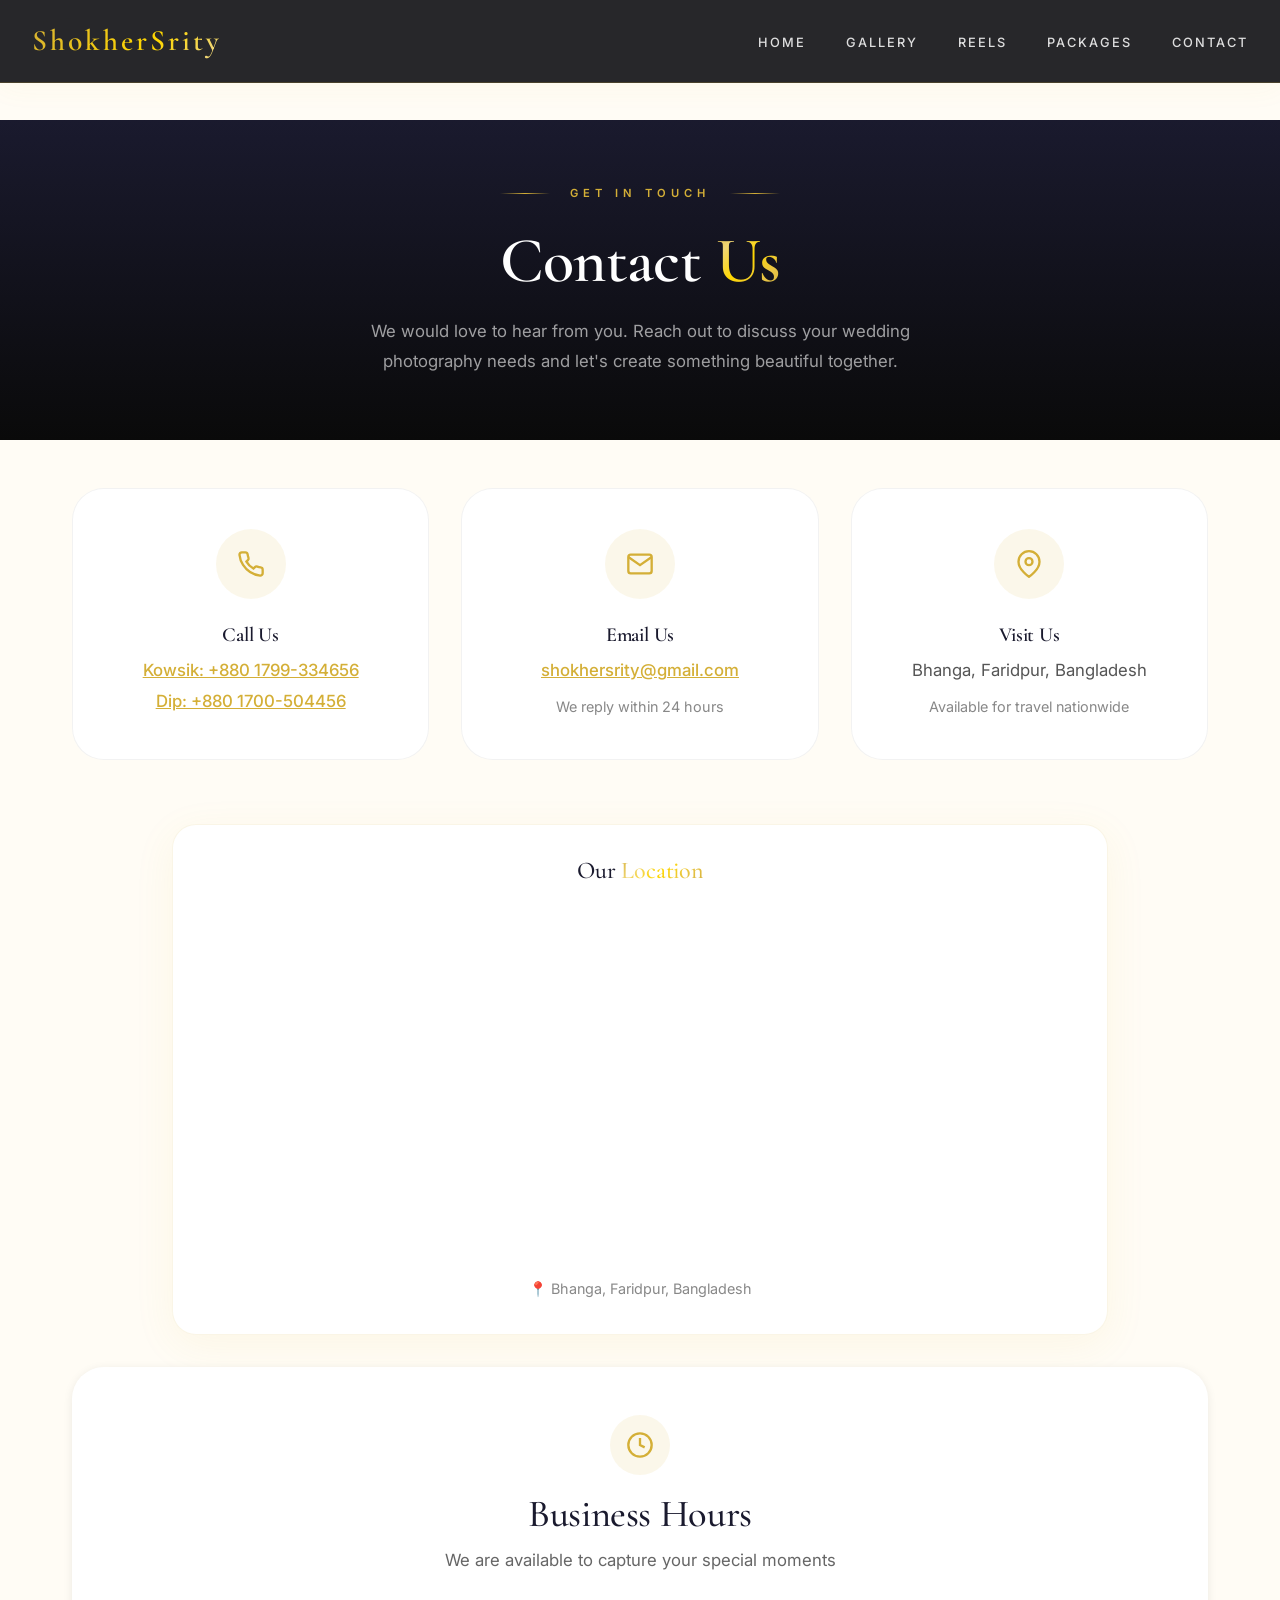
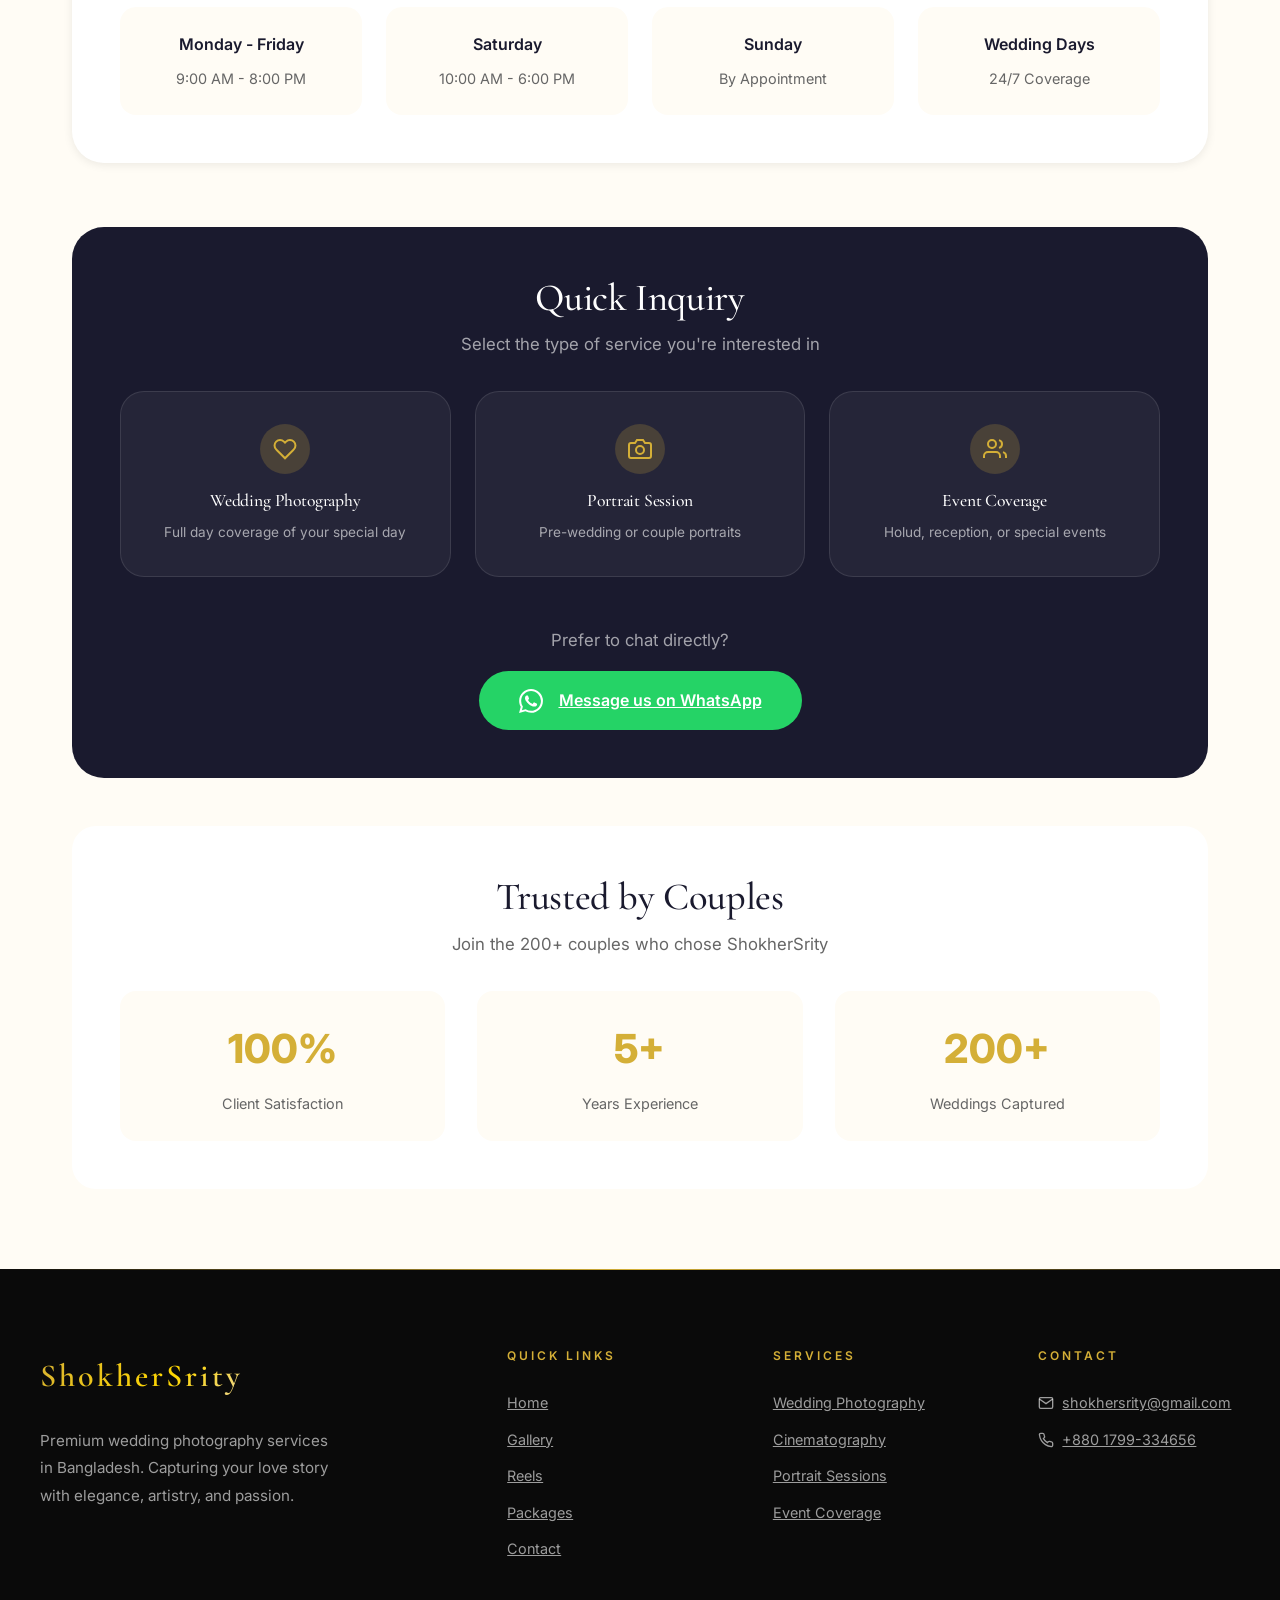
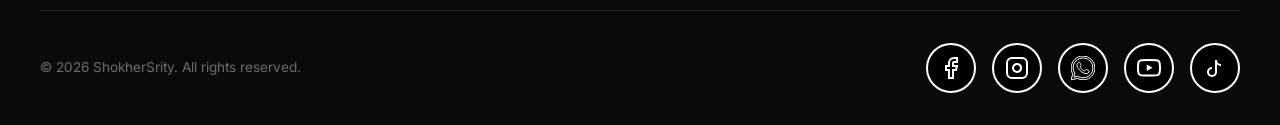
==== contact.html @ e7c8038b "Updates: Embedded correct Shokher Srity map on contact page and upgraded footer social links to a bo" ====
<!DOCTYPE html>
<html lang="en">
<head>
    <meta charset="UTF-8">
    <meta name="viewport" content="width=device-width, initial-scale=1.0">
    <meta name="description" content="Get in touch with ShokherSrity. Contact us for wedding photography bookings and inquiries in Bangladesh.">
    <title>Contact | ShokherSrity Wedding Photography</title>
    
    <!-- Preconnect -->
    <link rel="preconnect" href="https://fonts.googleapis.com">
    <link rel="preconnect" href="https://fonts.gstatic.com" crossorigin>
    
    <!-- Fonts -->
    <link href="https://fonts.googleapis.com/css2?family=Cormorant+Garamond:ital,wght@0,300;0,400;0,500;0,600;0,700;1,400;1,500&family=Inter:wght@300;400;500;600;700&family=Great+Vibes&display=swap" rel="stylesheet">
    
    <!-- Styles -->
    <link rel="stylesheet" href="style.css">
    <link rel="stylesheet" href="https://unpkg.com/aos@2.3.1/dist/aos.css">
    
    <!-- Favicon -->
    <link rel="icon" href="attached_assets/logo.webp" type="image/webp">
</head>
<body>
    <!-- Header -->
    <header>
        <nav>
            <a href="index.html" class="logo">ShokherSrity</a>
            <button class="mobile-menu-btn" aria-label="Toggle menu">
                <span></span>
                <span></span>
                <span></span>
            </button>
            <ul class="nav-links">
                <li><a href="index.html">Home</a></li>
                <li><a href="gallery.html">Gallery</a></li>
                <li><a href="reels.html">Reels</a></li>
                <li><a href="packages.html">Packages</a></li>
                <li><a href="contact.html">Contact</a></li>
            </ul>
        </nav>
    </header>

    <main class="contact-page">
        <!-- Contact Header -->
        <div class="contact-header" data-aos="fade-down">
            <span class="section-label" style="color: var(--color-gold);">Get in Touch</span>
            <h1>Contact <span class="text-gradient">Us</span></h1>
            <p>We would love to hear from you. Reach out to discuss your wedding photography needs and let's create something beautiful together.</p>
        </div>

        <div class="contact-container">
            <!-- Contact Cards -->
            <div class="contact-cards">
                <!-- Phone Card -->
                <div class="contact-card" data-aos="fade-up">
                    <div class="contact-card-icon">
                        <svg viewBox="0 0 24 24" fill="none" stroke="currentColor" stroke-width="2">
                            <path d="M22 16.92v3a2 2 0 01-2.18 2 19.79 19.79 0 01-8.63-3.07 19.5 19.5 0 01-6-6 19.79 19.79 0 01-3.07-8.67A2 2 0 014.11 2h3a2 2 0 012 1.72 12.84 12.84 0 00.7 2.81 2 2 0 01-.45 2.11L8.09 9.91a16 16 0 006 6l1.27-1.27a2 2 0 012.11-.45 12.84 12.84 0 002.81.7A2 2 0 0122 16.92z"></path>
                        </svg>
                    </div>
                    <h3 class="contact-card-title">Call Us</h3>
                    <div class="contact-card-info">
                        <p><a href="tel:+8801799334656">Kowsik: +880 1799-334656</a></p>
                        <p><a href="tel:+8801700504456">Dip: +880 1700-504456</a></p>
                    </div>
                </div>

                <!-- Email Card -->
                <div class="contact-card" data-aos="fade-up" data-aos-delay="100">
                    <div class="contact-card-icon">
                        <svg viewBox="0 0 24 24" fill="none" stroke="currentColor" stroke-width="2">
                            <path d="M4 4h16c1.1 0 2 .9 2 2v12c0 1.1-.9 2-2 2H4c-1.1 0-2-.9-2-2V6c0-1.1.9-2 2-2z"></path>
                            <polyline points="22,6 12,13 2,6"></polyline>
                        </svg>
                    </div>
                    <h3 class="contact-card-title">Email Us</h3>
                    <div class="contact-card-info">
                        <p><a href="mailto:shokhersrity@gmail.com">shokhersrity@gmail.com</a></p>
                        <p style="font-size: 0.9rem; color: #888; margin-top: 0.5rem;">We reply within 24 hours</p>
                    </div>
                </div>

                <!-- Location Card -->
                <div class="contact-card" data-aos="fade-up" data-aos-delay="200">
                    <div class="contact-card-icon">
                        <svg viewBox="0 0 24 24" fill="none" stroke="currentColor" stroke-width="2">
                            <path d="M21 10c0 7-9 13-9 13s-9-6-9-13a9 9 0 0118 0z"></path>
                            <circle cx="12" cy="10" r="3"></circle>
                        </svg>
                    </div>
                    <h3 class="contact-card-title">Visit Us</h3>
                <div class="contact-card-info">
                        <!-- ========== OFFICE LOCATION - EDIT HERE ========== -->
                        <p>Bhanga, Faridpur, Bangladesh</p>
                        <!-- ========== END OFFICE LOCATION ========== -->
                        <p style="font-size: 0.9rem; color: #888; margin-top: 0.5rem;">Available for travel nationwide</p>
                    </div>
                </div>
            </div>

            <!-- ================================================================== -->
            <!-- ========== GOOGLE MAP EMBED - EDIT LOCATION HERE ========== -->
            <!-- To change the location, update the 'src' URL below with your -->
            <!-- Google Maps embed link. You can get one from Google Maps > -->
            <!-- Share > Embed a map, then paste the src URL here. -->
            <!-- ================================================================== -->
            <div class="map-embed-container" data-aos="fade-up" style="max-width: 1000px; margin: 0 auto 2rem; padding: 0 2rem;">
                <div style="background: var(--color-white); border-radius: 24px; padding: 2rem; box-shadow: 0 10px 40px rgba(212,175,55,0.08); border: 1px solid rgba(212,175,55,0.12); overflow: hidden;">
                    <h3 style="text-align: center; margin-bottom: 1.5rem; font-size: 1.5rem;">Our <span class="text-gradient">Location</span></h3>
                    <div style="border-radius: 16px; overflow: hidden; height: 350px;">
                        <!-- ========== MAP IFRAME ========== -->
                        <iframe 
                            src="https://maps.google.com/maps?q=Shokher+Srity,+Bhanga,+Faridpur&t=&z=16&ie=UTF8&iwloc=&output=embed"
                            width="100%" 
                            height="100%" 
                            style="border:0;" 
                            allowfullscreen="" 
                            loading="lazy" 
                            referrerpolicy="no-referrer-when-downgrade">
                        </iframe>
                        <!-- ========== END MAP IFRAME ========== -->
                    </div>
                    <p style="text-align: center; margin-top: 1rem; font-size: 0.9rem; color: #888;">
                        <!-- ========== MAP ADDRESS TEXT - EDIT HERE ========== -->
                        📍 Bhanga, Faridpur, Bangladesh
                        <!-- ========== END MAP ADDRESS TEXT ========== -->
                    </p>
                </div>
            </div>
            <!-- ========== END GOOGLE MAP EMBED ========== -->

            <!-- Business Hours -->
            <div class="business-hours" data-aos="fade-up">
                <div class="business-hours-header">
                    <div style="width: 60px; height: 60px; background: rgba(212,175,55,0.1); border-radius: 50%; display: flex; align-items: center; justify-content: center; margin: 0 auto 1rem;">
                        <svg width="28" height="28" viewBox="0 0 24 24" fill="none" stroke="#D4AF37" stroke-width="2">
                            <circle cx="12" cy="12" r="10"></circle>
                            <polyline points="12 6 12 12 16 14"></polyline>
                        </svg>
                    </div>
                    <h3>Business Hours</h3>
                    <p style="color: #666;">We are available to capture your special moments</p>
                </div>
                <div class="hours-grid">
                    <div class="hour-item">
                        <div class="hour-day">Monday - Friday</div>
                        <div class="hour-time">9:00 AM - 8:00 PM</div>
                    </div>
                    <div class="hour-item">
                        <div class="hour-day">Saturday</div>
                        <div class="hour-time">10:00 AM - 6:00 PM</div>
                    </div>
                    <div class="hour-item">
                        <div class="hour-day">Sunday</div>
                        <div class="hour-time">By Appointment</div>
                    </div>
                    <div class="hour-item">
                        <div class="hour-day">Wedding Days</div>
                        <div class="hour-time">24/7 Coverage</div>
                    </div>
                </div>
            </div>

            <!-- Quick Inquiry -->
            <div class="quick-inquiry" data-aos="fade-up">
                <div class="quick-inquiry-header">
                    <h3>Quick Inquiry</h3>
                    <p>Select the type of service you're interested in</p>
                </div>
                <div class="inquiry-options">
                    <div class="inquiry-card" data-inquiry="wedding" data-whatsapp="8801799334656" data-message="Hello! I am interested in booking your wedding photography package. Could you please provide more information?">
                        <div class="inquiry-icon">
                            <svg viewBox="0 0 24 24" fill="none" stroke="currentColor" stroke-width="2">
                                <path d="M20.84 4.61a5.5 5.5 0 00-7.78 0L12 5.67l-1.06-1.06a5.5 5.5 0 00-7.78 7.78l1.06 1.06L12 21.23l7.78-7.78 1.06-1.06a5.5 5.5 0 000-7.78z"></path>
                            </svg>
                        </div>
                        <h4 class="inquiry-title">Wedding Photography</h4>
                        <p class="inquiry-desc">Full day coverage of your special day</p>
                    </div>
                    <div class="inquiry-card" data-inquiry="portrait" data-whatsapp="8801799334656" data-message="Hello! I would like to book a portrait photography session. What are your availability and rates?">
                        <div class="inquiry-icon">
                            <svg viewBox="0 0 24 24" fill="none" stroke="currentColor" stroke-width="2">
                                <path d="M23 19a2 2 0 0 1-2 2H3a2 2 0 0 1-2-2V8a2 2 0 0 1 2-2h4l2-3h6l2 3h4a2 2 0 0 1 2 2z"></path>
                                <circle cx="12" cy="13" r="4"></circle>
                            </svg>
                        </div>
                        <h4 class="inquiry-title">Portrait Session</h4>
                        <p class="inquiry-desc">Pre-wedding or couple portraits</p>
                    </div>
                    <div class="inquiry-card" data-inquiry="event" data-whatsapp="8801799334656" data-message="Hello! I am interested in event photography services. Could you share your package details?">
                        <div class="inquiry-icon">
                            <svg viewBox="0 0 24 24" fill="none" stroke="currentColor" stroke-width="2">
                                <path d="M17 21v-2a4 4 0 0 0-4-4H5a4 4 0 0 0-4 4v2"></path>
                                <circle cx="9" cy="7" r="4"></circle>
                                <path d="M23 21v-2a4 4 0 0 0-3-3.87"></path>
                                <path d="M16 3.13a4 4 0 0 1 0 7.75"></path>
                            </svg>
                        </div>
                        <h4 class="inquiry-title">Event Coverage</h4>
                        <p class="inquiry-desc">Holud, reception, or special events</p>
                    </div>
                </div>

                <!-- WhatsApp CTA -->
                <div class="whatsapp-cta">
                    <p style="color: rgba(255,255,255,0.6); margin-bottom: 1rem;">Prefer to chat directly?</p>
                    <a href="https://wa.me/8801799334656?text=Hello! I would like to inquire about your wedding photography services." target="_blank" class="whatsapp-btn">
                        <svg viewBox="0 0 24 24" fill="currentColor">
                            <path d="M17.472 14.382c-.297-.149-1.758-.867-2.03-.967-.273-.099-.471-.148-.67.15-.197.297-.767.966-.94 1.164-.173.199-.347.223-.644.075-.297-.15-1.255-.463-2.39-1.475-.883-.788-1.48-1.761-1.653-2.059-.173-.297-.018-.458.13-.606.134-.133.298-.347.446-.52.149-.174.198-.298.298-.497.099-.198.05-.371-.025-.52-.075-.149-.669-1.612-.916-2.207-.242-.579-.487-.5-.669-.51-.173-.008-.371-.01-.57-.01-.198 0-.52.074-.792.372-.272.297-1.04 1.016-1.04 2.479 0 1.462 1.065 2.875 1.213 3.074.149.198 2.096 3.2 5.077 4.487.709.306 1.262.489 1.694.625.712.227 1.36.195 1.871.118.571-.085 1.758-.719 2.006-1.413.248-.694.248-1.289.173-1.413-.074-.124-.272-.198-.57-.347m-5.421 7.403h-.004a9.87 9.87 0 01-5.031-1.378l-.361-.214-3.741.982.998-3.648-.235-.374a9.86 9.86 0 01-1.51-5.26c.001-5.45 4.436-9.884 9.888-9.884 2.64 0 5.122 1.03 6.988 2.898a9.825 9.825 0 012.893 6.994c-.003 5.45-4.437 9.884-9.885 9.884m8.413-18.297A11.815 11.815 0 0012.05 0C5.495 0 .16 5.335.157 11.892c0 2.096.547 4.142 1.588 5.945L.057 24l6.305-1.654a11.882 11.882 0 005.683 1.448h.005c6.554 0 11.89-5.335 11.893-11.893a11.821 11.821 0 00-3.48-8.413z"/>
                        </svg>
                        Message us on WhatsApp
                    </a>
                </div>
            </div>

            <!-- Social Proof / Testimonials -->
            <div style="background: var(--color-white); border-radius: 24px; padding: 3rem; margin-top: 3rem;" data-aos="fade-up">
                <div style="text-align: center; margin-bottom: 2rem;">
                    <h3 style="margin-bottom: 0.5rem;">Trusted by Couples</h3>
                    <p style="color: #666;">Join the 200+ couples who chose ShokherSrity</p>
                </div>
                <div style="display: grid; grid-template-columns: repeat(auto-fit, minmax(250px, 1fr)); gap: 2rem;">
                    <div style="text-align: center; padding: 1.5rem; background: var(--color-cream); border-radius: 16px;">
                        <div style="font-size: 2.5rem; font-weight: 800; color: var(--color-gold); margin-bottom: 0.5rem;">100%</div>
                        <p style="color: #666; font-size: 0.9rem;">Client Satisfaction</p>
                    </div>
                    <div style="text-align: center; padding: 1.5rem; background: var(--color-cream); border-radius: 16px;">
                        <div style="font-size: 2.5rem; font-weight: 800; color: var(--color-gold); margin-bottom: 0.5rem;">5+</div>
                        <p style="color: #666; font-size: 0.9rem;">Years Experience</p>
                    </div>
                    <div style="text-align: center; padding: 1.5rem; background: var(--color-cream); border-radius: 16px;">
                        <div style="font-size: 2.5rem; font-weight: 800; color: var(--color-gold); margin-bottom: 0.5rem;">200+</div>
                        <p style="color: #666; font-size: 0.9rem;">Weddings Captured</p>
                    </div>
                </div>
            </div>
        </div>
    </main>

    <!-- Footer -->
    <footer class="footer">
        <div class="footer-content">
            <div class="footer-brand">
                <a href="index.html" class="logo">ShokherSrity</a>
                <p>Premium wedding photography services in Bangladesh. Capturing your love story with elegance, artistry, and passion.</p>
            </div>
            <div class="footer-section">
                <h4 class="footer-title">Quick Links</h4>
                <div class="footer-links">
                    <a href="index.html">Home</a>
                    <a href="gallery.html">Gallery</a>
                    <a href="reels.html">Reels</a>
                    <a href="packages.html">Packages</a>
                    <a href="contact.html">Contact</a>
                </div>
            </div>
            <div class="footer-section">
                <h4 class="footer-title">Services</h4>
                <div class="footer-links">
                    <a href="packages.html">Wedding Photography</a>
                    <a href="packages.html">Cinematography</a>
                    <a href="packages.html">Portrait Sessions</a>
                    <a href="packages.html">Event Coverage</a>
                </div>
            </div>
            <div class="footer-section">
                <h4 class="footer-title">Contact</h4>
                <div class="footer-links">
                    <a href="mailto:shokhersrity@gmail.com">
                        <svg width="16" height="16" viewBox="0 0 24 24" fill="none" stroke="currentColor" stroke-width="2">
                            <path d="M4 4h16c1.1 0 2 .9 2 2v12c0 1.1-.9 2-2 2H4c-1.1 0-2-.9-2-2V6c0-1.1.9-2 2-2z"></path>
                            <polyline points="22,6 12,13 2,6"></polyline>
                        </svg>
                        shokhersrity@gmail.com
                    </a>
                    <a href="tel:+8801799334656">
                        <svg width="16" height="16" viewBox="0 0 24 24" fill="none" stroke="currentColor" stroke-width="2">
                            <path d="M22 16.92v3a2 2 0 01-2.18 2 19.79 19.79 0 01-8.63-3.07 19.5 19.5 0 01-6-6 19.79 19.79 0 01-3.07-8.67A2 2 0 014.11 2h3a2 2 0 012 1.72 12.84 12.84 0 00.7 2.81 2 2 0 01-.45 2.11L8.09 9.91a16 16 0 006 6l1.27-1.27a2 2 0 012.11-.45 12.84 12.84 0 002.81.7A2 2 0 0122 16.92z"></path>
                        </svg>
                        +880 1799-334656
                    </a>
                </div>
            </div>
        </div>
        <div class="footer-bottom">
            <p class="footer-copyright">
                &copy; <span data-copyright-year>2026</span> ShokherSrity. All rights reserved.
            </p>
            <div class="footer-social">
                <a href="https://www.facebook.com/shokhersrity" target="_blank" aria-label="Facebook">
                    <svg width="20" height="20" viewBox="0 0 24 24" fill="none" stroke="currentColor" stroke-width="2">
                        <path d="M18 2h-3a5 5 0 00-5 5v3H7v4h3v8h4v-8h3l1-4h-4V7a1 1 0 011-1h3z"></path>
                    </svg>
                </a>
                <a href="https://www.instagram.com/shokhersrity" target="_blank" aria-label="Instagram">
                    <svg width="20" height="20" viewBox="0 0 24 24" fill="none" stroke="currentColor" stroke-width="2">
                        <rect x="2" y="2" width="20" height="20" rx="5" ry="5"></rect>
                        <path d="M16 11.37A4 4 0 1112.63 8 4 4 0 0116 11.37z"></path>
                        <line x1="17.5" y1="6.5" x2="17.51" y2="6.5"></line>
                    </svg>
                </a>
                <a href="https://wa.me/8801799334656" target="_blank" aria-label="WhatsApp">
                    <svg width="20" height="20" viewBox="0 0 24 24" fill="currentColor" stroke="none">
                        <path d="M17.472 14.382c-.297-.149-1.758-.867-2.03-.967-.273-.099-.471-.148-.67.15-.197.297-.767.966-.94 1.164-.173.199-.347.223-.644.075-.297-.15-1.255-.463-2.39-1.475-.883-.788-1.48-1.761-1.653-2.059-.173-.297-.018-.458.13-.606.134-.133.298-.347.446-.52.149-.174.198-.298.298-.497.099-.198.05-.371-.025-.52-.075-.149-.669-1.612-.916-2.207-.242-.579-.487-.5-.669-.51-.173-.008-.371-.01-.57-.01-.198 0-.52.074-.792.372-.272.297-1.04 1.016-1.04 2.479 0 1.462 1.065 2.875 1.213 3.074.149.198 2.096 3.2 5.077 4.487.709.306 1.262.489 1.694.625.712.227 1.36.195 1.871.118.571-.085 1.758-.719 2.006-1.413.248-.694.248-1.289.173-1.413-.074-.124-.272-.198-.57-.347m-5.421 7.403h-.004a9.87 9.87 0 01-5.031-1.378l-.361-.214-3.741.982.998-3.648-.235-.374a9.86 9.86 0 01-1.51-5.26c.001-5.45 4.436-9.884 9.888-9.884 2.64 0 5.122 1.03 6.988 2.898a9.825 9.825 0 012.893 6.994c-.003 5.45-4.437 9.884-9.885 9.884m8.413-18.297A11.815 11.815 0 0012.05 0C5.495 0 .16 5.335.157 11.892c0 2.096.547 4.142 1.588 5.945L.057 24l6.305-1.654a11.882 11.882 0 005.683 1.448h.005c6.554 0 11.89-5.335 11.893-11.893a11.821 11.821 0 00-3.48-8.413z"/>
                    </svg>
                </a>
                <a href="https://www.youtube.com/@shokhersrity" target="_blank" aria-label="YouTube">
                    <svg width="20" height="20" viewBox="0 0 24 24" fill="none" stroke="currentColor" stroke-width="2">
                        <path d="M22.54 6.42a2.78 2.78 0 00-1.94-2C18.88 4 12 4 12 4s-6.88 0-8.6.46a2.78 2.78 0 00-1.94 2A29 29 0 001 11.75a29 29 0 00.46 5.33A2.78 2.78 0 003.4 19.1c1.72.46 8.6.46 8.6.46s6.88 0 8.6-.46a2.78 2.78 0 001.94-2 29 29 0 00.46-5.25 29 29 0 00-.46-5.43z"></path>
                        <polygon points="9.75 15.02 15.5 11.75 9.75 8.48 9.75 15.02" fill="currentColor" stroke="none"></polygon>
                    </svg>
                </a>
                <a href="https://www.tiktok.com/@shokhersrity" target="_blank" aria-label="TikTok">
                    <svg width="20" height="20" viewBox="0 0 24 24" fill="none" stroke="currentColor" stroke-width="2">
                        <path d="M9 12a4 4 0 104 4V4a5 5 0 005 5"></path>
                    </svg>
                </a>
            </div>
        </div>
    </footer>

    <!-- Scripts -->
    <script src="https://unpkg.com/aos@2.3.1/dist/aos.js"></script>
    <script src="script.js"></script>
</body>
</html>
---- style.css ----
/* ============================================
   SHOKHERSRITY - PREMIUM WEDDING PHOTOGRAPHY
   Golden Liquid Glass Design System
   ============================================ */

/* CSS Custom Properties - Design Tokens */
:root {
    /* Colors - Golden Luxury Palette */
    --color-black: #0a0a0a;
    --color-white: #FFFFFF;
    --color-gold: #D4AF37;
    --color-gold-bright: #FFD700;
    --color-gold-dark: #B8960C;
    --color-gold-warm: #E8C547;
    --color-gold-light: #F0D674;
    --color-gold-pale: #FFF3C4;
    --color-champagne: #F7E7CE;
    --color-amber: #F5A623;
    --color-amber-light: #FFBF47;
    --color-cream: #FFFCF5;
    --color-ivory: #FFF9EE;
    --color-charcoal: #1A1A2E;
    --color-charcoal-light: #2D2D44;
    --color-charcoal-warm: #2A2520;
    --color-bronze: #CD7F32;
    --color-copper: #B87333;
    --color-honey: #EB9E34;
    --color-sand: #F5DEB3;
    
    /* Gradients - Golden Liquid */
    --gradient-gold: linear-gradient(135deg, #B8960C 0%, #FFD700 50%, #D4AF37 100%);
    --gradient-gold-shine: linear-gradient(90deg, transparent 0%, rgba(255,215,0,0.5) 50%, transparent 100%);
    --gradient-gold-liquid: linear-gradient(135deg, #D4AF37 0%, #F0D674 25%, #FFD700 50%, #E8C547 75%, #D4AF37 100%);
    --gradient-gold-soft: linear-gradient(135deg, #F0D674 0%, #FFD700 50%, #F0D674 100%);
    --gradient-amber: linear-gradient(135deg, #F5A623 0%, #FFD700 50%, #F5A623 100%);
    --gradient-warm: linear-gradient(135deg, #D4AF37 0%, #F5A623 100%);
    --gradient-dark: linear-gradient(180deg, #1A1A2E 0%, #0a0a0a 100%);
    --gradient-dark-gold: linear-gradient(180deg, #1a1810 0%, #0a0a0a 100%);
    --gradient-hero: linear-gradient(135deg, rgba(10,10,10,0.85) 0%, rgba(26,26,46,0.5) 50%, rgba(10,10,10,0.7) 100%);
    --gradient-cream: linear-gradient(180deg, #FFFCF5 0%, #FFF9EE 100%);
    --gradient-glass-gold: linear-gradient(135deg, rgba(212,175,55,0.15) 0%, rgba(255,215,0,0.05) 50%, rgba(212,175,55,0.1) 100%);
    
    /* Typography */
    --font-heading: 'Cormorant Garamond', Georgia, serif;
    --font-body: 'Inter', -apple-system, BlinkMacSystemFont, sans-serif;
    --font-accent: 'Great Vibes', cursive;
    
    /* Spacing */
    --space-xs: 0.5rem;
    --space-sm: 1rem;
    --space-md: 1.5rem;
    --space-lg: 2rem;
    --space-xl: 3rem;
    --space-xxl: 5rem;
    
    /* Shadows - Golden */
    --shadow-sm: 0 2px 10px rgba(0,0,0,0.08);
    --shadow-md: 0 8px 30px rgba(0,0,0,0.12);
    --shadow-lg: 0 15px 50px rgba(0,0,0,0.15);
    --shadow-gold: 0 8px 30px rgba(212,175,55,0.25);
    --shadow-gold-lg: 0 15px 50px rgba(212,175,55,0.3);
    --shadow-glow: 0 0 40px rgba(212,175,55,0.3);
    --shadow-gold-soft: 0 10px 40px rgba(212,175,55,0.15);
    
    /* Transitions */
    --transition-fast: all 0.2s cubic-bezier(0.4, 0, 0.2, 1);
    --transition-base: all 0.3s cubic-bezier(0.4, 0, 0.2, 1);
    --transition-slow: all 0.5s cubic-bezier(0.4, 0, 0.2, 1);
    
    /* Border Radius */
    --radius-sm: 8px;
    --radius-md: 16px;
    --radius-lg: 24px;
    --radius-xl: 32px;
    --radius-full: 9999px;
    
    /* Z-Index Scale */
    --z-base: 1;
    --z-dropdown: 100;
    --z-sticky: 200;
    --z-fixed: 300;
    --z-modal-backdrop: 400;
    --z-modal: 500;
    --z-popover: 600;
    --z-tooltip: 700;
}

/* Reset & Base Styles */
*, *::before, *::after {
    margin: 0;
    padding: 0;
    box-sizing: border-box;
}

html {
    scroll-behavior: smooth;
    font-size: 16px;
}

body {
    font-family: var(--font-body);
    font-weight: 400;
    line-height: 1.7;
    color: var(--color-charcoal);
    background-color: var(--color-cream);
    overflow-x: hidden;
    -webkit-font-smoothing: antialiased;
    -moz-osx-font-smoothing: grayscale;
}

img {
    max-width: 100%;
    height: auto;
    display: block;
    opacity: 0;
    transition: opacity 0.5s cubic-bezier(0.4, 0, 0.2, 1);
    will-change: opacity;
}

img.loaded {
    opacity: 1;
}

img.error {
    opacity: 0.3;
    filter: grayscale(100%);
}

    50% { background-position: 0% 50%; }
    100% { background-position: 100% 50%; }
}

a {
    text-decoration: none;
    color: inherit;
    transition: var(--transition-base);
}

ul {
    list-style: none;
}

/* Typography */
h1, h2, h3, h4, h5, h6 {
    font-family: var(--font-heading);
    font-weight: 600;
    line-height: 1.2;
    letter-spacing: -0.01em;
}

h1 { font-size: clamp(2.5rem, 5vw, 4.5rem); font-weight: 600; }
h2 { font-size: clamp(2rem, 4vw, 3.5rem); font-weight: 600; }
h3 { font-size: clamp(1.5rem, 3vw, 2.5rem); font-weight: 500; }
h4 { font-size: clamp(1.25rem, 2vw, 1.75rem); font-weight: 500; }

p {
    font-size: 1.05rem;
    line-height: 1.8;
    color: #555;
}

.text-gradient {
    background: var(--gradient-gold-liquid);
    -webkit-background-clip: text;
    background-clip: text;
    color: transparent;
}

.text-gold {
    color: var(--color-gold);
}

.text-rose {
    color: var(--color-rose-gold);
}

/* ============================================
   HEADER & NAVIGATION
   ============================================ */

header {
    position: fixed;
    top: 0;
    left: 0;
    right: 0;
    z-index: var(--z-fixed);
    background: rgba(10,10,14,0.88);
    backdrop-filter: blur(30px) saturate(180%);
    -webkit-backdrop-filter: blur(30px) saturate(180%);
    transition: var(--transition-base);
    border-bottom: 1px solid rgba(212,175,55,0.2);
    box-shadow: 0 4px 30px rgba(212,175,55,0.05);
}

header.scrolled {
    background: rgba(10,10,14,0.95);
    box-shadow: 0 4px 30px rgba(212,175,55,0.1);
}

nav {
    max-width: 1400px;
    margin: 0 auto;
    padding: 1rem 2rem;
    display: flex;
    justify-content: space-between;
    align-items: center;
}

.logo {
    font-family: var(--font-heading);
    font-size: 1.85rem;
    font-weight: 600;
    letter-spacing: 3px;
    background: linear-gradient(135deg, #D4AF37 0%, #FFD700 35%, #F0D674 50%, #FFD700 65%, #D4AF37 100%);
    background-size: 200% auto;
    -webkit-background-clip: text;
    background-clip: text;
    color: transparent;
    transition: var(--transition-base);
    animation: goldShimmerText 4s ease-in-out infinite;
}

.logo:hover {
    transform: scale(1.05);
    text-shadow: 0 0 30px rgba(212,175,55,0.5);
}

.nav-links {
    display: flex;
    gap: 2.5rem;
    align-items: center;
}

.nav-links a {
    font-family: var(--font-body);
    font-size: 0.8rem;
    font-weight: 500;
    letter-spacing: 2px;
    text-transform: uppercase;
    color: rgba(255,255,255,0.85);
    position: relative;
    padding: 0.625rem 0;
}

.nav-links a::after {
    content: '';
    position: absolute;
    bottom: 0;
    left: 0;
    width: 0;
    height: 2px;
    background: var(--gradient-gold);
    transition: var(--transition-base);
}

.nav-links a:hover {
    color: var(--color-gold-light);
}

.nav-links a:hover::after {
    width: 100%;
}

/* Mobile Menu Button */
.mobile-menu-btn {
    display: none;
    flex-direction: column;
    gap: 5px;
    background: none;
    border: none;
    cursor: pointer;
    padding: 0.5rem;
    z-index: calc(var(--z-fixed) + 1);
}

.mobile-menu-btn span {
    width: 25px;
    height: 2px;
    background: var(--color-gold);
    transition: var(--transition-base);
}

.mobile-menu-btn.active span:nth-child(1) {
    transform: rotate(45deg) translate(5px, 5px);
}

.mobile-menu-btn.active span:nth-child(2) {
    opacity: 0;
}

.mobile-menu-btn.active span:nth-child(3) {
    transform: rotate(-45deg) translate(5px, -5px);
}

/* ============================================
   HERO SECTION
   ============================================ */

.hero {
    min-height: 100vh;
    display: flex;
    align-items: center;
    justify-content: center;
    position: relative;
    overflow: hidden;
    background: var(--color-black);
    padding-top: 80px;
}

.hero::after {
    content: '';
    position: absolute;
    inset: 0;
    background: var(--hero-bg-image, url('attached_assets/Wedding Photoshooot/19.webp')) center center / cover no-repeat;
    z-index: 0;
}

.hero::before {
    content: '';
    position: absolute;
    inset: 0;
    background: var(--gradient-hero);
    z-index: 1;
}

.hero-overlay {
    position: absolute;
    inset: 0;
    background: 
        radial-gradient(ellipse at 20% 80%, rgba(212,175,55,0.2) 0%, transparent 50%),
        radial-gradient(ellipse at 80% 20%, rgba(255,215,0,0.15) 0%, transparent 50%),
        radial-gradient(ellipse at 50% 50%, rgba(184,150,12,0.08) 0%, transparent 60%);
    pointer-events: none;
    z-index: 2;
    animation: auroraShift 8s ease-in-out infinite alternate;
}

@keyframes auroraShift {
    0% { opacity: 0.7; }
    50% { opacity: 1; }
    100% { opacity: 0.8; }
}

.hero-content {
    position: relative;
    z-index: 3;
    text-align: center;
    max-width: 900px;
    padding: 2rem;
    color: var(--color-white);
}

.hero-subtitle {
    font-family: var(--font-body);
    font-size: 0.85rem;
    font-weight: 500;
    letter-spacing: 4px;
    text-transform: uppercase;
    color: var(--color-gold);
    margin-bottom: 1.5rem;
    opacity: 0;
    animation: fadeInUp 0.8s ease forwards 0.3s;
}

.hero-title {
    font-family: var(--font-heading);
    font-size: clamp(3.5rem, 8vw, 7rem);
    font-weight: 600;
    line-height: 1.1;
    margin-bottom: 1.25rem;
    letter-spacing: 0.02em;
    background: linear-gradient(135deg, #D4AF37 0%, #FFD700 30%, #F0D674 50%, #FFD700 70%, #D4AF37 100%);
    background-size: 200% auto;
    -webkit-background-clip: text;
    background-clip: text;
    color: transparent;
    text-shadow: none;
    opacity: 0;
    animation: fadeInUp 0.8s ease forwards 0.5s, goldShimmerText 5s ease-in-out infinite 1.5s;
}

.hero-tagline {
    font-family: var(--font-accent);
    font-size: clamp(1.75rem, 3.5vw, 3rem);
    font-weight: 400;
    color: var(--color-white);
    margin-bottom: 2.5rem;
    opacity: 0.95;
    text-shadow: 2px 2px 20px rgba(0,0,0,0.6);
    opacity: 0;
    animation: fadeInUp 0.8s ease forwards 0.7s;
}

.hero-cta {
    display: flex;
    gap: 1.5rem;
    justify-content: center;
    flex-wrap: wrap;
    opacity: 0;
    animation: fadeInUp 0.8s ease forwards 0.9s;
}

/* ============================================
   GLASSMORPHISM & EFFECTS
   ============================================ */

.glass-effect {
    background: rgba(255, 255, 255, 0.05);
    backdrop-filter: blur(16px);
    -webkit-backdrop-filter: blur(16px);
    border: 1px solid rgba(255, 255, 255, 0.1);
    box-shadow: 0 8px 32px 0 rgba(0, 0, 0, 0.3);
}

.liquid-glass {
    background: linear-gradient(135deg, rgba(212,175,55,0.08), rgba(255,215,0,0.03), rgba(212,175,55,0.06));
    backdrop-filter: blur(20px) saturate(150%);
    -webkit-backdrop-filter: blur(20px) saturate(150%);
    border: 1px solid rgba(212,175,55,0.2);
    box-shadow: 
        0 8px 32px 0 rgba(0, 0, 0, 0.2),
        inset 0 1px 0 rgba(255,215,0,0.15),
        inset 0 -1px 0 rgba(212,175,55,0.05);
    border-radius: var(--radius-lg);
    position: relative;
    overflow: hidden;
}

.liquid-glass::before {
    content: '';
    position: absolute;
    top: 0;
    left: -100%;
    width: 50%;
    height: 100%;
    background: linear-gradient(to right, transparent, rgba(255,215,0,0.2), rgba(212,175,55,0.1), transparent);
    transform: skewX(-20deg);
    transition: 0.6s;
    pointer-events: none;
}

.liquid-glass:hover::before {
    left: 150%;
}

/* ============================================
   BUTTONS
   ============================================ */

.btn {
    display: inline-flex;
    align-items: center;
    justify-content: center;
    gap: clamp(0.4rem, 1vw, 0.75rem);
    padding: clamp(0.75rem, 2vw, 1.125rem) clamp(1.25rem, 4vw, 2.75rem);
    font-family: var(--font-body);
    font-size: clamp(0.7rem, 1.2vw, 0.8rem);
    font-weight: 600;
    letter-spacing: clamp(1px, 0.2vw, 2.5px);
    text-transform: uppercase;
    border-radius: 50px;
    cursor: pointer;
    transition: var(--transition-base);
    position: relative;
    overflow: hidden;
    border: none;
    box-shadow: 0 4px 20px rgba(0,0,0,0.15);
    white-space: nowrap;
    text-overflow: ellipsis;
    max-width: 100%;
}

.btn::before {
    content: '';
    position: absolute;
    top: 0;
    left: -100%;
    width: 100%;
    height: 100%;
    background: var(--gradient-gold-shine);
    transition: var(--transition-slow);
    z-index: -1;
}

.btn:hover::before {
    left: 100%;
}

.btn-primary {
    background: var(--gradient-gold);
    color: var(--color-black);
    box-shadow: 0 8px 30px rgba(212,175,55,0.35);
    font-weight: 700;
}

.btn-primary:hover {
    transform: translateY(-3px);
    box-shadow: 0 12px 40px rgba(212,175,55,0.5);
}

.btn-secondary {
    background: transparent;
    color: var(--color-white);
    border: 2px solid rgba(212,175,55,0.4);
}

.btn-secondary:hover {
    border-color: var(--color-gold);
    color: var(--color-gold);
    transform: translateY(-3px);
    box-shadow: 0 8px 25px rgba(212,175,55,0.2);
}

.btn-outline {
    background: transparent;
    color: var(--color-charcoal);
    border: 2px solid var(--color-charcoal);
}

.btn-outline:hover {
    background: var(--color-charcoal);
    color: var(--color-white);
}

/* ============================================
   SECTIONS COMMON
   ============================================ */

section {
    padding: var(--space-xxl) 2rem;
    position: relative;
}

.section-header {
    text-align: center;
    max-width: 800px;
    margin: 0 auto var(--space-xl);
}

.section-label {
    font-family: var(--font-body);
    font-size: 0.7rem;
    font-weight: 600;
    letter-spacing: 5px;
    text-transform: uppercase;
    color: var(--color-gold);
    margin-bottom: 1.25rem;
    display: flex;
    align-items: center;
    justify-content: center;
    gap: 1.25rem;
}

.section-label::before,
.section-label::after {
    content: '';
    width: 50px;
    height: 1px;
    background: linear-gradient(90deg, transparent, var(--color-gold), transparent);
}

.section-title {
    font-size: clamp(2rem, 4vw, 3rem);
    margin-bottom: 1rem;
    color: var(--color-charcoal);
}

.section-subtitle {
    font-size: 1.1rem;
    color: #666;
    max-width: 600px;
    margin: 0 auto;
}

/* ============================================
   ABOUT SECTION
   ============================================ */

.about {
    background: var(--gradient-cream);
    position: relative;
    overflow: hidden;
}

.about::before {
    content: '';
    position: absolute;
    top: 0;
    left: 0;
    right: 0;
    height: 1px;
    background: linear-gradient(90deg, transparent, var(--color-gold), transparent);
}

.about-container {
    max-width: 1200px;
    margin: 0 auto;
    display: grid;
    grid-template-columns: 1fr 1fr;
    gap: 5rem;
    align-items: center;
}

.about-image-wrapper {
    position: relative;
}

.about-image {
    border-radius: var(--radius-lg);
    overflow: hidden;
    box-shadow: var(--shadow-lg);
    position: relative;
    z-index: 1;
}

.about-image img {
    width: 100%;
    height: 500px;
    object-fit: cover;
    object-position: center top;
    transition: var(--transition-slow);
}

.about-image:hover img {
    transform: scale(1.05);
}

.about-image-frame {
    position: absolute;
    inset: -20px;
    border: 2px solid var(--color-gold);
    border-radius: var(--radius-xl);
    z-index: 0;
    opacity: 0.5;
}

.about-content {
    padding: 1rem 0;
}

.about-content h3 {
    font-family: var(--font-heading);
    font-size: 2.25rem;
    font-weight: 500;
    margin-bottom: 1.75rem;
    color: var(--color-charcoal);
    letter-spacing: -0.01em;
}

.about-content p {
    margin-bottom: 1.5rem;
    color: #555;
}

.about-signature {
    font-family: var(--font-heading);
    font-style: italic;
    color: var(--color-gold);
    font-size: 1.25rem;
    margin-top: 2rem;
}

/* Stats */
.about-stats {
    display: grid;
    grid-template-columns: repeat(3, 1fr);
    gap: 2rem;
    margin-top: 3rem;
    padding-top: 3rem;
    border-top: 1px solid rgba(212,175,55,0.25);
}

.stat-item {
    text-align: center;
}

.stat-number {
    font-family: var(--font-heading);
    font-size: 3rem;
    font-weight: 600;
    color: var(--color-gold);
    display: block;
    line-height: 1;
    letter-spacing: -0.02em;
}

.stat-label {
    font-size: 0.8rem;
    letter-spacing: 1px;
    text-transform: uppercase;
    color: #666;
    margin-top: 0.5rem;
    display: block;
}

/* ============================================
   FEATURED WORK SECTION
   ============================================ */

.featured-work {
    background: var(--color-white);
}

.featured-grid {
    max-width: 1400px;
    margin: 0 auto;
    display: grid;
    grid-template-columns: repeat(3, 1fr);
    grid-auto-rows: 300px;
    gap: 1.5rem;
}

.featured-item {
    position: relative;
    border-radius: var(--radius-md);
    overflow: hidden;
    cursor: pointer;
    box-shadow: var(--shadow-sm);
    transition: var(--transition-base);
}

.featured-item:nth-child(1) {
    grid-column: span 2;
    grid-row: span 2;
}

.featured-item:nth-child(7) {
    grid-column: span 2;
}

.featured-item:hover {
    transform: translateY(-5px);
    box-shadow: var(--shadow-lg);
}



.featured-item:hover img {
    transform: scale(1.1);
}

.featured-overlay {
    position: absolute;
    inset: 0;
    background: linear-gradient(to top, rgba(0,0,0,0.8) 0%, transparent 60%);
    display: flex;
    flex-direction: column;
    justify-content: flex-end;
    padding: 2rem;
    opacity: 0;
    transition: var(--transition-base);
}

.featured-item:hover .featured-overlay {
    opacity: 1;
}

.featured-category {
    font-size: 0.75rem;
    letter-spacing: 2px;
    text-transform: uppercase;
    color: var(--color-gold);
    margin-bottom: 0.5rem;
}

.featured-title {
    font-family: var(--font-heading);
    font-size: 1.5rem;
    color: var(--color-white);
}

/* ============================================
   TESTIMONIALS
   ============================================ */

.testimonials {
    background: var(--color-charcoal);
    color: var(--color-white);
    position: relative;
    overflow: hidden;
}

.testimonials::before {
    content: '';
    position: absolute;
    top: 0;
    left: 0;
    right: 0;
    bottom: 0;
    background: 
        radial-gradient(ellipse at 20% 80%, rgba(212,175,55,0.08) 0%, transparent 50%),
        radial-gradient(ellipse at 80% 20%, rgba(255,215,0,0.06) 0%, transparent 50%);
    pointer-events: none;
}

.testimonials .section-title {
    color: var(--color-white);
}

.testimonials-grid {
    max-width: 1200px;
    margin: 0 auto;
    display: grid;
    grid-template-columns: repeat(3, 1fr);
    gap: 2rem;
    position: relative;
    z-index: 1;
}

.testimonial-card {
    background: rgba(255,255,255,0.03);
    border: 1px solid rgba(255,255,255,0.08);
    border-radius: var(--radius-lg);
    padding: 2.5rem;
    transition: var(--transition-base);
}

.testimonial-card:hover {
    background: rgba(255,255,255,0.05);
    border-color: rgba(212,175,55,0.3);
    transform: translateY(-5px);
    box-shadow: 0 10px 30px rgba(212,175,55,0.1);
}

.testimonial-stars {
    display: flex;
    gap: 0.25rem;
    margin-bottom: 1.5rem;
}

.testimonial-stars svg {
    width: 20px;
    height: 20px;
    fill: var(--color-gold);
}

.testimonial-text {
    font-style: italic;
    color: rgba(255,255,255,0.8);
    margin-bottom: 2rem;
    line-height: 1.8;
}

.testimonial-author {
    display: flex;
    align-items: center;
    gap: 1rem;
}

.testimonial-avatar {
    width: 50px;
    height: 50px;
    border-radius: 50%;
    background: var(--gradient-gold);
    display: flex;
    align-items: center;
    justify-content: center;
    font-family: var(--font-heading);
    font-weight: 700;
    color: var(--color-black);
}

.testimonial-name {
    font-weight: 600;
    color: var(--color-white);
}

.testimonial-role {
    font-size: 0.85rem;
    color: var(--color-gold);
}

/* ============================================
   CTA SECTION
   ============================================ */

.cta-section {
    background: linear-gradient(135deg, var(--color-charcoal) 0%, var(--color-black) 100%);
    color: var(--color-white);
    text-align: center;
    position: relative;
    overflow: hidden;
}

.cta-section::before {
    content: '';
    position: absolute;
    top: 50%;
    left: 50%;
    transform: translate(-50%, -50%);
    width: 600px;
    height: 600px;
    background: radial-gradient(circle, rgba(212,175,55,0.12) 0%, transparent 70%);
    pointer-events: none;
}

.cta-content {
    position: relative;
    z-index: 1;
    max-width: 700px;
    margin: 0 auto;
}

.cta-content h2 {
    font-size: clamp(2rem, 4vw, 3rem);
    margin-bottom: 1.5rem;
}

.cta-content p {
    color: rgba(255,255,255,0.7);
    margin-bottom: 2.5rem;
    font-size: 1.1rem;
}

/* ============================================
   FOOTER
   ============================================ */

.footer {
    background: var(--color-black);
    color: var(--color-white);
    padding: var(--space-xxl) 2rem 2rem;
    position: relative;
}

.footer::before {
    content: '';
    position: absolute;
    top: 0;
    left: 0;
    right: 0;
    height: 1px;
    background: linear-gradient(90deg, transparent, var(--color-gold), transparent);
}

.footer-content {
    max-width: 1200px;
    margin: 0 auto;
    display: grid;
    grid-template-columns: 2fr 1fr 1fr 1fr;
    gap: 4rem;
    padding-bottom: 3rem;
    border-bottom: 1px solid rgba(255,255,255,0.08);
}

.footer-brand {
    max-width: 300px;
}

.footer-brand .logo {
    font-family: var(--font-heading);
    font-size: 2rem;
    font-weight: 600;
    letter-spacing: 3px;
    margin-bottom: 1.5rem;
    display: inline-block;
}

.footer-brand p {
    color: rgba(255,255,255,0.6);
    font-size: 0.95rem;
    line-height: 1.8;
}

.footer-title {
    font-family: var(--font-body);
    font-size: 0.75rem;
    font-weight: 600;
    letter-spacing: 3px;
    text-transform: uppercase;
    color: var(--color-gold);
    margin-bottom: 1.75rem;
}

.footer-links {
    display: flex;
    flex-direction: column;
    gap: 0.75rem;
}

.footer-links a {
    color: rgba(255,255,255,0.6);
    font-size: 0.9rem;
    transition: var(--transition-fast);
    display: flex;
    align-items: center;
    gap: 0.5rem;
}

.footer-links a:hover {
    color: var(--color-gold);
    transform: translateX(5px);
}

.footer-bottom {
    max-width: 1200px;
    margin: 0 auto;
    padding-top: 2rem;
    display: flex;
    justify-content: space-between;
    align-items: center;
    flex-wrap: wrap;
    gap: 1rem;
}

.footer-copyright {
    font-size: 0.85rem;
    color: rgba(255,255,255,0.4);
}

.footer-social {
    display: flex;
    gap: 1rem;
}

.footer-social a {
    width: 40px;
    height: 40px;
    border-radius: 50%;
    background: rgba(255,255,255,0.05);
    display: flex;
    align-items: center;
    justify-content: center;
    transition: var(--transition-fast);
    border: 1px solid rgba(255,255,255,0.1);
}

.footer-social a:hover {
    background: #fff;
    border-color: #fff;
    transform: translateY(-3px);
    box-shadow: 0 8px 20px rgba(255,255,255,0.2);
}

.footer-social a:hover svg {
    stroke: #000;
}

/* ============================================
   GALLERY PAGE - MASONRY LAYOUT
   ============================================ */

.gallery-page {
    background: var(--color-cream);
    padding-top: 120px;
}

.gallery-header {
    text-align: center;
    padding: 4rem 2rem;
    background: linear-gradient(180deg, var(--color-charcoal) 0%, var(--color-black) 100%);
    color: var(--color-white);
    margin-bottom: 3rem;
}

.gallery-header h1 {
    margin-bottom: 1rem;
}

.gallery-header p {
    color: rgba(255,255,255,0.6);
    max-width: 600px;
    margin: 0 auto;
}

/* Filter Tabs */
.gallery-filters {
    display: flex;
    justify-content: center;
    gap: 1rem;
    margin-bottom: 3rem;
    flex-wrap: wrap;
    padding: 0 2rem;
}

.filter-btn {
    padding: 0.875rem 2rem;
    background: var(--color-white);
    border: 1px solid rgba(212,175,55,0.3);
    color: var(--color-charcoal);
    font-family: var(--font-body);
    font-size: 0.75rem;
    font-weight: 600;
    letter-spacing: 2px;
    text-transform: uppercase;
    border-radius: 50px;
    cursor: pointer;
    transition: var(--transition-base);
    position: relative;
    overflow: hidden;
}

.filter-btn::before {
    content: '';
    position: absolute;
    top: 0;
    left: -100%;
    width: 100%;
    height: 100%;
    background: var(--gradient-gold);
    transition: var(--transition-slow);
    z-index: -1;
}

.filter-btn:hover,
.filter-btn.active {
    background: var(--gradient-gold);
    color: var(--color-black);
    border-color: var(--color-gold);
    transform: translateY(-2px);
    box-shadow: 0 8px 25px rgba(212,175,55,0.3);
}

.filter-btn.active::before,
.filter-btn:hover::before {
    left: 0;
}

/* Masonry Grid */
.masonry-grid {
    max-width: 1400px;
    margin: 0 auto;
    padding: 0 2rem 4rem;
    column-count: 3;
    column-gap: 1.5rem;
}

.masonry-item {
    break-inside: avoid;
    margin-bottom: 1.5rem;
    position: relative;
    border-radius: 16px;
    overflow: hidden;
    cursor: pointer;
    box-shadow: 0 4px 15px rgba(0,0,0,0.08);
    transition: var(--transition-base);
    
}

.masonry-item:hover {
    transform: translateY(-8px);
    box-shadow: 0 20px 60px rgba(0,0,0,0.2);
}



.masonry-item:hover img {
    transform: scale(1.08);
    filter: brightness(1.1);
}

.masonry-overlay {
    position: absolute;
    inset: 0;
    background: linear-gradient(to top, rgba(0,0,0,0.7) 0%, rgba(0,0,0,0.2) 50%, transparent 100%);
    display: flex;
    flex-direction: column;
    justify-content: flex-end;
    padding: 2rem;
    opacity: 0;
    transition: var(--transition-base);
}

.masonry-item:hover .masonry-overlay {
    opacity: 1;
}

.masonry-category {
    font-size: 0.65rem;
    font-weight: 600;
    letter-spacing: 3px;
    text-transform: uppercase;
    color: var(--color-gold);
    margin-bottom: 0.5rem;
    display: inline-block;
    padding: 0.375rem 1rem;
    background: rgba(212,175,55,0.2);
    border-radius: 20px;
}

.masonry-title {
    font-family: var(--font-heading);
    font-size: 1.5rem;
    font-weight: 500;
    color: var(--color-white);
}

.masonry-zoom {
    position: absolute;
    top: 1rem;
    right: 1rem;
    width: 40px;
    height: 40px;
    background: rgba(255,255,255,0.9);
    border-radius: 50%;
    display: flex;
    align-items: center;
    justify-content: center;
    opacity: 0;
    transform: scale(0.8);
    transition: var(--transition-base);
}

.masonry-item:hover .masonry-zoom {
    opacity: 1;
    transform: scale(1);
}

/* ============================================
   PACKAGES PAGE - PREMIUM DESIGN
   ============================================ */

.packages-page {
    background: var(--color-cream);
    padding-top: 120px;
    position: relative;
    overflow: hidden;
}

.packages-page::before {
    content: '';
    position: fixed;
    top: -50%;
    left: -50%;
    width: 200%;
    height: 200%;
    background: 
        radial-gradient(ellipse at 20% 30%, rgba(212,175,55,0.05) 0%, transparent 50%),
        radial-gradient(ellipse at 80% 70%, rgba(255,215,0,0.03) 0%, transparent 50%),
        radial-gradient(ellipse at 50% 50%, rgba(245,166,35,0.02) 0%, transparent 60%);
    pointer-events: none;
    z-index: 0;
    animation: ambientFloat 15s ease-in-out infinite alternate;
}

@keyframes ambientFloat {
    0% { transform: translate(0, 0) rotate(0deg); }
    100% { transform: translate(30px, -20px) rotate(2deg); }
}

.packages-header {
    text-align: center;
    padding: 4rem 2rem;
    background: linear-gradient(180deg, #1a1810 0%, #0a0a0a 100%);
    color: var(--color-white);
    margin-bottom: 3rem;
    position: relative;
    overflow: hidden;
}

.packages-header::before {
    content: '';
    position: absolute;
    top: 0;
    left: 0;
    right: 0;
    bottom: 0;
    background: 
        radial-gradient(ellipse at 30% 50%, rgba(212,175,55,0.12) 0%, transparent 60%),
        radial-gradient(ellipse at 70% 50%, rgba(255,215,0,0.08) 0%, transparent 60%);
    pointer-events: none;
}

.packages-header h1 {
    margin-bottom: 1rem;
}

.packages-header p {
    color: rgba(255,255,255,0.6);
    max-width: 600px;
    margin: 0 auto;
}

/* Package Cards */
.packages-container {
    max-width: 1200px;
    margin: 0 auto;
    padding: 0 2rem 5rem;
    display: grid;
    grid-template-columns: repeat(3, 1fr);
    gap: 2rem;
    align-items: start;
}

/* Wrapper for cards with badges - badge sits outside card, not clipped */
.package-card-wrapper {
    position: relative;
    display: flex;
    flex-direction: column;
}

.package-card-wrapper .package-badge {
    position: absolute;
    top: -14px;
    left: 50%;
    transform: translateX(-50%);
    z-index: 10;
}

.package-card-wrapper .package-card {
    flex: 1;
}

.package-card {
    background: rgba(255,252,245,0.75);
    border-radius: var(--radius-xl);
    padding: 2.5rem;
    position: relative;
    transition: var(--transition-base);
    border: 2px solid rgba(212,175,55,0.25);
    display: flex;
    flex-direction: column;
    backdrop-filter: blur(20px) saturate(150%);
    -webkit-backdrop-filter: blur(20px) saturate(150%);
    overflow: hidden;
    box-shadow: 
        0 10px 40px rgba(212,175,55,0.06),
        inset 0 1px 0 rgba(255,255,255,0.8),
        inset 0 -1px 0 rgba(212,175,55,0.05);
}

.package-card:hover {
    transform: translateY(-10px);
    box-shadow: 
        0 20px 60px rgba(212,175,55,0.18),
        0 0 20px rgba(212,175,55,0.05),
        inset 0 1px 0 rgba(255,255,255,0.9);
    border-color: rgba(212,175,55,0.35);
}

.package-card.featured {
    background: linear-gradient(135deg, rgba(26,24,16,0.97) 0%, rgba(20,18,12,0.99) 100%);
    color: var(--color-white);
    transform: scale(1.05);
    box-shadow: 
        0 20px 60px rgba(212,175,55,0.25),
        0 0 0 1px rgba(212,175,55,0.3),
        inset 0 1px 0 rgba(255,215,0,0.1);
    z-index: 2;
    border: 2px solid rgba(212,175,55,0.4);
    backdrop-filter: blur(30px);
    -webkit-backdrop-filter: blur(30px);
}

.package-card.featured::after {
    content: '';
    position: absolute;
    inset: -1px;
    border-radius: var(--radius-xl);
    background: linear-gradient(135deg, rgba(212,175,55,0.4), rgba(255,215,0,0.2), rgba(212,175,55,0.4));
    z-index: -1;
    opacity: 0;
    transition: opacity 0.3s ease;
}

.package-card.featured:hover::after {
    opacity: 1;
}

.package-card.liquid-glass {
    background: linear-gradient(135deg, rgba(200, 200, 200, 0.1), rgba(255, 255, 255, 0.05));
    border: 2px solid rgba(255, 255, 255, 0.4);
    box-shadow: 0 15px 35px rgba(0,0,0,0.1);
    color: var(--color-charcoal);
    backdrop-filter: blur(10px);
    -webkit-backdrop-filter: blur(10px);
    overflow: hidden;
}

.package-card.liquid-glass.exclusive {
    background: linear-gradient(135deg, rgba(30, 30, 30, 0.8), rgba(0, 0, 0, 0.9));
    border: 2px solid rgba(212, 175, 55, 0.3);
    color: var(--color-white);
    box-shadow: 0 15px 40px rgba(212, 175, 55, 0.15);
    overflow: hidden;
}

.package-badge {
    position: absolute;
    top: -14px;
    left: 50%;
    transform: translateX(-50%);
    background: var(--gradient-gold);
    background-size: 200% auto;
    color: var(--color-black);
    padding: 0.5rem 1.75rem;
    border-radius: var(--radius-full);
    font-size: 0.7rem;
    font-weight: 700;
    letter-spacing: 1.5px;
    text-transform: uppercase;
    box-shadow: 0 4px 18px rgba(212,175,55,0.45), 0 2px 6px rgba(0,0,0,0.1);
    z-index: 10;
    white-space: nowrap;
    animation: badgeShimmer 3s ease-in-out infinite;
}

@keyframes badgeShimmer {
    0% { background-position: 0% center; }
    50% { background-position: 100% center; }
    100% { background-position: 0% center; }
}

/* Badge on exclusive dark cards */
.package-card.liquid-glass.exclusive .package-badge {
    box-shadow: 0 4px 20px rgba(212,175,55,0.5), 0 0 30px rgba(212,175,55,0.15);
    border: 1px solid rgba(255,215,0,0.3);
}

.package-icon {
    width: 60px;
    height: 60px;
    background: rgba(212,175,55,0.1);
    border-radius: var(--radius-md);
    display: flex;
    align-items: center;
    justify-content: center;
    margin-bottom: 1.5rem;
}

.package-card.featured .package-icon {
    background: rgba(212,175,55,0.2);
}

.package-icon svg {
    width: 30px;
    height: 30px;
    stroke: var(--color-gold);
}

.package-name {
    font-family: var(--font-heading);
    font-size: 1.75rem;
    font-weight: 600;
    margin-bottom: 0.5rem;
    color: var(--color-charcoal);
    letter-spacing: -0.01em;
}

.package-card.featured .package-name {
    color: var(--color-white);
}

.package-price {
    font-size: 3rem;
    font-weight: 800;
    background: var(--gradient-gold-liquid);
    background-size: 200% auto;
    -webkit-background-clip: text;
    background-clip: text;
    color: transparent;
    margin-bottom: 0.25rem;
    line-height: 1;
    animation: goldShimmerText 4s ease-in-out infinite;
}

.package-price span {
    font-size: 1rem;
    font-weight: 500;
    color: #666;
    background: none;
    -webkit-background-clip: initial;
    background-clip: initial;
}

.package-card.featured .package-price span {
    color: rgba(255,255,255,0.6);
}

.package-price-note {
    font-size: 0.85rem;
    color: #888;
    margin-bottom: 2rem;
}

.package-card.featured .package-price-note {
    color: rgba(255,255,255,0.5);
}

.package-divider {
    height: 1px;
    background: linear-gradient(90deg, transparent, rgba(0,0,0,0.1), transparent);
    margin: 1.5rem 0;
}

.package-card.featured .package-divider {
    background: linear-gradient(90deg, transparent, rgba(255,255,255,0.1), transparent);
}

.package-features {
    list-style: none;
    margin-bottom: 2rem;
}

.package-features li {
    display: flex;
    align-items: center;
    gap: 0.75rem;
    padding: 0.75rem 0;
    font-size: 0.95rem;
    color: #555;
    border-bottom: 1px solid rgba(0,0,0,0.03);
}

.package-card.featured .package-features li {
    color: rgba(255,255,255,0.8);
    border-bottom-color: rgba(255,255,255,0.05);
}

.package-features li svg {
    width: 18px;
    height: 18px;
    stroke: var(--color-gold);
    flex-shrink: 0;
}

.package-btn {
    width: 100%;
    padding: clamp(0.75rem, 2vw, 1rem);
    background: var(--color-charcoal);
    color: var(--color-white);
    border: none;
    border-radius: var(--radius-full);
    font-family: var(--font-body);
    font-size: clamp(0.7rem, 1.2vw, 0.85rem);
    font-weight: 600;
    letter-spacing: clamp(1px, 0.2vw, 1.5px);
    text-transform: uppercase;
    cursor: pointer;
    transition: var(--transition-base);
    white-space: nowrap;
    overflow: hidden;
    text-overflow: ellipsis;
    display: flex;
    justify-content: center;
    align-items: center;
}

.package-btn:hover {
    background: var(--gradient-gold);
    color: var(--color-black);
    box-shadow: 0 8px 25px rgba(212,175,55,0.4);
    transform: translateY(-2px);
}

.package-card.featured .package-btn {
    background: var(--gradient-gold);
    color: var(--color-black);
    font-weight: 700;
}

.package-card.featured .package-btn:hover {
    box-shadow: 0 8px 30px rgba(212,175,55,0.5);
}

/* Package Card Tiers */
.package-card.liquid-glass {
    background: rgba(255,252,240,0.5);
    border: 2px solid rgba(212,175,55,0.25);
    box-shadow: 
        0 15px 40px rgba(212,175,55,0.1),
        inset 0 1px 0 rgba(255,215,0,0.2),
        inset 0 -1px 0 rgba(212,175,55,0.05);
    color: var(--color-charcoal);
    backdrop-filter: blur(25px) saturate(180%);
    -webkit-backdrop-filter: blur(25px) saturate(180%);
    overflow: hidden;
}

.package-card.liquid-glass::before {
    content: '';
    position: absolute;
    top: 0;
    left: -100%;
    width: 60%;
    height: 100%;
    background: linear-gradient(to right, transparent, rgba(255,215,0,0.15), rgba(212,175,55,0.08), transparent);
    transform: skewX(-20deg);
    transition: 0.6s;
    pointer-events: none;
    z-index: 0;
    border-radius: inherit;
    clip-path: inset(0 0 0 0 round var(--radius-xl));
}

.package-card.liquid-glass:hover::before {
    left: 150%;
}

.package-card.liquid-glass:hover {
    border-color: rgba(212,175,55,0.45);
    box-shadow: 
        0 25px 60px rgba(212,175,55,0.2),
        0 0 30px rgba(212,175,55,0.08),
        inset 0 1px 0 rgba(255,215,0,0.25);
}

.package-card.liquid-glass.exclusive {
    background: linear-gradient(135deg, rgba(26,24,16,0.97), rgba(10,10,8,0.99));
    border: 2px solid rgba(212,175,55,0.35);
    color: var(--color-white);
    overflow: hidden;
    box-shadow: 
        0 20px 50px rgba(212,175,55,0.2),
        0 0 40px rgba(212,175,55,0.05),
        inset 0 1px 0 rgba(255,215,0,0.12);
}

.package-card.liquid-glass.exclusive::before {
    background: linear-gradient(to right, transparent, rgba(255,215,0,0.1), rgba(212,175,55,0.05), transparent);
}

.package-card.liquid-glass.exclusive:hover {
    box-shadow: 
        0 30px 70px rgba(212,175,55,0.3),
        0 0 60px rgba(212,175,55,0.1),
        inset 0 1px 0 rgba(255,215,0,0.15);
    border-color: rgba(255,215,0,0.5);
}

/* ============================================
   HIGHLIGHTED FEATURES & COMPLEMENTARY BADGE
   ============================================ */

/* Highlighted complementary feature item */
.feature-highlighted {
    background: linear-gradient(135deg, rgba(212,175,55,0.12) 0%, rgba(255,215,0,0.06) 100%);
    border-radius: 10px;
    padding: 0.75rem 0.75rem !important;
    border: 1px solid rgba(212,175,55,0.3) !important;
    border-bottom: 1px solid rgba(212,175,55,0.3) !important;
    position: relative;
    flex-wrap: wrap;
    margin: 0.25rem 0;
    box-shadow: 0 2px 12px rgba(212,175,55,0.1);
    animation: subtleGlow 3s ease-in-out infinite alternate;
}

@keyframes subtleGlow {
    0% { box-shadow: 0 2px 12px rgba(212,175,55,0.1); }
    100% { box-shadow: 0 4px 20px rgba(212,175,55,0.2); }
}

.feature-highlighted svg {
    stroke: var(--color-gold-bright) !important;
}

/* Complementary badge pill */
.complementary-badge {
    display: inline-block;
    background: var(--gradient-gold);
    color: var(--color-black);
    font-size: 0.6rem;
    font-weight: 700;
    letter-spacing: 1.5px;
    text-transform: uppercase;
    padding: 0.2rem 0.65rem;
    border-radius: var(--radius-full);
    margin-left: 0.5rem;
    box-shadow: 0 2px 8px rgba(212,175,55,0.35);
    vertical-align: middle;
    animation: badgePulse 2.5s ease-in-out infinite;
}

@keyframes badgePulse {
    0%, 100% { transform: scale(1); box-shadow: 0 2px 8px rgba(212,175,55,0.35); }
    50% { transform: scale(1.05); box-shadow: 0 4px 16px rgba(212,175,55,0.5); }
}

/* Complementary note text */
.complementary-note {
    font-size: 0.75rem !important;
    color: var(--color-gold) !important;
    font-style: italic;
    margin-top: 0.5rem;
    margin-bottom: 1.5rem;
    padding-left: 0.5rem;
    border-left: 2px solid rgba(212,175,55,0.4);
    line-height: 1.4 !important;
}

/* Dark variant for exclusive tier cards */
.feature-highlighted-dark {
    background: linear-gradient(135deg, rgba(212,175,55,0.18) 0%, rgba(255,215,0,0.08) 100%) !important;
    border-color: rgba(212,175,55,0.45) !important;
    box-shadow: 0 2px 16px rgba(212,175,55,0.2);
}

.feature-highlighted-dark svg {
    stroke: var(--color-gold-bright) !important;
}

/* Exclusive tier features - brighter text for readability */
.package-card.liquid-glass.exclusive .package-features li {
    color: rgba(255, 255, 255, 0.95);
    font-weight: 450;
}

/* ============================================
   ENHANCED TIER SECTION HEADERS
   ============================================ */

/* Make tier headers more prominent and visible */
.packages-page .section-header {
    background: linear-gradient(135deg, rgba(26,26,46,0.04) 0%, rgba(212,175,55,0.06) 50%, rgba(26,26,46,0.04) 100%);
    padding: 2.5rem 2rem;
    border-radius: var(--radius-xl);
    border: 1px solid rgba(212,175,55,0.18);
    box-shadow: 0 8px 30px rgba(212,175,55,0.08);
    position: relative;
    overflow: hidden;
}

.packages-page .section-header::before {
    content: '';
    position: absolute;
    top: 0;
    left: 0;
    right: 0;
    height: 3px;
    background: var(--gradient-gold);
}

.packages-page .section-header .section-title {
    font-size: clamp(2.2rem, 4.5vw, 3.2rem);
    font-weight: 700;
    text-shadow: 0 2px 8px rgba(0,0,0,0.04);
}

.packages-page .section-header .section-label {
    font-size: 0.8rem;
    letter-spacing: 6px;
    margin-bottom: 0.75rem;
}

/* ============================================
   PREMIUM TIER - THICKER BORDERS
   ============================================ */

#packages-premium .package-card.liquid-glass {
    border-width: 2px;
    border-color: rgba(212,175,55,0.35);
    box-shadow:
        0 15px 40px rgba(212,175,55,0.12),
        0 0 0 1px rgba(212,175,55,0.08),
        inset 0 1px 0 rgba(255,215,0,0.2),
        inset 0 -1px 0 rgba(212,175,55,0.08);
}

#packages-premium .package-card.liquid-glass:hover {
    border-color: rgba(212,175,55,0.55);
    box-shadow:
        0 25px 60px rgba(212,175,55,0.22),
        0 0 0 2px rgba(212,175,55,0.15),
        0 0 30px rgba(212,175,55,0.1),
        inset 0 1px 0 rgba(255,215,0,0.25);
}

/* ============================================
   CUSTOM CALCULATOR SECTION
   ============================================ */

.calculator-section {
    max-width: 1000px;
    margin: 0 auto 4rem;
    padding: 0 2rem;
}

.calculator-card {
    background: linear-gradient(135deg, rgba(26,24,16,0.97), rgba(10,10,8,0.99));
    border-radius: var(--radius-xl);
    padding: clamp(2rem, 4vw, 3.5rem);
    border: 1px solid rgba(212,175,55,0.25);
    box-shadow: 0 20px 60px rgba(212,175,55,0.1);
    position: relative;
    overflow: hidden;
}

.calculator-card::before {
    content: '';
    position: absolute;
    top: -50%;
    right: -50%;
    width: 100%;
    height: 100%;
    background: radial-gradient(circle, rgba(212,175,55,0.08) 0%, transparent 70%);
    pointer-events: none;
}

.calculator-header {
    text-align: center;
    margin-bottom: 2.5rem;
    position: relative;
    z-index: 1;
}

.calculator-header h3 {
    font-family: var(--font-heading);
    font-size: clamp(1.75rem, 3vw, 2.5rem);
    color: var(--color-white);
    margin-bottom: 0.75rem;
}

.calculator-header p {
    color: rgba(255,255,255,0.6);
    font-size: 1rem;
}

.calc-options-grid {
    display: grid;
    grid-template-columns: repeat(auto-fit, minmax(280px, 1fr));
    gap: 1.5rem;
    margin-bottom: 2.5rem;
    position: relative;
    z-index: 1;
}

.calc-option-group {
    background: rgba(255,255,255,0.04);
    border: 1px solid rgba(255,255,255,0.08);
    border-radius: var(--radius-lg);
    padding: 1.5rem;
}

.calc-option-group h4 {
    font-family: var(--font-heading);
    font-size: 1.15rem;
    color: var(--color-gold-light);
    margin-bottom: 1rem;
    display: flex;
    align-items: center;
    gap: 0.5rem;
}

.calc-option-group h4 svg {
    width: 20px;
    height: 20px;
    stroke: var(--color-gold-light);
}

.calc-option {
    display: flex;
    justify-content: space-between;
    align-items: center;
    padding: 0.75rem 1rem;
    border-radius: var(--radius-sm);
    cursor: pointer;
    transition: var(--transition-fast);
    border: 1px solid transparent;
    margin-bottom: 0.5rem;
}

.calc-option:hover {
    background: rgba(212,175,55,0.08);
    border-color: rgba(212,175,55,0.25);
}

.calc-option.selected {
    background: rgba(212,175,55,0.15);
    border-color: rgba(212,175,55,0.4);
}

.calc-option-label {
    display: flex;
    align-items: center;
    gap: 0.75rem;
    color: rgba(255,255,255,0.85);
    font-size: 0.9rem;
}

.calc-checkbox {
    width: 20px;
    height: 20px;
    border-radius: 6px;
    border: 2px solid rgba(255,255,255,0.3);
    display: flex;
    align-items: center;
    justify-content: center;
    transition: var(--transition-fast);
    flex-shrink: 0;
}

.calc-option.selected .calc-checkbox {
    background: var(--gradient-gold);
    border-color: var(--color-gold);
}

.calc-option.selected .calc-checkbox svg {
    opacity: 1;
}

.calc-checkbox svg {
    width: 12px;
    height: 12px;
    stroke: white;
    stroke-width: 3;
    opacity: 0;
    transition: var(--transition-fast);
}

.calc-option-price {
    color: var(--color-gold-light);
    font-weight: 600;
    font-size: 0.85rem;
    white-space: nowrap;
}

.calc-total-bar {
    background: rgba(212,175,55,0.05);
    border: 1px solid rgba(212,175,55,0.3);
    border-radius: var(--radius-lg);
    padding: 2rem;
    display: flex;
    justify-content: space-between;
    align-items: center;
    flex-wrap: wrap;
    gap: 1.5rem;
    position: relative;
    z-index: 1;
}

.calc-total-label {
    color: rgba(255,255,255,0.7);
    font-size: 1rem;
}

.calc-total-label span {
    display: block;
    font-size: 0.8rem;
    color: rgba(255,255,255,0.4);
    margin-top: 0.25rem;
}

.calc-total-price {
    font-family: var(--font-heading);
    font-size: clamp(2rem, 4vw, 3rem);
    font-weight: 700;
    background: var(--gradient-gold-liquid);
    background-size: 200% auto;
    -webkit-background-clip: text;
    background-clip: text;
    color: transparent;
    transition: all 0.4s ease;
    animation: goldShimmerText 4s ease-in-out infinite;
}

.calc-total-bar .btn {
    flex-shrink: 0;
}

/* ============================================
   CONTACT PAGE - ELEGANT INFORMATIONAL
   ============================================ */

.contact-page {
    background: var(--color-cream);
    padding-top: 120px;
}

.contact-header {
    text-align: center;
    padding: 4rem 2rem;
    background: linear-gradient(180deg, var(--color-charcoal) 0%, var(--color-black) 100%);
    color: var(--color-white);
    margin-bottom: 3rem;
}

.contact-header h1 {
    margin-bottom: 1rem;
}

.contact-header p {
    color: rgba(255,255,255,0.6);
    max-width: 600px;
    margin: 0 auto;
}

.contact-container {
    max-width: 1200px;
    margin: 0 auto;
    padding: 0 2rem 5rem;
}

/* Contact Cards Grid */
.contact-cards {
    display: grid;
    grid-template-columns: repeat(3, 1fr);
    gap: 2rem;
    margin-bottom: 4rem;
}

.contact-card {
    background: var(--color-white);
    border-radius: var(--radius-xl);
    padding: 2.5rem;
    text-align: center;
    transition: var(--transition-base);
    border: 1px solid rgba(0,0,0,0.05);
    position: relative;
    overflow: hidden;
}

.contact-card::before {
    content: '';
    position: absolute;
    top: 0;
    left: 0;
    right: 0;
    height: 4px;
    background: var(--gradient-gold);
    transform: scaleX(0);
    transition: var(--transition-base);
}

.contact-card:hover {
    transform: translateY(-10px);
    box-shadow: var(--shadow-lg);
}

.contact-card:hover::before {
    transform: scaleX(1);
}

.contact-card-icon {
    width: 70px;
    height: 70px;
    background: rgba(212,175,55,0.1);
    border-radius: 50%;
    display: flex;
    align-items: center;
    justify-content: center;
    margin: 0 auto 1.5rem;
    transition: var(--transition-base);
}

.contact-card:hover .contact-card-icon {
    background: var(--color-gold);
    transform: scale(1.1);
}

.contact-card-icon svg {
    width: 28px;
    height: 28px;
    stroke: var(--color-gold);
    transition: var(--transition-base);
}

.contact-card:hover .contact-card-icon svg {
    stroke: var(--color-white);
}

.contact-card-title {
    font-family: var(--font-heading);
    font-size: 1.25rem;
    font-weight: 600;
    margin-bottom: 0.5rem;
    color: var(--color-charcoal);
    letter-spacing: -0.01em;
}

.contact-card-info {
    font-size: 1rem;
    color: #666;
    line-height: 1.8;
}

.contact-card-info a {
    color: var(--color-gold);
    font-weight: 500;
    position: relative;
}

.contact-card-info a::after {
    content: '';
    position: absolute;
    bottom: -2px;
    left: 0;
    width: 0;
    height: 1px;
    background: var(--color-gold);
    transition: var(--transition-base);
}

.contact-card-info a:hover::after {
    width: 100%;
}

/* Business Hours */
.business-hours {
    background: var(--color-white);
    border-radius: var(--radius-xl);
    padding: 3rem;
    margin-bottom: 4rem;
    box-shadow: var(--shadow-sm);
}

.business-hours-header {
    text-align: center;
    margin-bottom: 2rem;
}

.business-hours-header h3 {
    color: var(--color-charcoal);
    margin-bottom: 0.5rem;
}

.hours-grid {
    display: grid;
    grid-template-columns: repeat(4, 1fr);
    gap: 1.5rem;
}

.hour-item {
    text-align: center;
    padding: 1.5rem;
    background: var(--color-cream);
    border-radius: var(--radius-md);
    transition: var(--transition-base);
}

.hour-item:hover {
    background: rgba(212,175,55,0.1);
}

.hour-day {
    font-weight: 600;
    color: var(--color-charcoal);
    margin-bottom: 0.5rem;
}

.hour-time {
    font-size: 0.9rem;
    color: #666;
}

/* Quick Inquiry */
.quick-inquiry {
    background: var(--color-charcoal);
    border-radius: var(--radius-xl);
    padding: 3rem;
    color: var(--color-white);
}

.quick-inquiry-header {
    text-align: center;
    margin-bottom: 2rem;
}

.quick-inquiry-header h3 {
    color: var(--color-white);
    margin-bottom: 0.5rem;
}

.quick-inquiry-header p {
    color: rgba(255,255,255,0.6);
}

.inquiry-options {
    display: grid;
    grid-template-columns: repeat(3, 1fr);
    gap: 1.5rem;
}

.inquiry-card {
    background: rgba(255,255,255,0.05);
    border: 1px solid rgba(255,255,255,0.1);
    border-radius: var(--radius-lg);
    padding: 2rem;
    text-align: center;
    transition: var(--transition-base);
    cursor: pointer;
}

.inquiry-card:hover {
    background: rgba(255,255,255,0.1);
    border-color: var(--color-gold);
    transform: translateY(-5px);
}

.inquiry-icon {
    width: 50px;
    height: 50px;
    background: rgba(212,175,55,0.2);
    border-radius: 50%;
    display: flex;
    align-items: center;
    justify-content: center;
    margin: 0 auto 1rem;
}

.inquiry-icon svg {
    width: 24px;
    height: 24px;
    stroke: var(--color-gold);
}

.inquiry-title {
    font-family: var(--font-heading);
    font-size: 1.1rem;
    margin-bottom: 0.5rem;
}

.inquiry-desc {
    font-size: 0.85rem;
    color: rgba(255,255,255,0.6);
}

/* WhatsApp CTA */
.whatsapp-cta {
    margin-top: 3rem;
    text-align: center;
}

.whatsapp-btn {
    display: inline-flex;
    align-items: center;
    gap: 1rem;
    padding: 1rem 2.5rem;
    background: #25D366;
    color: var(--color-white);
    border-radius: var(--radius-full);
    font-weight: 600;
    transition: var(--transition-base);
}

.whatsapp-btn:hover {
    transform: translateY(-3px);
    box-shadow: 0 10px 30px rgba(37,211,102,0.3);
}

.whatsapp-btn svg {
    width: 24px;
    height: 24px;
    fill: currentColor;
}

/* ============================================
   LIGHTBOX
   ============================================ */

.lightbox {
    position: fixed;
    inset: 0;
    background: rgba(0,0,0,0.95);
    display: flex;
    align-items: center;
    justify-content: center;
    z-index: var(--z-modal);
    opacity: 0;
    pointer-events: none;
    transition: opacity 0.3s ease;
    backdrop-filter: blur(10px);
}

.lightbox.active {
    opacity: 1;
    pointer-events: auto;
}

.lightbox-content {
    position: relative;
    max-width: 90vw;
    max-height: 85vh;
}

.lightbox-img {
    max-width: 100%;
    max-height: 85vh;
    object-fit: contain;
    border-radius: var(--radius-md);
    box-shadow: 0 20px 60px rgba(0,0,0,0.5);
    opacity: 1 !important;
    transition: none;
}

.lightbox-caption {
    position: absolute;
    bottom: -50px;
    left: 0;
    right: 0;
    text-align: center;
    color: var(--color-white);
    font-family: var(--font-heading);
    font-size: 1.25rem;
}

.lightbox-close {
    position: absolute;
    top: 2rem;
    right: 2rem;
    width: 50px;
    height: 50px;
    background: rgba(255,255,255,0.1);
    border-radius: 50%;
    display: flex;
    align-items: center;
    justify-content: center;
    cursor: pointer;
    transition: var(--transition-base);
    border: 1px solid rgba(255,255,255,0.2);
}

.lightbox-close:hover {
    background: var(--color-gold);
    transform: rotate(90deg);
}

.lightbox-close svg {
    width: 24px;
    height: 24px;
    stroke: var(--color-white);
}

.lightbox-close:hover svg {
    stroke: var(--color-black);
}

.lightbox-nav {
    position: absolute;
    top: 50%;
    transform: translateY(-50%);
    width: 100%;
    display: flex;
    justify-content: space-between;
    padding: 0 2rem;
    pointer-events: none;
}

.lightbox-prev,
.lightbox-next {
    width: 50px;
    height: 50px;
    background: rgba(255,255,255,0.1);
    border-radius: 50%;
    display: flex;
    align-items: center;
    justify-content: center;
    cursor: pointer;
    transition: var(--transition-base);
    border: 1px solid rgba(255,255,255,0.2);
    pointer-events: auto;
}

.lightbox-prev:hover,
.lightbox-next:hover {
    background: var(--color-gold);
}

.lightbox-prev svg,
.lightbox-next svg {
    width: 24px;
    height: 24px;
    stroke: var(--color-white);
}

.lightbox-prev:hover svg,
.lightbox-next:hover svg {
    stroke: var(--color-black);
}

/* ============================================
   ANIMATIONS
   ============================================ */

@keyframes fadeIn {
    from { opacity: 0; }
    to { opacity: 1; }
}

@keyframes fadeInUp {
    from {
        opacity: 0;
        transform: translateY(30px);
    }
    to {
        opacity: 1;
        transform: translateY(0);
    }
}

@keyframes scrollPulse {
    0%, 100% { opacity: 0.3; }
    50% { opacity: 1; }
}

@keyframes float {
    0%, 100% { transform: translateY(0); }
    50% { transform: translateY(-10px); }
}

@keyframes shimmer {
    0% { background-position: -200% 0; }
    100% { background-position: 200% 0; }
}

@keyframes goldShimmerText {
    0% { background-position: 0% center; }
    50% { background-position: 100% center; }
    100% { background-position: 0% center; }
}

@keyframes goldPulseGlow {
    0%, 100% { box-shadow: 0 0 20px rgba(212,175,55,0.2); }
    50% { box-shadow: 0 0 40px rgba(212,175,55,0.4), 0 0 60px rgba(255,215,0,0.15); }
}

/* Scroll Reveal */
.reveal {
    opacity: 0;
    transform: translateY(30px);
    transition: all 0.8s cubic-bezier(0.4, 0, 0.2, 1);
}

.reveal.active {
    opacity: 1;
    transform: translateY(0);
}

/* Stagger children */
.stagger-children > * {
    opacity: 0;
    transform: translateY(20px);
}

.stagger-children.active > * {
    animation: fadeInUp 0.6s ease forwards;
}

.stagger-children.active > *:nth-child(1) { animation-delay: 0.1s; }
.stagger-children.active > *:nth-child(2) { animation-delay: 0.2s; }
.stagger-children.active > *:nth-child(3) { animation-delay: 0.3s; }
.stagger-children.active > *:nth-child(4) { animation-delay: 0.4s; }
.stagger-children.active > *:nth-child(5) { animation-delay: 0.5s; }
.stagger-children.active > *:nth-child(n+6) { animation-delay: 0.6s; }

/* ============================================
   RESPONSIVE DESIGN
   ============================================ */

@media (max-width: 1024px) {
    .about-container {
        grid-template-columns: 1fr;
        gap: 3rem;
    }
    
    .about-image-wrapper {
        max-width: 600px;
        margin: 0 auto;
    }
    
    .featured-grid {
        grid-template-columns: repeat(2, 1fr);
        grid-template-rows: auto;
    }
    
    .featured-item:nth-child(1),
    .featured-item:nth-child(4) {
        grid-column: span 1;
        grid-row: span 1;
    }
    
    .testimonials-grid {
        grid-template-columns: repeat(2, 1fr);
    }
    
    .footer-content {
        grid-template-columns: repeat(2, 1fr);
    }
    
    .masonry-grid {
        column-count: 2;
    }
    
    .packages-container {
        grid-template-columns: 1fr !important;
        max-width: 500px;
        margin-left: auto;
        margin-right: auto;
    }
    
    .package-card.featured {
        transform: none;
        order: -1;
    }
    
    .package-card.featured:hover {
        transform: translateY(-10px);
    }
    
    .calc-options-grid {
        grid-template-columns: 1fr;
    }
    
    .calc-total-bar {
        flex-direction: column;
        text-align: center;
    }
    
    .contact-cards {
        grid-template-columns: 1fr;
        max-width: 500px;
        margin: 0 auto 4rem;
    }
    
    .hours-grid {
        grid-template-columns: repeat(2, 1fr);
    }
    
    .inquiry-options {
        grid-template-columns: 1fr;
    }
}

@media (max-width: 768px) {
    .nav-links {
        position: fixed;
        top: 0;
        right: -100%;
        width: 80%;
        max-width: 350px;
        height: 100vh;
        background: rgba(0,0,0,0.98);
        flex-direction: column;
        justify-content: center;
        gap: 2rem;
        transition: var(--transition-base);
        z-index: var(--z-fixed);
    }
    
    .nav-links.active {
        right: 0;
    }
    
    .nav-links a {
        font-size: 1.1rem;
    }
    
    .mobile-menu-btn {
        display: flex;
    }
    
    .hero-cta {
        flex-direction: column;
        align-items: center;
    }
    
    .btn {
        width: 100%;
        max-width: 280px;
    }
    
    .about-stats {
        grid-template-columns: 1fr;
        gap: 1.5rem;
    }
    
    .featured-grid {
        grid-template-columns: 1fr;
    }
    
    .testimonials-grid {
        grid-template-columns: 1fr;
    }
    
    .footer-content {
        grid-template-columns: 1fr;
        text-align: center;
        gap: 2rem;
    }
    
    .footer-brand {
        max-width: 100%;
    }
    
    .footer-links a {
        justify-content: center;
    }
    
    .footer-bottom {
        flex-direction: column;
        text-align: center;
    }
    
    .masonry-grid {
        column-count: 1;
    }
    
    .gallery-filters {
        gap: 0.5rem;
    }
    
    .filter-btn {
        padding: 0.5rem 1rem;
        font-size: 0.75rem;
    }
    
    .hours-grid {
        grid-template-columns: 1fr;
    }
    
    .lightbox-nav {
        padding: 0 1rem;
    }
    
    .lightbox-prev,
    .lightbox-next {
        width: 40px;
        height: 40px;
    }
}

@media (max-width: 480px) {
    section {
        padding: 3rem 1rem;
    }
    
    nav {
        padding: 1rem;
    }
    
    .logo {
        font-size: 1.5rem;
    }
    
    .hero {
        padding-top: 70px;
    }
    
    .hero-content {
        padding: 1rem;
    }
    
    .package-card {
        padding: 1.5rem;
    }
    
    .package-price {
        font-size: 2.5rem;
    }
    
    .contact-card {
        padding: 1.5rem;
    }
    
    .business-hours,
    .quick-inquiry {
        padding: 1.5rem;
    }
}

/* ============================================
   UTILITY CLASSES
   ============================================ */

.sr-only {
    position: absolute;
    width: 1px;
    height: 1px;
    padding: 0;
    margin: -1px;
    overflow: hidden;
    clip: rect(0, 0, 0, 0);
    white-space: nowrap;
    border: 0;
}

.no-scroll {
    overflow: hidden;
}

/* Reduced Motion */
@media (prefers-reduced-motion: reduce) {
    *,
    *::before,
    *::after {
        animation-duration: 0.01ms !important;
        animation-iteration-count: 1 !important;
        transition-duration: 0.01ms !important;
        scroll-behavior: auto !important;
    }
}

/* ============================================
   CUSTOM MODAL
   ============================================ */
.custom-modal {
    position: fixed;
    top: 0;
    left: 0;
    width: 100%;
    height: 100vh;
    background: rgba(10, 10, 10, 0.8);
    backdrop-filter: blur(8px);
    -webkit-backdrop-filter: blur(8px);
    z-index: 9999;
    display: flex;
    align-items: center;
    justify-content: center;
    opacity: 0;
    visibility: hidden;
    transition: all 0.4s cubic-bezier(0.4, 0, 0.2, 1);
    padding: 1.5rem;
}

.custom-modal.active {
    opacity: 1;
    visibility: visible;
}

.custom-modal-content {
    background: var(--color-white);
    max-width: 450px;
    width: 100%;
    padding: 3rem 2.5rem;
    border-radius: 24px;
    text-align: center;
    position: relative;
    transform: translateY(20px) scale(0.95);
    transition: all 0.5s cubic-bezier(0.175, 0.885, 0.32, 1.275);
    box-shadow: 0 25px 50px rgba(0, 0, 0, 0.15), inset 0 0 0 1px rgba(255, 255, 255, 0.5);
    border: 1px solid rgba(212, 175, 55, 0.2);
}

.custom-modal.active .custom-modal-content {
    transform: translateY(0) scale(1);
}

.custom-modal-close {
    position: absolute;
    top: 1.2rem;
    right: 1.2rem;
    background: rgba(212, 175, 55, 0.1);
    border: none;
    width: 36px;
    height: 36px;
    border-radius: 50%;
    display: flex;
    align-items: center;
    justify-content: center;
    color: var(--color-gold);
    cursor: pointer;
    transition: all 0.3s ease;
}

.custom-modal-close:hover {
    background: var(--color-gold);
    color: var(--color-white);
    transform: rotate(90deg);
}

.custom-modal-close svg {
    width: 18px;
    height: 18px;
}

.custom-modal-icon {
    width: 70px;
    height: 70px;
    margin: 0 auto 1.5rem;
    background: linear-gradient(135deg, rgba(212, 175, 55, 0.1), rgba(212, 175, 55, 0.05));
    border-radius: 50%;
    display: flex;
    align-items: center;
    justify-content: center;
    color: var(--color-gold);
    position: relative;
}

.custom-modal-icon::after {
    content: '';
    position: absolute;
    inset: -5px;
    border-radius: 50%;
    border: 1px dashed rgba(212, 175, 55, 0.3);
    animation: rotate 10s linear infinite;
}

.custom-modal-icon svg {
    width: 32px;
    height: 32px;
}

.custom-modal h3 {
    font-size: 2rem;
    margin-bottom: 1rem;
    color: var(--color-charcoal);
}

.custom-modal p {
    color: var(--color-dark-gray);
    font-size: 1.05rem;
    line-height: 1.6;
    margin-bottom: 2rem;
}


/* ============================================
   REELS SECTION & VIDEO STYLING
   ============================================ */

.reels-page {
    background: var(--color-black); /* Matching the dark aesthetic */
    color: var(--color-white);
    min-height: 100vh;
    padding-bottom: 5rem;
}

.video-container {
    max-width: 1200px;
    margin: 0 auto;
    padding: 2rem;
    display: grid;
    grid-template-columns: repeat(auto-fit, minmax(300px, 1fr));
    gap: 2rem;
}

.custom-video-wrapper {
    position: relative;
    border-radius: var(--radius-lg);
    background: var(--gradient-dark);
    padding: 1rem;
    border: 1px solid rgba(212,175,55,0.2);
    box-shadow: 0 8px 30px rgba(0,0,0,0.5), inset 0 1px 0 rgba(255,215,0,0.1);
    transition: var(--transition-base);
}

.custom-video-wrapper:hover {
    border-color: var(--color-gold);
    box-shadow: var(--shadow-gold-soft);
    transform: translateY(-5px);
}

.custom-video {
    width: 100%;
    border-radius: var(--radius-md);
    background-color: #000;
    box-shadow: var(--shadow-sm);
    aspect-ratio: 9/16;
    object-fit: contain;
}

/* Customizing native HTML5 video controls for WebKit */
.custom-video::-webkit-media-controls-panel {
    background: rgba(10, 10, 14, 0.85);
    backdrop-filter: blur(10px);
    border-top: 1px solid rgba(212,175,55,0.3);
}

.custom-video::-webkit-media-controls-play-button,
.custom-video::-webkit-media-controls-mute-button,
.custom-video::-webkit-media-controls-timeline,
.custom-video::-webkit-media-controls-current-time-display,
.custom-video::-webkit-media-controls-time-remaining-display,
.custom-video::-webkit-media-controls-fullscreen-button {
    filter: invert(1) hue-rotate(180deg) sepia(1) saturate(3) hue-rotate(-30deg) brightness(1.2);
}

/* ============================================
   REELS PAGE - PREMIUM IMMERSIVE UI
   ============================================ */

.reels-body {
    margin: 0;
    padding: 0;
    background-color: #000;
    overflow: hidden;
    color: #fff;
    font-family: var(--font-body, 'Inter', sans-serif);
}

/* ---- Top Bar ---- */
.reels-topbar {
    position: fixed;
    top: 0;
    left: 0;
    width: 100%;
    padding: 14px 20px;
    z-index: 100;
    display: flex;
    justify-content: space-between;
    align-items: center;
    background: linear-gradient(to bottom, rgba(0,0,0,0.75) 0%, rgba(0,0,0,0.3) 60%, transparent 100%);
    pointer-events: none;
}

.reels-topbar > * { pointer-events: auto; }

.reels-back {
    color: #fff;
    text-decoration: none;
    width: 40px;
    height: 40px;
    display: flex;
    align-items: center;
    justify-content: center;
    border-radius: 50%;
    background: rgba(255,255,255,0.08);
    backdrop-filter: blur(10px);
    -webkit-backdrop-filter: blur(10px);
    border: 1px solid rgba(255,255,255,0.1);
    transition: all 0.3s ease;
}

.reels-back:hover {
    background: rgba(212,175,55,0.2);
    border-color: rgba(212,175,55,0.4);
}

.reels-back svg {
    width: 20px;
    height: 20px;
}

.reels-topbar-title {
    position: absolute;
    left: 50%;
    transform: translateX(-50%);
}

.reels-topbar-label {
    font-size: 1.1rem;
    font-weight: 700;
    letter-spacing: 1.5px;
    text-transform: uppercase;
    text-shadow: 0 2px 8px rgba(0,0,0,0.8);
}

.reels-logo-link {
    text-decoration: none;
}

.reels-logo-text {
    font-family: var(--font-heading, "Cormorant Garamond", serif);
    font-size: 1.2rem;
    font-weight: 600;
    color: var(--color-gold, #D4AF37);
    text-shadow: 0 2px 8px rgba(0,0,0,0.8);
}

/* ---- Progress Dots (right side) ---- */
.reel-progress-bar {
    position: fixed;
    right: 16px;
    top: 50%;
    transform: translateY(-50%);
    z-index: 90;
    display: flex;
    flex-direction: column;
    align-items: center;
    gap: 10px;
}

.reel-progress-dot {
    width: 8px;
    height: 8px;
    border-radius: 50%;
    background: rgba(255,255,255,0.3);
    cursor: pointer;
    transition: all 0.35s cubic-bezier(0.4, 0, 0.2, 1);
    border: 1px solid rgba(255,255,255,0.15);
}

.reel-progress-dot.active {
    width: 10px;
    height: 24px;
    border-radius: 5px;
    background: var(--color-gold, #D4AF37);
    border-color: var(--color-gold, #D4AF37);
    box-shadow: 0 0 12px rgba(212,175,55,0.6);
}

/* ---- Feed Container ---- */
.reels-feed {
    height: 100vh;
    height: 100dvh;
    overflow-y: scroll;
    scroll-snap-type: y mandatory;
    scroll-behavior: smooth;
    background: #000;
    -ms-overflow-style: none;
    scrollbar-width: none;
}

.reels-feed::-webkit-scrollbar { display: none; }

/* ---- Individual Reel ---- */
.reel-item {
    position: relative;
    height: 100vh;
    height: 100dvh;
    width: 100%;
    scroll-snap-align: start;
    scroll-snap-stop: always;
    display: flex;
    justify-content: center;
    align-items: center;
    background: #000;
    cursor: pointer;
    overflow: hidden;
}

.reel-video {
    width: 100%;
    height: 100%;
    object-fit: contain;
    background-color: #000;
}

/* ---- Tap Zones ---- */
.reel-tap-zone {
    position: absolute;
    top: 0;
    height: 100%;
    width: 40%;
    z-index: 12;
}
.reel-tap-left { left: 0; }
.reel-tap-right { right: 0; }

/* ---- Play/Pause Feedback ---- */
.reel-play-feedback {
    position: absolute;
    top: 50%;
    left: 50%;
    transform: translate(-50%, -50%);
    z-index: 20;
    pointer-events: none;
}

.reel-play-icon,
.reel-pause-icon {
    width: 72px;
    height: 72px;
    background: rgba(0,0,0,0.45);
    border-radius: 50%;
    display: flex;
    justify-content: center;
    align-items: center;
    backdrop-filter: blur(8px);
    -webkit-backdrop-filter: blur(8px);
    border: 1px solid rgba(255,255,255,0.15);
    opacity: 1;
    transform: scale(1);
    transition: all 0.25s cubic-bezier(0.4, 0, 0.2, 1);
}

.reel-play-icon svg,
.reel-pause-icon svg {
    width: 32px;
    height: 32px;
}

.reel-play-icon svg { margin-left: 4px; }

/* Default: show play icon */
.reel-pause-icon { display: none; }

/* When playing: hide both (clean view) */
.reel-play-feedback.playing .reel-play-icon {
    opacity: 0;
    transform: scale(1.5);
}

/* When paused explicitly: show play */
.reel-play-feedback.show-play .reel-play-icon {
    opacity: 1;
    transform: scale(1);
}

/* ---- Video Progress Bar ---- */
.reel-video-progress {
    position: absolute;
    bottom: 0;
    left: 0;
    width: 100%;
    height: 3px;
    background: rgba(255,255,255,0.15);
    z-index: 25;
}

.reel-video-progress-fill {
    height: 100%;
    width: 0%;
    background: linear-gradient(90deg, var(--color-gold, #D4AF37), #f5d98e);
    transition: width 0.1s linear;
    border-radius: 0 2px 2px 0;
    box-shadow: 0 0 6px rgba(212,175,55,0.5);
}

/* ---- Reel Info (Bottom) ---- */
.reel-info {
    position: absolute;
    bottom: 0;
    left: 0;
    width: 100%;
    padding: 60px 20px 22px;
    background: linear-gradient(to top, rgba(0,0,0,0.85) 0%, rgba(0,0,0,0.4) 50%, transparent 100%);
    z-index: 15;
    display: flex;
    justify-content: space-between;
    align-items: flex-end;
    pointer-events: none;
}

.reel-info > * { pointer-events: auto; }

.reel-info-left {
    flex: 1;
    max-width: calc(100% - 60px);
}

.reel-author-row {
    display: flex;
    align-items: center;
    gap: 10px;
    margin-bottom: 10px;
}

.reel-author-avatar {
    width: 36px;
    height: 36px;
    border-radius: 50%;
    overflow: hidden;
    border: 2px solid var(--color-gold, #D4AF37);
    flex-shrink: 0;
}

.reel-author-avatar img {
    width: 100%;
    height: 100%;
    object-fit: cover;
    opacity: 1; /* Override global img opacity:0 */
}

.reel-author-name {
    font-size: 0.9rem;
    font-weight: 600;
    letter-spacing: 0.5px;
    text-shadow: 0 1px 4px rgba(0,0,0,0.8);
}

.reel-title {
    margin: 0 0 6px 0;
    font-size: 1.1rem;
    font-weight: 600;
    color: var(--color-gold, #D4AF37);
    text-shadow: 1px 1px 4px rgba(0,0,0,0.8);
    line-height: 1.3;
}

.reel-desc {
    margin: 0;
    font-size: 0.85rem;
    color: rgba(255,255,255,0.85);
    text-shadow: 1px 1px 3px rgba(0,0,0,0.8);
    line-height: 1.4;
}

/* ---- Action Buttons ---- */
.reel-info-right {
    display: flex;
    flex-direction: column;
    align-items: center;
    gap: 18px;
    margin-bottom: 4px;
}

.reel-action-btn {
    width: 44px;
    height: 44px;
    border: none;
    background: rgba(255,255,255,0.1);
    backdrop-filter: blur(8px);
    -webkit-backdrop-filter: blur(8px);
    border-radius: 50%;
    display: flex;
    align-items: center;
    justify-content: center;
    cursor: pointer;
    color: #fff;
    transition: all 0.3s ease;
    border: 1px solid rgba(255,255,255,0.12);
}

.reel-action-btn:hover {
    background: rgba(212,175,55,0.25);
    border-color: rgba(212,175,55,0.4);
    transform: scale(1.1);
}

.reel-action-btn svg {
    width: 22px;
    height: 22px;
}

/* Mute button states */
.reel-mute-btn .icon-muted { display: none; }
.reel-mute-btn .icon-unmuted { display: block; }
.reel-mute-btn.muted .icon-muted { display: block; }
.reel-mute-btn.muted .icon-unmuted { display: none; }

/* Start muted by default */
.reel-mute-btn { }
.reel-mute-btn.muted { }

/* ---- Mobile Responsive ---- */
@media (max-width: 768px) {
    .reels-topbar { padding: 10px 14px; }
    .reels-back { width: 36px; height: 36px; }
    .reels-back svg { width: 18px; height: 18px; }
    .reels-topbar-label { font-size: 0.95rem; }
    .reels-logo-text { font-size: 1rem; }
    .reel-progress-bar { right: 10px; }
    .reel-info { padding: 50px 16px 18px; }
    .reel-title { font-size: 1rem; }
    .reel-desc { font-size: 0.8rem; }
    .reel-play-icon,
    .reel-pause-icon { width: 60px; height: 60px; }
    .reel-play-icon svg,
    .reel-pause-icon svg { width: 28px; height: 28px; }
    .reel-action-btn { width: 38px; height: 38px; }
    .reel-action-btn svg { width: 18px; height: 18px; }
}


/* ============================================
   ZERO-CLS ARCHITECTURE (STRETCHY FRAME)
   ============================================ */

.stretchy-frame {
    width: 100%;
    /* aspect-ratio applied inline via JS */
    background: #111; /* Fallback empty color before decode drops image */
    position: relative;
    overflow: hidden;
    display: block;
}

.stretchy-frame img {
    position: absolute;
    top: 0;
    left: 0;
    width: 100%;
    height: 100%;
    object-fit: cover;
    object-position: center;
    opacity: 0;
    will-change: opacity, transform;
    /* The Grand Finale: Smooth 0.4s fade */
    transition: opacity 0.4s cubic-bezier(0.4, 0, 0.2, 1), transform 0.6s cubic-bezier(0.4, 0, 0.2, 1);
}

.stretchy-frame img.is-loaded {
    opacity: 1;
}

.masonry-item:hover .stretchy-frame img {
    transform: scale(1.08);
}
.featured-item:hover .stretchy-frame img {
    transform: scale(1.08);
}


/* USER OVERRIDES - ULTIMATE */
.nav-links a::after { display: none !important; }
.nav-links a.active::after { display: none !important; }
.nav-links a { text-decoration: none !important; }
img.loaded { opacity: 1 !important; }

.logo { text-decoration: none !important; border-bottom: none !important; }

.stretchy-frame img { opacity: 1 !important; }
.about-image img { opacity: 1 !important; }


/* USER OVERRIDES - SOCIAL FOOTER BIG B&W */
.footer-social a { width: 50px !important; height: 50px !important; background: #000 !important; border: 2px solid #fff !important; color: #fff !important; }
.footer-social a svg { width: 24px !important; height: 24px !important; stroke: #fff !important; fill: none !important; }
.footer-social a:hover { background: #fff !important; border-color: #fff !important; color: #000 !important; }
.footer-social a:hover svg { stroke: #000 !important; fill: none !important; }
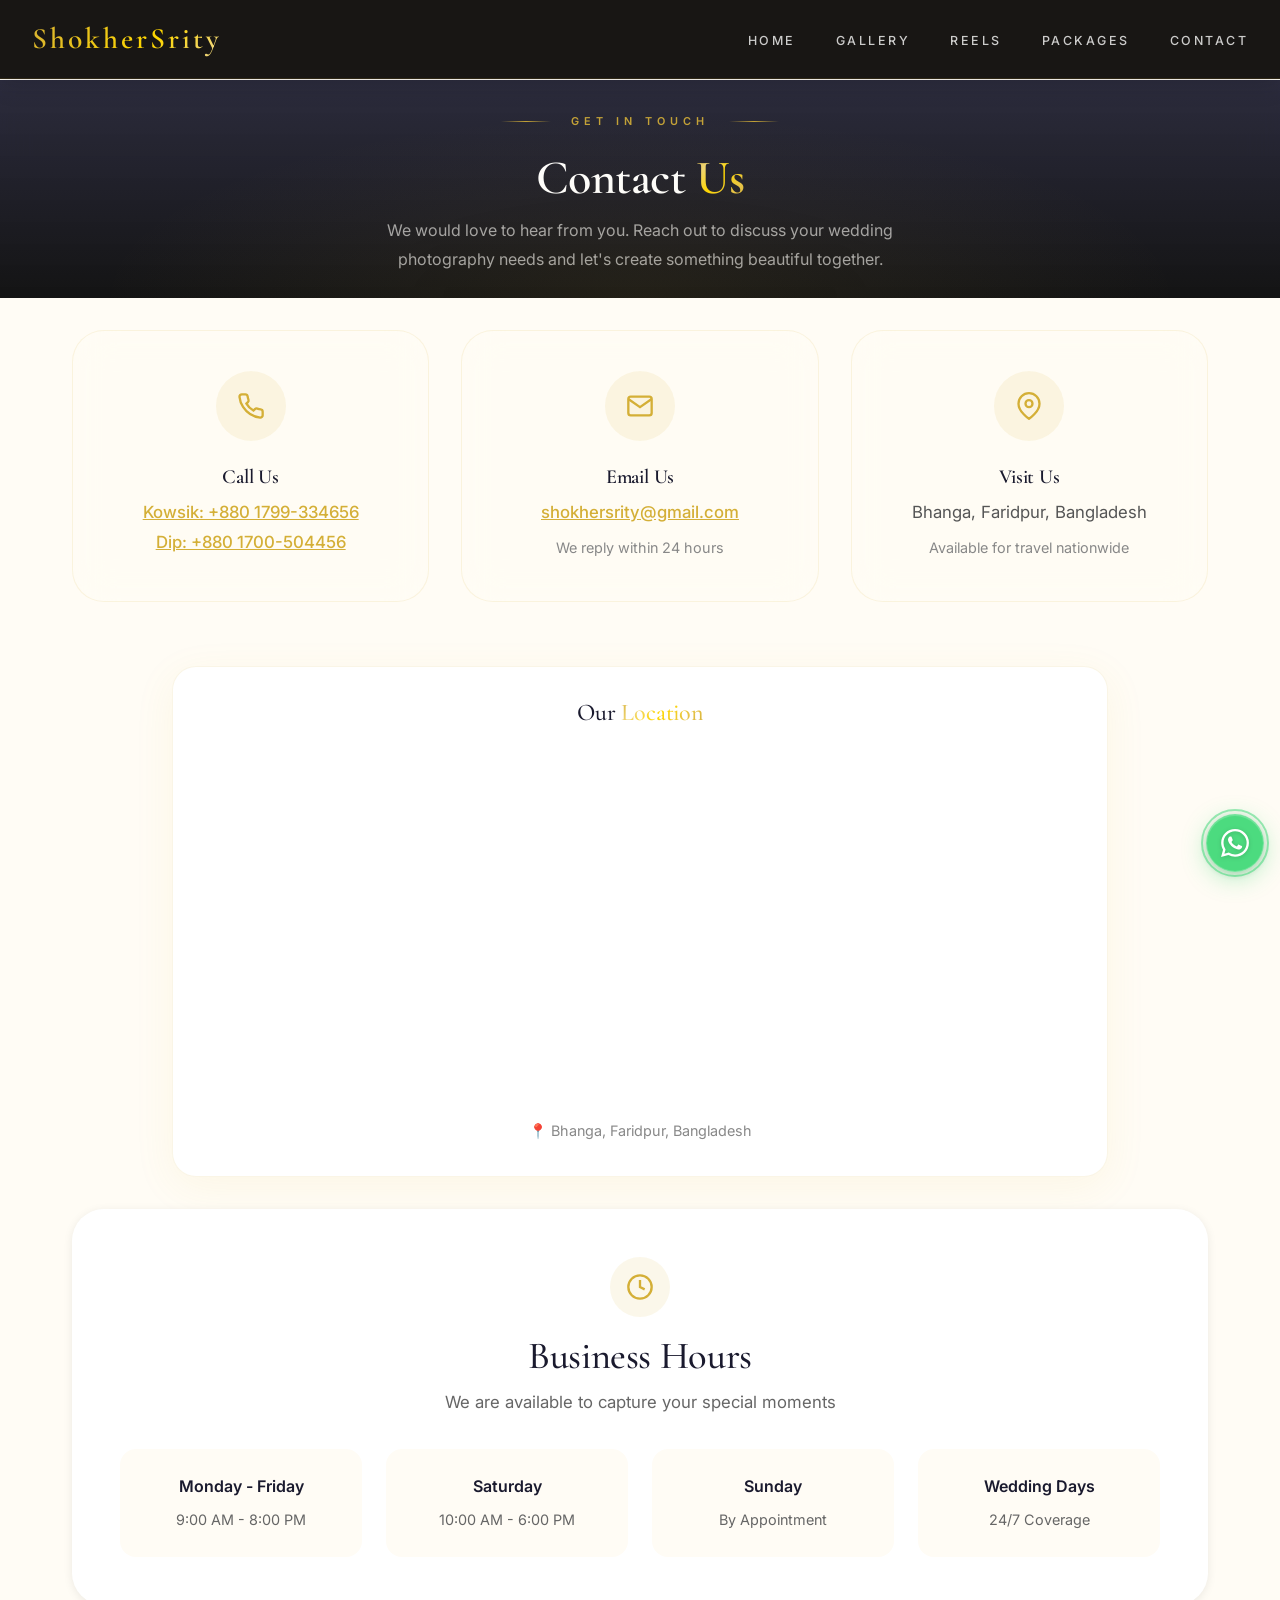
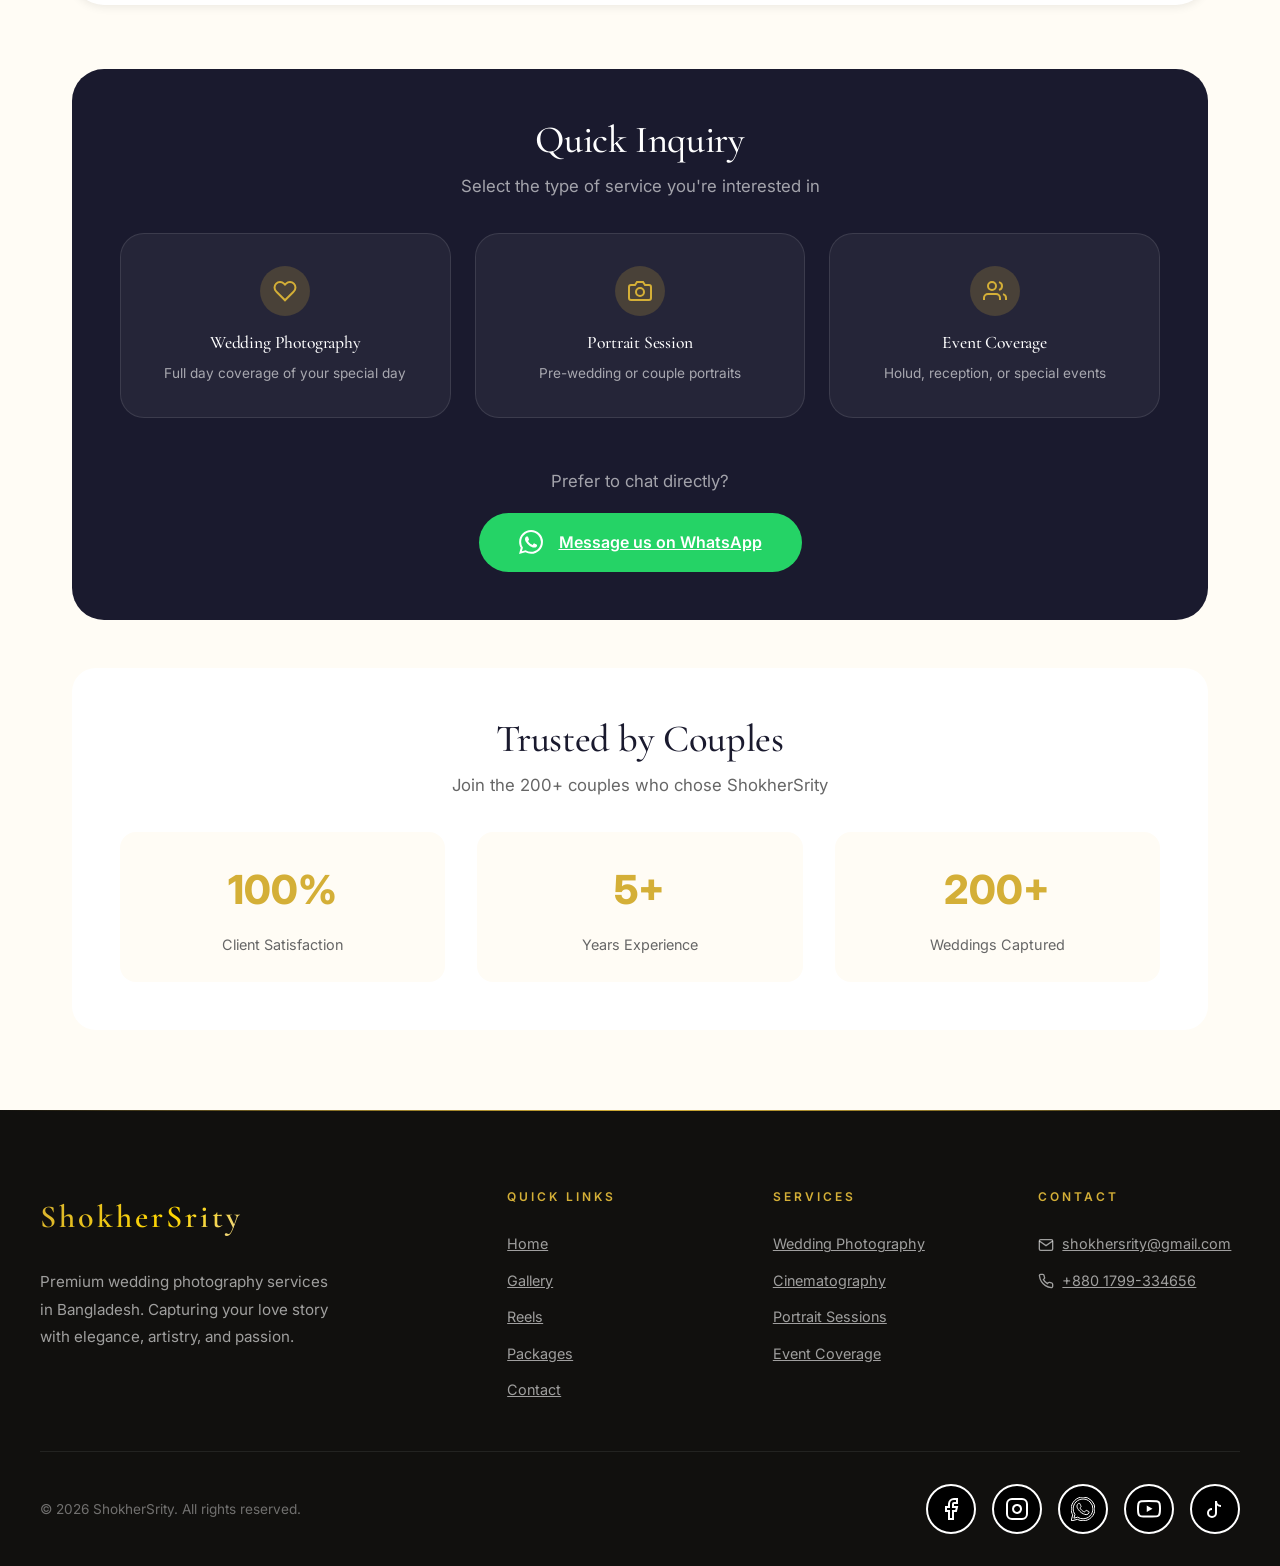
==== commit 5e2c9f4b: "feat: WhatsApp widget + Apple frosted glass UI overhaul - Add floating WhatsApp chat-head widget (dr" ====
--- a/contact.html
+++ b/contact.html
@@ -20,7 +20,7 @@
     <!-- Favicon -->
     <link rel="icon" href="attached_assets/logo.webp" type="image/webp">
 </head>
-<body>
+<body class="page-contact">
     <!-- Header -->
     <header>
         <nav>
@@ -322,5 +322,6 @@
     <!-- Scripts -->
     <script src="https://unpkg.com/aos@2.3.1/dist/aos.js"></script>
     <script src="script.js"></script>
+    <script src="whatsapp-widget.js"></script>
 </body>
 </html>
--- a/style.css
+++ b/style.css
@@ -175,7 +175,7 @@
 }
 
 /* ============================================
-   HEADER & NAVIGATION
+   HEADER & NAVIGATION — Apple Tinted Frosted Glass
    ============================================ */
 
 header {
@@ -184,23 +184,43 @@
     left: 0;
     right: 0;
     z-index: var(--z-fixed);
-    background: rgba(10,10,14,0.88);
-    backdrop-filter: blur(30px) saturate(180%);
-    -webkit-backdrop-filter: blur(30px) saturate(180%);
-    transition: var(--transition-base);
-    border-bottom: 1px solid rgba(212,175,55,0.2);
-    box-shadow: 0 4px 30px rgba(212,175,55,0.05);
+    background: rgba(16, 14, 10, 0.88);
+    backdrop-filter: blur(48px) saturate(200%) brightness(1.02);
+    -webkit-backdrop-filter: blur(48px) saturate(200%) brightness(1.02);
+    transition: background 0.4s cubic-bezier(.22,1,.36,1), box-shadow 0.4s cubic-bezier(.22,1,.36,1), border-color 0.4s ease;
+    border-bottom: 1px solid rgba(212,175,55,0.12);
+    box-shadow:
+        0 1px 0 rgba(255,255,255,0.03),
+        0 4px 24px rgba(0,0,0,0.15);
 }
 
 header.scrolled {
-    background: rgba(10,10,14,0.95);
-    box-shadow: 0 4px 30px rgba(212,175,55,0.1);
+    background: rgba(12, 10, 8, 0.94);
+    border-bottom-color: rgba(212,175,55,0.22);
+    box-shadow:
+        0 1px 0 rgba(255,215,0,0.05),
+        0 8px 40px rgba(0,0,0,0.25),
+        0 0 40px rgba(212,175,55,0.03);
+}
+
+/* On pages with dark headers (gallery/packages/contact)
+   make nav fully opaque so it doesn't show ugly transparency */
+body.page-gallery header,
+body.page-packages header,
+body.page-contact header {
+    background: rgba(12, 10, 8, 0.95);
+}
+
+body.page-gallery header.scrolled,
+body.page-packages header.scrolled,
+body.page-contact header.scrolled {
+    background: rgba(10, 8, 6, 0.97);
 }
 
 nav {
     max-width: 1400px;
     margin: 0 auto;
-    padding: 1rem 2rem;
+    padding: 0.875rem 2rem;
     display: flex;
     justify-content: space-between;
     align-items: center;
@@ -222,7 +242,7 @@
 
 .logo:hover {
     transform: scale(1.05);
-    text-shadow: 0 0 30px rgba(212,175,55,0.5);
+    filter: drop-shadow(0 0 16px rgba(212,175,55,0.4));
 }
 
 .nav-links {
@@ -233,28 +253,32 @@
 
 .nav-links a {
     font-family: var(--font-body);
-    font-size: 0.8rem;
+    font-size: 0.78rem;
     font-weight: 500;
-    letter-spacing: 2px;
+    letter-spacing: 2.5px;
     text-transform: uppercase;
-    color: rgba(255,255,255,0.85);
+    color: rgba(255,255,255,0.78);
     position: relative;
     padding: 0.625rem 0;
+    transition: color 0.3s ease, transform 0.3s ease;
 }
 
 .nav-links a::after {
     content: '';
     position: absolute;
     bottom: 0;
-    left: 0;
+    left: 50%;
+    transform: translateX(-50%);
     width: 0;
     height: 2px;
     background: var(--gradient-gold);
-    transition: var(--transition-base);
+    border-radius: 1px;
+    transition: width 0.35s cubic-bezier(.22,1,.36,1);
 }
 
 .nav-links a:hover {
     color: var(--color-gold-light);
+    transform: translateY(-1px);
 }
 
 .nav-links a:hover::after {
@@ -274,9 +298,10 @@
 }
 
 .mobile-menu-btn span {
-    width: 25px;
+    width: 22px;
     height: 2px;
     background: var(--color-gold);
+    border-radius: 2px;
     transition: var(--transition-base);
 }
 
@@ -401,26 +426,40 @@
 }
 
 /* ============================================
-   GLASSMORPHISM & EFFECTS
+   GLASSMORPHISM, PRISM & EFFECTS
    ============================================ */
 
+/* Glass prism shimmer animation */
+@keyframes glassPrism {
+    0% { background-position: -200% 0; }
+    100% { background-position: 200% 0; }
+}
+
+@keyframes prismRefract {
+    0%   { opacity: 0; transform: translateX(-100%) rotate(-15deg); }
+    50%  { opacity: 1; }
+    100% { opacity: 0; transform: translateX(200%) rotate(-15deg); }
+}
+
 .glass-effect {
-    background: rgba(255, 255, 255, 0.05);
-    backdrop-filter: blur(16px);
-    -webkit-backdrop-filter: blur(16px);
-    border: 1px solid rgba(255, 255, 255, 0.1);
-    box-shadow: 0 8px 32px 0 rgba(0, 0, 0, 0.3);
+    background: rgba(255, 255, 255, 0.04);
+    backdrop-filter: blur(24px) saturate(180%);
+    -webkit-backdrop-filter: blur(24px) saturate(180%);
+    border: 1px solid rgba(255, 255, 255, 0.08);
+    box-shadow:
+        0 8px 32px 0 rgba(0, 0, 0, 0.25),
+        inset 0 1px 0 rgba(255,255,255,0.06);
 }
 
 .liquid-glass {
-    background: linear-gradient(135deg, rgba(212,175,55,0.08), rgba(255,215,0,0.03), rgba(212,175,55,0.06));
-    backdrop-filter: blur(20px) saturate(150%);
-    -webkit-backdrop-filter: blur(20px) saturate(150%);
-    border: 1px solid rgba(212,175,55,0.2);
+    background: linear-gradient(135deg, rgba(212,175,55,0.06), rgba(255,215,0,0.02), rgba(212,175,55,0.04));
+    backdrop-filter: blur(24px) saturate(180%);
+    -webkit-backdrop-filter: blur(24px) saturate(180%);
+    border: 1px solid rgba(212,175,55,0.18);
     box-shadow: 
-        0 8px 32px 0 rgba(0, 0, 0, 0.2),
-        inset 0 1px 0 rgba(255,215,0,0.15),
-        inset 0 -1px 0 rgba(212,175,55,0.05);
+        0 8px 32px 0 rgba(0, 0, 0, 0.15),
+        inset 0 1px 0 rgba(255,215,0,0.12),
+        inset 0 -1px 0 rgba(212,175,55,0.04);
     border-radius: var(--radius-lg);
     position: relative;
     overflow: hidden;
@@ -539,7 +578,7 @@
 
 .section-label {
     font-family: var(--font-body);
-    font-size: 0.7rem;
+    font-size: 0.68rem;
     font-weight: 600;
     letter-spacing: 5px;
     text-transform: uppercase;
@@ -549,6 +588,7 @@
     align-items: center;
     justify-content: center;
     gap: 1.25rem;
+    opacity: 0.9;
 }
 
 .section-label::before,
@@ -563,13 +603,15 @@
     font-size: clamp(2rem, 4vw, 3rem);
     margin-bottom: 1rem;
     color: var(--color-charcoal);
+    letter-spacing: -0.02em;
 }
 
 .section-subtitle {
-    font-size: 1.1rem;
+    font-size: 1.05rem;
     color: #666;
     max-width: 600px;
     margin: 0 auto;
+    line-height: 1.7;
 }
 
 /* ============================================
@@ -716,7 +758,7 @@
     overflow: hidden;
     cursor: pointer;
     box-shadow: var(--shadow-sm);
-    transition: var(--transition-base);
+    transition: transform 0.4s cubic-bezier(.22,1,.36,1), box-shadow 0.4s ease;
 }
 
 .featured-item:nth-child(1) {
@@ -729,8 +771,10 @@
 }
 
 .featured-item:hover {
-    transform: translateY(-5px);
-    box-shadow: var(--shadow-lg);
+    transform: translateY(-6px);
+    box-shadow:
+        0 16px 48px rgba(0,0,0,0.12),
+        0 0 20px rgba(212,175,55,0.06);
 }
 
 
@@ -808,18 +852,42 @@
 }
 
 .testimonial-card {
-    background: rgba(255,255,255,0.03);
+    background: rgba(255,255,255,0.04);
+    backdrop-filter: blur(16px) saturate(140%);
+    -webkit-backdrop-filter: blur(16px) saturate(140%);
     border: 1px solid rgba(255,255,255,0.08);
     border-radius: var(--radius-lg);
     padding: 2.5rem;
-    transition: var(--transition-base);
+    transition: transform 0.4s cubic-bezier(.22,1,.36,1), box-shadow 0.4s ease, border-color 0.3s ease, background 0.3s ease;
+    position: relative;
+    overflow: hidden;
+}
+
+/* Prism light sweep on testimonial cards */
+.testimonial-card::before {
+    content: '';
+    position: absolute;
+    top: 0;
+    left: -75%;
+    width: 50%;
+    height: 100%;
+    background: linear-gradient(90deg, transparent, rgba(255,215,0,0.06), rgba(255,255,255,0.04), transparent);
+    transform: skewX(-20deg);
+    transition: 0.7s;
+    pointer-events: none;
+}
+
+.testimonial-card:hover::before {
+    left: 150%;
 }
 
 .testimonial-card:hover {
-    background: rgba(255,255,255,0.05);
-    border-color: rgba(212,175,55,0.3);
-    transform: translateY(-5px);
-    box-shadow: 0 10px 30px rgba(212,175,55,0.1);
+    background: rgba(255,255,255,0.06);
+    border-color: rgba(212,175,55,0.25);
+    transform: translateY(-6px);
+    box-shadow:
+        0 16px 40px rgba(212,175,55,0.12),
+        0 0 20px rgba(212,175,55,0.04);
 }
 
 .testimonial-stars {
@@ -829,16 +897,18 @@
 }
 
 .testimonial-stars svg {
-    width: 20px;
-    height: 20px;
+    width: 18px;
+    height: 18px;
     fill: var(--color-gold);
+    filter: drop-shadow(0 1px 3px rgba(212,175,55,0.3));
 }
 
 .testimonial-text {
     font-style: italic;
-    color: rgba(255,255,255,0.8);
+    color: rgba(255,255,255,0.78);
     margin-bottom: 2rem;
     line-height: 1.8;
+    font-size: 0.98rem;
 }
 
 .testimonial-author {
@@ -848,8 +918,8 @@
 }
 
 .testimonial-avatar {
-    width: 50px;
-    height: 50px;
+    width: 46px;
+    height: 46px;
     border-radius: 50%;
     background: var(--gradient-gold);
     display: flex;
@@ -857,17 +927,21 @@
     justify-content: center;
     font-family: var(--font-heading);
     font-weight: 700;
+    font-size: 0.85rem;
     color: var(--color-black);
+    box-shadow: 0 4px 12px rgba(212,175,55,0.3);
 }
 
 .testimonial-name {
     font-weight: 600;
     color: var(--color-white);
+    font-size: 0.95rem;
 }
 
 .testimonial-role {
-    font-size: 0.85rem;
+    font-size: 0.82rem;
     color: var(--color-gold);
+    opacity: 0.85;
 }
 
 /* ============================================
@@ -917,7 +991,9 @@
    ============================================ */
 
 .footer {
-    background: var(--color-black);
+    background: rgba(8, 7, 5, 0.96);
+    backdrop-filter: blur(20px) saturate(150%);
+    -webkit-backdrop-filter: blur(20px) saturate(150%);
     color: var(--color-white);
     padding: var(--space-xxl) 2rem 2rem;
     position: relative;
@@ -930,7 +1006,7 @@
     left: 0;
     right: 0;
     height: 1px;
-    background: linear-gradient(90deg, transparent, var(--color-gold), transparent);
+    background: linear-gradient(90deg, transparent, rgba(212,175,55,0.6), var(--color-gold), rgba(212,175,55,0.6), transparent);
 }
 
 .footer-content {
@@ -1017,19 +1093,23 @@
     width: 40px;
     height: 40px;
     border-radius: 50%;
-    background: rgba(255,255,255,0.05);
+    background: rgba(255,255,255,0.06);
+    backdrop-filter: blur(10px);
+    -webkit-backdrop-filter: blur(10px);
     display: flex;
     align-items: center;
     justify-content: center;
-    transition: var(--transition-fast);
+    transition: all 0.35s cubic-bezier(.22,1,.36,1);
     border: 1px solid rgba(255,255,255,0.1);
 }
 
 .footer-social a:hover {
-    background: #fff;
-    border-color: #fff;
-    transform: translateY(-3px);
-    box-shadow: 0 8px 20px rgba(255,255,255,0.2);
+    background: rgba(255,255,255,0.95);
+    border-color: rgba(255,255,255,0.95);
+    transform: translateY(-4px) scale(1.08);
+    box-shadow:
+        0 8px 24px rgba(255,255,255,0.15),
+        0 0 20px rgba(212,175,55,0.1);
 }
 
 .footer-social a:hover svg {
@@ -1042,25 +1122,41 @@
 
 .gallery-page {
     background: var(--color-cream);
-    padding-top: 120px;
+    padding-top: 80px;
 }
 
 .gallery-header {
     text-align: center;
-    padding: 4rem 2rem;
-    background: linear-gradient(180deg, var(--color-charcoal) 0%, var(--color-black) 100%);
+    padding: 2rem 2rem 1.5rem;
+    background: linear-gradient(180deg, rgba(26,26,46,0.92) 0%, rgba(10,10,10,0.96) 100%);
+    backdrop-filter: blur(20px) saturate(160%);
+    -webkit-backdrop-filter: blur(20px) saturate(160%);
     color: var(--color-white);
-    margin-bottom: 3rem;
+    margin-bottom: 2rem;
+    position: relative;
+    overflow: hidden;
+}
+
+.gallery-header::before {
+    content: '';
+    position: absolute;
+    inset: 0;
+    background: radial-gradient(ellipse at 50% 100%, rgba(212,175,55,0.1) 0%, transparent 60%);
+    pointer-events: none;
 }
 
 .gallery-header h1 {
-    margin-bottom: 1rem;
+    margin-bottom: 0.5rem;
+    font-size: clamp(1.8rem, 4vw, 3rem);
+    position: relative;
 }
 
 .gallery-header p {
     color: rgba(255,255,255,0.6);
     max-width: 600px;
     margin: 0 auto;
+    font-size: clamp(0.85rem, 1.5vw, 1rem);
+    position: relative;
 }
 
 /* Filter Tabs */
@@ -1074,18 +1170,20 @@
 }
 
 .filter-btn {
-    padding: 0.875rem 2rem;
-    background: var(--color-white);
-    border: 1px solid rgba(212,175,55,0.3);
+    padding: 0.75rem 1.75rem;
+    background: rgba(255,252,245,0.65);
+    backdrop-filter: blur(16px) saturate(160%);
+    -webkit-backdrop-filter: blur(16px) saturate(160%);
+    border: 1px solid rgba(212,175,55,0.2);
     color: var(--color-charcoal);
     font-family: var(--font-body);
-    font-size: 0.75rem;
+    font-size: 0.72rem;
     font-weight: 600;
     letter-spacing: 2px;
     text-transform: uppercase;
     border-radius: 50px;
     cursor: pointer;
-    transition: var(--transition-base);
+    transition: all 0.35s cubic-bezier(.22,1,.36,1);
     position: relative;
     overflow: hidden;
 }
@@ -1108,7 +1206,9 @@
     color: var(--color-black);
     border-color: var(--color-gold);
     transform: translateY(-2px);
-    box-shadow: 0 8px 25px rgba(212,175,55,0.3);
+    box-shadow:
+        0 8px 24px rgba(212,175,55,0.25),
+        0 0 16px rgba(212,175,55,0.08);
 }
 
 .filter-btn.active::before,
@@ -1212,7 +1312,7 @@
 
 .packages-page {
     background: var(--color-cream);
-    padding-top: 120px;
+    padding-top: 80px;
     position: relative;
     overflow: hidden;
 }
@@ -1240,10 +1340,12 @@
 
 .packages-header {
     text-align: center;
-    padding: 4rem 2rem;
-    background: linear-gradient(180deg, #1a1810 0%, #0a0a0a 100%);
+    padding: 2rem 2rem 1.5rem;
+    background: linear-gradient(180deg, rgba(26,24,16,0.92) 0%, rgba(10,10,8,0.96) 100%);
+    backdrop-filter: blur(20px) saturate(160%);
+    -webkit-backdrop-filter: blur(20px) saturate(160%);
     color: var(--color-white);
-    margin-bottom: 3rem;
+    margin-bottom: 2rem;
     position: relative;
     overflow: hidden;
 }
@@ -1262,13 +1364,15 @@
 }
 
 .packages-header h1 {
-    margin-bottom: 1rem;
+    margin-bottom: 0.5rem;
+    font-size: clamp(1.8rem, 4vw, 3rem);
 }
 
 .packages-header p {
     color: rgba(255,255,255,0.6);
     max-width: 600px;
     margin: 0 auto;
+    font-size: clamp(0.85rem, 1.5vw, 1rem);
 }
 
 /* Package Cards */
@@ -1302,21 +1406,22 @@
 }
 
 .package-card {
-    background: rgba(255,252,245,0.75);
+    background: rgba(255,252,245,0.68);
     border-radius: var(--radius-xl);
     padding: 2.5rem;
     position: relative;
-    transition: var(--transition-base);
-    border: 2px solid rgba(212,175,55,0.25);
+    transition: transform 0.4s cubic-bezier(.22,1,.36,1), box-shadow 0.4s ease, border-color 0.3s ease;
+    border: 1.5px solid rgba(212,175,55,0.2);
     display: flex;
     flex-direction: column;
-    backdrop-filter: blur(20px) saturate(150%);
-    -webkit-backdrop-filter: blur(20px) saturate(150%);
+    backdrop-filter: blur(24px) saturate(180%);
+    -webkit-backdrop-filter: blur(24px) saturate(180%);
     overflow: hidden;
     box-shadow: 
-        0 10px 40px rgba(212,175,55,0.06),
+        0 10px 40px rgba(212,175,55,0.05),
+        0 1px 3px rgba(0,0,0,0.04),
         inset 0 1px 0 rgba(255,255,255,0.8),
-        inset 0 -1px 0 rgba(212,175,55,0.05);
+        inset 0 -1px 0 rgba(212,175,55,0.04);
 }
 
 .package-card:hover {
@@ -1954,25 +2059,39 @@
 
 .contact-page {
     background: var(--color-cream);
-    padding-top: 120px;
+    padding-top: 80px;
 }
 
 .contact-header {
     text-align: center;
-    padding: 4rem 2rem;
-    background: linear-gradient(180deg, var(--color-charcoal) 0%, var(--color-black) 100%);
+    padding: 2rem 2rem 1.5rem;
+    background: linear-gradient(180deg, rgba(26,26,46,0.92) 0%, rgba(10,10,10,0.96) 100%);
+    backdrop-filter: blur(20px) saturate(160%);
+    -webkit-backdrop-filter: blur(20px) saturate(160%);
     color: var(--color-white);
-    margin-bottom: 3rem;
+    margin-bottom: 2rem;
+    position: relative;
+    overflow: hidden;
+}
+
+.contact-header::before {
+    content: '';
+    position: absolute;
+    inset: 0;
+    background: radial-gradient(ellipse at 50% 100%, rgba(212,175,55,0.08) 0%, transparent 60%);
+    pointer-events: none;
 }
 
 .contact-header h1 {
-    margin-bottom: 1rem;
+    margin-bottom: 0.5rem;
+    font-size: clamp(1.8rem, 4vw, 3rem);
 }
 
 .contact-header p {
     color: rgba(255,255,255,0.6);
     max-width: 600px;
     margin: 0 auto;
+    font-size: clamp(0.85rem, 1.5vw, 1rem);
 }
 
 .contact-container {
@@ -1990,12 +2109,14 @@
 }
 
 .contact-card {
-    background: var(--color-white);
+    background: rgba(255,252,245,0.7);
+    backdrop-filter: blur(20px) saturate(160%);
+    -webkit-backdrop-filter: blur(20px) saturate(160%);
     border-radius: var(--radius-xl);
     padding: 2.5rem;
     text-align: center;
-    transition: var(--transition-base);
-    border: 1px solid rgba(0,0,0,0.05);
+    transition: transform 0.4s cubic-bezier(.22,1,.36,1), box-shadow 0.4s ease, border-color 0.3s ease;
+    border: 1px solid rgba(212,175,55,0.12);
     position: relative;
     overflow: hidden;
 }
@@ -2006,15 +2127,36 @@
     top: 0;
     left: 0;
     right: 0;
-    height: 4px;
+    height: 3px;
     background: var(--gradient-gold);
     transform: scaleX(0);
-    transition: var(--transition-base);
+    transition: transform 0.4s cubic-bezier(.22,1,.36,1);
+}
+
+/* Prism sweep on hover */
+.contact-card::after {
+    content: '';
+    position: absolute;
+    top: 0;
+    left: -75%;
+    width: 50%;
+    height: 100%;
+    background: linear-gradient(90deg, transparent, rgba(255,215,0,0.06), rgba(255,255,255,0.03), transparent);
+    transform: skewX(-20deg);
+    transition: 0.6s;
+    pointer-events: none;
+}
+
+.contact-card:hover::after {
+    left: 150%;
 }
 
 .contact-card:hover {
-    transform: translateY(-10px);
-    box-shadow: var(--shadow-lg);
+    transform: translateY(-8px);
+    box-shadow:
+        0 16px 48px rgba(212,175,55,0.1),
+        0 4px 12px rgba(0,0,0,0.06);
+    border-color: rgba(212,175,55,0.25);
 }
 
 .contact-card:hover::before {
@@ -2512,19 +2654,51 @@
 }
 
 @media (max-width: 768px) {
+    /* ── Compact page headers on tablet ── */
+    .gallery-page,
+    .packages-page,
+    .contact-page {
+        padding-top: 72px;
+    }
+
+    .gallery-header,
+    .packages-header,
+    .contact-header {
+        padding: 1.5rem 1.5rem 1.25rem;
+        margin-bottom: 1.5rem;
+    }
+
+    .gallery-header h1,
+    .packages-header h1,
+    .contact-header h1 {
+        font-size: clamp(1.6rem, 3.5vw, 2.2rem);
+        margin-bottom: 0.4rem;
+    }
+
+    .gallery-header p,
+    .packages-header p,
+    .contact-header p {
+        font-size: 0.9rem;
+    }
     .nav-links {
         position: fixed;
         top: 0;
         right: -100%;
         width: 80%;
-        max-width: 350px;
+        max-width: 340px;
         height: 100vh;
-        background: rgba(0,0,0,0.98);
+        height: 100dvh;
+        background: rgba(14, 12, 8, 0.92);
+        backdrop-filter: blur(60px) saturate(200%) brightness(0.85);
+        -webkit-backdrop-filter: blur(60px) saturate(200%) brightness(0.85);
         flex-direction: column;
         justify-content: center;
-        gap: 2rem;
-        transition: var(--transition-base);
+        gap: 2.25rem;
+        transition: right 0.4s cubic-bezier(.22,1,.36,1);
         z-index: var(--z-fixed);
+        border-left: 1px solid rgba(212,175,55,0.12);
+        box-shadow: -10px 0 50px rgba(0,0,0,0.4);
+        padding: 2rem;
     }
     
     .nav-links.active {
@@ -2532,7 +2706,15 @@
     }
     
     .nav-links a {
-        font-size: 1.1rem;
+        font-size: 1rem;
+        letter-spacing: 3px;
+        padding: 0.75rem 0;
+        border-bottom: 1px solid rgba(255,255,255,0.06);
+        color: rgba(255,255,255,0.85);
+    }
+
+    .nav-links a:hover {
+        color: var(--color-gold-light);
     }
     
     .mobile-menu-btn {
@@ -2628,6 +2810,42 @@
     
     .hero-content {
         padding: 1rem;
+    }
+
+    /* ── Compact page headers on mobile ── */
+    .gallery-page,
+    .packages-page,
+    .contact-page {
+        padding-top: 64px;
+    }
+
+    .gallery-header,
+    .packages-header,
+    .contact-header {
+        padding: 1.25rem 1rem 1rem;
+        margin-bottom: 1.25rem;
+    }
+
+    .gallery-header h1,
+    .packages-header h1,
+    .contact-header h1 {
+        font-size: 1.5rem;
+        margin-bottom: 0.35rem;
+    }
+
+    .gallery-header p,
+    .packages-header p,
+    .contact-header p {
+        font-size: 0.82rem;
+        line-height: 1.5;
+    }
+
+    .gallery-header .section-label,
+    .packages-header .section-label,
+    .contact-header .section-label {
+        font-size: 0.6rem;
+        letter-spacing: 3px;
+        margin-bottom: 0.5rem;
     }
     
     .package-card {
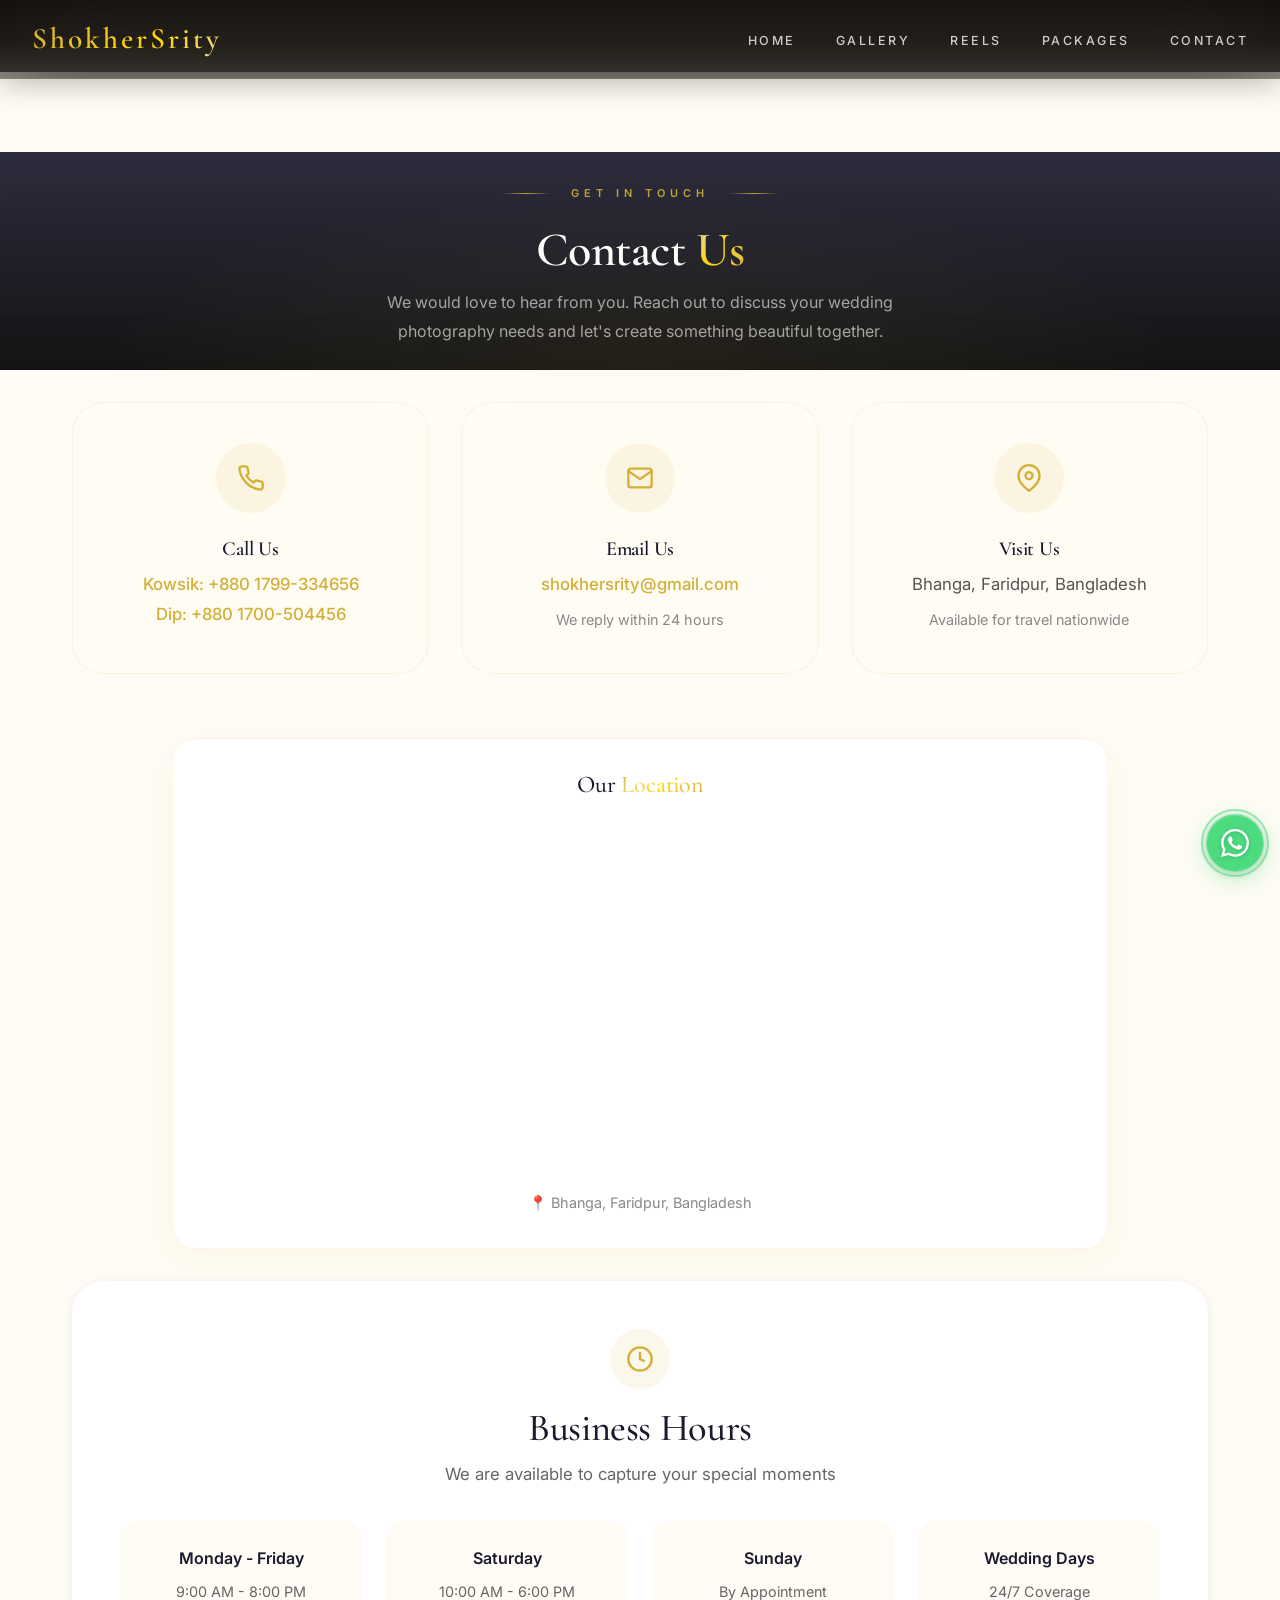
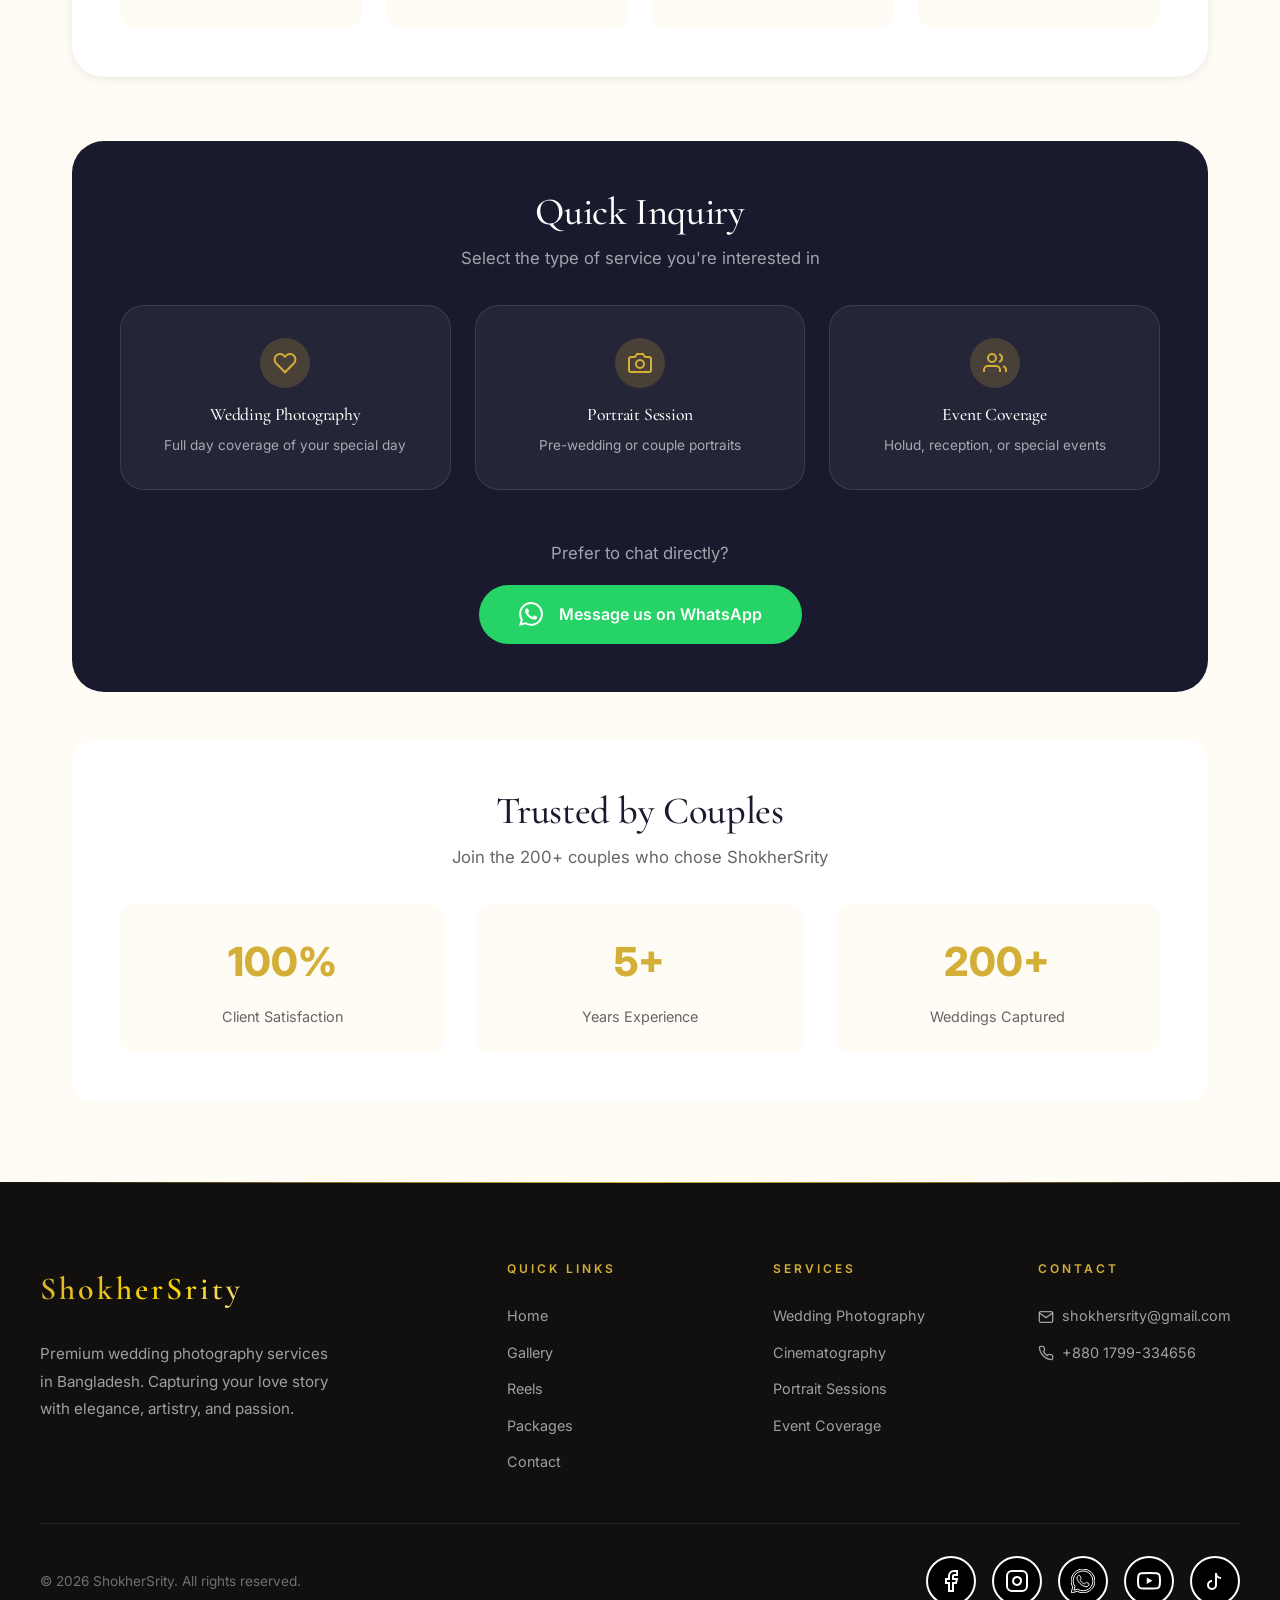
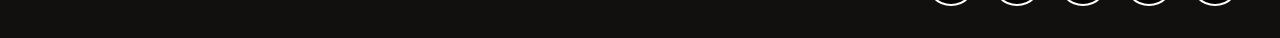
==== commit 2bb59608: "Add files via upload" ====
--- a/contact.html
+++ b/contact.html
@@ -1,327 +1,372 @@
-<!DOCTYPE html>
-<html lang="en">
-<head>
-    <meta charset="UTF-8">
-    <meta name="viewport" content="width=device-width, initial-scale=1.0">
-    <meta name="description" content="Get in touch with ShokherSrity. Contact us for wedding photography bookings and inquiries in Bangladesh.">
-    <title>Contact | ShokherSrity Wedding Photography</title>
-    
-    <!-- Preconnect -->
-    <link rel="preconnect" href="https://fonts.googleapis.com">
-    <link rel="preconnect" href="https://fonts.gstatic.com" crossorigin>
-    
-    <!-- Fonts -->
-    <link href="https://fonts.googleapis.com/css2?family=Cormorant+Garamond:ital,wght@0,300;0,400;0,500;0,600;0,700;1,400;1,500&family=Inter:wght@300;400;500;600;700&family=Great+Vibes&display=swap" rel="stylesheet">
-    
-    <!-- Styles -->
-    <link rel="stylesheet" href="style.css">
-    <link rel="stylesheet" href="https://unpkg.com/aos@2.3.1/dist/aos.css">
-    
-    <!-- Favicon -->
-    <link rel="icon" href="attached_assets/logo.webp" type="image/webp">
-</head>
-<body class="page-contact">
-    <!-- Header -->
-    <header>
-        <nav>
-            <a href="index.html" class="logo">ShokherSrity</a>
-            <button class="mobile-menu-btn" aria-label="Toggle menu">
-                <span></span>
-                <span></span>
-                <span></span>
-            </button>
-            <ul class="nav-links">
-                <li><a href="index.html">Home</a></li>
-                <li><a href="gallery.html">Gallery</a></li>
-                <li><a href="reels.html">Reels</a></li>
-                <li><a href="packages.html">Packages</a></li>
-                <li><a href="contact.html">Contact</a></li>
-            </ul>
-        </nav>
-    </header>
-
-    <main class="contact-page">
-        <!-- Contact Header -->
-        <div class="contact-header" data-aos="fade-down">
-            <span class="section-label" style="color: var(--color-gold);">Get in Touch</span>
-            <h1>Contact <span class="text-gradient">Us</span></h1>
-            <p>We would love to hear from you. Reach out to discuss your wedding photography needs and let's create something beautiful together.</p>
-        </div>
-
-        <div class="contact-container">
-            <!-- Contact Cards -->
-            <div class="contact-cards">
-                <!-- Phone Card -->
-                <div class="contact-card" data-aos="fade-up">
-                    <div class="contact-card-icon">
-                        <svg viewBox="0 0 24 24" fill="none" stroke="currentColor" stroke-width="2">
-                            <path d="M22 16.92v3a2 2 0 01-2.18 2 19.79 19.79 0 01-8.63-3.07 19.5 19.5 0 01-6-6 19.79 19.79 0 01-3.07-8.67A2 2 0 014.11 2h3a2 2 0 012 1.72 12.84 12.84 0 00.7 2.81 2 2 0 01-.45 2.11L8.09 9.91a16 16 0 006 6l1.27-1.27a2 2 0 012.11-.45 12.84 12.84 0 002.81.7A2 2 0 0122 16.92z"></path>
-                        </svg>
-                    </div>
-                    <h3 class="contact-card-title">Call Us</h3>
-                    <div class="contact-card-info">
-                        <p><a href="tel:+8801799334656">Kowsik: +880 1799-334656</a></p>
-                        <p><a href="tel:+8801700504456">Dip: +880 1700-504456</a></p>
-                    </div>
-                </div>
-
-                <!-- Email Card -->
-                <div class="contact-card" data-aos="fade-up" data-aos-delay="100">
-                    <div class="contact-card-icon">
-                        <svg viewBox="0 0 24 24" fill="none" stroke="currentColor" stroke-width="2">
-                            <path d="M4 4h16c1.1 0 2 .9 2 2v12c0 1.1-.9 2-2 2H4c-1.1 0-2-.9-2-2V6c0-1.1.9-2 2-2z"></path>
-                            <polyline points="22,6 12,13 2,6"></polyline>
-                        </svg>
-                    </div>
-                    <h3 class="contact-card-title">Email Us</h3>
-                    <div class="contact-card-info">
-                        <p><a href="mailto:shokhersrity@gmail.com">shokhersrity@gmail.com</a></p>
-                        <p style="font-size: 0.9rem; color: #888; margin-top: 0.5rem;">We reply within 24 hours</p>
-                    </div>
-                </div>
-
-                <!-- Location Card -->
-                <div class="contact-card" data-aos="fade-up" data-aos-delay="200">
-                    <div class="contact-card-icon">
-                        <svg viewBox="0 0 24 24" fill="none" stroke="currentColor" stroke-width="2">
-                            <path d="M21 10c0 7-9 13-9 13s-9-6-9-13a9 9 0 0118 0z"></path>
-                            <circle cx="12" cy="10" r="3"></circle>
-                        </svg>
-                    </div>
-                    <h3 class="contact-card-title">Visit Us</h3>
-                <div class="contact-card-info">
-                        <!-- ========== OFFICE LOCATION - EDIT HERE ========== -->
-                        <p>Bhanga, Faridpur, Bangladesh</p>
-                        <!-- ========== END OFFICE LOCATION ========== -->
-                        <p style="font-size: 0.9rem; color: #888; margin-top: 0.5rem;">Available for travel nationwide</p>
-                    </div>
-                </div>
-            </div>
-
-            <!-- ================================================================== -->
-            <!-- ========== GOOGLE MAP EMBED - EDIT LOCATION HERE ========== -->
-            <!-- To change the location, update the 'src' URL below with your -->
-            <!-- Google Maps embed link. You can get one from Google Maps > -->
-            <!-- Share > Embed a map, then paste the src URL here. -->
-            <!-- ================================================================== -->
-            <div class="map-embed-container" data-aos="fade-up" style="max-width: 1000px; margin: 0 auto 2rem; padding: 0 2rem;">
-                <div style="background: var(--color-white); border-radius: 24px; padding: 2rem; box-shadow: 0 10px 40px rgba(212,175,55,0.08); border: 1px solid rgba(212,175,55,0.12); overflow: hidden;">
-                    <h3 style="text-align: center; margin-bottom: 1.5rem; font-size: 1.5rem;">Our <span class="text-gradient">Location</span></h3>
-                    <div style="border-radius: 16px; overflow: hidden; height: 350px;">
-                        <!-- ========== MAP IFRAME ========== -->
-                        <iframe 
-                            src="https://maps.google.com/maps?q=Shokher+Srity,+Bhanga,+Faridpur&t=&z=16&ie=UTF8&iwloc=&output=embed"
-                            width="100%" 
-                            height="100%" 
-                            style="border:0;" 
-                            allowfullscreen="" 
-                            loading="lazy" 
-                            referrerpolicy="no-referrer-when-downgrade">
-                        </iframe>
-                        <!-- ========== END MAP IFRAME ========== -->
-                    </div>
-                    <p style="text-align: center; margin-top: 1rem; font-size: 0.9rem; color: #888;">
-                        <!-- ========== MAP ADDRESS TEXT - EDIT HERE ========== -->
-                        📍 Bhanga, Faridpur, Bangladesh
-                        <!-- ========== END MAP ADDRESS TEXT ========== -->
-                    </p>
-                </div>
-            </div>
-            <!-- ========== END GOOGLE MAP EMBED ========== -->
-
-            <!-- Business Hours -->
-            <div class="business-hours" data-aos="fade-up">
-                <div class="business-hours-header">
-                    <div style="width: 60px; height: 60px; background: rgba(212,175,55,0.1); border-radius: 50%; display: flex; align-items: center; justify-content: center; margin: 0 auto 1rem;">
-                        <svg width="28" height="28" viewBox="0 0 24 24" fill="none" stroke="#D4AF37" stroke-width="2">
-                            <circle cx="12" cy="12" r="10"></circle>
-                            <polyline points="12 6 12 12 16 14"></polyline>
-                        </svg>
-                    </div>
-                    <h3>Business Hours</h3>
-                    <p style="color: #666;">We are available to capture your special moments</p>
-                </div>
-                <div class="hours-grid">
-                    <div class="hour-item">
-                        <div class="hour-day">Monday - Friday</div>
-                        <div class="hour-time">9:00 AM - 8:00 PM</div>
-                    </div>
-                    <div class="hour-item">
-                        <div class="hour-day">Saturday</div>
-                        <div class="hour-time">10:00 AM - 6:00 PM</div>
-                    </div>
-                    <div class="hour-item">
-                        <div class="hour-day">Sunday</div>
-                        <div class="hour-time">By Appointment</div>
-                    </div>
-                    <div class="hour-item">
-                        <div class="hour-day">Wedding Days</div>
-                        <div class="hour-time">24/7 Coverage</div>
-                    </div>
-                </div>
-            </div>
-
-            <!-- Quick Inquiry -->
-            <div class="quick-inquiry" data-aos="fade-up">
-                <div class="quick-inquiry-header">
-                    <h3>Quick Inquiry</h3>
-                    <p>Select the type of service you're interested in</p>
-                </div>
-                <div class="inquiry-options">
-                    <div class="inquiry-card" data-inquiry="wedding" data-whatsapp="8801799334656" data-message="Hello! I am interested in booking your wedding photography package. Could you please provide more information?">
-                        <div class="inquiry-icon">
-                            <svg viewBox="0 0 24 24" fill="none" stroke="currentColor" stroke-width="2">
-                                <path d="M20.84 4.61a5.5 5.5 0 00-7.78 0L12 5.67l-1.06-1.06a5.5 5.5 0 00-7.78 7.78l1.06 1.06L12 21.23l7.78-7.78 1.06-1.06a5.5 5.5 0 000-7.78z"></path>
-                            </svg>
-                        </div>
-                        <h4 class="inquiry-title">Wedding Photography</h4>
-                        <p class="inquiry-desc">Full day coverage of your special day</p>
-                    </div>
-                    <div class="inquiry-card" data-inquiry="portrait" data-whatsapp="8801799334656" data-message="Hello! I would like to book a portrait photography session. What are your availability and rates?">
-                        <div class="inquiry-icon">
-                            <svg viewBox="0 0 24 24" fill="none" stroke="currentColor" stroke-width="2">
-                                <path d="M23 19a2 2 0 0 1-2 2H3a2 2 0 0 1-2-2V8a2 2 0 0 1 2-2h4l2-3h6l2 3h4a2 2 0 0 1 2 2z"></path>
-                                <circle cx="12" cy="13" r="4"></circle>
-                            </svg>
-                        </div>
-                        <h4 class="inquiry-title">Portrait Session</h4>
-                        <p class="inquiry-desc">Pre-wedding or couple portraits</p>
-                    </div>
-                    <div class="inquiry-card" data-inquiry="event" data-whatsapp="8801799334656" data-message="Hello! I am interested in event photography services. Could you share your package details?">
-                        <div class="inquiry-icon">
-                            <svg viewBox="0 0 24 24" fill="none" stroke="currentColor" stroke-width="2">
-                                <path d="M17 21v-2a4 4 0 0 0-4-4H5a4 4 0 0 0-4 4v2"></path>
-                                <circle cx="9" cy="7" r="4"></circle>
-                                <path d="M23 21v-2a4 4 0 0 0-3-3.87"></path>
-                                <path d="M16 3.13a4 4 0 0 1 0 7.75"></path>
-                            </svg>
-                        </div>
-                        <h4 class="inquiry-title">Event Coverage</h4>
-                        <p class="inquiry-desc">Holud, reception, or special events</p>
-                    </div>
-                </div>
-
-                <!-- WhatsApp CTA -->
-                <div class="whatsapp-cta">
-                    <p style="color: rgba(255,255,255,0.6); margin-bottom: 1rem;">Prefer to chat directly?</p>
-                    <a href="https://wa.me/8801799334656?text=Hello! I would like to inquire about your wedding photography services." target="_blank" class="whatsapp-btn">
-                        <svg viewBox="0 0 24 24" fill="currentColor">
-                            <path d="M17.472 14.382c-.297-.149-1.758-.867-2.03-.967-.273-.099-.471-.148-.67.15-.197.297-.767.966-.94 1.164-.173.199-.347.223-.644.075-.297-.15-1.255-.463-2.39-1.475-.883-.788-1.48-1.761-1.653-2.059-.173-.297-.018-.458.13-.606.134-.133.298-.347.446-.52.149-.174.198-.298.298-.497.099-.198.05-.371-.025-.52-.075-.149-.669-1.612-.916-2.207-.242-.579-.487-.5-.669-.51-.173-.008-.371-.01-.57-.01-.198 0-.52.074-.792.372-.272.297-1.04 1.016-1.04 2.479 0 1.462 1.065 2.875 1.213 3.074.149.198 2.096 3.2 5.077 4.487.709.306 1.262.489 1.694.625.712.227 1.36.195 1.871.118.571-.085 1.758-.719 2.006-1.413.248-.694.248-1.289.173-1.413-.074-.124-.272-.198-.57-.347m-5.421 7.403h-.004a9.87 9.87 0 01-5.031-1.378l-.361-.214-3.741.982.998-3.648-.235-.374a9.86 9.86 0 01-1.51-5.26c.001-5.45 4.436-9.884 9.888-9.884 2.64 0 5.122 1.03 6.988 2.898a9.825 9.825 0 012.893 6.994c-.003 5.45-4.437 9.884-9.885 9.884m8.413-18.297A11.815 11.815 0 0012.05 0C5.495 0 .16 5.335.157 11.892c0 2.096.547 4.142 1.588 5.945L.057 24l6.305-1.654a11.882 11.882 0 005.683 1.448h.005c6.554 0 11.89-5.335 11.893-11.893a11.821 11.821 0 00-3.48-8.413z"/>
-                        </svg>
-                        Message us on WhatsApp
-                    </a>
-                </div>
-            </div>
-
-            <!-- Social Proof / Testimonials -->
-            <div style="background: var(--color-white); border-radius: 24px; padding: 3rem; margin-top: 3rem;" data-aos="fade-up">
-                <div style="text-align: center; margin-bottom: 2rem;">
-                    <h3 style="margin-bottom: 0.5rem;">Trusted by Couples</h3>
-                    <p style="color: #666;">Join the 200+ couples who chose ShokherSrity</p>
-                </div>
-                <div style="display: grid; grid-template-columns: repeat(auto-fit, minmax(250px, 1fr)); gap: 2rem;">
-                    <div style="text-align: center; padding: 1.5rem; background: var(--color-cream); border-radius: 16px;">
-                        <div style="font-size: 2.5rem; font-weight: 800; color: var(--color-gold); margin-bottom: 0.5rem;">100%</div>
-                        <p style="color: #666; font-size: 0.9rem;">Client Satisfaction</p>
-                    </div>
-                    <div style="text-align: center; padding: 1.5rem; background: var(--color-cream); border-radius: 16px;">
-                        <div style="font-size: 2.5rem; font-weight: 800; color: var(--color-gold); margin-bottom: 0.5rem;">5+</div>
-                        <p style="color: #666; font-size: 0.9rem;">Years Experience</p>
-                    </div>
-                    <div style="text-align: center; padding: 1.5rem; background: var(--color-cream); border-radius: 16px;">
-                        <div style="font-size: 2.5rem; font-weight: 800; color: var(--color-gold); margin-bottom: 0.5rem;">200+</div>
-                        <p style="color: #666; font-size: 0.9rem;">Weddings Captured</p>
-                    </div>
-                </div>
-            </div>
-        </div>
-    </main>
-
-    <!-- Footer -->
-    <footer class="footer">
-        <div class="footer-content">
-            <div class="footer-brand">
-                <a href="index.html" class="logo">ShokherSrity</a>
-                <p>Premium wedding photography services in Bangladesh. Capturing your love story with elegance, artistry, and passion.</p>
-            </div>
-            <div class="footer-section">
-                <h4 class="footer-title">Quick Links</h4>
-                <div class="footer-links">
-                    <a href="index.html">Home</a>
-                    <a href="gallery.html">Gallery</a>
-                    <a href="reels.html">Reels</a>
-                    <a href="packages.html">Packages</a>
-                    <a href="contact.html">Contact</a>
-                </div>
-            </div>
-            <div class="footer-section">
-                <h4 class="footer-title">Services</h4>
-                <div class="footer-links">
-                    <a href="packages.html">Wedding Photography</a>
-                    <a href="packages.html">Cinematography</a>
-                    <a href="packages.html">Portrait Sessions</a>
-                    <a href="packages.html">Event Coverage</a>
-                </div>
-            </div>
-            <div class="footer-section">
-                <h4 class="footer-title">Contact</h4>
-                <div class="footer-links">
-                    <a href="mailto:shokhersrity@gmail.com">
-                        <svg width="16" height="16" viewBox="0 0 24 24" fill="none" stroke="currentColor" stroke-width="2">
-                            <path d="M4 4h16c1.1 0 2 .9 2 2v12c0 1.1-.9 2-2 2H4c-1.1 0-2-.9-2-2V6c0-1.1.9-2 2-2z"></path>
-                            <polyline points="22,6 12,13 2,6"></polyline>
-                        </svg>
-                        shokhersrity@gmail.com
-                    </a>
-                    <a href="tel:+8801799334656">
-                        <svg width="16" height="16" viewBox="0 0 24 24" fill="none" stroke="currentColor" stroke-width="2">
-                            <path d="M22 16.92v3a2 2 0 01-2.18 2 19.79 19.79 0 01-8.63-3.07 19.5 19.5 0 01-6-6 19.79 19.79 0 01-3.07-8.67A2 2 0 014.11 2h3a2 2 0 012 1.72 12.84 12.84 0 00.7 2.81 2 2 0 01-.45 2.11L8.09 9.91a16 16 0 006 6l1.27-1.27a2 2 0 012.11-.45 12.84 12.84 0 002.81.7A2 2 0 0122 16.92z"></path>
-                        </svg>
-                        +880 1799-334656
-                    </a>
-                </div>
-            </div>
-        </div>
-        <div class="footer-bottom">
-            <p class="footer-copyright">
-                &copy; <span data-copyright-year>2026</span> ShokherSrity. All rights reserved.
-            </p>
-            <div class="footer-social">
-                <a href="https://www.facebook.com/shokhersrity" target="_blank" aria-label="Facebook">
-                    <svg width="20" height="20" viewBox="0 0 24 24" fill="none" stroke="currentColor" stroke-width="2">
-                        <path d="M18 2h-3a5 5 0 00-5 5v3H7v4h3v8h4v-8h3l1-4h-4V7a1 1 0 011-1h3z"></path>
-                    </svg>
-                </a>
-                <a href="https://www.instagram.com/shokhersrity" target="_blank" aria-label="Instagram">
-                    <svg width="20" height="20" viewBox="0 0 24 24" fill="none" stroke="currentColor" stroke-width="2">
-                        <rect x="2" y="2" width="20" height="20" rx="5" ry="5"></rect>
-                        <path d="M16 11.37A4 4 0 1112.63 8 4 4 0 0116 11.37z"></path>
-                        <line x1="17.5" y1="6.5" x2="17.51" y2="6.5"></line>
-                    </svg>
-                </a>
-                <a href="https://wa.me/8801799334656" target="_blank" aria-label="WhatsApp">
-                    <svg width="20" height="20" viewBox="0 0 24 24" fill="currentColor" stroke="none">
-                        <path d="M17.472 14.382c-.297-.149-1.758-.867-2.03-.967-.273-.099-.471-.148-.67.15-.197.297-.767.966-.94 1.164-.173.199-.347.223-.644.075-.297-.15-1.255-.463-2.39-1.475-.883-.788-1.48-1.761-1.653-2.059-.173-.297-.018-.458.13-.606.134-.133.298-.347.446-.52.149-.174.198-.298.298-.497.099-.198.05-.371-.025-.52-.075-.149-.669-1.612-.916-2.207-.242-.579-.487-.5-.669-.51-.173-.008-.371-.01-.57-.01-.198 0-.52.074-.792.372-.272.297-1.04 1.016-1.04 2.479 0 1.462 1.065 2.875 1.213 3.074.149.198 2.096 3.2 5.077 4.487.709.306 1.262.489 1.694.625.712.227 1.36.195 1.871.118.571-.085 1.758-.719 2.006-1.413.248-.694.248-1.289.173-1.413-.074-.124-.272-.198-.57-.347m-5.421 7.403h-.004a9.87 9.87 0 01-5.031-1.378l-.361-.214-3.741.982.998-3.648-.235-.374a9.86 9.86 0 01-1.51-5.26c.001-5.45 4.436-9.884 9.888-9.884 2.64 0 5.122 1.03 6.988 2.898a9.825 9.825 0 012.893 6.994c-.003 5.45-4.437 9.884-9.885 9.884m8.413-18.297A11.815 11.815 0 0012.05 0C5.495 0 .16 5.335.157 11.892c0 2.096.547 4.142 1.588 5.945L.057 24l6.305-1.654a11.882 11.882 0 005.683 1.448h.005c6.554 0 11.89-5.335 11.893-11.893a11.821 11.821 0 00-3.48-8.413z"/>
-                    </svg>
-                </a>
-                <a href="https://www.youtube.com/@shokhersrity" target="_blank" aria-label="YouTube">
-                    <svg width="20" height="20" viewBox="0 0 24 24" fill="none" stroke="currentColor" stroke-width="2">
-                        <path d="M22.54 6.42a2.78 2.78 0 00-1.94-2C18.88 4 12 4 12 4s-6.88 0-8.6.46a2.78 2.78 0 00-1.94 2A29 29 0 001 11.75a29 29 0 00.46 5.33A2.78 2.78 0 003.4 19.1c1.72.46 8.6.46 8.6.46s6.88 0 8.6-.46a2.78 2.78 0 001.94-2 29 29 0 00.46-5.25 29 29 0 00-.46-5.43z"></path>
-                        <polygon points="9.75 15.02 15.5 11.75 9.75 8.48 9.75 15.02" fill="currentColor" stroke="none"></polygon>
-                    </svg>
-                </a>
-                <a href="https://www.tiktok.com/@shokhersrity" target="_blank" aria-label="TikTok">
-                    <svg width="20" height="20" viewBox="0 0 24 24" fill="none" stroke="currentColor" stroke-width="2">
-                        <path d="M9 12a4 4 0 104 4V4a5 5 0 005 5"></path>
-                    </svg>
-                </a>
-            </div>
-        </div>
-    </footer>
-
-    <!-- Scripts -->
-    <script src="https://unpkg.com/aos@2.3.1/dist/aos.js"></script>
-    <script src="script.js"></script>
-    <script src="whatsapp-widget.js"></script>
-</body>
-</html>
+<!DOCTYPE html>
+<html lang="en">
+
+<head>
+    <meta charset="UTF-8">
+    <meta name="viewport" content="width=device-width, initial-scale=1.0">
+    <meta name="description"
+        content="Get in touch with ShokherSrity. Contact us for wedding photography bookings and inquiries in Bangladesh.">
+    <title>Contact | ShokherSrity Wedding Photography</title>
+
+    <!-- Preconnect -->
+    <link rel="preconnect" href="https://fonts.googleapis.com">
+    <link rel="preconnect" href="https://fonts.gstatic.com" crossorigin>
+
+    <!-- Fonts -->
+    <link
+        href="https://fonts.googleapis.com/css2?family=Cormorant+Garamond:ital,wght@0,300;0,400;0,500;0,600;0,700;1,400;1,500&family=Inter:wght@300;400;500;600;700&family=Great+Vibes&display=swap"
+        rel="stylesheet">
+
+    <!-- Styles -->
+    <link rel="stylesheet" href="style.css">
+    <link rel="stylesheet" href="https://unpkg.com/aos@2.3.1/dist/aos.css">
+
+    <!-- Favicon -->
+    <link rel="icon" href="attached_assets/logo.webp" type="image/webp">
+</head>
+
+<body class="page-contact">
+    <!-- Dark backdrop — sits at top of document flow so the transparent
+         navbar always has a dark surface on initial load. Scrolls away
+         with the page, so the nav stays transparent over content below. -->
+    <div class="nav-top-backdrop" aria-hidden="true"></div>
+
+    <!-- Header -->
+    <header>
+        <nav>
+            <a href="index.html" class="logo">ShokherSrity</a>
+            <button class="mobile-menu-btn" aria-label="Toggle menu">
+                <span></span>
+                <span></span>
+                <span></span>
+            </button>
+            <ul class="nav-links">
+                <li><a href="index.html">Home</a></li>
+                <li><a href="gallery.html">Gallery</a></li>
+                <li><a href="reels.html">Reels</a></li>
+                <li><a href="packages.html">Packages</a></li>
+                <li><a href="contact.html">Contact</a></li>
+            </ul>
+        </nav>
+    </header>
+
+    <main class="contact-page">
+        <!-- Contact Header -->
+        <div class="contact-header" data-aos="fade-down">
+            <span class="section-label" style="color: var(--color-gold);">Get in Touch</span>
+            <h1>Contact <span class="text-gradient">Us</span></h1>
+            <p>We would love to hear from you. Reach out to discuss your wedding photography needs and let's create
+                something beautiful together.</p>
+        </div>
+
+        <div class="contact-container">
+            <!-- Contact Cards -->
+            <div class="contact-cards">
+                <!-- Phone Card -->
+                <div class="contact-card" data-aos="fade-up">
+                    <div class="contact-card-icon">
+                        <svg viewBox="0 0 24 24" fill="none" stroke="currentColor" stroke-width="2">
+                            <path
+                                d="M22 16.92v3a2 2 0 01-2.18 2 19.79 19.79 0 01-8.63-3.07 19.5 19.5 0 01-6-6 19.79 19.79 0 01-3.07-8.67A2 2 0 014.11 2h3a2 2 0 012 1.72 12.84 12.84 0 00.7 2.81 2 2 0 01-.45 2.11L8.09 9.91a16 16 0 006 6l1.27-1.27a2 2 0 012.11-.45 12.84 12.84 0 002.81.7A2 2 0 0122 16.92z">
+                            </path>
+                        </svg>
+                    </div>
+                    <h3 class="contact-card-title">Call Us</h3>
+                    <div class="contact-card-info">
+                        <p><a href="tel:+8801799334656">Kowsik: +880 1799-334656</a></p>
+                        <p><a href="tel:+8801700504456">Dip: +880 1700-504456</a></p>
+                    </div>
+                </div>
+
+                <!-- Email Card -->
+                <div class="contact-card" data-aos="fade-up" data-aos-delay="100">
+                    <div class="contact-card-icon">
+                        <svg viewBox="0 0 24 24" fill="none" stroke="currentColor" stroke-width="2">
+                            <path d="M4 4h16c1.1 0 2 .9 2 2v12c0 1.1-.9 2-2 2H4c-1.1 0-2-.9-2-2V6c0-1.1.9-2 2-2z">
+                            </path>
+                            <polyline points="22,6 12,13 2,6"></polyline>
+                        </svg>
+                    </div>
+                    <h3 class="contact-card-title">Email Us</h3>
+                    <div class="contact-card-info">
+                        <p><a href="mailto:shokhersrity@gmail.com">shokhersrity@gmail.com</a></p>
+                        <p style="font-size: 0.9rem; color: #888; margin-top: 0.5rem;">We reply within 24 hours</p>
+                    </div>
+                </div>
+
+                <!-- Location Card -->
+                <div class="contact-card" data-aos="fade-up" data-aos-delay="200">
+                    <div class="contact-card-icon">
+                        <svg viewBox="0 0 24 24" fill="none" stroke="currentColor" stroke-width="2">
+                            <path d="M21 10c0 7-9 13-9 13s-9-6-9-13a9 9 0 0118 0z"></path>
+                            <circle cx="12" cy="10" r="3"></circle>
+                        </svg>
+                    </div>
+                    <h3 class="contact-card-title">Visit Us</h3>
+                    <div class="contact-card-info">
+                        <!-- ========== OFFICE LOCATION - EDIT HERE ========== -->
+                        <p>Bhanga, Faridpur, Bangladesh</p>
+                        <!-- ========== END OFFICE LOCATION ========== -->
+                        <p style="font-size: 0.9rem; color: #888; margin-top: 0.5rem;">Available for travel nationwide
+                        </p>
+                    </div>
+                </div>
+            </div>
+
+            <!-- ================================================================== -->
+            <!-- ========== GOOGLE MAP EMBED - EDIT LOCATION HERE ========== -->
+            <!-- To change the location, update the 'src' URL below with your -->
+            <!-- Google Maps embed link. You can get one from Google Maps > -->
+            <!-- Share > Embed a map, then paste the src URL here. -->
+            <!-- ================================================================== -->
+            <div class="map-embed-container" data-aos="fade-up"
+                style="max-width: 1000px; margin: 0 auto 2rem; padding: 0 2rem;">
+                <div
+                    style="background: var(--color-white); border-radius: 24px; padding: 2rem; box-shadow: 0 10px 40px rgba(212,175,55,0.08); border: 1px solid rgba(212,175,55,0.12); overflow: hidden;">
+                    <h3 style="text-align: center; margin-bottom: 1.5rem; font-size: 1.5rem;">Our <span
+                            class="text-gradient">Location</span></h3>
+                    <div style="border-radius: 16px; overflow: hidden; height: 350px;">
+                        <!-- ========== MAP IFRAME ========== -->
+                        <iframe
+                            src="https://maps.google.com/maps?q=Shokher+Srity,+Bhanga,+Faridpur&t=&z=16&ie=UTF8&iwloc=&output=embed"
+                            width="100%" height="100%" style="border:0;" allowfullscreen="" loading="lazy"
+                            referrerpolicy="no-referrer-when-downgrade">
+                        </iframe>
+                        <!-- ========== END MAP IFRAME ========== -->
+                    </div>
+                    <p style="text-align: center; margin-top: 1rem; font-size: 0.9rem; color: #888;">
+                        <!-- ========== MAP ADDRESS TEXT - EDIT HERE ========== -->
+                        📍 Bhanga, Faridpur, Bangladesh
+                        <!-- ========== END MAP ADDRESS TEXT ========== -->
+                    </p>
+                </div>
+            </div>
+            <!-- ========== END GOOGLE MAP EMBED ========== -->
+
+            <!-- Business Hours -->
+            <div class="business-hours" data-aos="fade-up">
+                <div class="business-hours-header">
+                    <div
+                        style="width: 60px; height: 60px; background: rgba(212,175,55,0.1); border-radius: 50%; display: flex; align-items: center; justify-content: center; margin: 0 auto 1rem;">
+                        <svg width="28" height="28" viewBox="0 0 24 24" fill="none" stroke="#D4AF37" stroke-width="2">
+                            <circle cx="12" cy="12" r="10"></circle>
+                            <polyline points="12 6 12 12 16 14"></polyline>
+                        </svg>
+                    </div>
+                    <h3>Business Hours</h3>
+                    <p style="color: #666;">We are available to capture your special moments</p>
+                </div>
+                <div class="hours-grid">
+                    <div class="hour-item">
+                        <div class="hour-day">Monday - Friday</div>
+                        <div class="hour-time">9:00 AM - 8:00 PM</div>
+                    </div>
+                    <div class="hour-item">
+                        <div class="hour-day">Saturday</div>
+                        <div class="hour-time">10:00 AM - 6:00 PM</div>
+                    </div>
+                    <div class="hour-item">
+                        <div class="hour-day">Sunday</div>
+                        <div class="hour-time">By Appointment</div>
+                    </div>
+                    <div class="hour-item">
+                        <div class="hour-day">Wedding Days</div>
+                        <div class="hour-time">24/7 Coverage</div>
+                    </div>
+                </div>
+            </div>
+
+            <!-- Quick Inquiry -->
+            <div class="quick-inquiry" data-aos="fade-up">
+                <div class="quick-inquiry-header">
+                    <h3>Quick Inquiry</h3>
+                    <p>Select the type of service you're interested in</p>
+                </div>
+                <div class="inquiry-options">
+                    <div class="inquiry-card" data-inquiry="wedding" data-whatsapp="8801799334656"
+                        data-message="Hello! I am interested in booking your wedding photography package. Could you please provide more information?">
+                        <div class="inquiry-icon">
+                            <svg viewBox="0 0 24 24" fill="none" stroke="currentColor" stroke-width="2">
+                                <path
+                                    d="M20.84 4.61a5.5 5.5 0 00-7.78 0L12 5.67l-1.06-1.06a5.5 5.5 0 00-7.78 7.78l1.06 1.06L12 21.23l7.78-7.78 1.06-1.06a5.5 5.5 0 000-7.78z">
+                                </path>
+                            </svg>
+                        </div>
+                        <h4 class="inquiry-title">Wedding Photography</h4>
+                        <p class="inquiry-desc">Full day coverage of your special day</p>
+                    </div>
+                    <div class="inquiry-card" data-inquiry="portrait" data-whatsapp="8801799334656"
+                        data-message="Hello! I would like to book a portrait photography session. What are your availability and rates?">
+                        <div class="inquiry-icon">
+                            <svg viewBox="0 0 24 24" fill="none" stroke="currentColor" stroke-width="2">
+                                <path
+                                    d="M23 19a2 2 0 0 1-2 2H3a2 2 0 0 1-2-2V8a2 2 0 0 1 2-2h4l2-3h6l2 3h4a2 2 0 0 1 2 2z">
+                                </path>
+                                <circle cx="12" cy="13" r="4"></circle>
+                            </svg>
+                        </div>
+                        <h4 class="inquiry-title">Portrait Session</h4>
+                        <p class="inquiry-desc">Pre-wedding or couple portraits</p>
+                    </div>
+                    <div class="inquiry-card" data-inquiry="event" data-whatsapp="8801799334656"
+                        data-message="Hello! I am interested in event photography services. Could you share your package details?">
+                        <div class="inquiry-icon">
+                            <svg viewBox="0 0 24 24" fill="none" stroke="currentColor" stroke-width="2">
+                                <path d="M17 21v-2a4 4 0 0 0-4-4H5a4 4 0 0 0-4 4v2"></path>
+                                <circle cx="9" cy="7" r="4"></circle>
+                                <path d="M23 21v-2a4 4 0 0 0-3-3.87"></path>
+                                <path d="M16 3.13a4 4 0 0 1 0 7.75"></path>
+                            </svg>
+                        </div>
+                        <h4 class="inquiry-title">Event Coverage</h4>
+                        <p class="inquiry-desc">Holud, reception, or special events</p>
+                    </div>
+                </div>
+
+                <!-- WhatsApp CTA -->
+                <div class="whatsapp-cta">
+                    <p style="color: rgba(255,255,255,0.6); margin-bottom: 1rem;">Prefer to chat directly?</p>
+                    <a href="https://wa.me/8801799334656?text=Hello! I would like to inquire about your wedding photography services."
+                        target="_blank" class="whatsapp-btn">
+                        <svg viewBox="0 0 24 24" fill="currentColor">
+                            <path
+                                d="M17.472 14.382c-.297-.149-1.758-.867-2.03-.967-.273-.099-.471-.148-.67.15-.197.297-.767.966-.94 1.164-.173.199-.347.223-.644.075-.297-.15-1.255-.463-2.39-1.475-.883-.788-1.48-1.761-1.653-2.059-.173-.297-.018-.458.13-.606.134-.133.298-.347.446-.52.149-.174.198-.298.298-.497.099-.198.05-.371-.025-.52-.075-.149-.669-1.612-.916-2.207-.242-.579-.487-.5-.669-.51-.173-.008-.371-.01-.57-.01-.198 0-.52.074-.792.372-.272.297-1.04 1.016-1.04 2.479 0 1.462 1.065 2.875 1.213 3.074.149.198 2.096 3.2 5.077 4.487.709.306 1.262.489 1.694.625.712.227 1.36.195 1.871.118.571-.085 1.758-.719 2.006-1.413.248-.694.248-1.289.173-1.413-.074-.124-.272-.198-.57-.347m-5.421 7.403h-.004a9.87 9.87 0 01-5.031-1.378l-.361-.214-3.741.982.998-3.648-.235-.374a9.86 9.86 0 01-1.51-5.26c.001-5.45 4.436-9.884 9.888-9.884 2.64 0 5.122 1.03 6.988 2.898a9.825 9.825 0 012.893 6.994c-.003 5.45-4.437 9.884-9.885 9.884m8.413-18.297A11.815 11.815 0 0012.05 0C5.495 0 .16 5.335.157 11.892c0 2.096.547 4.142 1.588 5.945L.057 24l6.305-1.654a11.882 11.882 0 005.683 1.448h.005c6.554 0 11.89-5.335 11.893-11.893a11.821 11.821 0 00-3.48-8.413z" />
+                        </svg>
+                        Message us on WhatsApp
+                    </a>
+                </div>
+            </div>
+
+            <!-- Social Proof / Testimonials -->
+            <div style="background: var(--color-white); border-radius: 24px; padding: 3rem; margin-top: 3rem;"
+                data-aos="fade-up">
+                <div style="text-align: center; margin-bottom: 2rem;">
+                    <h3 style="margin-bottom: 0.5rem;">Trusted by Couples</h3>
+                    <p style="color: #666;">Join the 200+ couples who chose ShokherSrity</p>
+                </div>
+                <div style="display: grid; grid-template-columns: repeat(auto-fit, minmax(250px, 1fr)); gap: 2rem;">
+                    <div
+                        style="text-align: center; padding: 1.5rem; background: var(--color-cream); border-radius: 16px;">
+                        <div
+                            style="font-size: 2.5rem; font-weight: 800; color: var(--color-gold); margin-bottom: 0.5rem;">
+                            100%</div>
+                        <p style="color: #666; font-size: 0.9rem;">Client Satisfaction</p>
+                    </div>
+                    <div
+                        style="text-align: center; padding: 1.5rem; background: var(--color-cream); border-radius: 16px;">
+                        <div
+                            style="font-size: 2.5rem; font-weight: 800; color: var(--color-gold); margin-bottom: 0.5rem;">
+                            5+</div>
+                        <p style="color: #666; font-size: 0.9rem;">Years Experience</p>
+                    </div>
+                    <div
+                        style="text-align: center; padding: 1.5rem; background: var(--color-cream); border-radius: 16px;">
+                        <div
+                            style="font-size: 2.5rem; font-weight: 800; color: var(--color-gold); margin-bottom: 0.5rem;">
+                            200+</div>
+                        <p style="color: #666; font-size: 0.9rem;">Weddings Captured</p>
+                    </div>
+                </div>
+            </div>
+        </div>
+    </main>
+
+    <!-- Footer -->
+    <footer class="footer">
+        <div class="footer-content">
+            <div class="footer-brand">
+                <a href="index.html" class="logo">ShokherSrity</a>
+                <p>Premium wedding photography services in Bangladesh. Capturing your love story with elegance,
+                    artistry, and passion.</p>
+            </div>
+            <div class="footer-section">
+                <h4 class="footer-title">Quick Links</h4>
+                <div class="footer-links">
+                    <a href="index.html">Home</a>
+                    <a href="gallery.html">Gallery</a>
+                    <a href="reels.html">Reels</a>
+                    <a href="packages.html">Packages</a>
+                    <a href="contact.html">Contact</a>
+                </div>
+            </div>
+            <div class="footer-section">
+                <h4 class="footer-title">Services</h4>
+                <div class="footer-links">
+                    <a href="packages.html">Wedding Photography</a>
+                    <a href="packages.html">Cinematography</a>
+                    <a href="packages.html">Portrait Sessions</a>
+                    <a href="packages.html">Event Coverage</a>
+                </div>
+            </div>
+            <div class="footer-section">
+                <h4 class="footer-title">Contact</h4>
+                <div class="footer-links">
+                    <a href="mailto:shokhersrity@gmail.com">
+                        <svg width="16" height="16" viewBox="0 0 24 24" fill="none" stroke="currentColor"
+                            stroke-width="2">
+                            <path d="M4 4h16c1.1 0 2 .9 2 2v12c0 1.1-.9 2-2 2H4c-1.1 0-2-.9-2-2V6c0-1.1.9-2 2-2z">
+                            </path>
+                            <polyline points="22,6 12,13 2,6"></polyline>
+                        </svg>
+                        shokhersrity@gmail.com
+                    </a>
+                    <a href="tel:+8801799334656">
+                        <svg width="16" height="16" viewBox="0 0 24 24" fill="none" stroke="currentColor"
+                            stroke-width="2">
+                            <path
+                                d="M22 16.92v3a2 2 0 01-2.18 2 19.79 19.79 0 01-8.63-3.07 19.5 19.5 0 01-6-6 19.79 19.79 0 01-3.07-8.67A2 2 0 014.11 2h3a2 2 0 012 1.72 12.84 12.84 0 00.7 2.81 2 2 0 01-.45 2.11L8.09 9.91a16 16 0 006 6l1.27-1.27a2 2 0 012.11-.45 12.84 12.84 0 002.81.7A2 2 0 0122 16.92z">
+                            </path>
+                        </svg>
+                        +880 1799-334656
+                    </a>
+                </div>
+            </div>
+        </div>
+        <div class="footer-bottom">
+            <p class="footer-copyright">
+                &copy; <span data-copyright-year>2026</span> ShokherSrity. All rights reserved.
+            </p>
+            <div class="footer-social">
+                <a href="https://www.facebook.com/shokhersrity" target="_blank" aria-label="Facebook">
+                    <svg width="20" height="20" viewBox="0 0 24 24" fill="none" stroke="currentColor" stroke-width="2">
+                        <path d="M18 2h-3a5 5 0 00-5 5v3H7v4h3v8h4v-8h3l1-4h-4V7a1 1 0 011-1h3z"></path>
+                    </svg>
+                </a>
+                <a href="https://www.instagram.com/shokhersrity" target="_blank" aria-label="Instagram">
+                    <svg width="20" height="20" viewBox="0 0 24 24" fill="none" stroke="currentColor" stroke-width="2">
+                        <rect x="2" y="2" width="20" height="20" rx="5" ry="5"></rect>
+                        <path d="M16 11.37A4 4 0 1112.63 8 4 4 0 0116 11.37z"></path>
+                        <line x1="17.5" y1="6.5" x2="17.51" y2="6.5"></line>
+                    </svg>
+                </a>
+                <a href="https://wa.me/8801799334656" target="_blank" aria-label="WhatsApp">
+                    <svg width="20" height="20" viewBox="0 0 24 24" fill="currentColor" stroke="none">
+                        <path
+                            d="M17.472 14.382c-.297-.149-1.758-.867-2.03-.967-.273-.099-.471-.148-.67.15-.197.297-.767.966-.94 1.164-.173.199-.347.223-.644.075-.297-.15-1.255-.463-2.39-1.475-.883-.788-1.48-1.761-1.653-2.059-.173-.297-.018-.458.13-.606.134-.133.298-.347.446-.52.149-.174.198-.298.298-.497.099-.198.05-.371-.025-.52-.075-.149-.669-1.612-.916-2.207-.242-.579-.487-.5-.669-.51-.173-.008-.371-.01-.57-.01-.198 0-.52.074-.792.372-.272.297-1.04 1.016-1.04 2.479 0 1.462 1.065 2.875 1.213 3.074.149.198 2.096 3.2 5.077 4.487.709.306 1.262.489 1.694.625.712.227 1.36.195 1.871.118.571-.085 1.758-.719 2.006-1.413.248-.694.248-1.289.173-1.413-.074-.124-.272-.198-.57-.347m-5.421 7.403h-.004a9.87 9.87 0 01-5.031-1.378l-.361-.214-3.741.982.998-3.648-.235-.374a9.86 9.86 0 01-1.51-5.26c.001-5.45 4.436-9.884 9.888-9.884 2.64 0 5.122 1.03 6.988 2.898a9.825 9.825 0 012.893 6.994c-.003 5.45-4.437 9.884-9.885 9.884m8.413-18.297A11.815 11.815 0 0012.05 0C5.495 0 .16 5.335.157 11.892c0 2.096.547 4.142 1.588 5.945L.057 24l6.305-1.654a11.882 11.882 0 005.683 1.448h.005c6.554 0 11.89-5.335 11.893-11.893a11.821 11.821 0 00-3.48-8.413z" />
+                    </svg>
+                </a>
+                <a href="https://www.youtube.com/@shokhersrity" target="_blank" aria-label="YouTube">
+                    <svg width="20" height="20" viewBox="0 0 24 24" fill="none" stroke="currentColor" stroke-width="2">
+                        <path
+                            d="M22.54 6.42a2.78 2.78 0 00-1.94-2C18.88 4 12 4 12 4s-6.88 0-8.6.46a2.78 2.78 0 00-1.94 2A29 29 0 001 11.75a29 29 0 00.46 5.33A2.78 2.78 0 003.4 19.1c1.72.46 8.6.46 8.6.46s6.88 0 8.6-.46a2.78 2.78 0 001.94-2 29 29 0 00.46-5.25 29 29 0 00-.46-5.43z">
+                        </path>
+                        <polygon points="9.75 15.02 15.5 11.75 9.75 8.48 9.75 15.02" fill="currentColor" stroke="none">
+                        </polygon>
+                    </svg>
+                </a>
+                <a href="https://www.tiktok.com/@shokhersrity" target="_blank" aria-label="TikTok">
+                    <svg width="20" height="20" viewBox="0 0 24 24" fill="none" stroke="currentColor" stroke-width="2">
+                        <path d="M9 12a4 4 0 104 4V4a5 5 0 005 5"></path>
+                    </svg>
+                </a>
+            </div>
+        </div>
+    </footer>
+
+    <!-- Scripts -->
+    <script src="https://unpkg.com/aos@2.3.1/dist/aos.js"></script>
+    <script src="script.js"></script>
+    <script src="whatsapp-widget.js"></script>
+</body>
+
+</html>
--- a/style.css
+++ b/style.css
@@ -26,25 +26,25 @@
     --color-copper: #B87333;
     --color-honey: #EB9E34;
     --color-sand: #F5DEB3;
-    
+
     /* Gradients - Golden Liquid */
     --gradient-gold: linear-gradient(135deg, #B8960C 0%, #FFD700 50%, #D4AF37 100%);
-    --gradient-gold-shine: linear-gradient(90deg, transparent 0%, rgba(255,215,0,0.5) 50%, transparent 100%);
+    --gradient-gold-shine: linear-gradient(90deg, transparent 0%, rgba(255, 215, 0, 0.5) 50%, transparent 100%);
     --gradient-gold-liquid: linear-gradient(135deg, #D4AF37 0%, #F0D674 25%, #FFD700 50%, #E8C547 75%, #D4AF37 100%);
     --gradient-gold-soft: linear-gradient(135deg, #F0D674 0%, #FFD700 50%, #F0D674 100%);
     --gradient-amber: linear-gradient(135deg, #F5A623 0%, #FFD700 50%, #F5A623 100%);
     --gradient-warm: linear-gradient(135deg, #D4AF37 0%, #F5A623 100%);
     --gradient-dark: linear-gradient(180deg, #1A1A2E 0%, #0a0a0a 100%);
     --gradient-dark-gold: linear-gradient(180deg, #1a1810 0%, #0a0a0a 100%);
-    --gradient-hero: linear-gradient(135deg, rgba(10,10,10,0.85) 0%, rgba(26,26,46,0.5) 50%, rgba(10,10,10,0.7) 100%);
+    --gradient-hero: linear-gradient(135deg, rgba(10, 10, 10, 0.85) 0%, rgba(26, 26, 46, 0.5) 50%, rgba(10, 10, 10, 0.7) 100%);
     --gradient-cream: linear-gradient(180deg, #FFFCF5 0%, #FFF9EE 100%);
-    --gradient-glass-gold: linear-gradient(135deg, rgba(212,175,55,0.15) 0%, rgba(255,215,0,0.05) 50%, rgba(212,175,55,0.1) 100%);
-    
+    --gradient-glass-gold: linear-gradient(135deg, rgba(212, 175, 55, 0.15) 0%, rgba(255, 215, 0, 0.05) 50%, rgba(212, 175, 55, 0.1) 100%);
+
     /* Typography */
     --font-heading: 'Cormorant Garamond', Georgia, serif;
     --font-body: 'Inter', -apple-system, BlinkMacSystemFont, sans-serif;
     --font-accent: 'Great Vibes', cursive;
-    
+
     /* Spacing */
     --space-xs: 0.5rem;
     --space-sm: 1rem;
@@ -52,28 +52,28 @@
     --space-lg: 2rem;
     --space-xl: 3rem;
     --space-xxl: 5rem;
-    
+
     /* Shadows - Golden */
-    --shadow-sm: 0 2px 10px rgba(0,0,0,0.08);
-    --shadow-md: 0 8px 30px rgba(0,0,0,0.12);
-    --shadow-lg: 0 15px 50px rgba(0,0,0,0.15);
-    --shadow-gold: 0 8px 30px rgba(212,175,55,0.25);
-    --shadow-gold-lg: 0 15px 50px rgba(212,175,55,0.3);
-    --shadow-glow: 0 0 40px rgba(212,175,55,0.3);
-    --shadow-gold-soft: 0 10px 40px rgba(212,175,55,0.15);
-    
+    --shadow-sm: 0 2px 10px rgba(0, 0, 0, 0.08);
+    --shadow-md: 0 8px 30px rgba(0, 0, 0, 0.12);
+    --shadow-lg: 0 15px 50px rgba(0, 0, 0, 0.15);
+    --shadow-gold: 0 8px 30px rgba(212, 175, 55, 0.25);
+    --shadow-gold-lg: 0 15px 50px rgba(212, 175, 55, 0.3);
+    --shadow-glow: 0 0 40px rgba(212, 175, 55, 0.3);
+    --shadow-gold-soft: 0 10px 40px rgba(212, 175, 55, 0.15);
+
     /* Transitions */
     --transition-fast: all 0.2s cubic-bezier(0.4, 0, 0.2, 1);
     --transition-base: all 0.3s cubic-bezier(0.4, 0, 0.2, 1);
     --transition-slow: all 0.5s cubic-bezier(0.4, 0, 0.2, 1);
-    
+
     /* Border Radius */
     --radius-sm: 8px;
     --radius-md: 16px;
     --radius-lg: 24px;
     --radius-xl: 32px;
     --radius-full: 9999px;
-    
+
     /* Z-Index Scale */
     --z-base: 1;
     --z-dropdown: 100;
@@ -86,7 +86,9 @@
 }
 
 /* Reset & Base Styles */
-*, *::before, *::after {
+*,
+*::before,
+*::after {
     margin: 0;
     padding: 0;
     box-sizing: border-box;
@@ -126,12 +128,10 @@
     filter: grayscale(100%);
 }
 
-    50% { background-position: 0% 50%; }
-    100% { background-position: 100% 50%; }
-}
+
 
 a {
-    text-decoration: none;
+    text-decoration: none !important;
     color: inherit;
     transition: var(--transition-base);
 }
@@ -141,17 +141,37 @@
 }
 
 /* Typography */
-h1, h2, h3, h4, h5, h6 {
+h1,
+h2,
+h3,
+h4,
+h5,
+h6 {
     font-family: var(--font-heading);
     font-weight: 600;
     line-height: 1.2;
     letter-spacing: -0.01em;
 }
 
-h1 { font-size: clamp(2.5rem, 5vw, 4.5rem); font-weight: 600; }
-h2 { font-size: clamp(2rem, 4vw, 3.5rem); font-weight: 600; }
-h3 { font-size: clamp(1.5rem, 3vw, 2.5rem); font-weight: 500; }
-h4 { font-size: clamp(1.25rem, 2vw, 1.75rem); font-weight: 500; }
+h1 {
+    font-size: clamp(2.5rem, 5vw, 4.5rem);
+    font-weight: 600;
+}
+
+h2 {
+    font-size: clamp(2rem, 4vw, 3.5rem);
+    font-weight: 600;
+}
+
+h3 {
+    font-size: clamp(1.5rem, 3vw, 2.5rem);
+    font-weight: 500;
+}
+
+h4 {
+    font-size: clamp(1.25rem, 2vw, 1.75rem);
+    font-weight: 500;
+}
 
 p {
     font-size: 1.05rem;
@@ -175,8 +195,22 @@
 }
 
 /* ============================================
-   HEADER & NAVIGATION — Apple Tinted Frosted Glass
+   HEADER & NAVIGATION — iOS 17 Premium Frosted Glass
    ============================================ */
+
+/* ── Shared nav surface tokens ─────────────────────────────────────────────
+   Both the header bar and the mobile slide-in drawer use these exact values
+   so they look like one unified frosted-glass surface.
+   --nav-bg        : base tint (transparent enough to see blur, dark enough to
+                     read white/gold text against any background)
+   --nav-blur      : backdrop blur + saturation
+   ──────────────────────────────────────────────────────────────────────── */
+:root {
+    --nav-bg: rgba(14, 11, 8, 0.41);
+    --nav-bg-scrolled: rgba(14, 11, 8, 0.50);
+    --nav-blur: blur(48px) saturate(200%);
+    --nav-border: rgba(212, 175, 55, 0.12);
+}
 
 header {
     position: fixed;
@@ -184,37 +218,45 @@
     left: 0;
     right: 0;
     z-index: var(--z-fixed);
-    background: rgba(16, 14, 10, 0.88);
-    backdrop-filter: blur(48px) saturate(200%) brightness(1.02);
-    -webkit-backdrop-filter: blur(48px) saturate(200%) brightness(1.02);
-    transition: background 0.4s cubic-bezier(.22,1,.36,1), box-shadow 0.4s cubic-bezier(.22,1,.36,1), border-color 0.4s ease;
-    border-bottom: 1px solid rgba(212,175,55,0.12);
+    background: var(--nav-bg);
+    backdrop-filter: var(--nav-blur);
+    -webkit-backdrop-filter: var(--nav-blur);
+    transition: background 0.4s cubic-bezier(.22, 1, .36, 1), box-shadow 0.4s cubic-bezier(.22, 1, .36, 1), border-color 0.4s ease;
+    border-bottom: 1px solid var(--nav-border);
     box-shadow:
-        0 1px 0 rgba(255,255,255,0.03),
-        0 4px 24px rgba(0,0,0,0.15);
+        0 1px 0 rgba(255, 255, 255, 0.04),
+        0 4px 30px rgba(0, 0, 0, 0.28),
+        inset 0 -1px 0 rgba(212, 175, 55, 0.06);
 }
 
 header.scrolled {
-    background: rgba(12, 10, 8, 0.94);
-    border-bottom-color: rgba(212,175,55,0.22);
+    background: var(--nav-bg-scrolled);
+    border-bottom-color: rgba(212, 175, 55, 0.18);
     box-shadow:
-        0 1px 0 rgba(255,215,0,0.05),
-        0 8px 40px rgba(0,0,0,0.25),
-        0 0 40px rgba(212,175,55,0.03);
-}
-
-/* On pages with dark headers (gallery/packages/contact)
-   make nav fully opaque so it doesn't show ugly transparency */
-body.page-gallery header,
-body.page-packages header,
-body.page-contact header {
-    background: rgba(12, 10, 8, 0.95);
-}
-
-body.page-gallery header.scrolled,
-body.page-packages header.scrolled,
-body.page-contact header.scrolled {
-    background: rgba(10, 8, 6, 0.97);
+        0 1px 0 rgba(255, 215, 0, 0.05),
+        0 8px 48px rgba(0, 0, 0, 0.38),
+        0 0 60px rgba(212, 175, 55, 0.04),
+        inset 0 -1px 0 rgba(212, 175, 55, 0.08);
+}
+
+/* ── Nav Top Backdrop ─────────────────────────────────────────────────────────
+   A static dark band placed at the very top of the document in gallery,
+   packages, and contact pages. It lives in normal page flow (NOT fixed),
+   so when the user scrolls it disappears behind the content above — letting
+   the transparent frosted-glass navbar do its thing over the rest of the page.
+   On initial load, the fixed navbar sits directly over this dark band,
+   giving it a proper dark surface so text is always readable.
+   ─────────────────────────────────────────────────────────────────────────── */
+.nav-top-backdrop {
+    width: 100%;
+    height: 72px;
+    /* matches the navbar height */
+    background: linear-gradient(180deg,
+            rgba(10, 8, 5, 0.96) 0%,
+            rgba(12, 9, 6, 0.90) 60%,
+            rgba(14, 10, 7, 0.70) 100%);
+    pointer-events: none;
+    flex-shrink: 0;
 }
 
 nav {
@@ -242,7 +284,7 @@
 
 .logo:hover {
     transform: scale(1.05);
-    filter: drop-shadow(0 0 16px rgba(212,175,55,0.4));
+    filter: drop-shadow(0 0 16px rgba(212, 175, 55, 0.4));
 }
 
 .nav-links {
@@ -257,32 +299,16 @@
     font-weight: 500;
     letter-spacing: 2.5px;
     text-transform: uppercase;
-    color: rgba(255,255,255,0.78);
+    color: rgba(255, 255, 255, 0.78);
     position: relative;
     padding: 0.625rem 0;
     transition: color 0.3s ease, transform 0.3s ease;
 }
 
-.nav-links a::after {
-    content: '';
-    position: absolute;
-    bottom: 0;
-    left: 50%;
-    transform: translateX(-50%);
-    width: 0;
-    height: 2px;
-    background: var(--gradient-gold);
-    border-radius: 1px;
-    transition: width 0.35s cubic-bezier(.22,1,.36,1);
-}
 
 .nav-links a:hover {
     color: var(--color-gold-light);
     transform: translateY(-1px);
-}
-
-.nav-links a:hover::after {
-    width: 100%;
 }
 
 /* Mobile Menu Button */
@@ -351,19 +377,27 @@
 .hero-overlay {
     position: absolute;
     inset: 0;
-    background: 
-        radial-gradient(ellipse at 20% 80%, rgba(212,175,55,0.2) 0%, transparent 50%),
-        radial-gradient(ellipse at 80% 20%, rgba(255,215,0,0.15) 0%, transparent 50%),
-        radial-gradient(ellipse at 50% 50%, rgba(184,150,12,0.08) 0%, transparent 60%);
+    background:
+        radial-gradient(ellipse at 20% 80%, rgba(212, 175, 55, 0.2) 0%, transparent 50%),
+        radial-gradient(ellipse at 80% 20%, rgba(255, 215, 0, 0.15) 0%, transparent 50%),
+        radial-gradient(ellipse at 50% 50%, rgba(184, 150, 12, 0.08) 0%, transparent 60%);
     pointer-events: none;
     z-index: 2;
     animation: auroraShift 8s ease-in-out infinite alternate;
 }
 
 @keyframes auroraShift {
-    0% { opacity: 0.7; }
-    50% { opacity: 1; }
-    100% { opacity: 0.8; }
+    0% {
+        opacity: 0.7;
+    }
+
+    50% {
+        opacity: 1;
+    }
+
+    100% {
+        opacity: 0.8;
+    }
 }
 
 .hero-content {
@@ -411,7 +445,7 @@
     color: var(--color-white);
     margin-bottom: 2.5rem;
     opacity: 0.95;
-    text-shadow: 2px 2px 20px rgba(0,0,0,0.6);
+    text-shadow: 2px 2px 20px rgba(0, 0, 0, 0.6);
     opacity: 0;
     animation: fadeInUp 0.8s ease forwards 0.7s;
 }
@@ -431,35 +465,55 @@
 
 /* Glass prism shimmer animation */
 @keyframes glassPrism {
-    0% { background-position: -200% 0; }
-    100% { background-position: 200% 0; }
+    0% {
+        background-position: -200% 0;
+    }
+
+    100% {
+        background-position: 200% 0;
+    }
 }
 
 @keyframes prismRefract {
-    0%   { opacity: 0; transform: translateX(-100%) rotate(-15deg); }
-    50%  { opacity: 1; }
-    100% { opacity: 0; transform: translateX(200%) rotate(-15deg); }
+    0% {
+        opacity: 0;
+        transform: translateX(-100%) rotate(-15deg);
+    }
+
+    50% {
+        opacity: 1;
+    }
+
+    100% {
+        opacity: 0;
+        transform: translateX(200%) rotate(-15deg);
+    }
 }
 
 .glass-effect {
-    background: rgba(255, 255, 255, 0.04);
+    background: rgba(255, 255, 255, 0.08);
     backdrop-filter: blur(24px) saturate(180%);
     -webkit-backdrop-filter: blur(24px) saturate(180%);
-    border: 1px solid rgba(255, 255, 255, 0.08);
+    border: 1px solid rgba(255, 255, 255, 0.12);
     box-shadow:
         0 8px 32px 0 rgba(0, 0, 0, 0.25),
-        inset 0 1px 0 rgba(255,255,255,0.06);
+        inset 0 1px 0 rgba(255, 255, 255, 0.06);
+    /* Chrome backdrop-filter fix: force own compositing layer */
+    isolation: isolate;
+    -webkit-transform: translateZ(0);
+    transform: translateZ(0);
+    will-change: backdrop-filter;
 }
 
 .liquid-glass {
-    background: linear-gradient(135deg, rgba(212,175,55,0.06), rgba(255,215,0,0.02), rgba(212,175,55,0.04));
+    background: linear-gradient(135deg, rgba(212, 175, 55, 0.06), rgba(255, 215, 0, 0.02), rgba(212, 175, 55, 0.04));
     backdrop-filter: blur(24px) saturate(180%);
     -webkit-backdrop-filter: blur(24px) saturate(180%);
-    border: 1px solid rgba(212,175,55,0.18);
-    box-shadow: 
+    border: 1px solid rgba(212, 175, 55, 0.18);
+    box-shadow:
         0 8px 32px 0 rgba(0, 0, 0, 0.15),
-        inset 0 1px 0 rgba(255,215,0,0.12),
-        inset 0 -1px 0 rgba(212,175,55,0.04);
+        inset 0 1px 0 rgba(255, 215, 0, 0.12),
+        inset 0 -1px 0 rgba(212, 175, 55, 0.04);
     border-radius: var(--radius-lg);
     position: relative;
     overflow: hidden;
@@ -472,7 +526,7 @@
     left: -100%;
     width: 50%;
     height: 100%;
-    background: linear-gradient(to right, transparent, rgba(255,215,0,0.2), rgba(212,175,55,0.1), transparent);
+    background: linear-gradient(to right, transparent, rgba(255, 215, 0, 0.2), rgba(212, 175, 55, 0.1), transparent);
     transform: skewX(-20deg);
     transition: 0.6s;
     pointer-events: none;
@@ -503,7 +557,7 @@
     position: relative;
     overflow: hidden;
     border: none;
-    box-shadow: 0 4px 20px rgba(0,0,0,0.15);
+    box-shadow: 0 4px 20px rgba(0, 0, 0, 0.15);
     white-space: nowrap;
     text-overflow: ellipsis;
     max-width: 100%;
@@ -528,26 +582,26 @@
 .btn-primary {
     background: var(--gradient-gold);
     color: var(--color-black);
-    box-shadow: 0 8px 30px rgba(212,175,55,0.35);
+    box-shadow: 0 8px 30px rgba(212, 175, 55, 0.35);
     font-weight: 700;
 }
 
 .btn-primary:hover {
     transform: translateY(-3px);
-    box-shadow: 0 12px 40px rgba(212,175,55,0.5);
+    box-shadow: 0 12px 40px rgba(212, 175, 55, 0.5);
 }
 
 .btn-secondary {
     background: transparent;
     color: var(--color-white);
-    border: 2px solid rgba(212,175,55,0.4);
+    border: 2px solid rgba(212, 175, 55, 0.4);
 }
 
 .btn-secondary:hover {
     border-color: var(--color-gold);
     color: var(--color-gold);
     transform: translateY(-3px);
-    box-shadow: 0 8px 25px rgba(212,175,55,0.2);
+    box-shadow: 0 8px 25px rgba(212, 175, 55, 0.2);
 }
 
 .btn-outline {
@@ -657,9 +711,9 @@
 
 .about-image img {
     width: 100%;
-    height: 500px;
-    object-fit: cover;
-    object-position: center top;
+    height: auto;
+    object-fit: contain;
+    object-position: center;
     transition: var(--transition-slow);
 }
 
@@ -709,7 +763,7 @@
     gap: 2rem;
     margin-top: 3rem;
     padding-top: 3rem;
-    border-top: 1px solid rgba(212,175,55,0.25);
+    border-top: 1px solid rgba(212, 175, 55, 0.25);
 }
 
 .stat-item {
@@ -746,10 +800,21 @@
 .featured-grid {
     max-width: 1400px;
     margin: 0 auto;
-    display: grid;
-    grid-template-columns: repeat(3, 1fr);
-    grid-auto-rows: 300px;
-    gap: 1.5rem;
+    column-count: 3;
+    column-gap: 1.5rem;
+    display: block;
+}
+
+@media (max-width: 992px) {
+    .featured-grid {
+        column-count: 2;
+    }
+}
+
+@media (max-width: 576px) {
+    .featured-grid {
+        column-count: 1;
+    }
 }
 
 .featured-item {
@@ -758,35 +823,43 @@
     overflow: hidden;
     cursor: pointer;
     box-shadow: var(--shadow-sm);
-    transition: transform 0.4s cubic-bezier(.22,1,.36,1), box-shadow 0.4s ease;
-}
-
-.featured-item:nth-child(1) {
-    grid-column: span 2;
-    grid-row: span 2;
-}
-
-.featured-item:nth-child(7) {
-    grid-column: span 2;
+    transition: transform 0.4s cubic-bezier(.22, 1, .36, 1), box-shadow 0.4s ease;
+    break-inside: avoid;
+    margin-bottom: 1.5rem;
+    display: block;
+    width: 100%;
 }
 
 .featured-item:hover {
     transform: translateY(-6px);
     box-shadow:
-        0 16px 48px rgba(0,0,0,0.12),
-        0 0 20px rgba(212,175,55,0.06);
-}
-
-
+        0 16px 48px rgba(0, 0, 0, 0.12),
+        0 0 20px rgba(212, 175, 55, 0.06);
+}
+
+
+
+.featured-item img {
+    width: 100%;
+    height: 100%;
+    object-fit: cover;
+    transition: transform 0.6s cubic-bezier(0.4, 0, 0.2, 1);
+}
 
 .featured-item:hover img {
     transform: scale(1.1);
+}
+
+.stretchy-frame {
+    width: 100%;
+    height: 100%;
+    overflow: hidden;
 }
 
 .featured-overlay {
     position: absolute;
     inset: 0;
-    background: linear-gradient(to top, rgba(0,0,0,0.8) 0%, transparent 60%);
+    background: linear-gradient(to top, rgba(0, 0, 0, 0.8) 0%, transparent 60%);
     display: flex;
     flex-direction: column;
     justify-content: flex-end;
@@ -831,9 +904,9 @@
     left: 0;
     right: 0;
     bottom: 0;
-    background: 
-        radial-gradient(ellipse at 20% 80%, rgba(212,175,55,0.08) 0%, transparent 50%),
-        radial-gradient(ellipse at 80% 20%, rgba(255,215,0,0.06) 0%, transparent 50%);
+    background:
+        radial-gradient(ellipse at 20% 80%, rgba(212, 175, 55, 0.08) 0%, transparent 50%),
+        radial-gradient(ellipse at 80% 20%, rgba(255, 215, 0, 0.06) 0%, transparent 50%);
     pointer-events: none;
 }
 
@@ -852,13 +925,13 @@
 }
 
 .testimonial-card {
-    background: rgba(255,255,255,0.04);
+    background: rgba(255, 255, 255, 0.04);
     backdrop-filter: blur(16px) saturate(140%);
     -webkit-backdrop-filter: blur(16px) saturate(140%);
-    border: 1px solid rgba(255,255,255,0.08);
+    border: 1px solid rgba(255, 255, 255, 0.08);
     border-radius: var(--radius-lg);
     padding: 2.5rem;
-    transition: transform 0.4s cubic-bezier(.22,1,.36,1), box-shadow 0.4s ease, border-color 0.3s ease, background 0.3s ease;
+    transition: transform 0.4s cubic-bezier(.22, 1, .36, 1), box-shadow 0.4s ease, border-color 0.3s ease, background 0.3s ease;
     position: relative;
     overflow: hidden;
 }
@@ -871,7 +944,7 @@
     left: -75%;
     width: 50%;
     height: 100%;
-    background: linear-gradient(90deg, transparent, rgba(255,215,0,0.06), rgba(255,255,255,0.04), transparent);
+    background: linear-gradient(90deg, transparent, rgba(255, 215, 0, 0.06), rgba(255, 255, 255, 0.04), transparent);
     transform: skewX(-20deg);
     transition: 0.7s;
     pointer-events: none;
@@ -882,12 +955,12 @@
 }
 
 .testimonial-card:hover {
-    background: rgba(255,255,255,0.06);
-    border-color: rgba(212,175,55,0.25);
+    background: rgba(255, 255, 255, 0.06);
+    border-color: rgba(212, 175, 55, 0.25);
     transform: translateY(-6px);
     box-shadow:
-        0 16px 40px rgba(212,175,55,0.12),
-        0 0 20px rgba(212,175,55,0.04);
+        0 16px 40px rgba(212, 175, 55, 0.12),
+        0 0 20px rgba(212, 175, 55, 0.04);
 }
 
 .testimonial-stars {
@@ -900,12 +973,12 @@
     width: 18px;
     height: 18px;
     fill: var(--color-gold);
-    filter: drop-shadow(0 1px 3px rgba(212,175,55,0.3));
+    filter: drop-shadow(0 1px 3px rgba(212, 175, 55, 0.3));
 }
 
 .testimonial-text {
     font-style: italic;
-    color: rgba(255,255,255,0.78);
+    color: rgba(255, 255, 255, 0.78);
     margin-bottom: 2rem;
     line-height: 1.8;
     font-size: 0.98rem;
@@ -929,7 +1002,7 @@
     font-weight: 700;
     font-size: 0.85rem;
     color: var(--color-black);
-    box-shadow: 0 4px 12px rgba(212,175,55,0.3);
+    box-shadow: 0 4px 12px rgba(212, 175, 55, 0.3);
 }
 
 .testimonial-name {
@@ -964,7 +1037,7 @@
     transform: translate(-50%, -50%);
     width: 600px;
     height: 600px;
-    background: radial-gradient(circle, rgba(212,175,55,0.12) 0%, transparent 70%);
+    background: radial-gradient(circle, rgba(212, 175, 55, 0.12) 0%, transparent 70%);
     pointer-events: none;
 }
 
@@ -981,7 +1054,7 @@
 }
 
 .cta-content p {
-    color: rgba(255,255,255,0.7);
+    color: rgba(255, 255, 255, 0.7);
     margin-bottom: 2.5rem;
     font-size: 1.1rem;
 }
@@ -1006,7 +1079,7 @@
     left: 0;
     right: 0;
     height: 1px;
-    background: linear-gradient(90deg, transparent, rgba(212,175,55,0.6), var(--color-gold), rgba(212,175,55,0.6), transparent);
+    background: linear-gradient(90deg, transparent, rgba(212, 175, 55, 0.6), var(--color-gold), rgba(212, 175, 55, 0.6), transparent);
 }
 
 .footer-content {
@@ -1016,7 +1089,7 @@
     grid-template-columns: 2fr 1fr 1fr 1fr;
     gap: 4rem;
     padding-bottom: 3rem;
-    border-bottom: 1px solid rgba(255,255,255,0.08);
+    border-bottom: 1px solid rgba(255, 255, 255, 0.08);
 }
 
 .footer-brand {
@@ -1033,7 +1106,7 @@
 }
 
 .footer-brand p {
-    color: rgba(255,255,255,0.6);
+    color: rgba(255, 255, 255, 0.6);
     font-size: 0.95rem;
     line-height: 1.8;
 }
@@ -1055,7 +1128,7 @@
 }
 
 .footer-links a {
-    color: rgba(255,255,255,0.6);
+    color: rgba(255, 255, 255, 0.6);
     font-size: 0.9rem;
     transition: var(--transition-fast);
     display: flex;
@@ -1081,7 +1154,7 @@
 
 .footer-copyright {
     font-size: 0.85rem;
-    color: rgba(255,255,255,0.4);
+    color: rgba(255, 255, 255, 0.4);
 }
 
 .footer-social {
@@ -1093,23 +1166,23 @@
     width: 40px;
     height: 40px;
     border-radius: 50%;
-    background: rgba(255,255,255,0.06);
+    background: rgba(255, 255, 255, 0.06);
     backdrop-filter: blur(10px);
     -webkit-backdrop-filter: blur(10px);
     display: flex;
     align-items: center;
     justify-content: center;
-    transition: all 0.35s cubic-bezier(.22,1,.36,1);
-    border: 1px solid rgba(255,255,255,0.1);
+    transition: all 0.35s cubic-bezier(.22, 1, .36, 1);
+    border: 1px solid rgba(255, 255, 255, 0.1);
 }
 
 .footer-social a:hover {
-    background: rgba(255,255,255,0.95);
-    border-color: rgba(255,255,255,0.95);
+    background: rgba(255, 255, 255, 0.95);
+    border-color: rgba(255, 255, 255, 0.95);
     transform: translateY(-4px) scale(1.08);
     box-shadow:
-        0 8px 24px rgba(255,255,255,0.15),
-        0 0 20px rgba(212,175,55,0.1);
+        0 8px 24px rgba(255, 255, 255, 0.15),
+        0 0 20px rgba(212, 175, 55, 0.1);
 }
 
 .footer-social a:hover svg {
@@ -1128,7 +1201,7 @@
 .gallery-header {
     text-align: center;
     padding: 2rem 2rem 1.5rem;
-    background: linear-gradient(180deg, rgba(26,26,46,0.92) 0%, rgba(10,10,10,0.96) 100%);
+    background: linear-gradient(180deg, rgba(26, 26, 46, 0.92) 0%, rgba(10, 10, 10, 0.96) 100%);
     backdrop-filter: blur(20px) saturate(160%);
     -webkit-backdrop-filter: blur(20px) saturate(160%);
     color: var(--color-white);
@@ -1141,7 +1214,7 @@
     content: '';
     position: absolute;
     inset: 0;
-    background: radial-gradient(ellipse at 50% 100%, rgba(212,175,55,0.1) 0%, transparent 60%);
+    background: radial-gradient(ellipse at 50% 100%, rgba(212, 175, 55, 0.1) 0%, transparent 60%);
     pointer-events: none;
 }
 
@@ -1152,7 +1225,7 @@
 }
 
 .gallery-header p {
-    color: rgba(255,255,255,0.6);
+    color: rgba(255, 255, 255, 0.6);
     max-width: 600px;
     margin: 0 auto;
     font-size: clamp(0.85rem, 1.5vw, 1rem);
@@ -1171,10 +1244,10 @@
 
 .filter-btn {
     padding: 0.75rem 1.75rem;
-    background: rgba(255,252,245,0.65);
+    background: rgba(255, 252, 245, 0.65);
     backdrop-filter: blur(16px) saturate(160%);
     -webkit-backdrop-filter: blur(16px) saturate(160%);
-    border: 1px solid rgba(212,175,55,0.2);
+    border: 1px solid rgba(212, 175, 55, 0.2);
     color: var(--color-charcoal);
     font-family: var(--font-body);
     font-size: 0.72rem;
@@ -1183,7 +1256,7 @@
     text-transform: uppercase;
     border-radius: 50px;
     cursor: pointer;
-    transition: all 0.35s cubic-bezier(.22,1,.36,1);
+    transition: all 0.35s cubic-bezier(.22, 1, .36, 1);
     position: relative;
     overflow: hidden;
 }
@@ -1207,8 +1280,8 @@
     border-color: var(--color-gold);
     transform: translateY(-2px);
     box-shadow:
-        0 8px 24px rgba(212,175,55,0.25),
-        0 0 16px rgba(212,175,55,0.08);
+        0 8px 24px rgba(212, 175, 55, 0.25),
+        0 0 16px rgba(212, 175, 55, 0.08);
 }
 
 .filter-btn.active::before,
@@ -1232,14 +1305,14 @@
     border-radius: 16px;
     overflow: hidden;
     cursor: pointer;
-    box-shadow: 0 4px 15px rgba(0,0,0,0.08);
+    box-shadow: 0 4px 15px rgba(0, 0, 0, 0.08);
     transition: var(--transition-base);
-    
+
 }
 
 .masonry-item:hover {
     transform: translateY(-8px);
-    box-shadow: 0 20px 60px rgba(0,0,0,0.2);
+    box-shadow: 0 20px 60px rgba(0, 0, 0, 0.2);
 }
 
 
@@ -1252,7 +1325,7 @@
 .masonry-overlay {
     position: absolute;
     inset: 0;
-    background: linear-gradient(to top, rgba(0,0,0,0.7) 0%, rgba(0,0,0,0.2) 50%, transparent 100%);
+    background: linear-gradient(to top, rgba(0, 0, 0, 0.7) 0%, rgba(0, 0, 0, 0.2) 50%, transparent 100%);
     display: flex;
     flex-direction: column;
     justify-content: flex-end;
@@ -1274,7 +1347,7 @@
     margin-bottom: 0.5rem;
     display: inline-block;
     padding: 0.375rem 1rem;
-    background: rgba(212,175,55,0.2);
+    background: rgba(212, 175, 55, 0.2);
     border-radius: 20px;
 }
 
@@ -1291,7 +1364,7 @@
     right: 1rem;
     width: 40px;
     height: 40px;
-    background: rgba(255,255,255,0.9);
+    background: rgba(255, 255, 255, 0.9);
     border-radius: 50%;
     display: flex;
     align-items: center;
@@ -1324,24 +1397,29 @@
     left: -50%;
     width: 200%;
     height: 200%;
-    background: 
-        radial-gradient(ellipse at 20% 30%, rgba(212,175,55,0.05) 0%, transparent 50%),
-        radial-gradient(ellipse at 80% 70%, rgba(255,215,0,0.03) 0%, transparent 50%),
-        radial-gradient(ellipse at 50% 50%, rgba(245,166,35,0.02) 0%, transparent 60%);
+    background:
+        radial-gradient(ellipse at 20% 30%, rgba(212, 175, 55, 0.05) 0%, transparent 50%),
+        radial-gradient(ellipse at 80% 70%, rgba(255, 215, 0, 0.03) 0%, transparent 50%),
+        radial-gradient(ellipse at 50% 50%, rgba(245, 166, 35, 0.02) 0%, transparent 60%);
     pointer-events: none;
     z-index: 0;
     animation: ambientFloat 15s ease-in-out infinite alternate;
 }
 
 @keyframes ambientFloat {
-    0% { transform: translate(0, 0) rotate(0deg); }
-    100% { transform: translate(30px, -20px) rotate(2deg); }
+    0% {
+        transform: translate(0, 0) rotate(0deg);
+    }
+
+    100% {
+        transform: translate(30px, -20px) rotate(2deg);
+    }
 }
 
 .packages-header {
     text-align: center;
     padding: 2rem 2rem 1.5rem;
-    background: linear-gradient(180deg, rgba(26,24,16,0.92) 0%, rgba(10,10,8,0.96) 100%);
+    background: linear-gradient(180deg, rgba(26, 24, 16, 0.92) 0%, rgba(10, 10, 8, 0.96) 100%);
     backdrop-filter: blur(20px) saturate(160%);
     -webkit-backdrop-filter: blur(20px) saturate(160%);
     color: var(--color-white);
@@ -1357,9 +1435,9 @@
     left: 0;
     right: 0;
     bottom: 0;
-    background: 
-        radial-gradient(ellipse at 30% 50%, rgba(212,175,55,0.12) 0%, transparent 60%),
-        radial-gradient(ellipse at 70% 50%, rgba(255,215,0,0.08) 0%, transparent 60%);
+    background:
+        radial-gradient(ellipse at 30% 50%, rgba(212, 175, 55, 0.12) 0%, transparent 60%),
+        radial-gradient(ellipse at 70% 50%, rgba(255, 215, 0, 0.08) 0%, transparent 60%);
     pointer-events: none;
 }
 
@@ -1369,7 +1447,7 @@
 }
 
 .packages-header p {
-    color: rgba(255,255,255,0.6);
+    color: rgba(255, 255, 255, 0.6);
     max-width: 600px;
     margin: 0 auto;
     font-size: clamp(0.85rem, 1.5vw, 1rem);
@@ -1406,43 +1484,43 @@
 }
 
 .package-card {
-    background: rgba(255,252,245,0.68);
+    background: rgba(255, 252, 245, 0.68);
     border-radius: var(--radius-xl);
     padding: 2.5rem;
     position: relative;
-    transition: transform 0.4s cubic-bezier(.22,1,.36,1), box-shadow 0.4s ease, border-color 0.3s ease;
-    border: 1.5px solid rgba(212,175,55,0.2);
+    transition: transform 0.4s cubic-bezier(.22, 1, .36, 1), box-shadow 0.4s ease, border-color 0.3s ease;
+    border: 1.5px solid rgba(212, 175, 55, 0.2);
     display: flex;
     flex-direction: column;
     backdrop-filter: blur(24px) saturate(180%);
     -webkit-backdrop-filter: blur(24px) saturate(180%);
     overflow: hidden;
-    box-shadow: 
-        0 10px 40px rgba(212,175,55,0.05),
-        0 1px 3px rgba(0,0,0,0.04),
-        inset 0 1px 0 rgba(255,255,255,0.8),
-        inset 0 -1px 0 rgba(212,175,55,0.04);
+    box-shadow:
+        0 10px 40px rgba(212, 175, 55, 0.05),
+        0 1px 3px rgba(0, 0, 0, 0.04),
+        inset 0 1px 0 rgba(255, 255, 255, 0.8),
+        inset 0 -1px 0 rgba(212, 175, 55, 0.04);
 }
 
 .package-card:hover {
     transform: translateY(-10px);
-    box-shadow: 
-        0 20px 60px rgba(212,175,55,0.18),
-        0 0 20px rgba(212,175,55,0.05),
-        inset 0 1px 0 rgba(255,255,255,0.9);
-    border-color: rgba(212,175,55,0.35);
+    box-shadow:
+        0 20px 60px rgba(212, 175, 55, 0.18),
+        0 0 20px rgba(212, 175, 55, 0.05),
+        inset 0 1px 0 rgba(255, 255, 255, 0.9);
+    border-color: rgba(212, 175, 55, 0.35);
 }
 
 .package-card.featured {
-    background: linear-gradient(135deg, rgba(26,24,16,0.97) 0%, rgba(20,18,12,0.99) 100%);
+    background: linear-gradient(135deg, rgba(26, 24, 16, 0.97) 0%, rgba(20, 18, 12, 0.99) 100%);
     color: var(--color-white);
     transform: scale(1.05);
-    box-shadow: 
-        0 20px 60px rgba(212,175,55,0.25),
-        0 0 0 1px rgba(212,175,55,0.3),
-        inset 0 1px 0 rgba(255,215,0,0.1);
+    box-shadow:
+        0 20px 60px rgba(212, 175, 55, 0.25),
+        0 0 0 1px rgba(212, 175, 55, 0.3),
+        inset 0 1px 0 rgba(255, 215, 0, 0.1);
     z-index: 2;
-    border: 2px solid rgba(212,175,55,0.4);
+    border: 2px solid rgba(212, 175, 55, 0.4);
     backdrop-filter: blur(30px);
     -webkit-backdrop-filter: blur(30px);
 }
@@ -1452,7 +1530,7 @@
     position: absolute;
     inset: -1px;
     border-radius: var(--radius-xl);
-    background: linear-gradient(135deg, rgba(212,175,55,0.4), rgba(255,215,0,0.2), rgba(212,175,55,0.4));
+    background: linear-gradient(135deg, rgba(212, 175, 55, 0.4), rgba(255, 215, 0, 0.2), rgba(212, 175, 55, 0.4));
     z-index: -1;
     opacity: 0;
     transition: opacity 0.3s ease;
@@ -1465,7 +1543,7 @@
 .package-card.liquid-glass {
     background: linear-gradient(135deg, rgba(200, 200, 200, 0.1), rgba(255, 255, 255, 0.05));
     border: 2px solid rgba(255, 255, 255, 0.4);
-    box-shadow: 0 15px 35px rgba(0,0,0,0.1);
+    box-shadow: 0 15px 35px rgba(0, 0, 0, 0.1);
     color: var(--color-charcoal);
     backdrop-filter: blur(10px);
     -webkit-backdrop-filter: blur(10px);
@@ -1494,28 +1572,36 @@
     font-weight: 700;
     letter-spacing: 1.5px;
     text-transform: uppercase;
-    box-shadow: 0 4px 18px rgba(212,175,55,0.45), 0 2px 6px rgba(0,0,0,0.1);
+    box-shadow: 0 4px 18px rgba(212, 175, 55, 0.45), 0 2px 6px rgba(0, 0, 0, 0.1);
     z-index: 10;
     white-space: nowrap;
     animation: badgeShimmer 3s ease-in-out infinite;
 }
 
 @keyframes badgeShimmer {
-    0% { background-position: 0% center; }
-    50% { background-position: 100% center; }
-    100% { background-position: 0% center; }
+    0% {
+        background-position: 0% center;
+    }
+
+    50% {
+        background-position: 100% center;
+    }
+
+    100% {
+        background-position: 0% center;
+    }
 }
 
 /* Badge on exclusive dark cards */
 .package-card.liquid-glass.exclusive .package-badge {
-    box-shadow: 0 4px 20px rgba(212,175,55,0.5), 0 0 30px rgba(212,175,55,0.15);
-    border: 1px solid rgba(255,215,0,0.3);
+    box-shadow: 0 4px 20px rgba(212, 175, 55, 0.5), 0 0 30px rgba(212, 175, 55, 0.15);
+    border: 1px solid rgba(255, 215, 0, 0.3);
 }
 
 .package-icon {
     width: 60px;
     height: 60px;
-    background: rgba(212,175,55,0.1);
+    background: rgba(212, 175, 55, 0.1);
     border-radius: var(--radius-md);
     display: flex;
     align-items: center;
@@ -1524,7 +1610,7 @@
 }
 
 .package-card.featured .package-icon {
-    background: rgba(212,175,55,0.2);
+    background: rgba(212, 175, 55, 0.2);
 }
 
 .package-icon svg {
@@ -1569,7 +1655,7 @@
 }
 
 .package-card.featured .package-price span {
-    color: rgba(255,255,255,0.6);
+    color: rgba(255, 255, 255, 0.6);
 }
 
 .package-price-note {
@@ -1579,17 +1665,17 @@
 }
 
 .package-card.featured .package-price-note {
-    color: rgba(255,255,255,0.5);
+    color: rgba(255, 255, 255, 0.5);
 }
 
 .package-divider {
     height: 1px;
-    background: linear-gradient(90deg, transparent, rgba(0,0,0,0.1), transparent);
+    background: linear-gradient(90deg, transparent, rgba(0, 0, 0, 0.1), transparent);
     margin: 1.5rem 0;
 }
 
 .package-card.featured .package-divider {
-    background: linear-gradient(90deg, transparent, rgba(255,255,255,0.1), transparent);
+    background: linear-gradient(90deg, transparent, rgba(255, 255, 255, 0.1), transparent);
 }
 
 .package-features {
@@ -1604,12 +1690,12 @@
     padding: 0.75rem 0;
     font-size: 0.95rem;
     color: #555;
-    border-bottom: 1px solid rgba(0,0,0,0.03);
+    border-bottom: none;
 }
 
 .package-card.featured .package-features li {
-    color: rgba(255,255,255,0.8);
-    border-bottom-color: rgba(255,255,255,0.05);
+    color: rgba(255, 255, 255, 0.8);
+    border-bottom: none;
 }
 
 .package-features li svg {
@@ -1644,7 +1730,7 @@
 .package-btn:hover {
     background: var(--gradient-gold);
     color: var(--color-black);
-    box-shadow: 0 8px 25px rgba(212,175,55,0.4);
+    box-shadow: 0 8px 25px rgba(212, 175, 55, 0.4);
     transform: translateY(-2px);
 }
 
@@ -1655,17 +1741,17 @@
 }
 
 .package-card.featured .package-btn:hover {
-    box-shadow: 0 8px 30px rgba(212,175,55,0.5);
+    box-shadow: 0 8px 30px rgba(212, 175, 55, 0.5);
 }
 
 /* Package Card Tiers */
 .package-card.liquid-glass {
-    background: rgba(255,252,240,0.5);
-    border: 2px solid rgba(212,175,55,0.25);
-    box-shadow: 
-        0 15px 40px rgba(212,175,55,0.1),
-        inset 0 1px 0 rgba(255,215,0,0.2),
-        inset 0 -1px 0 rgba(212,175,55,0.05);
+    background: rgba(255, 252, 240, 0.5);
+    border: 2px solid rgba(212, 175, 55, 0.25);
+    box-shadow:
+        0 15px 40px rgba(212, 175, 55, 0.1),
+        inset 0 1px 0 rgba(255, 215, 0, 0.2),
+        inset 0 -1px 0 rgba(212, 175, 55, 0.05);
     color: var(--color-charcoal);
     backdrop-filter: blur(25px) saturate(180%);
     -webkit-backdrop-filter: blur(25px) saturate(180%);
@@ -1679,7 +1765,7 @@
     left: -100%;
     width: 60%;
     height: 100%;
-    background: linear-gradient(to right, transparent, rgba(255,215,0,0.15), rgba(212,175,55,0.08), transparent);
+    background: linear-gradient(to right, transparent, rgba(255, 215, 0, 0.15), rgba(212, 175, 55, 0.08), transparent);
     transform: skewX(-20deg);
     transition: 0.6s;
     pointer-events: none;
@@ -1693,34 +1779,34 @@
 }
 
 .package-card.liquid-glass:hover {
-    border-color: rgba(212,175,55,0.45);
-    box-shadow: 
-        0 25px 60px rgba(212,175,55,0.2),
-        0 0 30px rgba(212,175,55,0.08),
-        inset 0 1px 0 rgba(255,215,0,0.25);
+    border-color: rgba(212, 175, 55, 0.45);
+    box-shadow:
+        0 25px 60px rgba(212, 175, 55, 0.2),
+        0 0 30px rgba(212, 175, 55, 0.08),
+        inset 0 1px 0 rgba(255, 215, 0, 0.25);
 }
 
 .package-card.liquid-glass.exclusive {
-    background: linear-gradient(135deg, rgba(26,24,16,0.97), rgba(10,10,8,0.99));
-    border: 2px solid rgba(212,175,55,0.35);
+    background: linear-gradient(135deg, rgba(26, 24, 16, 0.97), rgba(10, 10, 8, 0.99));
+    border: 2px solid rgba(212, 175, 55, 0.35);
     color: var(--color-white);
     overflow: hidden;
-    box-shadow: 
-        0 20px 50px rgba(212,175,55,0.2),
-        0 0 40px rgba(212,175,55,0.05),
-        inset 0 1px 0 rgba(255,215,0,0.12);
+    box-shadow:
+        0 20px 50px rgba(212, 175, 55, 0.2),
+        0 0 40px rgba(212, 175, 55, 0.05),
+        inset 0 1px 0 rgba(255, 215, 0, 0.12);
 }
 
 .package-card.liquid-glass.exclusive::before {
-    background: linear-gradient(to right, transparent, rgba(255,215,0,0.1), rgba(212,175,55,0.05), transparent);
+    background: linear-gradient(to right, transparent, rgba(255, 215, 0, 0.1), rgba(212, 175, 55, 0.05), transparent);
 }
 
 .package-card.liquid-glass.exclusive:hover {
-    box-shadow: 
-        0 30px 70px rgba(212,175,55,0.3),
-        0 0 60px rgba(212,175,55,0.1),
-        inset 0 1px 0 rgba(255,215,0,0.15);
-    border-color: rgba(255,215,0,0.5);
+    box-shadow:
+        0 30px 70px rgba(212, 175, 55, 0.3),
+        0 0 60px rgba(212, 175, 55, 0.1),
+        inset 0 1px 0 rgba(255, 215, 0, 0.15);
+    border-color: rgba(255, 215, 0, 0.5);
 }
 
 /* ============================================
@@ -1729,21 +1815,26 @@
 
 /* Highlighted complementary feature item */
 .feature-highlighted {
-    background: linear-gradient(135deg, rgba(212,175,55,0.12) 0%, rgba(255,215,0,0.06) 100%);
+    background: linear-gradient(135deg, rgba(212, 175, 55, 0.12) 0%, rgba(255, 215, 0, 0.06) 100%);
     border-radius: 10px;
     padding: 0.75rem 0.75rem !important;
-    border: 1px solid rgba(212,175,55,0.3) !important;
-    border-bottom: 1px solid rgba(212,175,55,0.3) !important;
+    border: 1px solid rgba(212, 175, 55, 0.3) !important;
+    border-bottom: 1px solid rgba(212, 175, 55, 0.3) !important;
     position: relative;
     flex-wrap: wrap;
     margin: 0.25rem 0;
-    box-shadow: 0 2px 12px rgba(212,175,55,0.1);
+    box-shadow: 0 2px 12px rgba(212, 175, 55, 0.1);
     animation: subtleGlow 3s ease-in-out infinite alternate;
 }
 
 @keyframes subtleGlow {
-    0% { box-shadow: 0 2px 12px rgba(212,175,55,0.1); }
-    100% { box-shadow: 0 4px 20px rgba(212,175,55,0.2); }
+    0% {
+        box-shadow: 0 2px 12px rgba(212, 175, 55, 0.1);
+    }
+
+    100% {
+        box-shadow: 0 4px 20px rgba(212, 175, 55, 0.2);
+    }
 }
 
 .feature-highlighted svg {
@@ -1762,14 +1853,23 @@
     padding: 0.2rem 0.65rem;
     border-radius: var(--radius-full);
     margin-left: 0.5rem;
-    box-shadow: 0 2px 8px rgba(212,175,55,0.35);
+    box-shadow: 0 2px 8px rgba(212, 175, 55, 0.35);
     vertical-align: middle;
     animation: badgePulse 2.5s ease-in-out infinite;
 }
 
 @keyframes badgePulse {
-    0%, 100% { transform: scale(1); box-shadow: 0 2px 8px rgba(212,175,55,0.35); }
-    50% { transform: scale(1.05); box-shadow: 0 4px 16px rgba(212,175,55,0.5); }
+
+    0%,
+    100% {
+        transform: scale(1);
+        box-shadow: 0 2px 8px rgba(212, 175, 55, 0.35);
+    }
+
+    50% {
+        transform: scale(1.05);
+        box-shadow: 0 4px 16px rgba(212, 175, 55, 0.5);
+    }
 }
 
 /* Complementary note text */
@@ -1780,15 +1880,15 @@
     margin-top: 0.5rem;
     margin-bottom: 1.5rem;
     padding-left: 0.5rem;
-    border-left: 2px solid rgba(212,175,55,0.4);
+    border-left: 2px solid rgba(212, 175, 55, 0.4);
     line-height: 1.4 !important;
 }
 
 /* Dark variant for exclusive tier cards */
 .feature-highlighted-dark {
-    background: linear-gradient(135deg, rgba(212,175,55,0.18) 0%, rgba(255,215,0,0.08) 100%) !important;
-    border-color: rgba(212,175,55,0.45) !important;
-    box-shadow: 0 2px 16px rgba(212,175,55,0.2);
+    background: linear-gradient(135deg, rgba(212, 175, 55, 0.18) 0%, rgba(255, 215, 0, 0.08) 100%) !important;
+    border-color: rgba(212, 175, 55, 0.45) !important;
+    box-shadow: 0 2px 16px rgba(212, 175, 55, 0.2);
 }
 
 .feature-highlighted-dark svg {
@@ -1807,11 +1907,11 @@
 
 /* Make tier headers more prominent and visible */
 .packages-page .section-header {
-    background: linear-gradient(135deg, rgba(26,26,46,0.04) 0%, rgba(212,175,55,0.06) 50%, rgba(26,26,46,0.04) 100%);
+    background: linear-gradient(135deg, rgba(26, 26, 46, 0.04) 0%, rgba(212, 175, 55, 0.06) 50%, rgba(26, 26, 46, 0.04) 100%);
     padding: 2.5rem 2rem;
     border-radius: var(--radius-xl);
-    border: 1px solid rgba(212,175,55,0.18);
-    box-shadow: 0 8px 30px rgba(212,175,55,0.08);
+    border: 1px solid rgba(212, 175, 55, 0.18);
+    box-shadow: 0 8px 30px rgba(212, 175, 55, 0.08);
     position: relative;
     overflow: hidden;
 }
@@ -1829,7 +1929,7 @@
 .packages-page .section-header .section-title {
     font-size: clamp(2.2rem, 4.5vw, 3.2rem);
     font-weight: 700;
-    text-shadow: 0 2px 8px rgba(0,0,0,0.04);
+    text-shadow: 0 2px 8px rgba(0, 0, 0, 0.04);
 }
 
 .packages-page .section-header .section-label {
@@ -1844,21 +1944,21 @@
 
 #packages-premium .package-card.liquid-glass {
     border-width: 2px;
-    border-color: rgba(212,175,55,0.35);
+    border-color: rgba(212, 175, 55, 0.35);
     box-shadow:
-        0 15px 40px rgba(212,175,55,0.12),
-        0 0 0 1px rgba(212,175,55,0.08),
-        inset 0 1px 0 rgba(255,215,0,0.2),
-        inset 0 -1px 0 rgba(212,175,55,0.08);
+        0 15px 40px rgba(212, 175, 55, 0.12),
+        0 0 0 1px rgba(212, 175, 55, 0.08),
+        inset 0 1px 0 rgba(255, 215, 0, 0.2),
+        inset 0 -1px 0 rgba(212, 175, 55, 0.08);
 }
 
 #packages-premium .package-card.liquid-glass:hover {
-    border-color: rgba(212,175,55,0.55);
+    border-color: rgba(212, 175, 55, 0.55);
     box-shadow:
-        0 25px 60px rgba(212,175,55,0.22),
-        0 0 0 2px rgba(212,175,55,0.15),
-        0 0 30px rgba(212,175,55,0.1),
-        inset 0 1px 0 rgba(255,215,0,0.25);
+        0 25px 60px rgba(212, 175, 55, 0.22),
+        0 0 0 2px rgba(212, 175, 55, 0.15),
+        0 0 30px rgba(212, 175, 55, 0.1),
+        inset 0 1px 0 rgba(255, 215, 0, 0.25);
 }
 
 /* ============================================
@@ -1872,11 +1972,11 @@
 }
 
 .calculator-card {
-    background: linear-gradient(135deg, rgba(26,24,16,0.97), rgba(10,10,8,0.99));
+    background: linear-gradient(135deg, rgba(26, 24, 16, 0.97), rgba(10, 10, 8, 0.99));
     border-radius: var(--radius-xl);
     padding: clamp(2rem, 4vw, 3.5rem);
-    border: 1px solid rgba(212,175,55,0.25);
-    box-shadow: 0 20px 60px rgba(212,175,55,0.1);
+    border: 1px solid rgba(212, 175, 55, 0.25);
+    box-shadow: 0 20px 60px rgba(212, 175, 55, 0.1);
     position: relative;
     overflow: hidden;
 }
@@ -1888,7 +1988,7 @@
     right: -50%;
     width: 100%;
     height: 100%;
-    background: radial-gradient(circle, rgba(212,175,55,0.08) 0%, transparent 70%);
+    background: radial-gradient(circle, rgba(212, 175, 55, 0.08) 0%, transparent 70%);
     pointer-events: none;
 }
 
@@ -1907,7 +2007,7 @@
 }
 
 .calculator-header p {
-    color: rgba(255,255,255,0.6);
+    color: rgba(255, 255, 255, 0.6);
     font-size: 1rem;
 }
 
@@ -1921,8 +2021,8 @@
 }
 
 .calc-option-group {
-    background: rgba(255,255,255,0.04);
-    border: 1px solid rgba(255,255,255,0.08);
+    background: rgba(255, 255, 255, 0.04);
+    border: 1px solid rgba(255, 255, 255, 0.08);
     border-radius: var(--radius-lg);
     padding: 1.5rem;
 }
@@ -1956,20 +2056,20 @@
 }
 
 .calc-option:hover {
-    background: rgba(212,175,55,0.08);
-    border-color: rgba(212,175,55,0.25);
+    background: rgba(212, 175, 55, 0.08);
+    border-color: rgba(212, 175, 55, 0.25);
 }
 
 .calc-option.selected {
-    background: rgba(212,175,55,0.15);
-    border-color: rgba(212,175,55,0.4);
+    background: rgba(212, 175, 55, 0.15);
+    border-color: rgba(212, 175, 55, 0.4);
 }
 
 .calc-option-label {
     display: flex;
     align-items: center;
     gap: 0.75rem;
-    color: rgba(255,255,255,0.85);
+    color: rgba(255, 255, 255, 0.85);
     font-size: 0.9rem;
 }
 
@@ -1977,7 +2077,7 @@
     width: 20px;
     height: 20px;
     border-radius: 6px;
-    border: 2px solid rgba(255,255,255,0.3);
+    border: 2px solid rgba(255, 255, 255, 0.3);
     display: flex;
     align-items: center;
     justify-content: center;
@@ -2011,8 +2111,8 @@
 }
 
 .calc-total-bar {
-    background: rgba(212,175,55,0.05);
-    border: 1px solid rgba(212,175,55,0.3);
+    background: rgba(212, 175, 55, 0.05);
+    border: 1px solid rgba(212, 175, 55, 0.3);
     border-radius: var(--radius-lg);
     padding: 2rem;
     display: flex;
@@ -2025,14 +2125,14 @@
 }
 
 .calc-total-label {
-    color: rgba(255,255,255,0.7);
+    color: rgba(255, 255, 255, 0.7);
     font-size: 1rem;
 }
 
 .calc-total-label span {
     display: block;
     font-size: 0.8rem;
-    color: rgba(255,255,255,0.4);
+    color: rgba(255, 255, 255, 0.4);
     margin-top: 0.25rem;
 }
 
@@ -2065,7 +2165,7 @@
 .contact-header {
     text-align: center;
     padding: 2rem 2rem 1.5rem;
-    background: linear-gradient(180deg, rgba(26,26,46,0.92) 0%, rgba(10,10,10,0.96) 100%);
+    background: linear-gradient(180deg, rgba(26, 26, 46, 0.92) 0%, rgba(10, 10, 10, 0.96) 100%);
     backdrop-filter: blur(20px) saturate(160%);
     -webkit-backdrop-filter: blur(20px) saturate(160%);
     color: var(--color-white);
@@ -2078,7 +2178,7 @@
     content: '';
     position: absolute;
     inset: 0;
-    background: radial-gradient(ellipse at 50% 100%, rgba(212,175,55,0.08) 0%, transparent 60%);
+    background: radial-gradient(ellipse at 50% 100%, rgba(212, 175, 55, 0.08) 0%, transparent 60%);
     pointer-events: none;
 }
 
@@ -2088,7 +2188,7 @@
 }
 
 .contact-header p {
-    color: rgba(255,255,255,0.6);
+    color: rgba(255, 255, 255, 0.6);
     max-width: 600px;
     margin: 0 auto;
     font-size: clamp(0.85rem, 1.5vw, 1rem);
@@ -2109,14 +2209,14 @@
 }
 
 .contact-card {
-    background: rgba(255,252,245,0.7);
+    background: rgba(255, 252, 245, 0.7);
     backdrop-filter: blur(20px) saturate(160%);
     -webkit-backdrop-filter: blur(20px) saturate(160%);
     border-radius: var(--radius-xl);
     padding: 2.5rem;
     text-align: center;
-    transition: transform 0.4s cubic-bezier(.22,1,.36,1), box-shadow 0.4s ease, border-color 0.3s ease;
-    border: 1px solid rgba(212,175,55,0.12);
+    transition: transform 0.4s cubic-bezier(.22, 1, .36, 1), box-shadow 0.4s ease, border-color 0.3s ease;
+    border: 1px solid rgba(212, 175, 55, 0.12);
     position: relative;
     overflow: hidden;
 }
@@ -2130,7 +2230,7 @@
     height: 3px;
     background: var(--gradient-gold);
     transform: scaleX(0);
-    transition: transform 0.4s cubic-bezier(.22,1,.36,1);
+    transition: transform 0.4s cubic-bezier(.22, 1, .36, 1);
 }
 
 /* Prism sweep on hover */
@@ -2141,7 +2241,7 @@
     left: -75%;
     width: 50%;
     height: 100%;
-    background: linear-gradient(90deg, transparent, rgba(255,215,0,0.06), rgba(255,255,255,0.03), transparent);
+    background: linear-gradient(90deg, transparent, rgba(255, 215, 0, 0.06), rgba(255, 255, 255, 0.03), transparent);
     transform: skewX(-20deg);
     transition: 0.6s;
     pointer-events: none;
@@ -2154,9 +2254,9 @@
 .contact-card:hover {
     transform: translateY(-8px);
     box-shadow:
-        0 16px 48px rgba(212,175,55,0.1),
-        0 4px 12px rgba(0,0,0,0.06);
-    border-color: rgba(212,175,55,0.25);
+        0 16px 48px rgba(212, 175, 55, 0.1),
+        0 4px 12px rgba(0, 0, 0, 0.06);
+    border-color: rgba(212, 175, 55, 0.25);
 }
 
 .contact-card:hover::before {
@@ -2166,7 +2266,7 @@
 .contact-card-icon {
     width: 70px;
     height: 70px;
-    background: rgba(212,175,55,0.1);
+    background: rgba(212, 175, 55, 0.1);
     border-radius: 50%;
     display: flex;
     align-items: center;
@@ -2261,7 +2361,7 @@
 }
 
 .hour-item:hover {
-    background: rgba(212,175,55,0.1);
+    background: rgba(212, 175, 55, 0.1);
 }
 
 .hour-day {
@@ -2294,7 +2394,7 @@
 }
 
 .quick-inquiry-header p {
-    color: rgba(255,255,255,0.6);
+    color: rgba(255, 255, 255, 0.6);
 }
 
 .inquiry-options {
@@ -2304,8 +2404,8 @@
 }
 
 .inquiry-card {
-    background: rgba(255,255,255,0.05);
-    border: 1px solid rgba(255,255,255,0.1);
+    background: rgba(255, 255, 255, 0.05);
+    border: 1px solid rgba(255, 255, 255, 0.1);
     border-radius: var(--radius-lg);
     padding: 2rem;
     text-align: center;
@@ -2314,7 +2414,7 @@
 }
 
 .inquiry-card:hover {
-    background: rgba(255,255,255,0.1);
+    background: rgba(255, 255, 255, 0.1);
     border-color: var(--color-gold);
     transform: translateY(-5px);
 }
@@ -2322,7 +2422,7 @@
 .inquiry-icon {
     width: 50px;
     height: 50px;
-    background: rgba(212,175,55,0.2);
+    background: rgba(212, 175, 55, 0.2);
     border-radius: 50%;
     display: flex;
     align-items: center;
@@ -2344,7 +2444,7 @@
 
 .inquiry-desc {
     font-size: 0.85rem;
-    color: rgba(255,255,255,0.6);
+    color: rgba(255, 255, 255, 0.6);
 }
 
 /* WhatsApp CTA */
@@ -2367,7 +2467,7 @@
 
 .whatsapp-btn:hover {
     transform: translateY(-3px);
-    box-shadow: 0 10px 30px rgba(37,211,102,0.3);
+    box-shadow: 0 10px 30px rgba(37, 211, 102, 0.3);
 }
 
 .whatsapp-btn svg {
@@ -2383,7 +2483,7 @@
 .lightbox {
     position: fixed;
     inset: 0;
-    background: rgba(0,0,0,0.95);
+    background: rgba(0, 0, 0, 0.95);
     display: flex;
     align-items: center;
     justify-content: center;
@@ -2410,7 +2510,7 @@
     max-height: 85vh;
     object-fit: contain;
     border-radius: var(--radius-md);
-    box-shadow: 0 20px 60px rgba(0,0,0,0.5);
+    box-shadow: 0 20px 60px rgba(0, 0, 0, 0.5);
     opacity: 1 !important;
     transition: none;
 }
@@ -2432,14 +2532,14 @@
     right: 2rem;
     width: 50px;
     height: 50px;
-    background: rgba(255,255,255,0.1);
+    background: rgba(255, 255, 255, 0.1);
     border-radius: 50%;
     display: flex;
     align-items: center;
     justify-content: center;
     cursor: pointer;
     transition: var(--transition-base);
-    border: 1px solid rgba(255,255,255,0.2);
+    border: 1px solid rgba(255, 255, 255, 0.2);
 }
 
 .lightbox-close:hover {
@@ -2472,14 +2572,14 @@
 .lightbox-next {
     width: 50px;
     height: 50px;
-    background: rgba(255,255,255,0.1);
+    background: rgba(255, 255, 255, 0.1);
     border-radius: 50%;
     display: flex;
     align-items: center;
     justify-content: center;
     cursor: pointer;
     transition: var(--transition-base);
-    border: 1px solid rgba(255,255,255,0.2);
+    border: 1px solid rgba(255, 255, 255, 0.2);
     pointer-events: auto;
 }
 
@@ -2505,8 +2605,13 @@
    ============================================ */
 
 @keyframes fadeIn {
-    from { opacity: 0; }
-    to { opacity: 1; }
+    from {
+        opacity: 0;
+    }
+
+    to {
+        opacity: 1;
+    }
 }
 
 @keyframes fadeInUp {
@@ -2514,6 +2619,7 @@
         opacity: 0;
         transform: translateY(30px);
     }
+
     to {
         opacity: 1;
         transform: translateY(0);
@@ -2521,29 +2627,63 @@
 }
 
 @keyframes scrollPulse {
-    0%, 100% { opacity: 0.3; }
-    50% { opacity: 1; }
+
+    0%,
+    100% {
+        opacity: 0.3;
+    }
+
+    50% {
+        opacity: 1;
+    }
 }
 
 @keyframes float {
-    0%, 100% { transform: translateY(0); }
-    50% { transform: translateY(-10px); }
+
+    0%,
+    100% {
+        transform: translateY(0);
+    }
+
+    50% {
+        transform: translateY(-10px);
+    }
 }
 
 @keyframes shimmer {
-    0% { background-position: -200% 0; }
-    100% { background-position: 200% 0; }
+    0% {
+        background-position: -200% 0;
+    }
+
+    100% {
+        background-position: 200% 0;
+    }
 }
 
 @keyframes goldShimmerText {
-    0% { background-position: 0% center; }
-    50% { background-position: 100% center; }
-    100% { background-position: 0% center; }
+    0% {
+        background-position: 0% center;
+    }
+
+    50% {
+        background-position: 100% center;
+    }
+
+    100% {
+        background-position: 0% center;
+    }
 }
 
 @keyframes goldPulseGlow {
-    0%, 100% { box-shadow: 0 0 20px rgba(212,175,55,0.2); }
-    50% { box-shadow: 0 0 40px rgba(212,175,55,0.4), 0 0 60px rgba(255,215,0,0.15); }
+
+    0%,
+    100% {
+        box-shadow: 0 0 20px rgba(212, 175, 55, 0.2);
+    }
+
+    50% {
+        box-shadow: 0 0 40px rgba(212, 175, 55, 0.4), 0 0 60px rgba(255, 215, 0, 0.15);
+    }
 }
 
 /* Scroll Reveal */
@@ -2559,21 +2699,38 @@
 }
 
 /* Stagger children */
-.stagger-children > * {
+.stagger-children>* {
     opacity: 0;
     transform: translateY(20px);
 }
 
-.stagger-children.active > * {
+.stagger-children.active>* {
     animation: fadeInUp 0.6s ease forwards;
 }
 
-.stagger-children.active > *:nth-child(1) { animation-delay: 0.1s; }
-.stagger-children.active > *:nth-child(2) { animation-delay: 0.2s; }
-.stagger-children.active > *:nth-child(3) { animation-delay: 0.3s; }
-.stagger-children.active > *:nth-child(4) { animation-delay: 0.4s; }
-.stagger-children.active > *:nth-child(5) { animation-delay: 0.5s; }
-.stagger-children.active > *:nth-child(n+6) { animation-delay: 0.6s; }
+.stagger-children.active>*:nth-child(1) {
+    animation-delay: 0.1s;
+}
+
+.stagger-children.active>*:nth-child(2) {
+    animation-delay: 0.2s;
+}
+
+.stagger-children.active>*:nth-child(3) {
+    animation-delay: 0.3s;
+}
+
+.stagger-children.active>*:nth-child(4) {
+    animation-delay: 0.4s;
+}
+
+.stagger-children.active>*:nth-child(5) {
+    animation-delay: 0.5s;
+}
+
+.stagger-children.active>*:nth-child(n+6) {
+    animation-delay: 0.6s;
+}
 
 /* ============================================
    RESPONSIVE DESIGN
@@ -2584,76 +2741,77 @@
         grid-template-columns: 1fr;
         gap: 3rem;
     }
-    
+
     .about-image-wrapper {
         max-width: 600px;
         margin: 0 auto;
     }
-    
+
     .featured-grid {
         grid-template-columns: repeat(2, 1fr);
         grid-template-rows: auto;
     }
-    
+
     .featured-item:nth-child(1),
     .featured-item:nth-child(4) {
         grid-column: span 1;
         grid-row: span 1;
     }
-    
+
     .testimonials-grid {
         grid-template-columns: repeat(2, 1fr);
     }
-    
+
     .footer-content {
         grid-template-columns: repeat(2, 1fr);
     }
-    
+
     .masonry-grid {
         column-count: 2;
     }
-    
+
     .packages-container {
         grid-template-columns: 1fr !important;
         max-width: 500px;
         margin-left: auto;
         margin-right: auto;
     }
-    
+
     .package-card.featured {
         transform: none;
         order: -1;
     }
-    
+
     .package-card.featured:hover {
         transform: translateY(-10px);
     }
-    
+
     .calc-options-grid {
         grid-template-columns: 1fr;
     }
-    
+
     .calc-total-bar {
         flex-direction: column;
         text-align: center;
     }
-    
+
     .contact-cards {
         grid-template-columns: 1fr;
         max-width: 500px;
         margin: 0 auto 4rem;
     }
-    
+
     .hours-grid {
         grid-template-columns: repeat(2, 1fr);
     }
-    
+
     .inquiry-options {
         grid-template-columns: 1fr;
     }
 }
 
 @media (max-width: 768px) {
+
     /* ── Compact page headers on tablet ── */
     .gallery-page,
     .packages-page,
@@ -2680,6 +2838,7 @@
     .contact-header p {
         font-size: 0.9rem;
     }
+
     .nav-links {
         position: fixed;
         top: 0;
@@ -2688,102 +2847,130 @@
         max-width: 340px;
         height: 100vh;
         height: 100dvh;
-        background: rgba(14, 12, 8, 0.92);
-        backdrop-filter: blur(60px) saturate(200%) brightness(0.85);
-        -webkit-backdrop-filter: blur(60px) saturate(200%) brightness(0.85);
+        /* ── Exact same frosted glass surface as the header bar ── */
+        background: var(--nav-bg-scrolled);
+        backdrop-filter: var(--nav-blur);
+        -webkit-backdrop-filter: var(--nav-blur);
         flex-direction: column;
         justify-content: center;
         gap: 2.25rem;
-        transition: right 0.4s cubic-bezier(.22,1,.36,1);
+        transition: right 0.4s cubic-bezier(.22, 1, .36, 1);
         z-index: var(--z-fixed);
-        border-left: 1px solid rgba(212,175,55,0.12);
-        box-shadow: -10px 0 50px rgba(0,0,0,0.4);
+        border-left: 1px solid var(--nav-border);
+        box-shadow:
+            -10px 0 60px rgba(0, 0, 0, 0.40),
+            inset 1px 0 0 rgba(255, 255, 255, 0.03),
+            inset 0 0 80px rgba(212, 175, 55, 0.02);
         padding: 2rem;
-    }
-    
+        overflow: hidden;
+        /* Chrome backdrop-filter fix */
+        -webkit-transform: translateZ(0);
+        transform: translateZ(0);
+    }
+
+    /* Frosted glass warm gradient overlay */
+    .nav-links::before {
+        content: '';
+        position: absolute;
+        inset: 0;
+        background: linear-gradient(165deg,
+                rgba(212, 175, 55, 0.04) 0%,
+                rgba(255, 255, 255, 0.015) 30%,
+                transparent 60%,
+                rgba(0, 0, 0, 0.15) 100%);
+        pointer-events: none;
+        z-index: 0;
+    }
+
+    /* Ensure links sit above the ::before overlay */
+    .nav-links a {
+        position: relative;
+        z-index: 1;
+    }
+
     .nav-links.active {
         right: 0;
     }
-    
+
     .nav-links a {
         font-size: 1rem;
         letter-spacing: 3px;
         padding: 0.75rem 0;
-        border-bottom: 1px solid rgba(255,255,255,0.06);
-        color: rgba(255,255,255,0.85);
+        border-bottom: 1px solid rgba(255, 255, 255, 0.06);
+        color: rgba(255, 255, 255, 0.85);
     }
 
     .nav-links a:hover {
         color: var(--color-gold-light);
     }
-    
+
     .mobile-menu-btn {
         display: flex;
     }
-    
+
     .hero-cta {
         flex-direction: column;
         align-items: center;
     }
-    
+
     .btn {
         width: 100%;
         max-width: 280px;
     }
-    
+
     .about-stats {
         grid-template-columns: 1fr;
         gap: 1.5rem;
     }
-    
+
     .featured-grid {
         grid-template-columns: 1fr;
     }
-    
+
     .testimonials-grid {
         grid-template-columns: 1fr;
     }
-    
+
     .footer-content {
         grid-template-columns: 1fr;
         text-align: center;
         gap: 2rem;
     }
-    
+
     .footer-brand {
         max-width: 100%;
     }
-    
+
     .footer-links a {
         justify-content: center;
     }
-    
+
     .footer-bottom {
         flex-direction: column;
         text-align: center;
     }
-    
+
     .masonry-grid {
         column-count: 1;
     }
-    
+
     .gallery-filters {
         gap: 0.5rem;
     }
-    
+
     .filter-btn {
         padding: 0.5rem 1rem;
         font-size: 0.75rem;
     }
-    
+
     .hours-grid {
         grid-template-columns: 1fr;
     }
-    
+
     .lightbox-nav {
         padding: 0 1rem;
     }
-    
+
     .lightbox-prev,
     .lightbox-next {
         width: 40px;
@@ -2795,19 +2982,19 @@
     section {
         padding: 3rem 1rem;
     }
-    
+
     nav {
         padding: 1rem;
     }
-    
+
     .logo {
         font-size: 1.5rem;
     }
-    
+
     .hero {
         padding-top: 70px;
     }
-    
+
     .hero-content {
         padding: 1rem;
     }
@@ -2847,19 +3034,19 @@
         letter-spacing: 3px;
         margin-bottom: 0.5rem;
     }
-    
+
     .package-card {
         padding: 1.5rem;
     }
-    
+
     .package-price {
         font-size: 2.5rem;
     }
-    
+
     .contact-card {
         padding: 1.5rem;
     }
-    
+
     .business-hours,
     .quick-inquiry {
         padding: 1.5rem;
@@ -2888,6 +3075,7 @@
 
 /* Reduced Motion */
 @media (prefers-reduced-motion: reduce) {
+
     *,
     *::before,
     *::after {
@@ -3017,7 +3205,8 @@
    ============================================ */
 
 .reels-page {
-    background: var(--color-black); /* Matching the dark aesthetic */
+    background: var(--color-black);
+    /* Matching the dark aesthetic */
     color: var(--color-white);
     min-height: 100vh;
     padding-bottom: 5rem;
@@ -3037,8 +3226,8 @@
     border-radius: var(--radius-lg);
     background: var(--gradient-dark);
     padding: 1rem;
-    border: 1px solid rgba(212,175,55,0.2);
-    box-shadow: 0 8px 30px rgba(0,0,0,0.5), inset 0 1px 0 rgba(255,215,0,0.1);
+    border: 1px solid rgba(212, 175, 55, 0.2);
+    box-shadow: 0 8px 30px rgba(0, 0, 0, 0.5), inset 0 1px 0 rgba(255, 215, 0, 0.1);
     transition: var(--transition-base);
 }
 
@@ -3061,7 +3250,7 @@
 .custom-video::-webkit-media-controls-panel {
     background: rgba(10, 10, 14, 0.85);
     backdrop-filter: blur(10px);
-    border-top: 1px solid rgba(212,175,55,0.3);
+    border-top: 1px solid rgba(212, 175, 55, 0.3);
 }
 
 .custom-video::-webkit-media-controls-play-button,
@@ -3097,11 +3286,13 @@
     display: flex;
     justify-content: space-between;
     align-items: center;
-    background: linear-gradient(to bottom, rgba(0,0,0,0.75) 0%, rgba(0,0,0,0.3) 60%, transparent 100%);
+    background: linear-gradient(to bottom, rgba(0, 0, 0, 0.75) 0%, rgba(0, 0, 0, 0.3) 60%, transparent 100%);
     pointer-events: none;
 }
 
-.reels-topbar > * { pointer-events: auto; }
+.reels-topbar>* {
+    pointer-events: auto;
+}
 
 .reels-back {
     color: #fff;
@@ -3112,16 +3303,16 @@
     align-items: center;
     justify-content: center;
     border-radius: 50%;
-    background: rgba(255,255,255,0.08);
+    background: rgba(255, 255, 255, 0.08);
     backdrop-filter: blur(10px);
     -webkit-backdrop-filter: blur(10px);
-    border: 1px solid rgba(255,255,255,0.1);
+    border: 1px solid rgba(255, 255, 255, 0.1);
     transition: all 0.3s ease;
 }
 
 .reels-back:hover {
-    background: rgba(212,175,55,0.2);
-    border-color: rgba(212,175,55,0.4);
+    background: rgba(212, 175, 55, 0.2);
+    border-color: rgba(212, 175, 55, 0.4);
 }
 
 .reels-back svg {
@@ -3140,7 +3331,7 @@
     font-weight: 700;
     letter-spacing: 1.5px;
     text-transform: uppercase;
-    text-shadow: 0 2px 8px rgba(0,0,0,0.8);
+    text-shadow: 0 2px 8px rgba(0, 0, 0, 0.8);
 }
 
 .reels-logo-link {
@@ -3152,7 +3343,7 @@
     font-size: 1.2rem;
     font-weight: 600;
     color: var(--color-gold, #D4AF37);
-    text-shadow: 0 2px 8px rgba(0,0,0,0.8);
+    text-shadow: 0 2px 8px rgba(0, 0, 0, 0.8);
 }
 
 /* ---- Progress Dots (right side) ---- */
@@ -3172,10 +3363,10 @@
     width: 8px;
     height: 8px;
     border-radius: 50%;
-    background: rgba(255,255,255,0.3);
+    background: rgba(255, 255, 255, 0.3);
     cursor: pointer;
     transition: all 0.35s cubic-bezier(0.4, 0, 0.2, 1);
-    border: 1px solid rgba(255,255,255,0.15);
+    border: 1px solid rgba(255, 255, 255, 0.15);
 }
 
 .reel-progress-dot.active {
@@ -3184,7 +3375,7 @@
     border-radius: 5px;
     background: var(--color-gold, #D4AF37);
     border-color: var(--color-gold, #D4AF37);
-    box-shadow: 0 0 12px rgba(212,175,55,0.6);
+    box-shadow: 0 0 12px rgba(212, 175, 55, 0.6);
 }
 
 /* ---- Feed Container ---- */
@@ -3199,7 +3390,9 @@
     scrollbar-width: none;
 }
 
-.reels-feed::-webkit-scrollbar { display: none; }
+.reels-feed::-webkit-scrollbar {
+    display: none;
+}
 
 /* ---- Individual Reel ---- */
 .reel-item {
@@ -3232,8 +3425,14 @@
     width: 40%;
     z-index: 12;
 }
-.reel-tap-left { left: 0; }
-.reel-tap-right { right: 0; }
+
+.reel-tap-left {
+    left: 0;
+}
+
+.reel-tap-right {
+    right: 0;
+}
 
 /* ---- Play/Pause Feedback ---- */
 .reel-play-feedback {
@@ -3249,14 +3448,14 @@
 .reel-pause-icon {
     width: 72px;
     height: 72px;
-    background: rgba(0,0,0,0.45);
+    background: rgba(0, 0, 0, 0.45);
     border-radius: 50%;
     display: flex;
     justify-content: center;
     align-items: center;
     backdrop-filter: blur(8px);
     -webkit-backdrop-filter: blur(8px);
-    border: 1px solid rgba(255,255,255,0.15);
+    border: 1px solid rgba(255, 255, 255, 0.15);
     opacity: 1;
     transform: scale(1);
     transition: all 0.25s cubic-bezier(0.4, 0, 0.2, 1);
@@ -3268,10 +3467,14 @@
     height: 32px;
 }
 
-.reel-play-icon svg { margin-left: 4px; }
+.reel-play-icon svg {
+    margin-left: 4px;
+}
 
 /* Default: show play icon */
-.reel-pause-icon { display: none; }
+.reel-pause-icon {
+    display: none;
+}
 
 /* When playing: hide both (clean view) */
 .reel-play-feedback.playing .reel-play-icon {
@@ -3292,7 +3495,7 @@
     left: 0;
     width: 100%;
     height: 3px;
-    background: rgba(255,255,255,0.15);
+    background: rgba(255, 255, 255, 0.15);
     z-index: 25;
 }
 
@@ -3302,7 +3505,7 @@
     background: linear-gradient(90deg, var(--color-gold, #D4AF37), #f5d98e);
     transition: width 0.1s linear;
     border-radius: 0 2px 2px 0;
-    box-shadow: 0 0 6px rgba(212,175,55,0.5);
+    box-shadow: 0 0 6px rgba(212, 175, 55, 0.5);
 }
 
 /* ---- Reel Info (Bottom) ---- */
@@ -3312,7 +3515,7 @@
     left: 0;
     width: 100%;
     padding: 60px 20px 22px;
-    background: linear-gradient(to top, rgba(0,0,0,0.85) 0%, rgba(0,0,0,0.4) 50%, transparent 100%);
+    background: linear-gradient(to top, rgba(0, 0, 0, 0.85) 0%, rgba(0, 0, 0, 0.4) 50%, transparent 100%);
     z-index: 15;
     display: flex;
     justify-content: space-between;
@@ -3320,7 +3523,9 @@
     pointer-events: none;
 }
 
-.reel-info > * { pointer-events: auto; }
+.reel-info>* {
+    pointer-events: auto;
+}
 
 .reel-info-left {
     flex: 1;
@@ -3347,14 +3552,15 @@
     width: 100%;
     height: 100%;
     object-fit: cover;
-    opacity: 1; /* Override global img opacity:0 */
+    opacity: 1;
+    /* Override global img opacity:0 */
 }
 
 .reel-author-name {
     font-size: 0.9rem;
     font-weight: 600;
     letter-spacing: 0.5px;
-    text-shadow: 0 1px 4px rgba(0,0,0,0.8);
+    text-shadow: 0 1px 4px rgba(0, 0, 0, 0.8);
 }
 
 .reel-title {
@@ -3362,15 +3568,15 @@
     font-size: 1.1rem;
     font-weight: 600;
     color: var(--color-gold, #D4AF37);
-    text-shadow: 1px 1px 4px rgba(0,0,0,0.8);
+    text-shadow: 1px 1px 4px rgba(0, 0, 0, 0.8);
     line-height: 1.3;
 }
 
 .reel-desc {
     margin: 0;
     font-size: 0.85rem;
-    color: rgba(255,255,255,0.85);
-    text-shadow: 1px 1px 3px rgba(0,0,0,0.8);
+    color: rgba(255, 255, 255, 0.85);
+    text-shadow: 1px 1px 3px rgba(0, 0, 0, 0.8);
     line-height: 1.4;
 }
 
@@ -3387,7 +3593,7 @@
     width: 44px;
     height: 44px;
     border: none;
-    background: rgba(255,255,255,0.1);
+    background: rgba(255, 255, 255, 0.1);
     backdrop-filter: blur(8px);
     -webkit-backdrop-filter: blur(8px);
     border-radius: 50%;
@@ -3397,12 +3603,12 @@
     cursor: pointer;
     color: #fff;
     transition: all 0.3s ease;
-    border: 1px solid rgba(255,255,255,0.12);
+    border: 1px solid rgba(255, 255, 255, 0.12);
 }
 
 .reel-action-btn:hover {
-    background: rgba(212,175,55,0.25);
-    border-color: rgba(212,175,55,0.4);
+    background: rgba(212, 175, 55, 0.25);
+    border-color: rgba(212, 175, 55, 0.4);
     transform: scale(1.1);
 }
 
@@ -3412,32 +3618,88 @@
 }
 
 /* Mute button states */
-.reel-mute-btn .icon-muted { display: none; }
-.reel-mute-btn .icon-unmuted { display: block; }
-.reel-mute-btn.muted .icon-muted { display: block; }
-.reel-mute-btn.muted .icon-unmuted { display: none; }
+.reel-mute-btn .icon-muted {
+    display: none;
+}
+
+.reel-mute-btn .icon-unmuted {
+    display: block;
+}
+
+.reel-mute-btn.muted .icon-muted {
+    display: block;
+}
+
+.reel-mute-btn.muted .icon-unmuted {
+    display: none;
+}
 
 /* Start muted by default */
-.reel-mute-btn { }
-.reel-mute-btn.muted { }
+.reel-mute-btn {}
+
+.reel-mute-btn.muted {}
 
 /* ---- Mobile Responsive ---- */
 @media (max-width: 768px) {
-    .reels-topbar { padding: 10px 14px; }
-    .reels-back { width: 36px; height: 36px; }
-    .reels-back svg { width: 18px; height: 18px; }
-    .reels-topbar-label { font-size: 0.95rem; }
-    .reels-logo-text { font-size: 1rem; }
-    .reel-progress-bar { right: 10px; }
-    .reel-info { padding: 50px 16px 18px; }
-    .reel-title { font-size: 1rem; }
-    .reel-desc { font-size: 0.8rem; }
+    .reels-topbar {
+        padding: 10px 14px;
+    }
+
+    .reels-back {
+        width: 36px;
+        height: 36px;
+    }
+
+    .reels-back svg {
+        width: 18px;
+        height: 18px;
+    }
+
+    .reels-topbar-label {
+        font-size: 0.95rem;
+    }
+
+    .reels-logo-text {
+        font-size: 1rem;
+    }
+
+    .reel-progress-bar {
+        right: 10px;
+    }
+
+    .reel-info {
+        padding: 50px 16px 18px;
+    }
+
+    .reel-title {
+        font-size: 1rem;
+    }
+
+    .reel-desc {
+        font-size: 0.8rem;
+    }
+
     .reel-play-icon,
-    .reel-pause-icon { width: 60px; height: 60px; }
+    .reel-pause-icon {
+        width: 60px;
+        height: 60px;
+    }
+
     .reel-play-icon svg,
-    .reel-pause-icon svg { width: 28px; height: 28px; }
-    .reel-action-btn { width: 38px; height: 38px; }
-    .reel-action-btn svg { width: 18px; height: 18px; }
+    .reel-pause-icon svg {
+        width: 28px;
+        height: 28px;
+    }
+
+    .reel-action-btn {
+        width: 38px;
+        height: 38px;
+    }
+
+    .reel-action-btn svg {
+        width: 18px;
+        height: 18px;
+    }
 }
 
 
@@ -3448,7 +3710,8 @@
 .stretchy-frame {
     width: 100%;
     /* aspect-ratio applied inline via JS */
-    background: #111; /* Fallback empty color before decode drops image */
+    background: #111;
+    /* Fallback empty color before decode drops image */
     position: relative;
     overflow: hidden;
     display: block;
@@ -3475,26 +3738,70 @@
 .masonry-item:hover .stretchy-frame img {
     transform: scale(1.08);
 }
+
 .featured-item:hover .stretchy-frame img {
     transform: scale(1.08);
 }
 
 
 /* USER OVERRIDES - ULTIMATE */
-.nav-links a::after { display: none !important; }
-.nav-links a.active::after { display: none !important; }
-.nav-links a { text-decoration: none !important; }
-img.loaded { opacity: 1 !important; }
-
-.logo { text-decoration: none !important; border-bottom: none !important; }
-
-.stretchy-frame img { opacity: 1 !important; }
-.about-image img { opacity: 1 !important; }
+.nav-links a::after {
+    display: none !important;
+}
+
+.nav-links a.active::after {
+    display: none !important;
+}
+
+.nav-links a {
+    text-decoration: none !important;
+}
+
+img.loaded {
+    opacity: 1 !important;
+}
+
+.logo {
+    text-decoration: none !important;
+    border-bottom: none !important;
+}
+
+.stretchy-frame img {
+    opacity: 1 !important;
+}
+
+.about-image img {
+    opacity: 1 !important;
+    height: auto !important;
+    object-fit: contain !important;
+}
+
+/* Featured/Portfolio grid layout is now a native masonry via column-count */
 
 
 /* USER OVERRIDES - SOCIAL FOOTER BIG B&W */
-.footer-social a { width: 50px !important; height: 50px !important; background: #000 !important; border: 2px solid #fff !important; color: #fff !important; }
-.footer-social a svg { width: 24px !important; height: 24px !important; stroke: #fff !important; fill: none !important; }
-.footer-social a:hover { background: #fff !important; border-color: #fff !important; color: #000 !important; }
-.footer-social a:hover svg { stroke: #000 !important; fill: none !important; }
-
+.footer-social a {
+    width: 50px !important;
+    height: 50px !important;
+    background: #000 !important;
+    border: 2px solid #fff !important;
+    color: #fff !important;
+}
+
+.footer-social a svg {
+    width: 24px !important;
+    height: 24px !important;
+    stroke: #fff !important;
+    fill: none !important;
+}
+
+.footer-social a:hover {
+    background: #fff !important;
+    border-color: #fff !important;
+    color: #000 !important;
+}
+
+.footer-social a:hover svg {
+    stroke: #000 !important;
+    fill: none !important;
+}
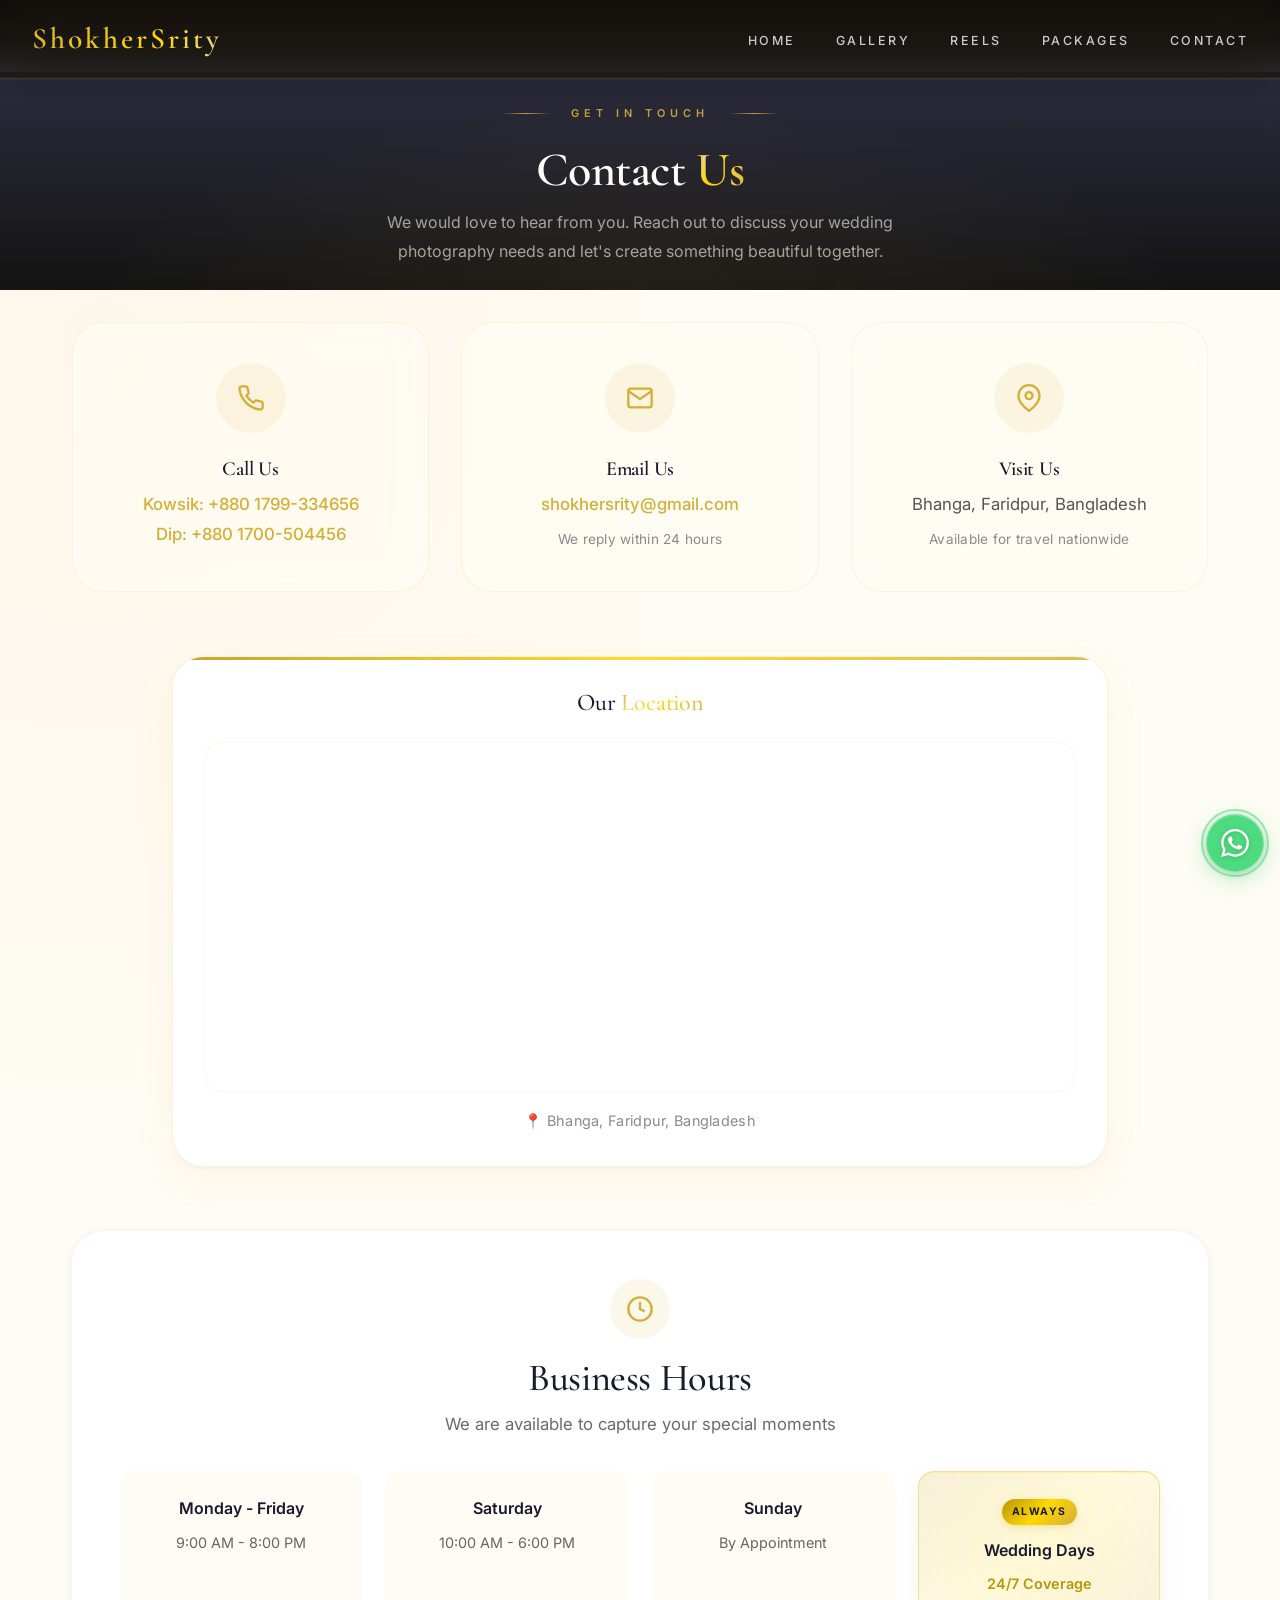
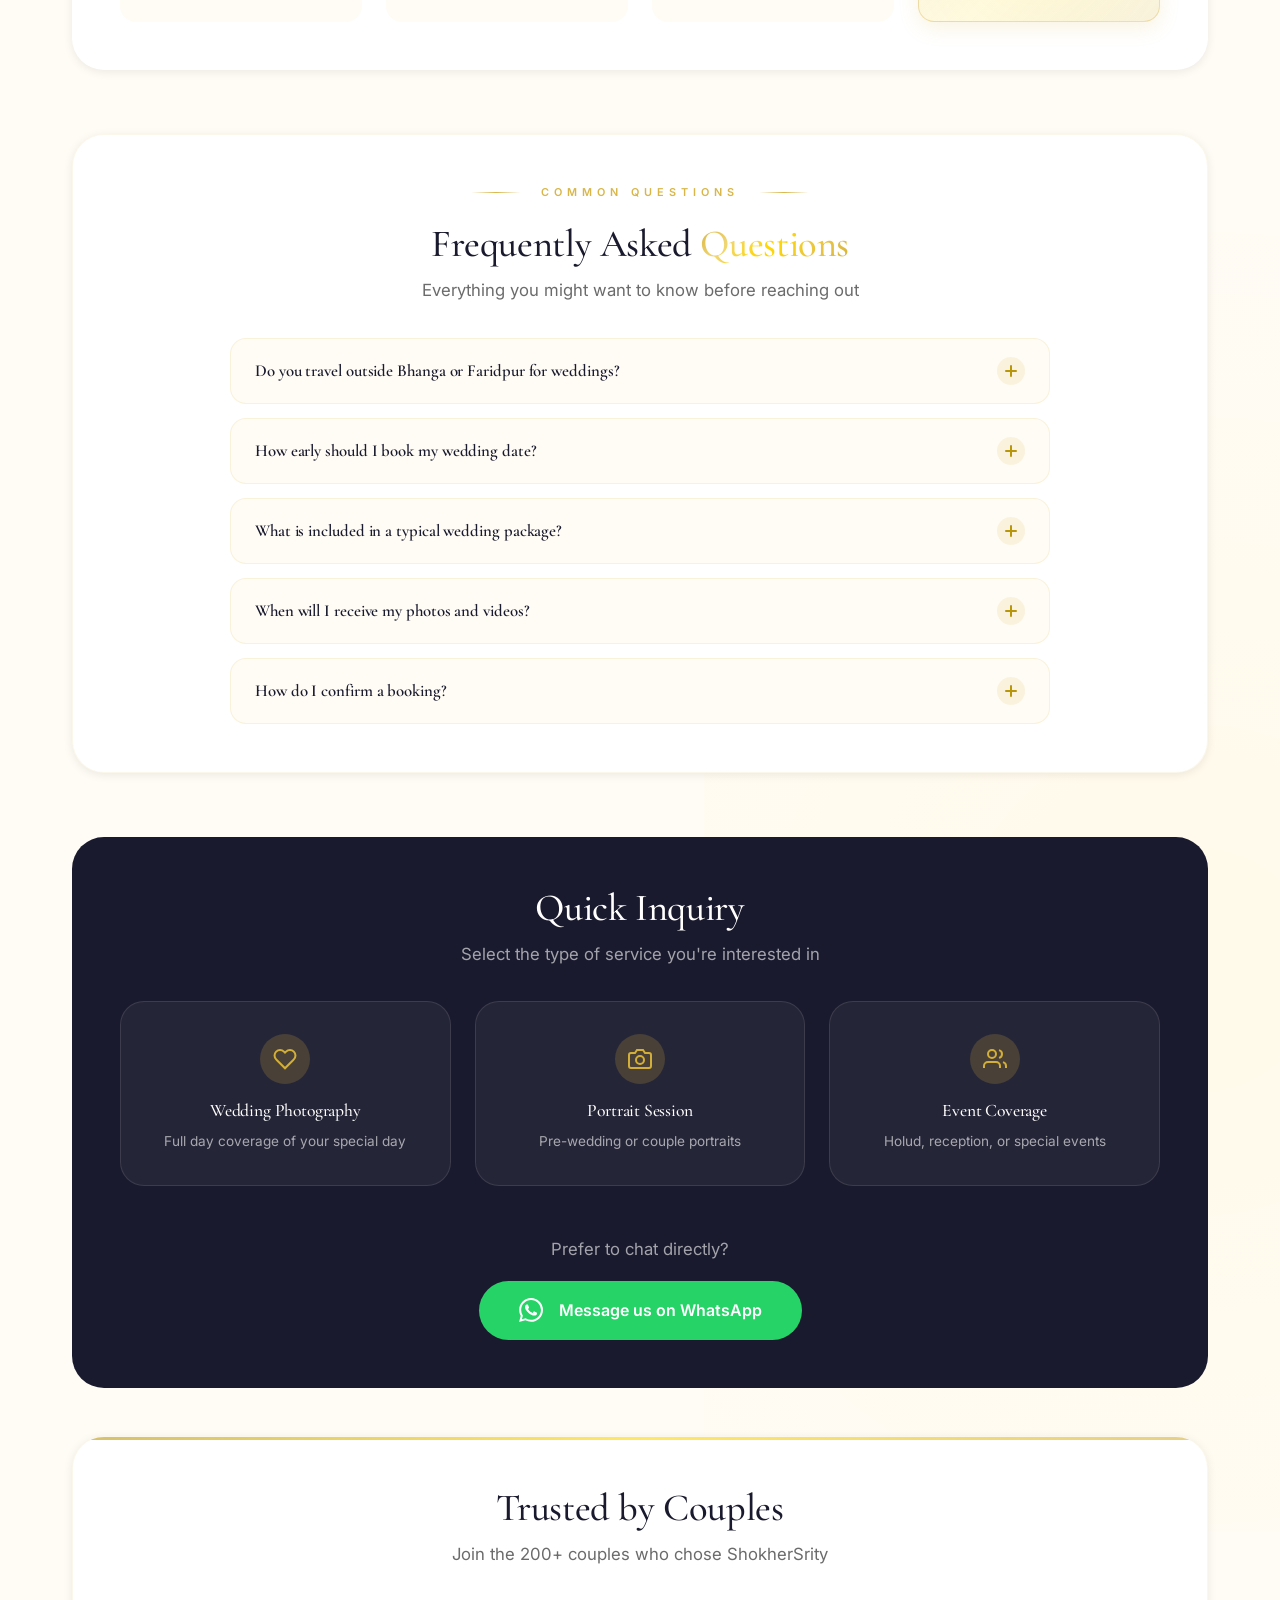
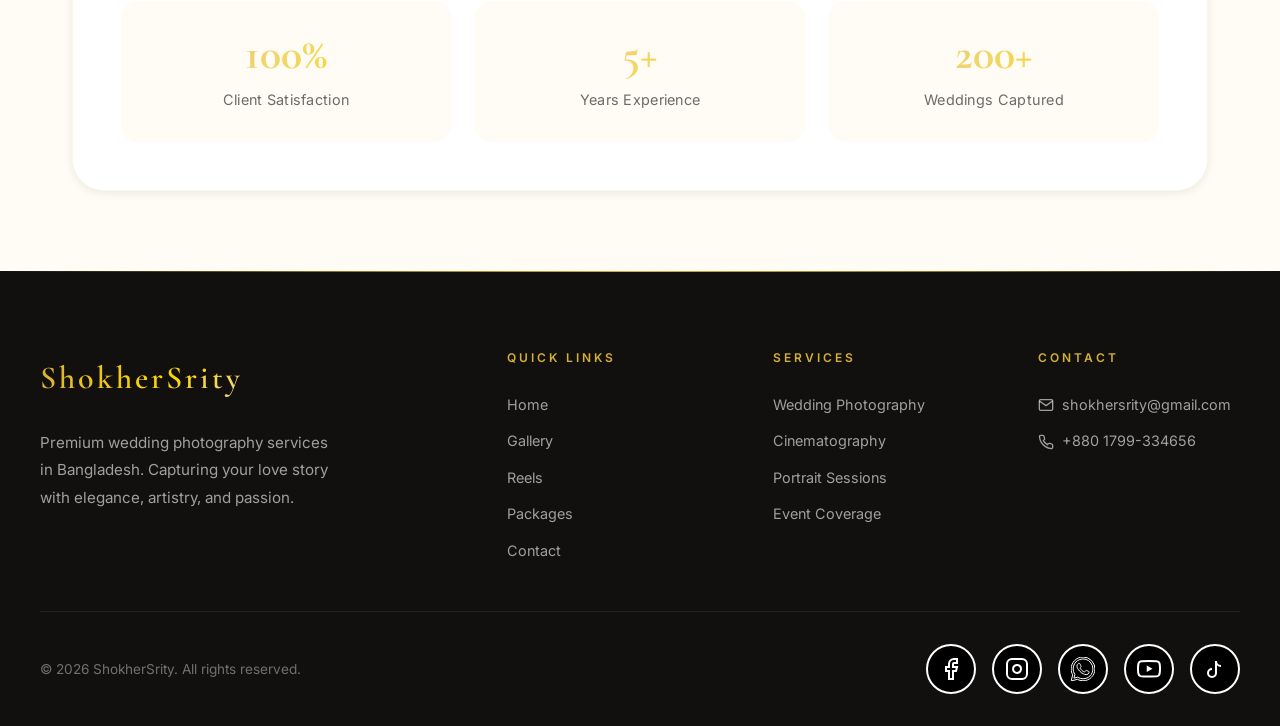
==== commit 442bb0ea: "Enhance the contact page with new styling and features Update contact.html and style.css to implemen" ====
--- a/contact.html
+++ b/contact.html
@@ -1,372 +1,426 @@
-<!DOCTYPE html>
-<html lang="en">
-
-<head>
-    <meta charset="UTF-8">
-    <meta name="viewport" content="width=device-width, initial-scale=1.0">
-    <meta name="description"
-        content="Get in touch with ShokherSrity. Contact us for wedding photography bookings and inquiries in Bangladesh.">
-    <title>Contact | ShokherSrity Wedding Photography</title>
-
-    <!-- Preconnect -->
-    <link rel="preconnect" href="https://fonts.googleapis.com">
-    <link rel="preconnect" href="https://fonts.gstatic.com" crossorigin>
-
-    <!-- Fonts -->
-    <link
-        href="https://fonts.googleapis.com/css2?family=Cormorant+Garamond:ital,wght@0,300;0,400;0,500;0,600;0,700;1,400;1,500&family=Inter:wght@300;400;500;600;700&family=Great+Vibes&display=swap"
-        rel="stylesheet">
-
-    <!-- Styles -->
-    <link rel="stylesheet" href="style.css">
-    <link rel="stylesheet" href="https://unpkg.com/aos@2.3.1/dist/aos.css">
-
-    <!-- Favicon -->
-    <link rel="icon" href="attached_assets/logo.webp" type="image/webp">
-</head>
-
-<body class="page-contact">
-    <!-- Dark backdrop — sits at top of document flow so the transparent
-         navbar always has a dark surface on initial load. Scrolls away
-         with the page, so the nav stays transparent over content below. -->
-    <div class="nav-top-backdrop" aria-hidden="true"></div>
-
-    <!-- Header -->
-    <header>
-        <nav>
-            <a href="index.html" class="logo">ShokherSrity</a>
-            <button class="mobile-menu-btn" aria-label="Toggle menu">
-                <span></span>
-                <span></span>
-                <span></span>
-            </button>
-            <ul class="nav-links">
-                <li><a href="index.html">Home</a></li>
-                <li><a href="gallery.html">Gallery</a></li>
-                <li><a href="reels.html">Reels</a></li>
-                <li><a href="packages.html">Packages</a></li>
-                <li><a href="contact.html">Contact</a></li>
-            </ul>
-        </nav>
-    </header>
-
-    <main class="contact-page">
-        <!-- Contact Header -->
-        <div class="contact-header" data-aos="fade-down">
-            <span class="section-label" style="color: var(--color-gold);">Get in Touch</span>
-            <h1>Contact <span class="text-gradient">Us</span></h1>
-            <p>We would love to hear from you. Reach out to discuss your wedding photography needs and let's create
-                something beautiful together.</p>
-        </div>
-
-        <div class="contact-container">
-            <!-- Contact Cards -->
-            <div class="contact-cards">
-                <!-- Phone Card -->
-                <div class="contact-card" data-aos="fade-up">
-                    <div class="contact-card-icon">
-                        <svg viewBox="0 0 24 24" fill="none" stroke="currentColor" stroke-width="2">
-                            <path
-                                d="M22 16.92v3a2 2 0 01-2.18 2 19.79 19.79 0 01-8.63-3.07 19.5 19.5 0 01-6-6 19.79 19.79 0 01-3.07-8.67A2 2 0 014.11 2h3a2 2 0 012 1.72 12.84 12.84 0 00.7 2.81 2 2 0 01-.45 2.11L8.09 9.91a16 16 0 006 6l1.27-1.27a2 2 0 012.11-.45 12.84 12.84 0 002.81.7A2 2 0 0122 16.92z">
-                            </path>
-                        </svg>
-                    </div>
-                    <h3 class="contact-card-title">Call Us</h3>
-                    <div class="contact-card-info">
-                        <p><a href="tel:+8801799334656">Kowsik: +880 1799-334656</a></p>
-                        <p><a href="tel:+8801700504456">Dip: +880 1700-504456</a></p>
-                    </div>
-                </div>
-
-                <!-- Email Card -->
-                <div class="contact-card" data-aos="fade-up" data-aos-delay="100">
-                    <div class="contact-card-icon">
-                        <svg viewBox="0 0 24 24" fill="none" stroke="currentColor" stroke-width="2">
-                            <path d="M4 4h16c1.1 0 2 .9 2 2v12c0 1.1-.9 2-2 2H4c-1.1 0-2-.9-2-2V6c0-1.1.9-2 2-2z">
-                            </path>
-                            <polyline points="22,6 12,13 2,6"></polyline>
-                        </svg>
-                    </div>
-                    <h3 class="contact-card-title">Email Us</h3>
-                    <div class="contact-card-info">
-                        <p><a href="mailto:shokhersrity@gmail.com">shokhersrity@gmail.com</a></p>
-                        <p style="font-size: 0.9rem; color: #888; margin-top: 0.5rem;">We reply within 24 hours</p>
-                    </div>
-                </div>
-
-                <!-- Location Card -->
-                <div class="contact-card" data-aos="fade-up" data-aos-delay="200">
-                    <div class="contact-card-icon">
-                        <svg viewBox="0 0 24 24" fill="none" stroke="currentColor" stroke-width="2">
-                            <path d="M21 10c0 7-9 13-9 13s-9-6-9-13a9 9 0 0118 0z"></path>
-                            <circle cx="12" cy="10" r="3"></circle>
-                        </svg>
-                    </div>
-                    <h3 class="contact-card-title">Visit Us</h3>
-                    <div class="contact-card-info">
-                        <!-- ========== OFFICE LOCATION - EDIT HERE ========== -->
-                        <p>Bhanga, Faridpur, Bangladesh</p>
-                        <!-- ========== END OFFICE LOCATION ========== -->
-                        <p style="font-size: 0.9rem; color: #888; margin-top: 0.5rem;">Available for travel nationwide
-                        </p>
-                    </div>
-                </div>
-            </div>
-
-            <!-- ================================================================== -->
-            <!-- ========== GOOGLE MAP EMBED - EDIT LOCATION HERE ========== -->
-            <!-- To change the location, update the 'src' URL below with your -->
-            <!-- Google Maps embed link. You can get one from Google Maps > -->
-            <!-- Share > Embed a map, then paste the src URL here. -->
-            <!-- ================================================================== -->
-            <div class="map-embed-container" data-aos="fade-up"
-                style="max-width: 1000px; margin: 0 auto 2rem; padding: 0 2rem;">
-                <div
-                    style="background: var(--color-white); border-radius: 24px; padding: 2rem; box-shadow: 0 10px 40px rgba(212,175,55,0.08); border: 1px solid rgba(212,175,55,0.12); overflow: hidden;">
-                    <h3 style="text-align: center; margin-bottom: 1.5rem; font-size: 1.5rem;">Our <span
-                            class="text-gradient">Location</span></h3>
-                    <div style="border-radius: 16px; overflow: hidden; height: 350px;">
-                        <!-- ========== MAP IFRAME ========== -->
-                        <iframe
-                            src="https://maps.google.com/maps?q=Shokher+Srity,+Bhanga,+Faridpur&t=&z=16&ie=UTF8&iwloc=&output=embed"
-                            width="100%" height="100%" style="border:0;" allowfullscreen="" loading="lazy"
-                            referrerpolicy="no-referrer-when-downgrade">
-                        </iframe>
-                        <!-- ========== END MAP IFRAME ========== -->
-                    </div>
-                    <p style="text-align: center; margin-top: 1rem; font-size: 0.9rem; color: #888;">
-                        <!-- ========== MAP ADDRESS TEXT - EDIT HERE ========== -->
-                        📍 Bhanga, Faridpur, Bangladesh
-                        <!-- ========== END MAP ADDRESS TEXT ========== -->
-                    </p>
-                </div>
-            </div>
-            <!-- ========== END GOOGLE MAP EMBED ========== -->
-
-            <!-- Business Hours -->
-            <div class="business-hours" data-aos="fade-up">
-                <div class="business-hours-header">
-                    <div
-                        style="width: 60px; height: 60px; background: rgba(212,175,55,0.1); border-radius: 50%; display: flex; align-items: center; justify-content: center; margin: 0 auto 1rem;">
-                        <svg width="28" height="28" viewBox="0 0 24 24" fill="none" stroke="#D4AF37" stroke-width="2">
-                            <circle cx="12" cy="12" r="10"></circle>
-                            <polyline points="12 6 12 12 16 14"></polyline>
-                        </svg>
-                    </div>
-                    <h3>Business Hours</h3>
-                    <p style="color: #666;">We are available to capture your special moments</p>
-                </div>
-                <div class="hours-grid">
-                    <div class="hour-item">
-                        <div class="hour-day">Monday - Friday</div>
-                        <div class="hour-time">9:00 AM - 8:00 PM</div>
-                    </div>
-                    <div class="hour-item">
-                        <div class="hour-day">Saturday</div>
-                        <div class="hour-time">10:00 AM - 6:00 PM</div>
-                    </div>
-                    <div class="hour-item">
-                        <div class="hour-day">Sunday</div>
-                        <div class="hour-time">By Appointment</div>
-                    </div>
-                    <div class="hour-item">
-                        <div class="hour-day">Wedding Days</div>
-                        <div class="hour-time">24/7 Coverage</div>
-                    </div>
-                </div>
-            </div>
-
-            <!-- Quick Inquiry -->
-            <div class="quick-inquiry" data-aos="fade-up">
-                <div class="quick-inquiry-header">
-                    <h3>Quick Inquiry</h3>
-                    <p>Select the type of service you're interested in</p>
-                </div>
-                <div class="inquiry-options">
-                    <div class="inquiry-card" data-inquiry="wedding" data-whatsapp="8801799334656"
-                        data-message="Hello! I am interested in booking your wedding photography package. Could you please provide more information?">
-                        <div class="inquiry-icon">
-                            <svg viewBox="0 0 24 24" fill="none" stroke="currentColor" stroke-width="2">
-                                <path
-                                    d="M20.84 4.61a5.5 5.5 0 00-7.78 0L12 5.67l-1.06-1.06a5.5 5.5 0 00-7.78 7.78l1.06 1.06L12 21.23l7.78-7.78 1.06-1.06a5.5 5.5 0 000-7.78z">
-                                </path>
-                            </svg>
-                        </div>
-                        <h4 class="inquiry-title">Wedding Photography</h4>
-                        <p class="inquiry-desc">Full day coverage of your special day</p>
-                    </div>
-                    <div class="inquiry-card" data-inquiry="portrait" data-whatsapp="8801799334656"
-                        data-message="Hello! I would like to book a portrait photography session. What are your availability and rates?">
-                        <div class="inquiry-icon">
-                            <svg viewBox="0 0 24 24" fill="none" stroke="currentColor" stroke-width="2">
-                                <path
-                                    d="M23 19a2 2 0 0 1-2 2H3a2 2 0 0 1-2-2V8a2 2 0 0 1 2-2h4l2-3h6l2 3h4a2 2 0 0 1 2 2z">
-                                </path>
-                                <circle cx="12" cy="13" r="4"></circle>
-                            </svg>
-                        </div>
-                        <h4 class="inquiry-title">Portrait Session</h4>
-                        <p class="inquiry-desc">Pre-wedding or couple portraits</p>
-                    </div>
-                    <div class="inquiry-card" data-inquiry="event" data-whatsapp="8801799334656"
-                        data-message="Hello! I am interested in event photography services. Could you share your package details?">
-                        <div class="inquiry-icon">
-                            <svg viewBox="0 0 24 24" fill="none" stroke="currentColor" stroke-width="2">
-                                <path d="M17 21v-2a4 4 0 0 0-4-4H5a4 4 0 0 0-4 4v2"></path>
-                                <circle cx="9" cy="7" r="4"></circle>
-                                <path d="M23 21v-2a4 4 0 0 0-3-3.87"></path>
-                                <path d="M16 3.13a4 4 0 0 1 0 7.75"></path>
-                            </svg>
-                        </div>
-                        <h4 class="inquiry-title">Event Coverage</h4>
-                        <p class="inquiry-desc">Holud, reception, or special events</p>
-                    </div>
-                </div>
-
-                <!-- WhatsApp CTA -->
-                <div class="whatsapp-cta">
-                    <p style="color: rgba(255,255,255,0.6); margin-bottom: 1rem;">Prefer to chat directly?</p>
-                    <a href="https://wa.me/8801799334656?text=Hello! I would like to inquire about your wedding photography services."
-                        target="_blank" class="whatsapp-btn">
-                        <svg viewBox="0 0 24 24" fill="currentColor">
-                            <path
-                                d="M17.472 14.382c-.297-.149-1.758-.867-2.03-.967-.273-.099-.471-.148-.67.15-.197.297-.767.966-.94 1.164-.173.199-.347.223-.644.075-.297-.15-1.255-.463-2.39-1.475-.883-.788-1.48-1.761-1.653-2.059-.173-.297-.018-.458.13-.606.134-.133.298-.347.446-.52.149-.174.198-.298.298-.497.099-.198.05-.371-.025-.52-.075-.149-.669-1.612-.916-2.207-.242-.579-.487-.5-.669-.51-.173-.008-.371-.01-.57-.01-.198 0-.52.074-.792.372-.272.297-1.04 1.016-1.04 2.479 0 1.462 1.065 2.875 1.213 3.074.149.198 2.096 3.2 5.077 4.487.709.306 1.262.489 1.694.625.712.227 1.36.195 1.871.118.571-.085 1.758-.719 2.006-1.413.248-.694.248-1.289.173-1.413-.074-.124-.272-.198-.57-.347m-5.421 7.403h-.004a9.87 9.87 0 01-5.031-1.378l-.361-.214-3.741.982.998-3.648-.235-.374a9.86 9.86 0 01-1.51-5.26c.001-5.45 4.436-9.884 9.888-9.884 2.64 0 5.122 1.03 6.988 2.898a9.825 9.825 0 012.893 6.994c-.003 5.45-4.437 9.884-9.885 9.884m8.413-18.297A11.815 11.815 0 0012.05 0C5.495 0 .16 5.335.157 11.892c0 2.096.547 4.142 1.588 5.945L.057 24l6.305-1.654a11.882 11.882 0 005.683 1.448h.005c6.554 0 11.89-5.335 11.893-11.893a11.821 11.821 0 00-3.48-8.413z" />
-                        </svg>
-                        Message us on WhatsApp
-                    </a>
-                </div>
-            </div>
-
-            <!-- Social Proof / Testimonials -->
-            <div style="background: var(--color-white); border-radius: 24px; padding: 3rem; margin-top: 3rem;"
-                data-aos="fade-up">
-                <div style="text-align: center; margin-bottom: 2rem;">
-                    <h3 style="margin-bottom: 0.5rem;">Trusted by Couples</h3>
-                    <p style="color: #666;">Join the 200+ couples who chose ShokherSrity</p>
-                </div>
-                <div style="display: grid; grid-template-columns: repeat(auto-fit, minmax(250px, 1fr)); gap: 2rem;">
-                    <div
-                        style="text-align: center; padding: 1.5rem; background: var(--color-cream); border-radius: 16px;">
-                        <div
-                            style="font-size: 2.5rem; font-weight: 800; color: var(--color-gold); margin-bottom: 0.5rem;">
-                            100%</div>
-                        <p style="color: #666; font-size: 0.9rem;">Client Satisfaction</p>
-                    </div>
-                    <div
-                        style="text-align: center; padding: 1.5rem; background: var(--color-cream); border-radius: 16px;">
-                        <div
-                            style="font-size: 2.5rem; font-weight: 800; color: var(--color-gold); margin-bottom: 0.5rem;">
-                            5+</div>
-                        <p style="color: #666; font-size: 0.9rem;">Years Experience</p>
-                    </div>
-                    <div
-                        style="text-align: center; padding: 1.5rem; background: var(--color-cream); border-radius: 16px;">
-                        <div
-                            style="font-size: 2.5rem; font-weight: 800; color: var(--color-gold); margin-bottom: 0.5rem;">
-                            200+</div>
-                        <p style="color: #666; font-size: 0.9rem;">Weddings Captured</p>
-                    </div>
-                </div>
-            </div>
-        </div>
-    </main>
-
-    <!-- Footer -->
-    <footer class="footer">
-        <div class="footer-content">
-            <div class="footer-brand">
-                <a href="index.html" class="logo">ShokherSrity</a>
-                <p>Premium wedding photography services in Bangladesh. Capturing your love story with elegance,
-                    artistry, and passion.</p>
-            </div>
-            <div class="footer-section">
-                <h4 class="footer-title">Quick Links</h4>
-                <div class="footer-links">
-                    <a href="index.html">Home</a>
-                    <a href="gallery.html">Gallery</a>
-                    <a href="reels.html">Reels</a>
-                    <a href="packages.html">Packages</a>
-                    <a href="contact.html">Contact</a>
-                </div>
-            </div>
-            <div class="footer-section">
-                <h4 class="footer-title">Services</h4>
-                <div class="footer-links">
-                    <a href="packages.html">Wedding Photography</a>
-                    <a href="packages.html">Cinematography</a>
-                    <a href="packages.html">Portrait Sessions</a>
-                    <a href="packages.html">Event Coverage</a>
-                </div>
-            </div>
-            <div class="footer-section">
-                <h4 class="footer-title">Contact</h4>
-                <div class="footer-links">
-                    <a href="mailto:shokhersrity@gmail.com">
-                        <svg width="16" height="16" viewBox="0 0 24 24" fill="none" stroke="currentColor"
-                            stroke-width="2">
-                            <path d="M4 4h16c1.1 0 2 .9 2 2v12c0 1.1-.9 2-2 2H4c-1.1 0-2-.9-2-2V6c0-1.1.9-2 2-2z">
-                            </path>
-                            <polyline points="22,6 12,13 2,6"></polyline>
-                        </svg>
-                        shokhersrity@gmail.com
-                    </a>
-                    <a href="tel:+8801799334656">
-                        <svg width="16" height="16" viewBox="0 0 24 24" fill="none" stroke="currentColor"
-                            stroke-width="2">
-                            <path
-                                d="M22 16.92v3a2 2 0 01-2.18 2 19.79 19.79 0 01-8.63-3.07 19.5 19.5 0 01-6-6 19.79 19.79 0 01-3.07-8.67A2 2 0 014.11 2h3a2 2 0 012 1.72 12.84 12.84 0 00.7 2.81 2 2 0 01-.45 2.11L8.09 9.91a16 16 0 006 6l1.27-1.27a2 2 0 012.11-.45 12.84 12.84 0 002.81.7A2 2 0 0122 16.92z">
-                            </path>
-                        </svg>
-                        +880 1799-334656
-                    </a>
-                </div>
-            </div>
-        </div>
-        <div class="footer-bottom">
-            <p class="footer-copyright">
-                &copy; <span data-copyright-year>2026</span> ShokherSrity. All rights reserved.
-            </p>
-            <div class="footer-social">
-                <a href="https://www.facebook.com/shokhersrity" target="_blank" aria-label="Facebook">
-                    <svg width="20" height="20" viewBox="0 0 24 24" fill="none" stroke="currentColor" stroke-width="2">
-                        <path d="M18 2h-3a5 5 0 00-5 5v3H7v4h3v8h4v-8h3l1-4h-4V7a1 1 0 011-1h3z"></path>
-                    </svg>
-                </a>
-                <a href="https://www.instagram.com/shokhersrity" target="_blank" aria-label="Instagram">
-                    <svg width="20" height="20" viewBox="0 0 24 24" fill="none" stroke="currentColor" stroke-width="2">
-                        <rect x="2" y="2" width="20" height="20" rx="5" ry="5"></rect>
-                        <path d="M16 11.37A4 4 0 1112.63 8 4 4 0 0116 11.37z"></path>
-                        <line x1="17.5" y1="6.5" x2="17.51" y2="6.5"></line>
-                    </svg>
-                </a>
-                <a href="https://wa.me/8801799334656" target="_blank" aria-label="WhatsApp">
-                    <svg width="20" height="20" viewBox="0 0 24 24" fill="currentColor" stroke="none">
-                        <path
-                            d="M17.472 14.382c-.297-.149-1.758-.867-2.03-.967-.273-.099-.471-.148-.67.15-.197.297-.767.966-.94 1.164-.173.199-.347.223-.644.075-.297-.15-1.255-.463-2.39-1.475-.883-.788-1.48-1.761-1.653-2.059-.173-.297-.018-.458.13-.606.134-.133.298-.347.446-.52.149-.174.198-.298.298-.497.099-.198.05-.371-.025-.52-.075-.149-.669-1.612-.916-2.207-.242-.579-.487-.5-.669-.51-.173-.008-.371-.01-.57-.01-.198 0-.52.074-.792.372-.272.297-1.04 1.016-1.04 2.479 0 1.462 1.065 2.875 1.213 3.074.149.198 2.096 3.2 5.077 4.487.709.306 1.262.489 1.694.625.712.227 1.36.195 1.871.118.571-.085 1.758-.719 2.006-1.413.248-.694.248-1.289.173-1.413-.074-.124-.272-.198-.57-.347m-5.421 7.403h-.004a9.87 9.87 0 01-5.031-1.378l-.361-.214-3.741.982.998-3.648-.235-.374a9.86 9.86 0 01-1.51-5.26c.001-5.45 4.436-9.884 9.888-9.884 2.64 0 5.122 1.03 6.988 2.898a9.825 9.825 0 012.893 6.994c-.003 5.45-4.437 9.884-9.885 9.884m8.413-18.297A11.815 11.815 0 0012.05 0C5.495 0 .16 5.335.157 11.892c0 2.096.547 4.142 1.588 5.945L.057 24l6.305-1.654a11.882 11.882 0 005.683 1.448h.005c6.554 0 11.89-5.335 11.893-11.893a11.821 11.821 0 00-3.48-8.413z" />
-                    </svg>
-                </a>
-                <a href="https://www.youtube.com/@shokhersrity" target="_blank" aria-label="YouTube">
-                    <svg width="20" height="20" viewBox="0 0 24 24" fill="none" stroke="currentColor" stroke-width="2">
-                        <path
-                            d="M22.54 6.42a2.78 2.78 0 00-1.94-2C18.88 4 12 4 12 4s-6.88 0-8.6.46a2.78 2.78 0 00-1.94 2A29 29 0 001 11.75a29 29 0 00.46 5.33A2.78 2.78 0 003.4 19.1c1.72.46 8.6.46 8.6.46s6.88 0 8.6-.46a2.78 2.78 0 001.94-2 29 29 0 00.46-5.25 29 29 0 00-.46-5.43z">
-                        </path>
-                        <polygon points="9.75 15.02 15.5 11.75 9.75 8.48 9.75 15.02" fill="currentColor" stroke="none">
-                        </polygon>
-                    </svg>
-                </a>
-                <a href="https://www.tiktok.com/@shokhersrity" target="_blank" aria-label="TikTok">
-                    <svg width="20" height="20" viewBox="0 0 24 24" fill="none" stroke="currentColor" stroke-width="2">
-                        <path d="M9 12a4 4 0 104 4V4a5 5 0 005 5"></path>
-                    </svg>
-                </a>
-            </div>
-        </div>
-    </footer>
-
-    <!-- Scripts -->
-    <script src="https://unpkg.com/aos@2.3.1/dist/aos.js"></script>
-    <script src="script.js"></script>
-    <script src="whatsapp-widget.js"></script>
-</body>
-
+<!DOCTYPE html>
+<html lang="en">
+
+<head>
+    <meta charset="UTF-8">
+    <meta name="viewport" content="width=device-width, initial-scale=1.0">
+    <meta name="description"
+        content="Get in touch with ShokherSrity. Contact us for wedding photography bookings and inquiries in Bangladesh.">
+    <title>Contact | ShokherSrity Wedding Photography</title>
+
+    <!-- Preconnect -->
+    <link rel="preconnect" href="https://fonts.googleapis.com">
+    <link rel="preconnect" href="https://fonts.gstatic.com" crossorigin>
+
+    <!-- Fonts -->
+    <link
+        href="https://fonts.googleapis.com/css2?family=Cormorant+Garamond:ital,wght@0,300;0,400;0,500;0,600;0,700;1,400;1,500&family=Inter:wght@300;400;500;600;700&family=Great+Vibes&display=swap"
+        rel="stylesheet">
+
+    <!-- Styles -->
+    <link rel="stylesheet" href="style.css">
+    <link rel="stylesheet" href="https://unpkg.com/aos@2.3.1/dist/aos.css">
+
+    <!-- Favicon -->
+    <link rel="icon" href="attached_assets/logo.webp" type="image/webp">
+</head>
+
+<body class="page-contact">
+    <!-- Dark backdrop — sits at top of document flow so the transparent
+         navbar always has a dark surface on initial load. Scrolls away
+         with the page, so the nav stays transparent over content below. -->
+    <div class="nav-top-backdrop" aria-hidden="true"></div>
+
+    <!-- Header -->
+    <header>
+        <nav>
+            <a href="index.html" class="logo">ShokherSrity</a>
+            <button class="mobile-menu-btn" aria-label="Toggle menu">
+                <span></span>
+                <span></span>
+                <span></span>
+            </button>
+            <ul class="nav-links">
+                <li><a href="index.html">Home</a></li>
+                <li><a href="gallery.html">Gallery</a></li>
+                <li><a href="reels.html">Reels</a></li>
+                <li><a href="packages.html">Packages</a></li>
+                <li><a href="contact.html">Contact</a></li>
+            </ul>
+        </nav>
+    </header>
+
+    <main class="contact-page">
+        <!-- Contact Header -->
+        <div class="contact-header" data-aos="fade-down">
+            <span class="section-label" style="color: var(--color-gold);">Get in Touch</span>
+            <h1>Contact <span class="text-gradient">Us</span></h1>
+            <p>We would love to hear from you. Reach out to discuss your wedding photography needs and let's create
+                something beautiful together.</p>
+        </div>
+
+        <div class="contact-container">
+            <!-- Contact Cards -->
+            <div class="contact-cards">
+                <!-- Phone Card -->
+                <div class="contact-card" data-aos="fade-up">
+                    <div class="contact-card-icon">
+                        <svg viewBox="0 0 24 24" fill="none" stroke="currentColor" stroke-width="2">
+                            <path
+                                d="M22 16.92v3a2 2 0 01-2.18 2 19.79 19.79 0 01-8.63-3.07 19.5 19.5 0 01-6-6 19.79 19.79 0 01-3.07-8.67A2 2 0 014.11 2h3a2 2 0 012 1.72 12.84 12.84 0 00.7 2.81 2 2 0 01-.45 2.11L8.09 9.91a16 16 0 006 6l1.27-1.27a2 2 0 012.11-.45 12.84 12.84 0 002.81.7A2 2 0 0122 16.92z">
+                            </path>
+                        </svg>
+                    </div>
+                    <h3 class="contact-card-title">Call Us</h3>
+                    <div class="contact-card-info">
+                        <p><a href="tel:+8801799334656">Kowsik: +880 1799-334656</a></p>
+                        <p><a href="tel:+8801700504456">Dip: +880 1700-504456</a></p>
+                    </div>
+                </div>
+
+                <!-- Email Card -->
+                <div class="contact-card" data-aos="fade-up" data-aos-delay="100">
+                    <div class="contact-card-icon">
+                        <svg viewBox="0 0 24 24" fill="none" stroke="currentColor" stroke-width="2">
+                            <path d="M4 4h16c1.1 0 2 .9 2 2v12c0 1.1-.9 2-2 2H4c-1.1 0-2-.9-2-2V6c0-1.1.9-2 2-2z">
+                            </path>
+                            <polyline points="22,6 12,13 2,6"></polyline>
+                        </svg>
+                    </div>
+                    <h3 class="contact-card-title">Email Us</h3>
+                    <div class="contact-card-info">
+                        <p><a href="mailto:shokhersrity@gmail.com">shokhersrity@gmail.com</a></p>
+                        <p class="contact-card-hint">We reply within 24 hours</p>
+                    </div>
+                </div>
+
+                <!-- Location Card -->
+                <div class="contact-card" data-aos="fade-up" data-aos-delay="200">
+                    <div class="contact-card-icon">
+                        <svg viewBox="0 0 24 24" fill="none" stroke="currentColor" stroke-width="2">
+                            <path d="M21 10c0 7-9 13-9 13s-9-6-9-13a9 9 0 0118 0z"></path>
+                            <circle cx="12" cy="10" r="3"></circle>
+                        </svg>
+                    </div>
+                    <h3 class="contact-card-title">Visit Us</h3>
+                    <div class="contact-card-info">
+                        <!-- ========== OFFICE LOCATION - EDIT HERE ========== -->
+                        <p>Bhanga, Faridpur, Bangladesh</p>
+                        <!-- ========== END OFFICE LOCATION ========== -->
+                        <p class="contact-card-hint">Available for travel nationwide</p>
+                    </div>
+                </div>
+            </div>
+
+            <!-- ================================================================== -->
+            <!-- ========== GOOGLE MAP EMBED - EDIT LOCATION HERE ========== -->
+            <!-- To change the location, update the 'src' URL below with your -->
+            <!-- Google Maps embed link. You can get one from Google Maps > -->
+            <!-- Share > Embed a map, then paste the src URL here. -->
+            <!-- ================================================================== -->
+            <div class="map-card" data-aos="fade-up">
+                <div class="map-card-inner">
+                    <h3 class="map-card-title">Our <span class="text-gradient">Location</span></h3>
+                    <div class="map-frame">
+                        <!-- ========== MAP IFRAME ========== -->
+                        <iframe
+                            src="https://maps.google.com/maps?q=Shokher+Srity,+Bhanga,+Faridpur&t=&z=16&ie=UTF8&iwloc=&output=embed"
+                            width="100%" height="100%" style="border:0;" allowfullscreen="" loading="lazy"
+                            referrerpolicy="no-referrer-when-downgrade">
+                        </iframe>
+                        <!-- ========== END MAP IFRAME ========== -->
+                    </div>
+                    <p class="map-card-address">
+                        <!-- ========== MAP ADDRESS TEXT - EDIT HERE ========== -->
+                        <span aria-hidden="true">📍</span> Bhanga, Faridpur, Bangladesh
+                        <!-- ========== END MAP ADDRESS TEXT ========== -->
+                    </p>
+                </div>
+            </div>
+            <!-- ========== END GOOGLE MAP EMBED ========== -->
+
+            <!-- Business Hours -->
+            <div class="business-hours" data-aos="fade-up">
+                <div class="business-hours-header">
+                    <div class="business-hours-icon">
+                        <svg width="28" height="28" viewBox="0 0 24 24" fill="none" stroke="#D4AF37" stroke-width="2">
+                            <circle cx="12" cy="12" r="10"></circle>
+                            <polyline points="12 6 12 12 16 14"></polyline>
+                        </svg>
+                    </div>
+                    <h3>Business Hours</h3>
+                    <p class="business-hours-sub">We are available to capture your special moments</p>
+                </div>
+                <div class="hours-grid">
+                    <div class="hour-item">
+                        <div class="hour-day">Monday - Friday</div>
+                        <div class="hour-time">9:00 AM - 8:00 PM</div>
+                    </div>
+                    <div class="hour-item">
+                        <div class="hour-day">Saturday</div>
+                        <div class="hour-time">10:00 AM - 6:00 PM</div>
+                    </div>
+                    <div class="hour-item">
+                        <div class="hour-day">Sunday</div>
+                        <div class="hour-time">By Appointment</div>
+                    </div>
+                    <div class="hour-item featured">
+                        <span class="hour-badge">Always</span>
+                        <div class="hour-day">Wedding Days</div>
+                        <div class="hour-time">24/7 Coverage</div>
+                    </div>
+                </div>
+            </div>
+
+            <!-- FAQ Accordion (CSS-only, fully static) -->
+            <div class="faq-section" id="faq" data-aos="fade-up">
+                <div class="faq-header">
+                    <span class="section-label" style="color: var(--color-gold);">Common Questions</span>
+                    <h3>Frequently Asked <span class="text-gradient">Questions</span></h3>
+                    <p class="faq-sub">Everything you might want to know before reaching out</p>
+                </div>
+                <div class="faq-list">
+                    <details class="faq-item">
+                        <summary>
+                            <span class="faq-q">Do you travel outside Bhanga or Faridpur for weddings?</span>
+                            <span class="faq-toggle" aria-hidden="true"></span>
+                        </summary>
+                        <div class="faq-a">
+                            <p>Yes, we cover weddings nationwide across Bangladesh. Travel costs for venues outside the
+                                Faridpur district are added on top of the package price. Just share your venue when you
+                                message us and we will give you the full breakdown.</p>
+                        </div>
+                    </details>
+                    <details class="faq-item">
+                        <summary>
+                            <span class="faq-q">How early should I book my wedding date?</span>
+                            <span class="faq-toggle" aria-hidden="true"></span>
+                        </summary>
+                        <div class="faq-a">
+                            <p>We recommend booking at least 2 to 3 months in advance, especially for the November to
+                                February wedding season. Popular dates fill up quickly. Once your date is confirmed
+                                with an advance, it is locked exclusively for you.</p>
+                        </div>
+                    </details>
+                    <details class="faq-item">
+                        <summary>
+                            <span class="faq-q">What is included in a typical wedding package?</span>
+                            <span class="faq-toggle" aria-hidden="true"></span>
+                        </summary>
+                        <div class="faq-a">
+                            <p>Every package includes professional photographers, edited high-resolution images, an
+                                online gallery, and a curated highlight set. Cinematography, drone coverage, same-day
+                                reels, and printed albums vary by tier — check the
+                                <a href="packages.html">Packages page</a> for a full comparison.
+                            </p>
+                        </div>
+                    </details>
+                    <details class="faq-item">
+                        <summary>
+                            <span class="faq-q">When will I receive my photos and videos?</span>
+                            <span class="faq-toggle" aria-hidden="true"></span>
+                        </summary>
+                        <div class="faq-a">
+                            <p>Edited photos are delivered within 3 to 4 weeks. Highlight reels and short edits are
+                                shared within 7 to 10 days. The full cinematic film, where included, is delivered
+                                within 6 to 8 weeks of the event.</p>
+                        </div>
+                    </details>
+                    <details class="faq-item">
+                        <summary>
+                            <span class="faq-q">How do I confirm a booking?</span>
+                            <span class="faq-toggle" aria-hidden="true"></span>
+                        </summary>
+                        <div class="faq-a">
+                            <p>Reach out by phone, email, or WhatsApp with your wedding date, venue, and the package
+                                you are interested in. Once we confirm availability, a small advance secures the date
+                                and we share a written agreement covering everything you can expect.</p>
+                        </div>
+                    </details>
+                </div>
+            </div>
+
+            <!-- Quick Inquiry -->
+            <div class="quick-inquiry" data-aos="fade-up">
+                <div class="quick-inquiry-header">
+                    <h3>Quick Inquiry</h3>
+                    <p>Select the type of service you're interested in</p>
+                </div>
+                <div class="inquiry-options">
+                    <div class="inquiry-card" data-inquiry="wedding" data-whatsapp="8801799334656"
+                        data-message="Hello! I am interested in booking your wedding photography package. Could you please provide more information?">
+                        <div class="inquiry-icon">
+                            <svg viewBox="0 0 24 24" fill="none" stroke="currentColor" stroke-width="2">
+                                <path
+                                    d="M20.84 4.61a5.5 5.5 0 00-7.78 0L12 5.67l-1.06-1.06a5.5 5.5 0 00-7.78 7.78l1.06 1.06L12 21.23l7.78-7.78 1.06-1.06a5.5 5.5 0 000-7.78z">
+                                </path>
+                            </svg>
+                        </div>
+                        <h4 class="inquiry-title">Wedding Photography</h4>
+                        <p class="inquiry-desc">Full day coverage of your special day</p>
+                    </div>
+                    <div class="inquiry-card" data-inquiry="portrait" data-whatsapp="8801799334656"
+                        data-message="Hello! I would like to book a portrait photography session. What are your availability and rates?">
+                        <div class="inquiry-icon">
+                            <svg viewBox="0 0 24 24" fill="none" stroke="currentColor" stroke-width="2">
+                                <path
+                                    d="M23 19a2 2 0 0 1-2 2H3a2 2 0 0 1-2-2V8a2 2 0 0 1 2-2h4l2-3h6l2 3h4a2 2 0 0 1 2 2z">
+                                </path>
+                                <circle cx="12" cy="13" r="4"></circle>
+                            </svg>
+                        </div>
+                        <h4 class="inquiry-title">Portrait Session</h4>
+                        <p class="inquiry-desc">Pre-wedding or couple portraits</p>
+                    </div>
+                    <div class="inquiry-card" data-inquiry="event" data-whatsapp="8801799334656"
+                        data-message="Hello! I am interested in event photography services. Could you share your package details?">
+                        <div class="inquiry-icon">
+                            <svg viewBox="0 0 24 24" fill="none" stroke="currentColor" stroke-width="2">
+                                <path d="M17 21v-2a4 4 0 0 0-4-4H5a4 4 0 0 0-4 4v2"></path>
+                                <circle cx="9" cy="7" r="4"></circle>
+                                <path d="M23 21v-2a4 4 0 0 0-3-3.87"></path>
+                                <path d="M16 3.13a4 4 0 0 1 0 7.75"></path>
+                            </svg>
+                        </div>
+                        <h4 class="inquiry-title">Event Coverage</h4>
+                        <p class="inquiry-desc">Holud, reception, or special events</p>
+                    </div>
+                </div>
+
+                <!-- WhatsApp CTA -->
+                <div class="whatsapp-cta">
+                    <p style="color: rgba(255,255,255,0.6); margin-bottom: 1rem;">Prefer to chat directly?</p>
+                    <a href="https://wa.me/8801799334656?text=Hello! I would like to inquire about your wedding photography services."
+                        target="_blank" class="whatsapp-btn">
+                        <svg viewBox="0 0 24 24" fill="currentColor">
+                            <path
+                                d="M17.472 14.382c-.297-.149-1.758-.867-2.03-.967-.273-.099-.471-.148-.67.15-.197.297-.767.966-.94 1.164-.173.199-.347.223-.644.075-.297-.15-1.255-.463-2.39-1.475-.883-.788-1.48-1.761-1.653-2.059-.173-.297-.018-.458.13-.606.134-.133.298-.347.446-.52.149-.174.198-.298.298-.497.099-.198.05-.371-.025-.52-.075-.149-.669-1.612-.916-2.207-.242-.579-.487-.5-.669-.51-.173-.008-.371-.01-.57-.01-.198 0-.52.074-.792.372-.272.297-1.04 1.016-1.04 2.479 0 1.462 1.065 2.875 1.213 3.074.149.198 2.096 3.2 5.077 4.487.709.306 1.262.489 1.694.625.712.227 1.36.195 1.871.118.571-.085 1.758-.719 2.006-1.413.248-.694.248-1.289.173-1.413-.074-.124-.272-.198-.57-.347m-5.421 7.403h-.004a9.87 9.87 0 01-5.031-1.378l-.361-.214-3.741.982.998-3.648-.235-.374a9.86 9.86 0 01-1.51-5.26c.001-5.45 4.436-9.884 9.888-9.884 2.64 0 5.122 1.03 6.988 2.898a9.825 9.825 0 012.893 6.994c-.003 5.45-4.437 9.884-9.885 9.884m8.413-18.297A11.815 11.815 0 0012.05 0C5.495 0 .16 5.335.157 11.892c0 2.096.547 4.142 1.588 5.945L.057 24l6.305-1.654a11.882 11.882 0 005.683 1.448h.005c6.554 0 11.89-5.335 11.893-11.893a11.821 11.821 0 00-3.48-8.413z" />
+                        </svg>
+                        Message us on WhatsApp
+                    </a>
+                </div>
+            </div>
+
+            <!-- Social Proof / Stats -->
+            <div class="contact-stats" data-aos="fade-up">
+                <div class="contact-stats-header">
+                    <h3>Trusted by Couples</h3>
+                    <p>Join the 200+ couples who chose ShokherSrity</p>
+                </div>
+                <div class="contact-stats-grid">
+                    <div class="contact-stat">
+                        <div class="contact-stat-num">100%</div>
+                        <p class="contact-stat-label">Client Satisfaction</p>
+                    </div>
+                    <div class="contact-stat">
+                        <div class="contact-stat-num">5+</div>
+                        <p class="contact-stat-label">Years Experience</p>
+                    </div>
+                    <div class="contact-stat">
+                        <div class="contact-stat-num">200+</div>
+                        <p class="contact-stat-label">Weddings Captured</p>
+                    </div>
+                </div>
+            </div>
+        </div>
+    </main>
+
+    <!-- Footer -->
+    <footer class="footer">
+        <div class="footer-content">
+            <div class="footer-brand">
+                <a href="index.html" class="logo">ShokherSrity</a>
+                <p>Premium wedding photography services in Bangladesh. Capturing your love story with elegance,
+                    artistry, and passion.</p>
+            </div>
+            <div class="footer-section">
+                <h4 class="footer-title">Quick Links</h4>
+                <div class="footer-links">
+                    <a href="index.html">Home</a>
+                    <a href="gallery.html">Gallery</a>
+                    <a href="reels.html">Reels</a>
+                    <a href="packages.html">Packages</a>
+                    <a href="contact.html">Contact</a>
+                </div>
+            </div>
+            <div class="footer-section">
+                <h4 class="footer-title">Services</h4>
+                <div class="footer-links">
+                    <a href="packages.html">Wedding Photography</a>
+                    <a href="packages.html">Cinematography</a>
+                    <a href="packages.html">Portrait Sessions</a>
+                    <a href="packages.html">Event Coverage</a>
+                </div>
+            </div>
+            <div class="footer-section">
+                <h4 class="footer-title">Contact</h4>
+                <div class="footer-links">
+                    <a href="mailto:shokhersrity@gmail.com">
+                        <svg width="16" height="16" viewBox="0 0 24 24" fill="none" stroke="currentColor"
+                            stroke-width="2">
+                            <path d="M4 4h16c1.1 0 2 .9 2 2v12c0 1.1-.9 2-2 2H4c-1.1 0-2-.9-2-2V6c0-1.1.9-2 2-2z">
+                            </path>
+                            <polyline points="22,6 12,13 2,6"></polyline>
+                        </svg>
+                        shokhersrity@gmail.com
+                    </a>
+                    <a href="tel:+8801799334656">
+                        <svg width="16" height="16" viewBox="0 0 24 24" fill="none" stroke="currentColor"
+                            stroke-width="2">
+                            <path
+                                d="M22 16.92v3a2 2 0 01-2.18 2 19.79 19.79 0 01-8.63-3.07 19.5 19.5 0 01-6-6 19.79 19.79 0 01-3.07-8.67A2 2 0 014.11 2h3a2 2 0 012 1.72 12.84 12.84 0 00.7 2.81 2 2 0 01-.45 2.11L8.09 9.91a16 16 0 006 6l1.27-1.27a2 2 0 012.11-.45 12.84 12.84 0 002.81.7A2 2 0 0122 16.92z">
+                            </path>
+                        </svg>
+                        +880 1799-334656
+                    </a>
+                </div>
+            </div>
+        </div>
+        <div class="footer-bottom">
+            <p class="footer-copyright">
+                &copy; <span data-copyright-year>2026</span> ShokherSrity. All rights reserved.
+            </p>
+            <div class="footer-social">
+                <a href="https://www.facebook.com/shokhersrity" target="_blank" aria-label="Facebook">
+                    <svg width="20" height="20" viewBox="0 0 24 24" fill="none" stroke="currentColor" stroke-width="2">
+                        <path d="M18 2h-3a5 5 0 00-5 5v3H7v4h3v8h4v-8h3l1-4h-4V7a1 1 0 011-1h3z"></path>
+                    </svg>
+                </a>
+                <a href="https://www.instagram.com/shokhersrity" target="_blank" aria-label="Instagram">
+                    <svg width="20" height="20" viewBox="0 0 24 24" fill="none" stroke="currentColor" stroke-width="2">
+                        <rect x="2" y="2" width="20" height="20" rx="5" ry="5"></rect>
+                        <path d="M16 11.37A4 4 0 1112.63 8 4 4 0 0116 11.37z"></path>
+                        <line x1="17.5" y1="6.5" x2="17.51" y2="6.5"></line>
+                    </svg>
+                </a>
+                <a href="https://wa.me/8801799334656" target="_blank" aria-label="WhatsApp">
+                    <svg width="20" height="20" viewBox="0 0 24 24" fill="currentColor" stroke="none">
+                        <path
+                            d="M17.472 14.382c-.297-.149-1.758-.867-2.03-.967-.273-.099-.471-.148-.67.15-.197.297-.767.966-.94 1.164-.173.199-.347.223-.644.075-.297-.15-1.255-.463-2.39-1.475-.883-.788-1.48-1.761-1.653-2.059-.173-.297-.018-.458.13-.606.134-.133.298-.347.446-.52.149-.174.198-.298.298-.497.099-.198.05-.371-.025-.52-.075-.149-.669-1.612-.916-2.207-.242-.579-.487-.5-.669-.51-.173-.008-.371-.01-.57-.01-.198 0-.52.074-.792.372-.272.297-1.04 1.016-1.04 2.479 0 1.462 1.065 2.875 1.213 3.074.149.198 2.096 3.2 5.077 4.487.709.306 1.262.489 1.694.625.712.227 1.36.195 1.871.118.571-.085 1.758-.719 2.006-1.413.248-.694.248-1.289.173-1.413-.074-.124-.272-.198-.57-.347m-5.421 7.403h-.004a9.87 9.87 0 01-5.031-1.378l-.361-.214-3.741.982.998-3.648-.235-.374a9.86 9.86 0 01-1.51-5.26c.001-5.45 4.436-9.884 9.888-9.884 2.64 0 5.122 1.03 6.988 2.898a9.825 9.825 0 012.893 6.994c-.003 5.45-4.437 9.884-9.885 9.884m8.413-18.297A11.815 11.815 0 0012.05 0C5.495 0 .16 5.335.157 11.892c0 2.096.547 4.142 1.588 5.945L.057 24l6.305-1.654a11.882 11.882 0 005.683 1.448h.005c6.554 0 11.89-5.335 11.893-11.893a11.821 11.821 0 00-3.48-8.413z" />
+                    </svg>
+                </a>
+                <a href="https://www.youtube.com/@shokhersrity" target="_blank" aria-label="YouTube">
+                    <svg width="20" height="20" viewBox="0 0 24 24" fill="none" stroke="currentColor" stroke-width="2">
+                        <path
+                            d="M22.54 6.42a2.78 2.78 0 00-1.94-2C18.88 4 12 4 12 4s-6.88 0-8.6.46a2.78 2.78 0 00-1.94 2A29 29 0 001 11.75a29 29 0 00.46 5.33A2.78 2.78 0 003.4 19.1c1.72.46 8.6.46 8.6.46s6.88 0 8.6-.46a2.78 2.78 0 001.94-2 29 29 0 00.46-5.25 29 29 0 00-.46-5.43z">
+                        </path>
+                        <polygon points="9.75 15.02 15.5 11.75 9.75 8.48 9.75 15.02" fill="currentColor" stroke="none">
+                        </polygon>
+                    </svg>
+                </a>
+                <a href="https://www.tiktok.com/@shokhersrity" target="_blank" aria-label="TikTok">
+                    <svg width="20" height="20" viewBox="0 0 24 24" fill="none" stroke="currentColor" stroke-width="2">
+                        <path d="M9 12a4 4 0 104 4V4a5 5 0 005 5"></path>
+                    </svg>
+                </a>
+            </div>
+        </div>
+    </footer>
+
+    <!-- Scripts -->
+    <script src="https://unpkg.com/aos@2.3.1/dist/aos.js"></script>
+    <script src="script.js"></script>
+    <script src="whatsapp-widget.js"></script>
+</body>
+
 </html>
--- a/style.css
+++ b/style.css
@@ -206,10 +206,10 @@
    --nav-blur      : backdrop blur + saturation
    ──────────────────────────────────────────────────────────────────────── */
 :root {
-    --nav-bg: rgba(14, 11, 8, 0.41);
-    --nav-bg-scrolled: rgba(14, 11, 8, 0.50);
-    --nav-blur: blur(48px) saturate(200%);
-    --nav-border: rgba(212, 175, 55, 0.12);
+    --nav-bg: rgba(14, 11, 8, 0.55);
+    --nav-bg-scrolled: rgba(10, 8, 5, 0.82);
+    --nav-blur: blur(28px) saturate(190%);
+    --nav-border: rgba(212, 175, 55, 0.18);
 }
 
 header {
@@ -230,13 +230,15 @@
 }
 
 header.scrolled {
-    background: var(--nav-bg-scrolled);
-    border-bottom-color: rgba(212, 175, 55, 0.18);
+    background:
+        linear-gradient(180deg, rgba(212, 175, 55, 0.06) 0%, rgba(212, 175, 55, 0) 60%),
+        var(--nav-bg-scrolled);
+    border-bottom-color: rgba(212, 175, 55, 0.28);
     box-shadow:
-        0 1px 0 rgba(255, 215, 0, 0.05),
-        0 8px 48px rgba(0, 0, 0, 0.38),
-        0 0 60px rgba(212, 175, 55, 0.04),
-        inset 0 -1px 0 rgba(212, 175, 55, 0.08);
+        0 1px 0 rgba(255, 215, 0, 0.06),
+        0 10px 48px rgba(0, 0, 0, 0.55),
+        0 0 60px rgba(212, 175, 55, 0.05),
+        inset 0 -1px 0 rgba(212, 175, 55, 0.14);
 }
 
 /* ── Nav Top Backdrop ─────────────────────────────────────────────────────────
@@ -1195,7 +1197,7 @@
 
 .gallery-page {
     background: var(--color-cream);
-    padding-top: 80px;
+    padding-top: 0;
 }
 
 .gallery-header {
@@ -1385,7 +1387,7 @@
 
 .packages-page {
     background: var(--color-cream);
-    padding-top: 80px;
+    padding-top: 0;
     position: relative;
     overflow: hidden;
 }
@@ -2159,7 +2161,41 @@
 
 .contact-page {
     background: var(--color-cream);
-    padding-top: 80px;
+    padding-top: 0;
+    position: relative;
+    overflow: hidden;
+}
+
+/* Subtle decorative gold radial accents (matches packages page polish) */
+.contact-page::before {
+    content: '';
+    position: absolute;
+    top: -10%;
+    left: -10%;
+    width: 60%;
+    height: 60%;
+    background:
+        radial-gradient(circle at 30% 30%, rgba(212, 175, 55, 0.06) 0%, transparent 55%);
+    pointer-events: none;
+    z-index: 0;
+}
+
+.contact-page::after {
+    content: '';
+    position: absolute;
+    bottom: 10%;
+    right: -10%;
+    width: 55%;
+    height: 55%;
+    background:
+        radial-gradient(circle at 70% 70%, rgba(255, 215, 0, 0.05) 0%, transparent 55%);
+    pointer-events: none;
+    z-index: 0;
+}
+
+.contact-page > * {
+    position: relative;
+    z-index: 1;
 }
 
 .contact-header {
@@ -2476,6 +2512,378 @@
     fill: currentColor;
 }
 
+/* ── Contact Card hint (small muted helper text under main info) ───────── */
+.contact-card-hint {
+    font-size: 0.85rem;
+    color: #8a8a8a;
+    margin-top: 0.5rem;
+    letter-spacing: 0.02em;
+}
+
+/* ── Map Card (refined glass-style container around the embedded map) ─── */
+.map-card {
+    max-width: 1000px;
+    margin: 0 auto 4rem;
+    padding: 0 2rem;
+}
+
+.map-card-inner {
+    background: var(--color-white);
+    border-radius: var(--radius-xl);
+    padding: 2rem;
+    border: 1px solid rgba(212, 175, 55, 0.14);
+    box-shadow:
+        0 12px 40px rgba(212, 175, 55, 0.08),
+        0 2px 8px rgba(0, 0, 0, 0.04);
+    overflow: hidden;
+    position: relative;
+    transition: box-shadow 0.4s ease, transform 0.4s cubic-bezier(.22, 1, .36, 1);
+}
+
+.map-card-inner::before {
+    content: '';
+    position: absolute;
+    top: 0;
+    left: 0;
+    right: 0;
+    height: 3px;
+    background: var(--gradient-gold);
+    opacity: 0.85;
+}
+
+.map-card-inner:hover {
+    box-shadow:
+        0 18px 56px rgba(212, 175, 55, 0.14),
+        0 4px 12px rgba(0, 0, 0, 0.06);
+    transform: translateY(-3px);
+}
+
+.map-card-title {
+    text-align: center;
+    margin-bottom: 1.5rem;
+    font-size: 1.5rem;
+}
+
+.map-frame {
+    border-radius: var(--radius-md);
+    overflow: hidden;
+    height: 350px;
+    border: 1px solid rgba(212, 175, 55, 0.10);
+}
+
+.map-card-address {
+    text-align: center;
+    margin-top: 1rem;
+    font-size: 0.9rem;
+    color: #8a8a8a;
+    letter-spacing: 0.02em;
+}
+
+/* ── Business Hours: refactored icon block + sub text ─────────────────── */
+.business-hours-icon {
+    width: 60px;
+    height: 60px;
+    background: rgba(212, 175, 55, 0.10);
+    border-radius: 50%;
+    display: flex;
+    align-items: center;
+    justify-content: center;
+    margin: 0 auto 1rem;
+}
+
+.business-hours-sub {
+    color: #6b6b6b;
+}
+
+/* ── Featured "Wedding Days 24/7" hour item ───────────────────────────── */
+.hour-item {
+    position: relative;
+}
+
+.hour-item.featured {
+    background: linear-gradient(135deg,
+            rgba(212, 175, 55, 0.18) 0%,
+            rgba(255, 215, 0, 0.10) 50%,
+            rgba(212, 175, 55, 0.16) 100%);
+    border: 1px solid rgba(212, 175, 55, 0.35);
+    box-shadow:
+        0 6px 20px rgba(212, 175, 55, 0.15),
+        inset 0 1px 0 rgba(255, 215, 0, 0.20);
+    overflow: hidden;
+}
+
+.hour-item.featured::before {
+    content: '';
+    position: absolute;
+    top: -50%;
+    left: -50%;
+    width: 200%;
+    height: 200%;
+    background: radial-gradient(circle at 50% 50%, rgba(255, 215, 0, 0.08) 0%, transparent 60%);
+    pointer-events: none;
+    animation: auroraShift 6s ease-in-out infinite alternate;
+}
+
+.hour-item.featured:hover {
+    background: linear-gradient(135deg,
+            rgba(212, 175, 55, 0.24) 0%,
+            rgba(255, 215, 0, 0.14) 50%,
+            rgba(212, 175, 55, 0.22) 100%);
+}
+
+.hour-item.featured .hour-day,
+.hour-item.featured .hour-time {
+    position: relative;
+}
+
+.hour-item.featured .hour-time {
+    color: var(--color-gold-dark);
+    font-weight: 600;
+}
+
+.hour-badge {
+    display: inline-block;
+    font-size: 0.65rem;
+    font-weight: 700;
+    letter-spacing: 1.5px;
+    text-transform: uppercase;
+    padding: 0.25rem 0.625rem;
+    background: var(--gradient-gold);
+    color: var(--color-charcoal);
+    border-radius: var(--radius-full);
+    margin-bottom: 0.75rem;
+    position: relative;
+    box-shadow: 0 2px 8px rgba(212, 175, 55, 0.30);
+}
+
+/* ── FAQ Accordion (CSS-only, native <details>) ────────────────────────── */
+.faq-section {
+    background: var(--color-white);
+    border-radius: var(--radius-xl);
+    padding: 3rem;
+    margin-bottom: 4rem;
+    box-shadow: var(--shadow-sm);
+    border: 1px solid rgba(212, 175, 55, 0.10);
+}
+
+.faq-header {
+    text-align: center;
+    margin-bottom: 2rem;
+}
+
+.faq-header h3 {
+    color: var(--color-charcoal);
+    margin: 0.5rem 0;
+}
+
+.faq-sub {
+    color: #6b6b6b;
+    max-width: 540px;
+    margin: 0 auto;
+}
+
+.faq-list {
+    display: flex;
+    flex-direction: column;
+    gap: 0.875rem;
+    max-width: 820px;
+    margin: 0 auto;
+}
+
+.faq-item {
+    background: var(--color-cream);
+    border: 1px solid rgba(212, 175, 55, 0.14);
+    border-radius: var(--radius-md);
+    overflow: hidden;
+    transition: border-color 0.3s ease, box-shadow 0.3s ease, background 0.3s ease;
+}
+
+.faq-item[open] {
+    border-color: rgba(212, 175, 55, 0.40);
+    box-shadow: 0 8px 28px rgba(212, 175, 55, 0.10);
+    background: #fffdf6;
+}
+
+.faq-item summary {
+    display: flex;
+    align-items: center;
+    justify-content: space-between;
+    gap: 1rem;
+    padding: 1.125rem 1.5rem;
+    cursor: pointer;
+    list-style: none;
+    user-select: none;
+    transition: color 0.25s ease;
+}
+
+.faq-item summary::-webkit-details-marker {
+    display: none;
+}
+
+.faq-q {
+    font-family: var(--font-heading);
+    font-size: 1.05rem;
+    font-weight: 600;
+    color: var(--color-charcoal);
+    letter-spacing: -0.005em;
+    line-height: 1.4;
+}
+
+.faq-item:hover summary .faq-q,
+.faq-item[open] summary .faq-q {
+    color: var(--color-gold-dark);
+}
+
+.faq-toggle {
+    flex-shrink: 0;
+    width: 28px;
+    height: 28px;
+    border-radius: 50%;
+    background: rgba(212, 175, 55, 0.12);
+    position: relative;
+    transition: transform 0.3s cubic-bezier(.22, 1, .36, 1), background 0.3s ease;
+}
+
+.faq-toggle::before,
+.faq-toggle::after {
+    content: '';
+    position: absolute;
+    top: 50%;
+    left: 50%;
+    width: 12px;
+    height: 2px;
+    background: var(--color-gold-dark);
+    border-radius: 2px;
+    transform: translate(-50%, -50%);
+    transition: transform 0.3s cubic-bezier(.22, 1, .36, 1);
+}
+
+.faq-toggle::after {
+    transform: translate(-50%, -50%) rotate(90deg);
+}
+
+.faq-item[open] .faq-toggle {
+    background: var(--color-gold);
+    transform: rotate(180deg);
+}
+
+.faq-item[open] .faq-toggle::before,
+.faq-item[open] .faq-toggle::after {
+    background: var(--color-white);
+}
+
+.faq-item[open] .faq-toggle::after {
+    transform: translate(-50%, -50%) rotate(0deg);
+}
+
+.faq-a {
+    padding: 0 1.5rem 1.25rem;
+    color: #555;
+    font-size: 0.95rem;
+    line-height: 1.7;
+    animation: faqFadeIn 0.35s ease both;
+}
+
+.faq-a a {
+    color: var(--color-gold-dark);
+    font-weight: 500;
+    border-bottom: 1px solid rgba(212, 175, 55, 0.40);
+}
+
+.faq-a a:hover {
+    color: var(--color-gold);
+    border-bottom-color: var(--color-gold);
+}
+
+@keyframes faqFadeIn {
+    from {
+        opacity: 0;
+        transform: translateY(-4px);
+    }
+
+    to {
+        opacity: 1;
+        transform: translateY(0);
+    }
+}
+
+/* ── Contact Stats (Trusted by Couples) ───────────────────────────────── */
+.contact-stats {
+    background: var(--color-white);
+    border-radius: var(--radius-xl);
+    padding: 3rem;
+    margin-top: 3rem;
+    box-shadow: var(--shadow-sm);
+    border: 1px solid rgba(212, 175, 55, 0.10);
+    position: relative;
+    overflow: hidden;
+}
+
+.contact-stats::before {
+    content: '';
+    position: absolute;
+    top: 0;
+    left: 0;
+    right: 0;
+    height: 3px;
+    background: var(--gradient-gold);
+    opacity: 0.6;
+}
+
+.contact-stats-header {
+    text-align: center;
+    margin-bottom: 2rem;
+}
+
+.contact-stats-header h3 {
+    margin-bottom: 0.5rem;
+}
+
+.contact-stats-header p {
+    color: #6b6b6b;
+}
+
+.contact-stats-grid {
+    display: grid;
+    grid-template-columns: repeat(auto-fit, minmax(220px, 1fr));
+    gap: 1.5rem;
+}
+
+.contact-stat {
+    text-align: center;
+    padding: 1.75rem 1.5rem;
+    background: var(--color-cream);
+    border-radius: var(--radius-md);
+    border: 1px solid transparent;
+    transition: transform 0.4s cubic-bezier(.22, 1, .36, 1), border-color 0.3s ease, box-shadow 0.3s ease;
+}
+
+.contact-stat:hover {
+    transform: translateY(-4px);
+    border-color: rgba(212, 175, 55, 0.30);
+    box-shadow: 0 10px 28px rgba(212, 175, 55, 0.10);
+}
+
+.contact-stat-num {
+    font-family: var(--font-heading);
+    font-size: clamp(2.25rem, 4vw, 2.75rem);
+    font-weight: 700;
+    line-height: 1.1;
+    margin-bottom: 0.5rem;
+    background: var(--gradient-gold-liquid);
+    background-size: 200% auto;
+    -webkit-background-clip: text;
+    background-clip: text;
+    color: transparent;
+    animation: goldShimmerText 5s ease-in-out infinite;
+}
+
+.contact-stat-label {
+    color: #6b6b6b;
+    font-size: 0.9rem;
+    letter-spacing: 0.02em;
+}
+
 /* ============================================
    LIGHTBOX
    ============================================ */
@@ -2808,6 +3216,36 @@
     .inquiry-options {
         grid-template-columns: 1fr;
     }
+
+    .map-card {
+        padding: 0 1rem;
+    }
+
+    .map-card-inner {
+        padding: 1.5rem;
+    }
+
+    .map-frame {
+        height: 280px;
+    }
+
+    .faq-section,
+    .contact-stats {
+        padding: 2rem 1.25rem;
+    }
+
+    .faq-item summary {
+        padding: 1rem 1.125rem;
+    }
+
+    .faq-q {
+        font-size: 0.98rem;
+    }
+
+    .faq-a {
+        padding: 0 1.125rem 1rem;
+        font-size: 0.9rem;
+    }
 }
 
 @media (max-width: 768px) {
@@ -2816,7 +3254,7 @@
     .gallery-page,
     .packages-page,
     .contact-page {
-        padding-top: 72px;
+        padding-top: 0;
     }
 
     .gallery-header,
@@ -2847,7 +3285,7 @@
         max-width: 340px;
         height: 100vh;
         height: 100dvh;
-        /* ── Exact same frosted glass surface as the header bar ── */
+        /* ── Exact same frosted glass surface as the scrolled header bar ── */
         background: var(--nav-bg-scrolled);
         backdrop-filter: var(--nav-blur);
         -webkit-backdrop-filter: var(--nav-blur);
@@ -2859,8 +3297,8 @@
         border-left: 1px solid var(--nav-border);
         box-shadow:
             -10px 0 60px rgba(0, 0, 0, 0.40),
-            inset 1px 0 0 rgba(255, 255, 255, 0.03),
-            inset 0 0 80px rgba(212, 175, 55, 0.02);
+            inset 1px 0 0 rgba(255, 255, 255, 0.04),
+            inset 0 -1px 0 rgba(212, 175, 55, 0.10);
         padding: 2rem;
         overflow: hidden;
         /* Chrome backdrop-filter fix */
@@ -2868,16 +3306,14 @@
         transform: translateZ(0);
     }
 
-    /* Frosted glass warm gradient overlay */
+    /* Same gold-sheen overlay the scrolled header bar uses */
     .nav-links::before {
         content: '';
         position: absolute;
         inset: 0;
-        background: linear-gradient(165deg,
-                rgba(212, 175, 55, 0.04) 0%,
-                rgba(255, 255, 255, 0.015) 30%,
-                transparent 60%,
-                rgba(0, 0, 0, 0.15) 100%);
+        background: linear-gradient(180deg,
+                rgba(212, 175, 55, 0.06) 0%,
+                rgba(212, 175, 55, 0) 60%);
         pointer-events: none;
         z-index: 0;
     }
@@ -3003,7 +3439,7 @@
     .gallery-page,
     .packages-page,
     .contact-page {
-        padding-top: 64px;
+        padding-top: 0;
     }
 
     .gallery-header,
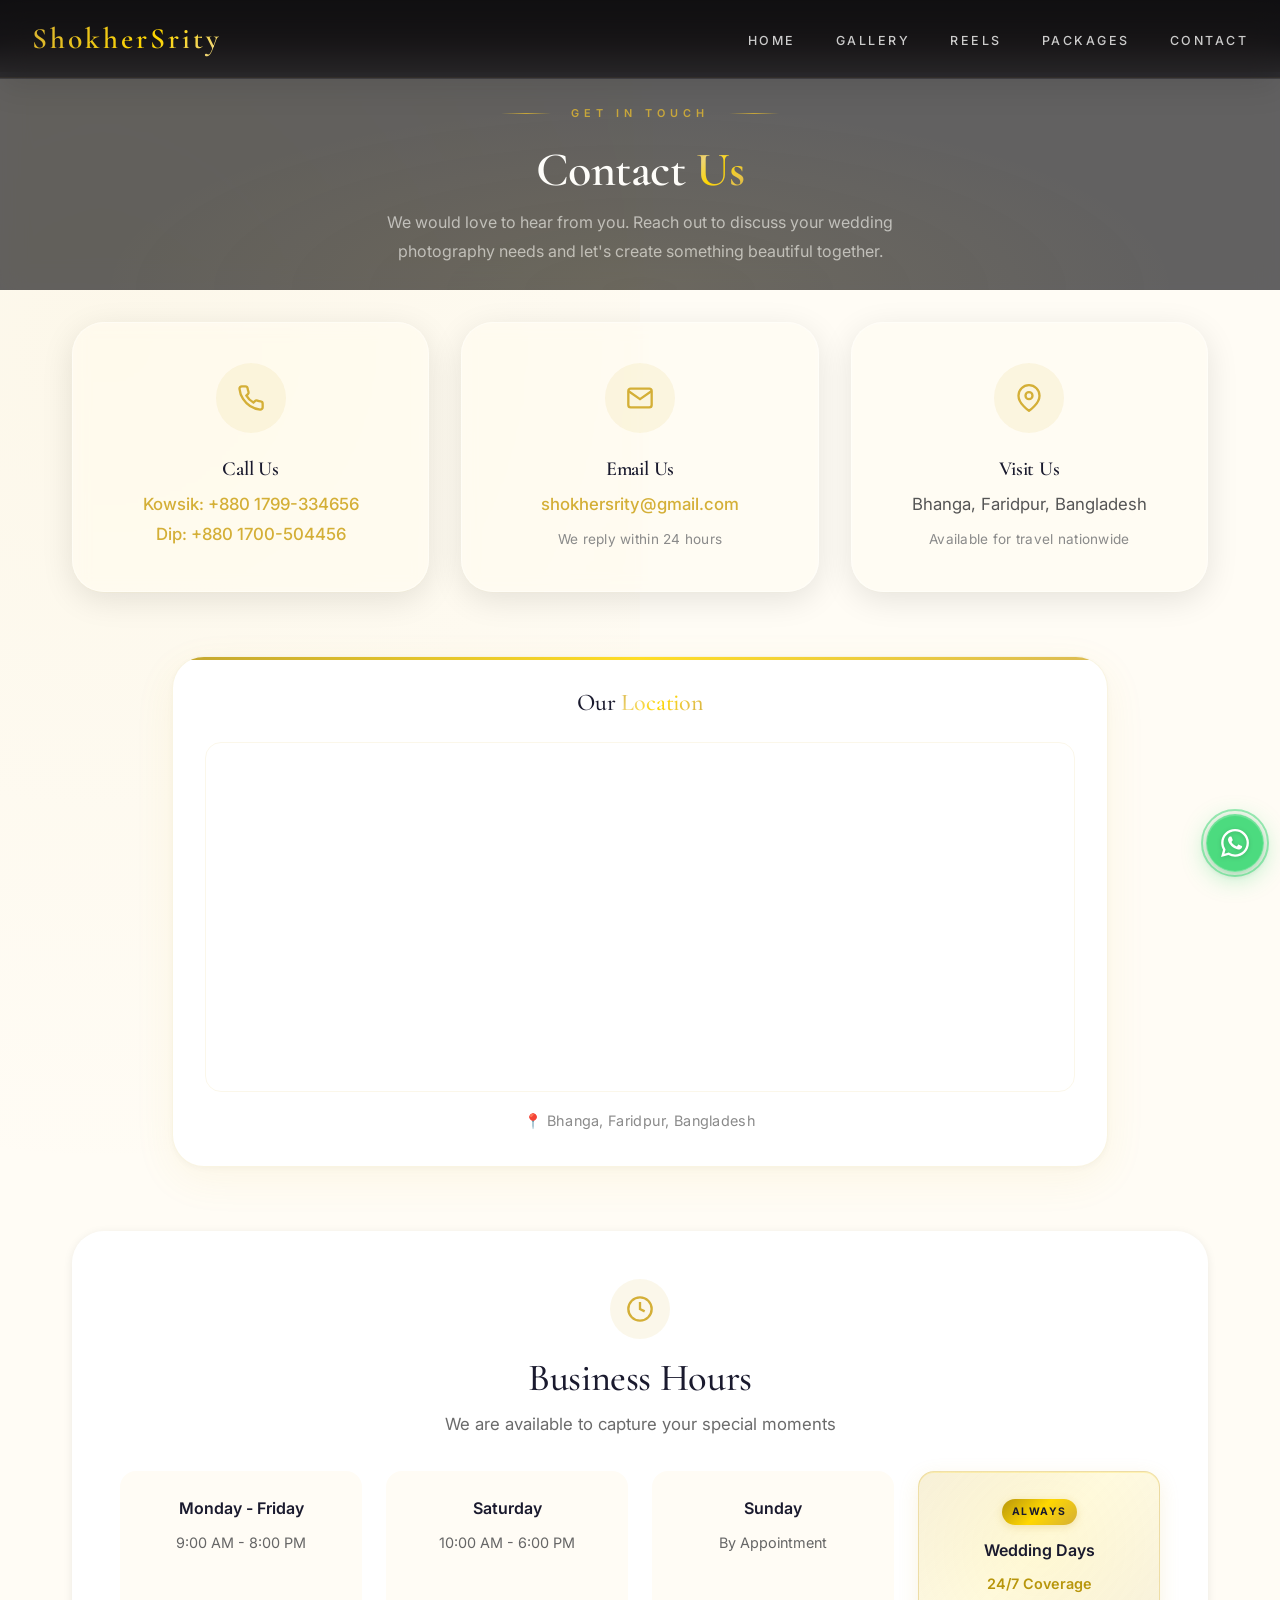
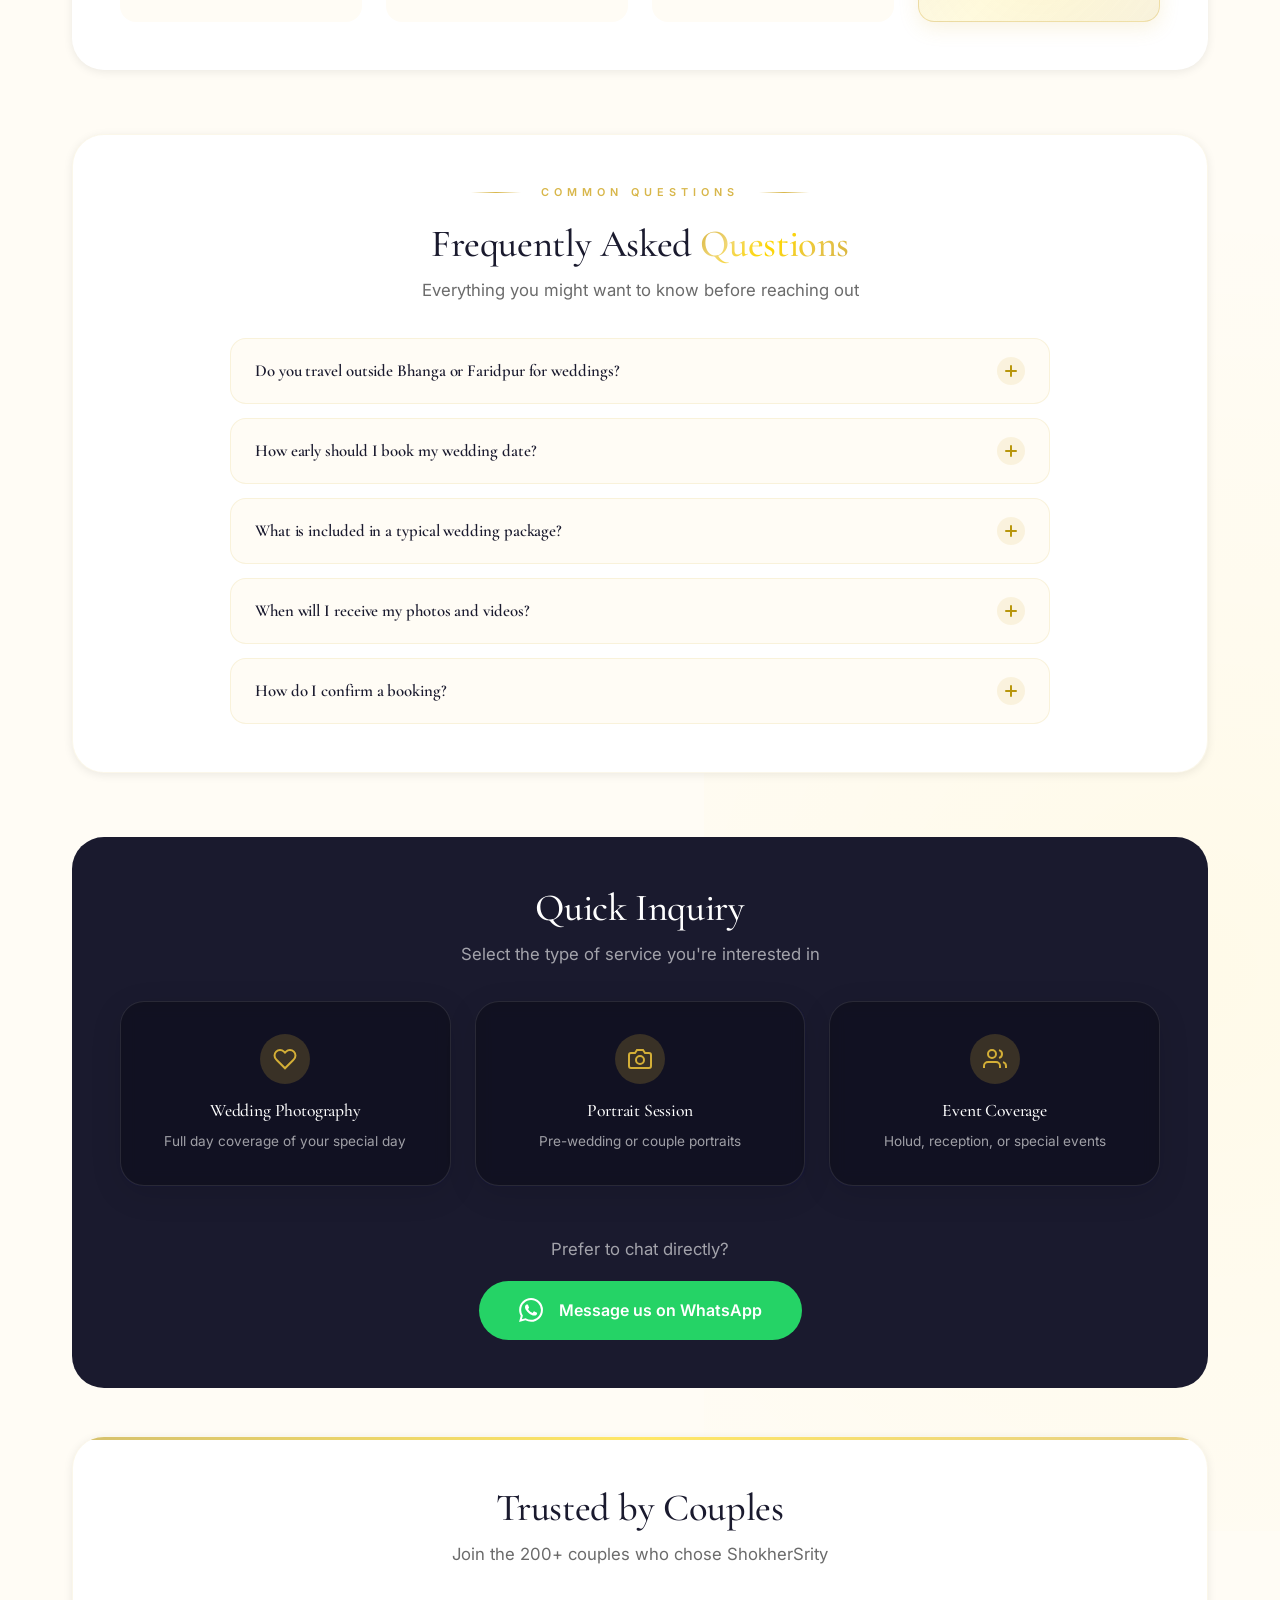
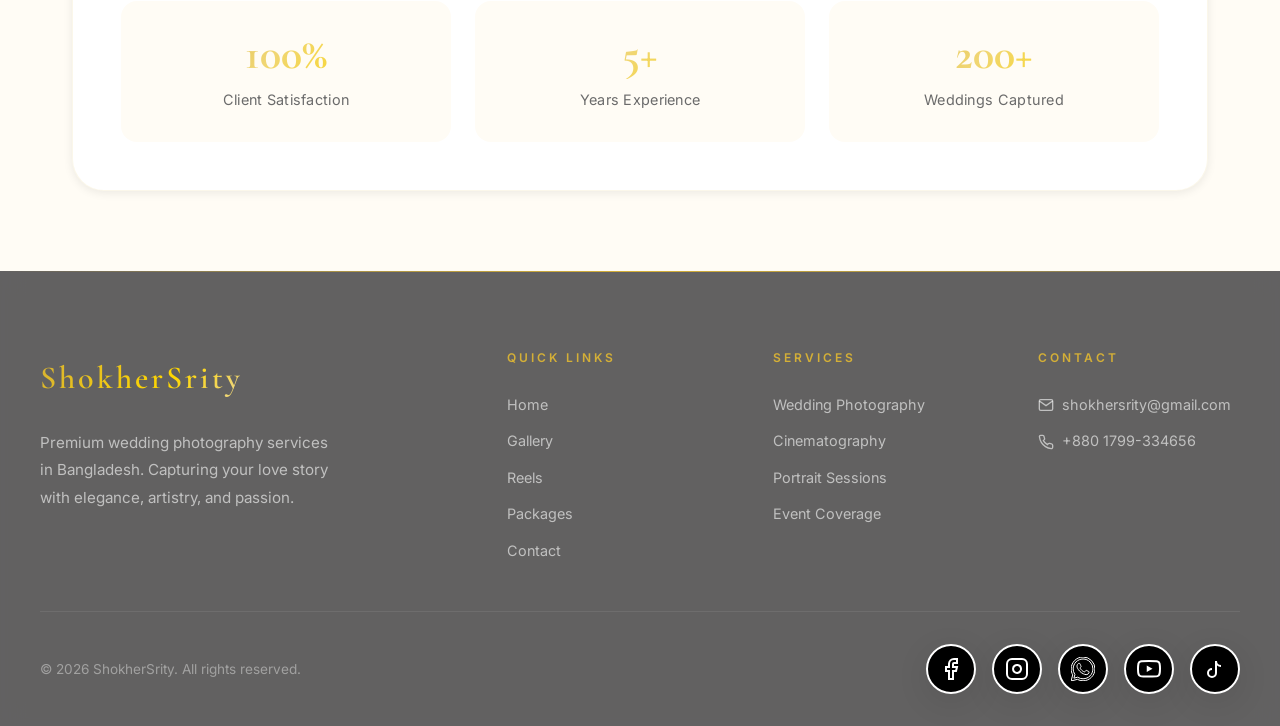
==== commit a0e456d5: "Enhance website with frosted glass effects and PWA features Implement PWA with manifest, service wor" ====
--- a/contact.html
+++ b/contact.html
@@ -4,9 +4,38 @@
 <head>
     <meta charset="UTF-8">
     <meta name="viewport" content="width=device-width, initial-scale=1.0">
-    <meta name="description"
-        content="Get in touch with ShokherSrity. Contact us for wedding photography bookings and inquiries in Bangladesh.">
-    <title>Contact | ShokherSrity Wedding Photography</title>
+    <meta name="theme-color" content="#0a0805">
+    <link rel="manifest" href="manifest.json">
+
+    <!-- Primary SEO -->
+    <title>Contact ShokherSrity | Book a Wedding Photographer in Bangladesh</title>
+    <meta name="description" content="Contact ShokherSrity to book wedding photography &amp; cinematography in Bangladesh. Call +880 1799-334656 or +880 1700-504456, email shokhersrity@gmail.com, or visit us in Bhanga, Faridpur. Available nationwide.">
+    <meta name="keywords" content="contact ShokherSrity, book wedding photographer Bangladesh, wedding photography booking Bangladesh, wedding photographer Faridpur contact, wedding photographer Dhaka contact, ShokherSrity phone number, ShokherSrity email, hire wedding photographer Bangladesh">
+    <meta name="author" content="ShokherSrity">
+    <meta name="robots" content="index, follow, max-image-preview:large">
+    <link rel="canonical" href="https://shokhersrity.github.io/contact.html">
+
+    <!-- Geo targeting -->
+    <meta name="geo.region" content="BD">
+    <meta name="geo.placename" content="Bhanga, Faridpur, Bangladesh">
+    <meta name="geo.position" content="23.4961;89.7631">
+    <meta name="ICBM" content="23.4961, 89.7631">
+
+    <!-- Open Graph -->
+    <meta property="og:type" content="website">
+    <meta property="og:site_name" content="ShokherSrity">
+    <meta property="og:locale" content="en_US">
+    <meta property="og:url" content="https://shokhersrity.github.io/contact.html">
+    <meta property="og:title" content="Contact ShokherSrity | Book a Wedding Photographer in Bangladesh">
+    <meta property="og:description" content="Get in touch to book wedding photography &amp; cinematography. Faridpur · Dhaka · nationwide travel across Bangladesh.">
+    <meta property="og:image" content="https://shokhersrity.github.io/attached_assets/Wedding%20Photoshooot/1.webp">
+    <meta property="og:image:alt" content="ShokherSrity wedding photography — contact us">
+
+    <!-- Twitter -->
+    <meta name="twitter:card" content="summary_large_image">
+    <meta name="twitter:title" content="Contact ShokherSrity | Book a Wedding Photographer in Bangladesh">
+    <meta name="twitter:description" content="Call, email or visit ShokherSrity to book your wedding photography in Bangladesh.">
+    <meta name="twitter:image" content="https://shokhersrity.github.io/attached_assets/Wedding%20Photoshooot/1.webp">
 
     <!-- Preconnect -->
     <link rel="preconnect" href="https://fonts.googleapis.com">
@@ -23,6 +52,70 @@
 
     <!-- Favicon -->
     <link rel="icon" href="attached_assets/logo.webp" type="image/webp">
+    <link rel="apple-touch-icon" href="attached_assets/logo.webp">
+
+    <!-- Structured data: ContactPage + LocalBusiness reference -->
+    <script type="application/ld+json">
+    {
+      "@context": "https://schema.org",
+      "@type": "ContactPage",
+      "url": "https://shokhersrity.github.io/contact.html",
+      "name": "Contact ShokherSrity",
+      "description": "Contact ShokherSrity to book wedding photography in Bangladesh.",
+      "mainEntity": {
+        "@type": "LocalBusiness",
+        "@id": "https://shokhersrity.github.io/#business",
+        "name": "ShokherSrity",
+        "telephone": ["+8801799334656", "+8801700504456"],
+        "email": "shokhersrity@gmail.com",
+        "address": {
+          "@type": "PostalAddress",
+          "addressLocality": "Bhanga",
+          "addressRegion": "Faridpur",
+          "addressCountry": "BD"
+        },
+        "contactPoint": [
+          {"@type": "ContactPoint", "telephone": "+8801799334656", "contactType": "customer service", "areaServed": "BD", "availableLanguage": ["en", "bn"]},
+          {"@type": "ContactPoint", "telephone": "+8801700504456", "contactType": "bookings", "areaServed": "BD", "availableLanguage": ["en", "bn"]}
+        ]
+      }
+    }
+    </script>
+
+    <!-- Structured data: FAQPage (matches the on-page FAQ section) -->
+    <script type="application/ld+json">
+    {
+      "@context": "https://schema.org",
+      "@type": "FAQPage",
+      "mainEntity": [
+        {
+          "@type": "Question",
+          "name": "Do you travel outside Faridpur for weddings?",
+          "acceptedAnswer": {"@type": "Answer", "text": "Yes — we cover weddings nationwide across Bangladesh, including Dhaka, Chattogram, Sylhet and beyond. Travel may be included or quoted separately depending on the location and package."}
+        },
+        {
+          "@type": "Question",
+          "name": "How early should we book our date?",
+          "acceptedAnswer": {"@type": "Answer", "text": "We recommend booking 3–6 months in advance, especially for peak wedding season. Popular dates fill up quickly, so the earlier the better."}
+        },
+        {
+          "@type": "Question",
+          "name": "What is included in your wedding packages?",
+          "acceptedAnswer": {"@type": "Answer", "text": "Each package includes professional photography, professionally edited images, an online gallery and high-resolution downloads. Cinematic videography, drone coverage and printed albums are available depending on the tier."}
+        },
+        {
+          "@type": "Question",
+          "name": "How long until we receive our photos?",
+          "acceptedAnswer": {"@type": "Answer", "text": "Edited highlights are typically delivered within 1–2 weeks, and the full edited gallery within 4–6 weeks of your event."}
+        },
+        {
+          "@type": "Question",
+          "name": "How do we confirm our booking?",
+          "acceptedAnswer": {"@type": "Answer", "text": "Reach out via call, WhatsApp, or email. Once we confirm availability, a small advance secures your date in our calendar."}
+        }
+      ]
+    }
+    </script>
 </head>
 
 <body class="page-contact">
@@ -421,6 +514,7 @@
     <script src="https://unpkg.com/aos@2.3.1/dist/aos.js"></script>
     <script src="script.js"></script>
     <script src="whatsapp-widget.js"></script>
+    <script src="pwa.js"></script>
 </body>
 
 </html>
--- a/style.css
+++ b/style.css
@@ -206,10 +206,10 @@
    --nav-blur      : backdrop blur + saturation
    ──────────────────────────────────────────────────────────────────────── */
 :root {
-    --nav-bg: rgba(14, 11, 8, 0.55);
-    --nav-bg-scrolled: rgba(10, 8, 5, 0.82);
-    --nav-blur: blur(28px) saturate(190%);
-    --nav-border: rgba(212, 175, 55, 0.18);
+    --nav-bg: rgba(15, 15, 20, 0.65);
+    --nav-bg-scrolled: rgba(15, 15, 20, 0.82);
+    --nav-blur: blur(12px) saturate(180%);
+    --nav-border: rgba(255, 255, 255, 0.10);
 }
 
 header {
@@ -224,8 +224,7 @@
     transition: background 0.4s cubic-bezier(.22, 1, .36, 1), box-shadow 0.4s cubic-bezier(.22, 1, .36, 1), border-color 0.4s ease;
     border-bottom: 1px solid var(--nav-border);
     box-shadow:
-        0 1px 0 rgba(255, 255, 255, 0.04),
-        0 4px 30px rgba(0, 0, 0, 0.28),
+        0 8px 32px rgba(0, 0, 0, 0.10),
         inset 0 -1px 0 rgba(212, 175, 55, 0.06);
 }
 
@@ -494,13 +493,10 @@
 
 .glass-effect {
     background: rgba(255, 255, 255, 0.08);
-    backdrop-filter: blur(24px) saturate(180%);
-    -webkit-backdrop-filter: blur(24px) saturate(180%);
-    border: 1px solid rgba(255, 255, 255, 0.12);
-    box-shadow:
-        0 8px 32px 0 rgba(0, 0, 0, 0.25),
-        inset 0 1px 0 rgba(255, 255, 255, 0.06);
-    /* Chrome backdrop-filter fix: force own compositing layer */
+    backdrop-filter: blur(8px) saturate(180%);
+    -webkit-backdrop-filter: blur(8px) saturate(180%);
+    border: 1px solid rgba(255, 255, 255, 0.10);
+    box-shadow: 0 8px 32px rgba(0, 0, 0, 0.10);
     isolation: isolate;
     -webkit-transform: translateZ(0);
     transform: translateZ(0);
@@ -509,13 +505,10 @@
 
 .liquid-glass {
     background: linear-gradient(135deg, rgba(212, 175, 55, 0.06), rgba(255, 215, 0, 0.02), rgba(212, 175, 55, 0.04));
-    backdrop-filter: blur(24px) saturate(180%);
-    -webkit-backdrop-filter: blur(24px) saturate(180%);
-    border: 1px solid rgba(212, 175, 55, 0.18);
-    box-shadow:
-        0 8px 32px 0 rgba(0, 0, 0, 0.15),
-        inset 0 1px 0 rgba(255, 215, 0, 0.12),
-        inset 0 -1px 0 rgba(212, 175, 55, 0.04);
+    backdrop-filter: blur(8px) saturate(180%);
+    -webkit-backdrop-filter: blur(8px) saturate(180%);
+    border: 1px solid rgba(255, 255, 255, 0.40);
+    box-shadow: 0 8px 32px rgba(0, 0, 0, 0.10);
     border-radius: var(--radius-lg);
     position: relative;
     overflow: hidden;
@@ -927,12 +920,13 @@
 }
 
 .testimonial-card {
-    background: rgba(255, 255, 255, 0.04);
-    backdrop-filter: blur(16px) saturate(140%);
-    -webkit-backdrop-filter: blur(16px) saturate(140%);
-    border: 1px solid rgba(255, 255, 255, 0.08);
+    background: rgba(255, 255, 255, 0.08);
+    backdrop-filter: blur(8px) saturate(180%);
+    -webkit-backdrop-filter: blur(8px) saturate(180%);
+    border: 1px solid rgba(255, 255, 255, 0.10);
     border-radius: var(--radius-lg);
     padding: 2.5rem;
+    box-shadow: 0 8px 32px rgba(0, 0, 0, 0.10);
     transition: transform 0.4s cubic-bezier(.22, 1, .36, 1), box-shadow 0.4s ease, border-color 0.3s ease, background 0.3s ease;
     position: relative;
     overflow: hidden;
@@ -1066,9 +1060,9 @@
    ============================================ */
 
 .footer {
-    background: rgba(8, 7, 5, 0.96);
-    backdrop-filter: blur(20px) saturate(150%);
-    -webkit-backdrop-filter: blur(20px) saturate(150%);
+    background: rgba(15, 15, 20, 0.65);
+    backdrop-filter: blur(12px) saturate(180%);
+    -webkit-backdrop-filter: blur(12px) saturate(180%);
     color: var(--color-white);
     padding: var(--space-xxl) 2rem 2rem;
     position: relative;
@@ -1168,14 +1162,15 @@
     width: 40px;
     height: 40px;
     border-radius: 50%;
-    background: rgba(255, 255, 255, 0.06);
-    backdrop-filter: blur(10px);
-    -webkit-backdrop-filter: blur(10px);
+    background: rgba(255, 255, 255, 0.08);
+    backdrop-filter: blur(6px) saturate(180%);
+    -webkit-backdrop-filter: blur(6px) saturate(180%);
     display: flex;
     align-items: center;
     justify-content: center;
     transition: all 0.35s cubic-bezier(.22, 1, .36, 1);
-    border: 1px solid rgba(255, 255, 255, 0.1);
+    border: 1px solid rgba(255, 255, 255, 0.10);
+    box-shadow: 0 8px 32px rgba(0, 0, 0, 0.10);
 }
 
 .footer-social a:hover {
@@ -1203,9 +1198,9 @@
 .gallery-header {
     text-align: center;
     padding: 2rem 2rem 1.5rem;
-    background: linear-gradient(180deg, rgba(26, 26, 46, 0.92) 0%, rgba(10, 10, 10, 0.96) 100%);
-    backdrop-filter: blur(20px) saturate(160%);
-    -webkit-backdrop-filter: blur(20px) saturate(160%);
+    background: rgba(15, 15, 20, 0.65);
+    backdrop-filter: blur(12px) saturate(180%);
+    -webkit-backdrop-filter: blur(12px) saturate(180%);
     color: var(--color-white);
     margin-bottom: 2rem;
     position: relative;
@@ -1246,10 +1241,10 @@
 
 .filter-btn {
     padding: 0.75rem 1.75rem;
-    background: rgba(255, 252, 245, 0.65);
-    backdrop-filter: blur(16px) saturate(160%);
-    -webkit-backdrop-filter: blur(16px) saturate(160%);
-    border: 1px solid rgba(212, 175, 55, 0.2);
+    background: rgba(255, 255, 255, 0.85);
+    backdrop-filter: blur(6px) saturate(180%);
+    -webkit-backdrop-filter: blur(6px) saturate(180%);
+    border: 1px solid rgba(255, 255, 255, 0.40);
     color: var(--color-charcoal);
     font-family: var(--font-body);
     font-size: 0.72rem;
@@ -1366,7 +1361,11 @@
     right: 1rem;
     width: 40px;
     height: 40px;
-    background: rgba(255, 255, 255, 0.9);
+    background: rgba(255, 255, 255, 0.85);
+    backdrop-filter: blur(6px) saturate(180%);
+    -webkit-backdrop-filter: blur(6px) saturate(180%);
+    border: 1px solid rgba(255, 255, 255, 0.40);
+    box-shadow: 0 8px 32px rgba(0, 0, 0, 0.10);
     border-radius: 50%;
     display: flex;
     align-items: center;
@@ -1421,9 +1420,9 @@
 .packages-header {
     text-align: center;
     padding: 2rem 2rem 1.5rem;
-    background: linear-gradient(180deg, rgba(26, 24, 16, 0.92) 0%, rgba(10, 10, 8, 0.96) 100%);
-    backdrop-filter: blur(20px) saturate(160%);
-    -webkit-backdrop-filter: blur(20px) saturate(160%);
+    background: rgba(15, 15, 20, 0.65);
+    backdrop-filter: blur(12px) saturate(180%);
+    -webkit-backdrop-filter: blur(12px) saturate(180%);
     color: var(--color-white);
     margin-bottom: 2rem;
     position: relative;
@@ -1486,20 +1485,19 @@
 }
 
 .package-card {
-    background: rgba(255, 252, 245, 0.68);
+    background: rgba(255, 252, 245, 0.60);
     border-radius: var(--radius-xl);
     padding: 2.5rem;
     position: relative;
     transition: transform 0.4s cubic-bezier(.22, 1, .36, 1), box-shadow 0.4s ease, border-color 0.3s ease;
-    border: 1.5px solid rgba(212, 175, 55, 0.2);
+    border: 1px solid rgba(255, 255, 255, 0.40);
     display: flex;
     flex-direction: column;
-    backdrop-filter: blur(24px) saturate(180%);
-    -webkit-backdrop-filter: blur(24px) saturate(180%);
+    backdrop-filter: blur(8px) saturate(180%);
+    -webkit-backdrop-filter: blur(8px) saturate(180%);
     overflow: hidden;
     box-shadow:
-        0 10px 40px rgba(212, 175, 55, 0.05),
-        0 1px 3px rgba(0, 0, 0, 0.04),
+        0 8px 32px rgba(0, 0, 0, 0.10),
         inset 0 1px 0 rgba(255, 255, 255, 0.8),
         inset 0 -1px 0 rgba(212, 175, 55, 0.04);
 }
@@ -1748,15 +1746,12 @@
 
 /* Package Card Tiers */
 .package-card.liquid-glass {
-    background: rgba(255, 252, 240, 0.5);
-    border: 2px solid rgba(212, 175, 55, 0.25);
-    box-shadow:
-        0 15px 40px rgba(212, 175, 55, 0.1),
-        inset 0 1px 0 rgba(255, 215, 0, 0.2),
-        inset 0 -1px 0 rgba(212, 175, 55, 0.05);
+    background: rgba(255, 252, 240, 0.60);
+    border: 1px solid rgba(255, 255, 255, 0.40);
+    box-shadow: 0 8px 32px rgba(0, 0, 0, 0.10);
     color: var(--color-charcoal);
-    backdrop-filter: blur(25px) saturate(180%);
-    -webkit-backdrop-filter: blur(25px) saturate(180%);
+    backdrop-filter: blur(8px) saturate(180%);
+    -webkit-backdrop-filter: blur(8px) saturate(180%);
     overflow: hidden;
 }
 
@@ -1975,10 +1970,12 @@
 
 .calculator-card {
     background: linear-gradient(135deg, rgba(26, 24, 16, 0.97), rgba(10, 10, 8, 0.99));
+    backdrop-filter: blur(8px) saturate(180%);
+    -webkit-backdrop-filter: blur(8px) saturate(180%);
     border-radius: var(--radius-xl);
     padding: clamp(2rem, 4vw, 3.5rem);
-    border: 1px solid rgba(212, 175, 55, 0.25);
-    box-shadow: 0 20px 60px rgba(212, 175, 55, 0.1);
+    border: 1px solid rgba(255, 255, 255, 0.10);
+    box-shadow: 0 8px 32px rgba(0, 0, 0, 0.10);
     position: relative;
     overflow: hidden;
 }
@@ -2201,9 +2198,9 @@
 .contact-header {
     text-align: center;
     padding: 2rem 2rem 1.5rem;
-    background: linear-gradient(180deg, rgba(26, 26, 46, 0.92) 0%, rgba(10, 10, 10, 0.96) 100%);
-    backdrop-filter: blur(20px) saturate(160%);
-    -webkit-backdrop-filter: blur(20px) saturate(160%);
+    background: rgba(15, 15, 20, 0.65);
+    backdrop-filter: blur(12px) saturate(180%);
+    -webkit-backdrop-filter: blur(12px) saturate(180%);
     color: var(--color-white);
     margin-bottom: 2rem;
     position: relative;
@@ -2245,14 +2242,15 @@
 }
 
 .contact-card {
-    background: rgba(255, 252, 245, 0.7);
-    backdrop-filter: blur(20px) saturate(160%);
-    -webkit-backdrop-filter: blur(20px) saturate(160%);
+    background: rgba(255, 252, 245, 0.60);
+    backdrop-filter: blur(8px) saturate(180%);
+    -webkit-backdrop-filter: blur(8px) saturate(180%);
     border-radius: var(--radius-xl);
     padding: 2.5rem;
     text-align: center;
     transition: transform 0.4s cubic-bezier(.22, 1, .36, 1), box-shadow 0.4s ease, border-color 0.3s ease;
-    border: 1px solid rgba(212, 175, 55, 0.12);
+    border: 1px solid rgba(255, 255, 255, 0.40);
+    box-shadow: 0 8px 32px rgba(0, 0, 0, 0.10);
     position: relative;
     overflow: hidden;
 }
@@ -2440,8 +2438,11 @@
 }
 
 .inquiry-card {
-    background: rgba(255, 255, 255, 0.05);
-    border: 1px solid rgba(255, 255, 255, 0.1);
+    background: rgba(15, 15, 20, 0.65);
+    backdrop-filter: blur(8px) saturate(180%);
+    -webkit-backdrop-filter: blur(8px) saturate(180%);
+    border: 1px solid rgba(255, 255, 255, 0.10);
+    box-shadow: 0 8px 32px rgba(0, 0, 0, 0.10);
     border-radius: var(--radius-lg);
     padding: 2rem;
     text-align: center;
@@ -2891,7 +2892,7 @@
 .lightbox {
     position: fixed;
     inset: 0;
-    background: rgba(0, 0, 0, 0.95);
+    background: rgba(0, 0, 0, 0.40);
     display: flex;
     align-items: center;
     justify-content: center;
@@ -2899,7 +2900,8 @@
     opacity: 0;
     pointer-events: none;
     transition: opacity 0.3s ease;
-    backdrop-filter: blur(10px);
+    backdrop-filter: blur(40px) saturate(180%);
+    -webkit-backdrop-filter: blur(40px) saturate(180%);
 }
 
 .lightbox.active {
@@ -3531,9 +3533,9 @@
     left: 0;
     width: 100%;
     height: 100vh;
-    background: rgba(10, 10, 10, 0.8);
-    backdrop-filter: blur(8px);
-    -webkit-backdrop-filter: blur(8px);
+    background: rgba(10, 10, 10, 0.40);
+    backdrop-filter: blur(40px) saturate(180%);
+    -webkit-backdrop-filter: blur(40px) saturate(180%);
     z-index: 9999;
     display: flex;
     align-items: center;
@@ -3550,17 +3552,19 @@
 }
 
 .custom-modal-content {
-    background: var(--color-white);
+    background: rgba(255, 255, 255, 0.70);
+    backdrop-filter: blur(20px) saturate(180%);
+    -webkit-backdrop-filter: blur(20px) saturate(180%);
     max-width: 450px;
     width: 100%;
     padding: 3rem 2.5rem;
-    border-radius: 24px;
+    border-radius: 20px;
     text-align: center;
     position: relative;
     transform: translateY(20px) scale(0.95);
     transition: all 0.5s cubic-bezier(0.175, 0.885, 0.32, 1.275);
-    box-shadow: 0 25px 50px rgba(0, 0, 0, 0.15), inset 0 0 0 1px rgba(255, 255, 255, 0.5);
-    border: 1px solid rgba(212, 175, 55, 0.2);
+    box-shadow: 0 8px 32px rgba(0, 0, 0, 0.10);
+    border: 1px solid rgba(255, 255, 255, 0.40);
 }
 
 .custom-modal.active .custom-modal-content {
@@ -3740,9 +3744,10 @@
     justify-content: center;
     border-radius: 50%;
     background: rgba(255, 255, 255, 0.08);
-    backdrop-filter: blur(10px);
-    -webkit-backdrop-filter: blur(10px);
-    border: 1px solid rgba(255, 255, 255, 0.1);
+    backdrop-filter: blur(6px) saturate(180%);
+    -webkit-backdrop-filter: blur(6px) saturate(180%);
+    border: 1px solid rgba(255, 255, 255, 0.10);
+    box-shadow: 0 8px 32px rgba(0, 0, 0, 0.10);
     transition: all 0.3s ease;
 }
 
@@ -3884,14 +3889,15 @@
 .reel-pause-icon {
     width: 72px;
     height: 72px;
-    background: rgba(0, 0, 0, 0.45);
+    background: rgba(15, 15, 20, 0.65);
     border-radius: 50%;
     display: flex;
     justify-content: center;
     align-items: center;
-    backdrop-filter: blur(8px);
-    -webkit-backdrop-filter: blur(8px);
-    border: 1px solid rgba(255, 255, 255, 0.15);
+    backdrop-filter: blur(6px) saturate(180%);
+    -webkit-backdrop-filter: blur(6px) saturate(180%);
+    border: 1px solid rgba(255, 255, 255, 0.10);
+    box-shadow: 0 8px 32px rgba(0, 0, 0, 0.10);
     opacity: 1;
     transform: scale(1);
     transition: all 0.25s cubic-bezier(0.4, 0, 0.2, 1);
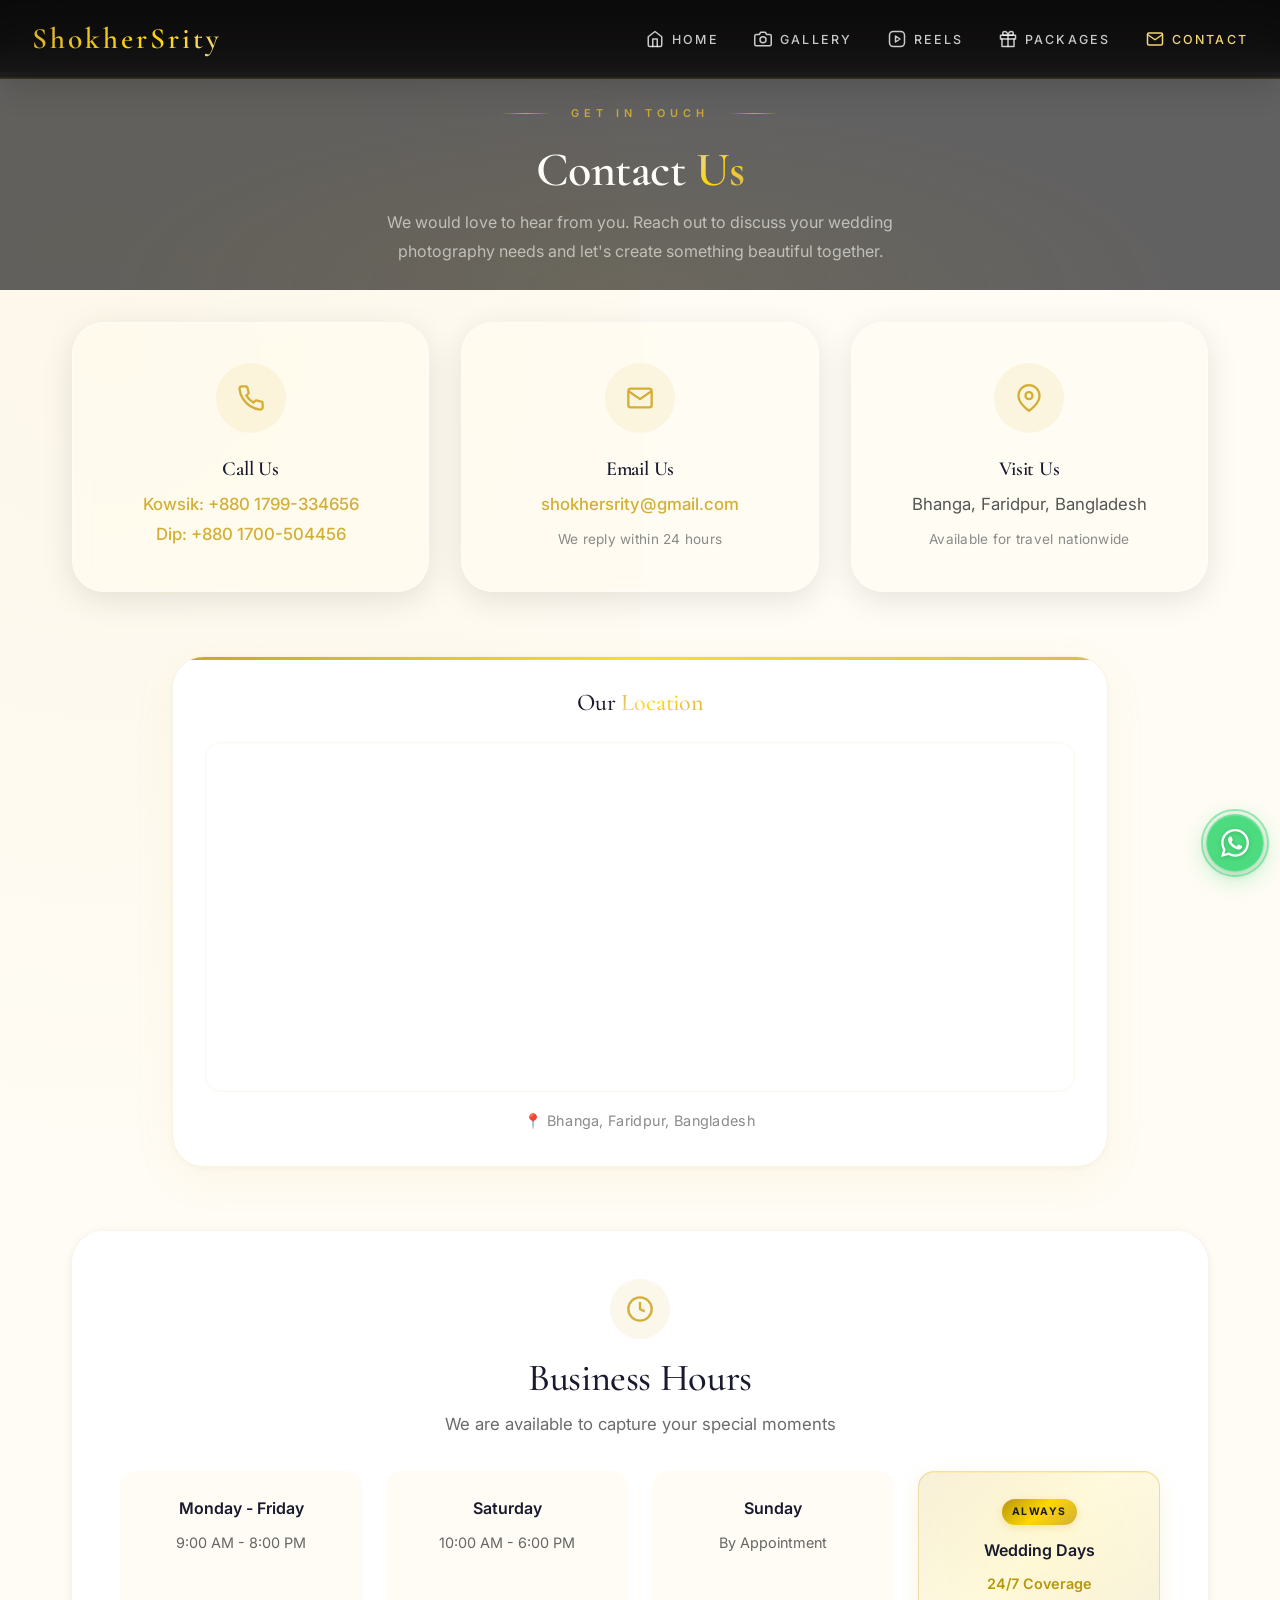
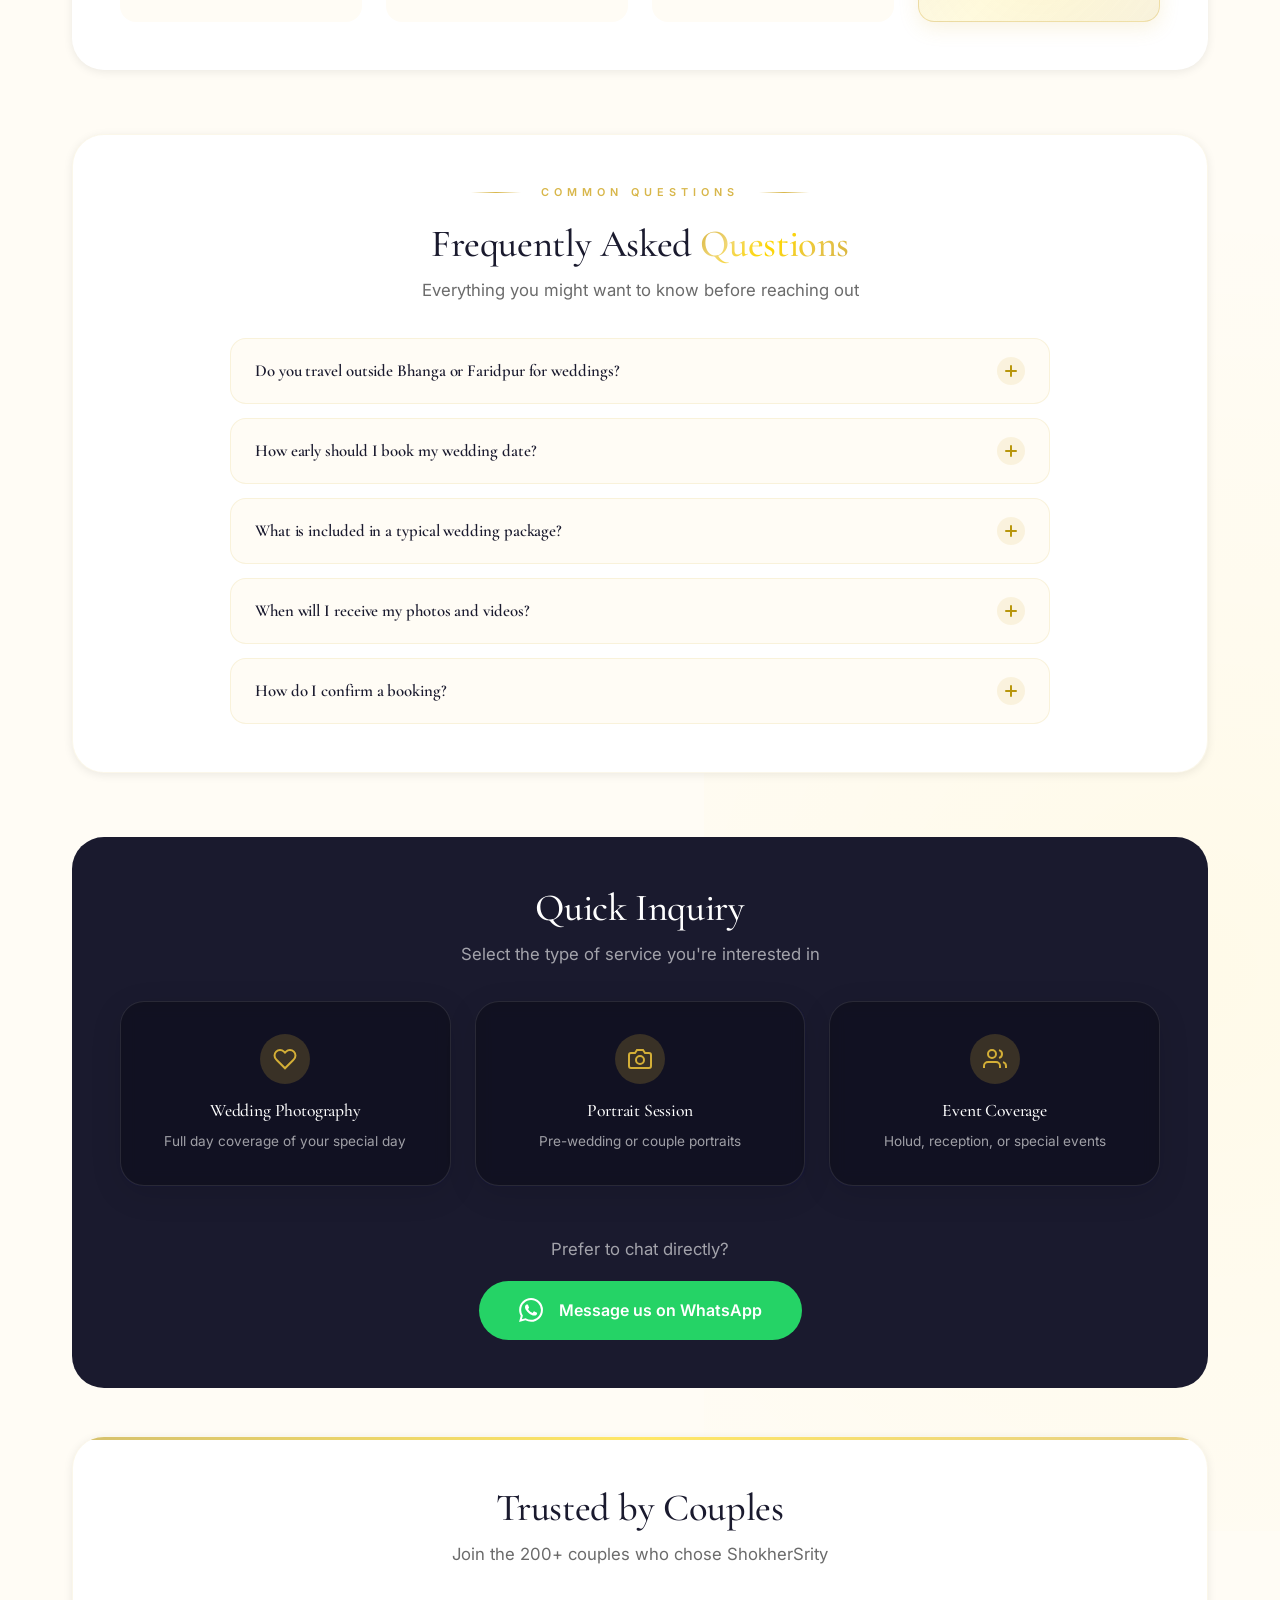
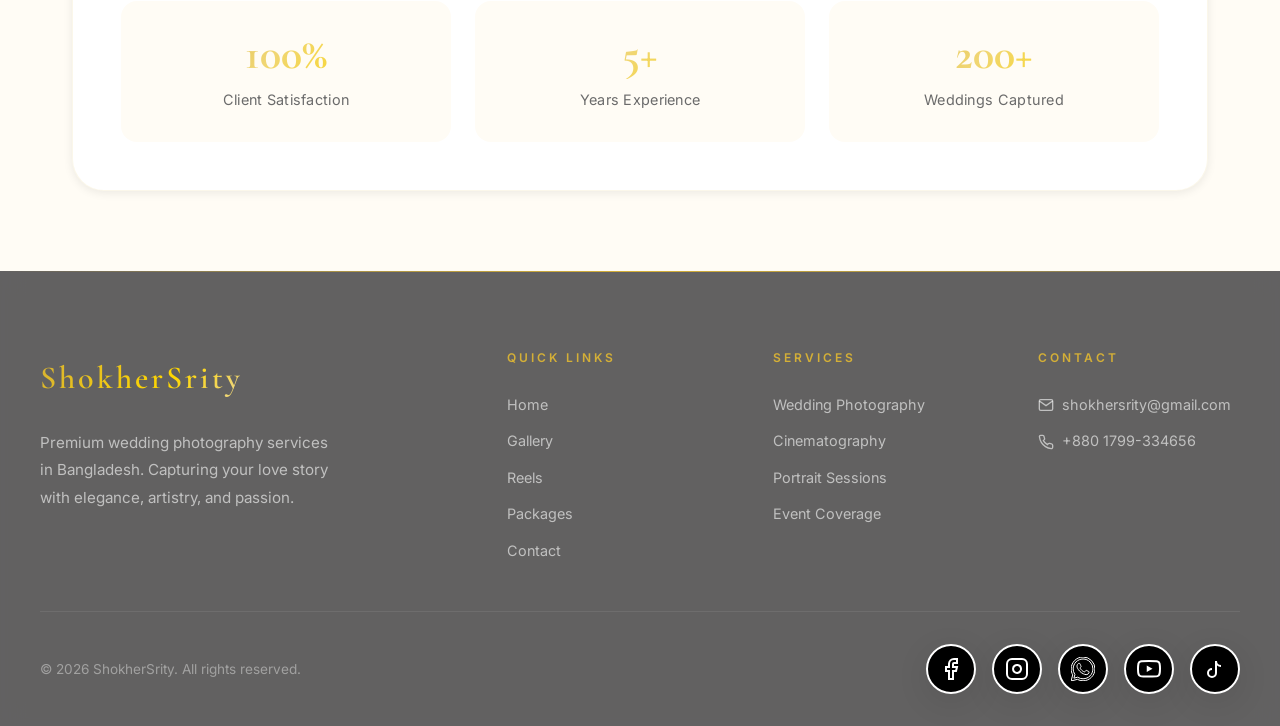
==== commit 8664a5c0: "Add files via upload" ====
--- a/contact.html
+++ b/contact.html
@@ -134,11 +134,52 @@
                 <span></span>
             </button>
             <ul class="nav-links">
-                <li><a href="index.html">Home</a></li>
-                <li><a href="gallery.html">Gallery</a></li>
-                <li><a href="reels.html">Reels</a></li>
-                <li><a href="packages.html">Packages</a></li>
-                <li><a href="contact.html">Contact</a></li>
+                <li>
+                    <a href="index.html">
+                        <svg class="nav-icon" viewBox="0 0 24 24" fill="none" stroke="currentColor" stroke-width="2" stroke-linecap="round" stroke-linejoin="round">
+                            <path class="roof" d="M3 9l9-7 9 7v11a2 2 0 0 1-2 2H5a2 2 0 0 1-2-2z"></path>
+                            <polyline class="door" points="9 22 9 12 15 12 15 22"></polyline>
+                        </svg>
+                        <span class="nav-text">Home</span>
+                    </a>
+                </li>
+                <li>
+                    <a href="gallery.html">
+                        <svg class="nav-icon" viewBox="0 0 24 24" fill="none" stroke="currentColor" stroke-width="2" stroke-linecap="round" stroke-linejoin="round">
+                            <path class="camera-body" d="M23 19a2 2 0 0 1-2 2H3a2 2 0 0 1-2-2V8a2 2 0 0 1 2-2h4l2-3h6l2 3h4a2 2 0 0 1 2 2z"></path>
+                            <circle class="lens" cx="12" cy="13" r="4"></circle>
+                        </svg>
+                        <span class="nav-text">Gallery</span>
+                    </a>
+                </li>
+                <li>
+                    <a href="reels.html">
+                        <svg class="nav-icon" viewBox="0 0 24 24" fill="none" stroke="currentColor" stroke-width="2" stroke-linecap="round" stroke-linejoin="round">
+                            <rect class="player-box" x="2" y="2" width="20" height="20" rx="5" ry="5"></rect>
+                            <polygon class="play-btn" points="10 8 16 12 10 16 10 8"></polygon>
+                        </svg>
+                        <span class="nav-text">Reels</span>
+                    </a>
+                </li>
+                <li>
+                    <a href="packages.html">
+                        <svg class="nav-icon" viewBox="0 0 24 24" fill="none" stroke="currentColor" stroke-width="2" stroke-linecap="round" stroke-linejoin="round">
+                            <path class="gift-box" d="M20 12v10H4V12"></path>
+                            <path class="gift-lid" d="M2 7h20v5H2z"></path>
+                            <path class="gift-bow" d="M12 22V7M12 7H7.5a2.5 2.5 0 0 1 0-5C11 2 12 7 12 7zM12 7h4.5a2.5 2.5 0 0 0 0-5C13 2 12 7 12 7z"></path>
+                        </svg>
+                        <span class="nav-text">Packages</span>
+                    </a>
+                </li>
+                <li>
+                    <a href="contact.html">
+                        <svg class="nav-icon" viewBox="0 0 24 24" fill="none" stroke="currentColor" stroke-width="2" stroke-linecap="round" stroke-linejoin="round">
+                            <path class="envelope-body" d="M4 4h16c1.1 0 2 .9 2 2v12c0 1.1-.9 2-2 2H4c-1.1 0-2-.9-2-2V6c0-1.1.9-2 2-2z"></path>
+                            <polyline class="envelope-fold" points="22,6 12,13 2,6"></polyline>
+                        </svg>
+                        <span class="nav-text">Contact</span>
+                    </a>
+                </li>
             </ul>
         </nav>
     </header>
--- a/style.css
+++ b/style.css
@@ -206,10 +206,10 @@
    --nav-blur      : backdrop blur + saturation
    ──────────────────────────────────────────────────────────────────────── */
 :root {
-    --nav-bg: rgba(15, 15, 20, 0.65);
-    --nav-bg-scrolled: rgba(15, 15, 20, 0.82);
-    --nav-blur: blur(12px) saturate(180%);
-    --nav-border: rgba(255, 255, 255, 0.10);
+    --nav-bg: rgba(10, 10, 12, 0.75);
+    --nav-bg-scrolled: rgba(10, 10, 12, 0.88);
+    --nav-blur: blur(24px) saturate(190%);
+    --nav-border: rgba(212, 175, 55, 0.15);
 }
 
 header {
@@ -224,20 +224,20 @@
     transition: background 0.4s cubic-bezier(.22, 1, .36, 1), box-shadow 0.4s cubic-bezier(.22, 1, .36, 1), border-color 0.4s ease;
     border-bottom: 1px solid var(--nav-border);
     box-shadow:
-        0 8px 32px rgba(0, 0, 0, 0.10),
-        inset 0 -1px 0 rgba(212, 175, 55, 0.06);
+        0 8px 32px rgba(0, 0, 0, 0.15),
+        inset 0 -1px 0 rgba(212, 175, 55, 0.08);
 }
 
 header.scrolled {
     background:
-        linear-gradient(180deg, rgba(212, 175, 55, 0.06) 0%, rgba(212, 175, 55, 0) 60%),
+        linear-gradient(180deg, rgba(212, 175, 55, 0.08) 0%, rgba(212, 175, 55, 0) 60%),
         var(--nav-bg-scrolled);
-    border-bottom-color: rgba(212, 175, 55, 0.28);
+    border-bottom-color: rgba(212, 175, 55, 0.35);
     box-shadow:
-        0 1px 0 rgba(255, 215, 0, 0.06),
-        0 10px 48px rgba(0, 0, 0, 0.55),
-        0 0 60px rgba(212, 175, 55, 0.05),
-        inset 0 -1px 0 rgba(212, 175, 55, 0.14);
+        0 1px 0 rgba(255, 215, 0, 0.08),
+        0 10px 48px rgba(0, 0, 0, 0.60),
+        0 0 60px rgba(212, 175, 55, 0.08),
+        inset 0 -1px 0 rgba(212, 175, 55, 0.18);
 }
 
 /* ── Nav Top Backdrop ─────────────────────────────────────────────────────────
@@ -253,9 +253,9 @@
     height: 72px;
     /* matches the navbar height */
     background: linear-gradient(180deg,
-            rgba(10, 8, 5, 0.96) 0%,
-            rgba(12, 9, 6, 0.90) 60%,
-            rgba(14, 10, 7, 0.70) 100%);
+            rgba(10, 8, 5, 0.98) 0%,
+            rgba(12, 9, 6, 0.94) 60%,
+            rgba(14, 10, 7, 0.75) 100%);
     pointer-events: none;
     flex-shrink: 0;
 }
@@ -290,15 +290,18 @@
 
 .nav-links {
     display: flex;
-    gap: 2.5rem;
+    gap: 2.2rem;
     align-items: center;
 }
 
 .nav-links a {
+    display: inline-flex;
+    align-items: center;
+    gap: 0.5rem;
     font-family: var(--font-body);
     font-size: 0.78rem;
     font-weight: 500;
-    letter-spacing: 2.5px;
+    letter-spacing: 2.2px;
     text-transform: uppercase;
     color: rgba(255, 255, 255, 0.78);
     position: relative;
@@ -306,10 +309,106 @@
     transition: color 0.3s ease, transform 0.3s ease;
 }
 
-
-.nav-links a:hover {
-    color: var(--color-gold-light);
+.nav-icon {
+    width: 18px;
+    height: 18px;
+    stroke: rgba(255, 255, 255, 0.78);
+    transition: stroke 0.3s ease, transform 0.3s ease, fill 0.3s ease;
+    display: inline-block;
+    vertical-align: middle;
+}
+
+.nav-links a:hover,
+.nav-links a.active {
+    color: var(--color-gold-light) !important;
+}
+
+.nav-links a:hover .nav-icon,
+.nav-links a.active .nav-icon {
+    stroke: var(--color-gold-light) !important;
+}
+
+/* Custom glowing active/hover dot */
+.nav-links a::after {
+    content: '' !important;
+    display: block !important;
+    position: absolute !important;
+    bottom: -4px !important;
+    left: 50% !important;
+    transform: translateX(-50%) scale(0) !important;
+    width: 4px !important;
+    height: 4px !important;
+    background: var(--color-gold) !important;
+    border-radius: 50% !important;
+    transition: transform 0.3s cubic-bezier(0.175, 0.885, 0.32, 1.275) !important;
+    box-shadow: 0 0 8px var(--color-gold), 0 0 16px var(--color-gold) !important;
+    opacity: 0.9 !important;
+}
+
+.nav-links a.active::after,
+.nav-links a:hover::after {
+    transform: translateX(-50%) scale(1) !important;
+}
+
+/* ── Menu Icon Hover Micro-animations ────────────────────────────────────── */
+
+/* Home Icon Animation */
+.nav-links a .roof,
+.nav-links a .door {
+    transition: transform 0.3s ease, stroke 0.3s ease;
+}
+.nav-links a:hover .roof {
+    transform: translateY(-2px);
+}
+.nav-links a:hover .door {
     transform: translateY(-1px);
+    stroke: var(--color-gold-bright);
+}
+
+/* Gallery Icon Animation (Rotate lens) */
+.nav-links a .lens {
+    transform-origin: 12px 13px;
+    transition: transform 0.6s cubic-bezier(0.4, 0, 0.2, 1);
+}
+.nav-links a:hover .lens {
+    transform: rotate(360deg) scale(1.1);
+}
+
+/* Reels Icon Animation (Pulse play symbol) */
+.nav-links a .play-btn {
+    transform-origin: 12px 12px;
+    transition: transform 0.3s ease, fill 0.3s ease;
+}
+.nav-links a:hover .play-btn {
+    transform: scale(1.2) translateX(0.5px);
+    fill: rgba(255, 215, 0, 0.15);
+}
+
+/* Packages Icon Animation (Lift gift lid) */
+.nav-links a .gift-lid {
+    transform-origin: 12px 7px;
+    transition: transform 0.4s cubic-bezier(0.175, 0.885, 0.32, 1.275);
+}
+.nav-links a:hover .gift-lid {
+    transform: translateY(-3px) rotate(5deg);
+}
+
+/* Contact Icon Animation (Bounce envelope & open fold) */
+.nav-links a .envelope-fold {
+    transform-origin: 12px 6px;
+    transition: transform 0.3s ease;
+}
+.nav-links a:hover .envelope-fold {
+    transform: translateY(-1px) scaleY(0.9);
+}
+.nav-links a:hover .envelope-body {
+    animation: envelopeShake 0.4s ease;
+}
+
+@keyframes envelopeShake {
+    0%, 100% { transform: rotate(0); }
+    25% { transform: rotate(-5deg); }
+    75% { transform: rotate(5deg); }
 }
 
 /* Mobile Menu Button */
@@ -3108,38 +3207,40 @@
     transform: translateY(0);
 }
 
-/* Stagger children */
-.stagger-children>* {
-    opacity: 0;
-    transform: translateY(20px);
-}
-
-.stagger-children.active>* {
-    animation: fadeInUp 0.6s ease forwards;
-}
-
-.stagger-children.active>*:nth-child(1) {
-    animation-delay: 0.1s;
-}
-
-.stagger-children.active>*:nth-child(2) {
-    animation-delay: 0.2s;
-}
-
-.stagger-children.active>*:nth-child(3) {
-    animation-delay: 0.3s;
-}
-
-.stagger-children.active>*:nth-child(4) {
-    animation-delay: 0.4s;
-}
-
-.stagger-children.active>*:nth-child(5) {
-    animation-delay: 0.5s;
-}
-
-.stagger-children.active>*:nth-child(n+6) {
-    animation-delay: 0.6s;
+/* Stagger children (Desktop only to prevent mobile pop-up layout delay) */
+@media (min-width: 769px) {
+    .stagger-children>* {
+        opacity: 0;
+        transform: translateY(20px);
+    }
+
+    .stagger-children.active>* {
+        animation: fadeInUp 0.6s ease forwards;
+    }
+
+    .stagger-children.active>*:nth-child(1) {
+        animation-delay: 0.1s;
+    }
+
+    .stagger-children.active>*:nth-child(2) {
+        animation-delay: 0.2s;
+    }
+
+    .stagger-children.active>*:nth-child(3) {
+        animation-delay: 0.3s;
+    }
+
+    .stagger-children.active>*:nth-child(4) {
+        animation-delay: 0.4s;
+    }
+
+    .stagger-children.active>*:nth-child(5) {
+        animation-delay: 0.5s;
+    }
+
+    .stagger-children.active>*:nth-child(n+6) {
+        animation-delay: 0.6s;
+    }
 }
 
 /* ============================================
@@ -4246,4 +4347,67 @@
 .footer-social a:hover svg {
     stroke: #000 !important;
     fill: none !important;
+}
+
+/* ── ADDITIONAL PREMIUM UI UPGRADES & MICRO-ANIMATIONS ────────────────────── */
+
+/* Glass Prism Shimmer Sweep on Gallery & Featured Cards */
+.featured-item::before,
+.masonry-item::before {
+    content: '';
+    position: absolute;
+    top: 0;
+    left: -75%;
+    width: 50%;
+    height: 100%;
+    background: linear-gradient(90deg, transparent, rgba(255, 215, 0, 0.18), rgba(255, 255, 255, 0.1), transparent);
+    transform: skewX(-25deg);
+    transition: 0.75s cubic-bezier(0.22, 1, 0.36, 1);
+    pointer-events: none;
+    z-index: 2;
+}
+
+.featured-item:hover::before,
+.masonry-item:hover::before {
+    left: 150%;
+}
+
+/* Button Icon Slide Hover Micro-animation */
+.btn svg,
+.btn-primary svg,
+.btn-secondary svg,
+.btn-outline svg {
+    transition: transform 0.3s cubic-bezier(0.175, 0.885, 0.32, 1.275);
+}
+
+.btn:hover svg,
+.btn-primary:hover svg,
+.btn-secondary:hover svg,
+.btn-outline:hover svg {
+    transform: scale(1.15) translateX(3px);
+}
+
+/* Premium Card Hover Glow Transitions */
+.testimonial-card,
+.package-card,
+.contact-card,
+.inquiry-card {
+    transition: transform 0.4s cubic-bezier(0.22, 1, 0.36, 1), box-shadow 0.4s ease, border-color 0.3s ease, background-color 0.3s ease !important;
+}
+
+/* Mobile Nav Drawer Enhancements */
+@media (max-width: 768px) {
+    .nav-links {
+        transform: translateX(20px);
+        opacity: 0;
+        visibility: hidden;
+        transition: transform 0.4s cubic-bezier(0.22, 1, 0.36, 1), opacity 0.4s ease, right 0.4s cubic-bezier(0.22, 1, 0.36, 1);
+    }
+    
+    .nav-links.active {
+        transform: translateX(0);
+        opacity: 1;
+        visibility: visible;
+        right: 0;
+    }
 }
